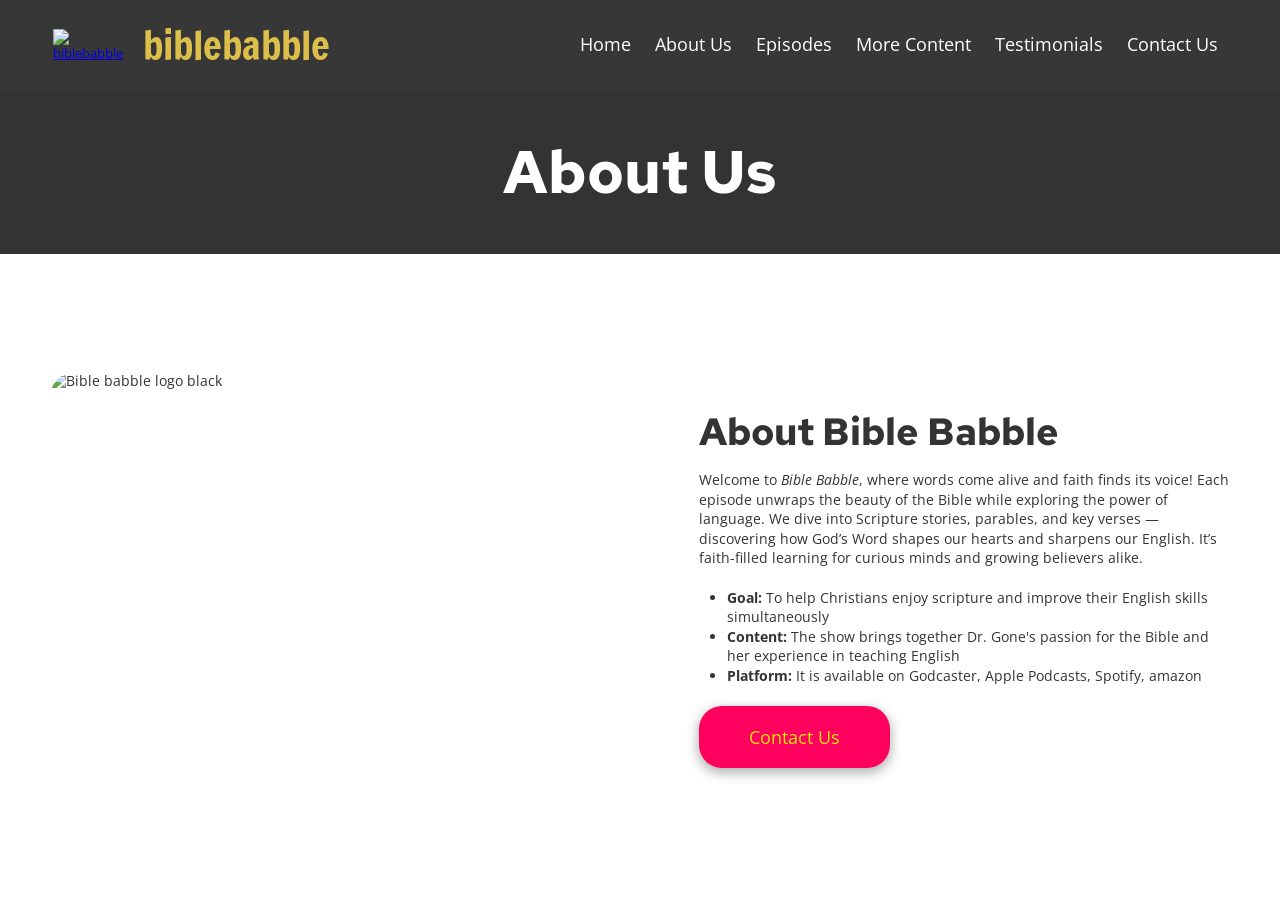
==== docs/about-us/index.html @ 26b251e2 "Initial biblebabble site mirror" ====
<!DOCTYPE html>
<html class="no-js" lang="en">
  <head>
    <meta charset="utf-8">
    <meta name="viewport" content="width=device-width, initial-scale=1">
    <meta http-equiv="X-UA-Compatible" content="IE=edge,chrome=1">
<script type="text/javascript">window.NREUM||(NREUM={});NREUM.info={"beacon":"bam.nr-data.net","errorBeacon":"bam.nr-data.net","licenseKey":"NRJS-243b9dcdd9befd954e4","applicationID":"1030851535","transactionName":"JVddFRZYX1tSFhdEUAFdQE4XX1xA","queueTime":1,"applicationTime":166,"agent":""}</script>
<script type="text/javascript">(window.NREUM||(NREUM={})).init={privacy:{cookies_enabled:true},ajax:{deny_list:["bam.nr-data.net"]},feature_flags:["soft_nav"],distributed_tracing:{enabled:true}};(window.NREUM||(NREUM={})).loader_config={agentID:"1134260961",accountID:"3672290",trustKey:"3672290",xpid:"VwAAU1RaCBABVFJSDwQGU1cE",licenseKey:"NRJS-243b9dcdd9befd954e4",applicationID:"1030851535",browserID:"1134260961"};;/*! For license information please see nr-loader-spa-1.314.0.min.js.LICENSE.txt */
(()=>{var e,t,r={384:(e,t,r)=>{"use strict";r.d(t,{NT:()=>a,Zm:()=>c,bQ:()=>u,dV:()=>d,pV:()=>l});var n=r(6154),i=r(1863),s=r(944),o=r(1910);const a={beacon:"bam.nr-data.net",errorBeacon:"bam.nr-data.net"};function c(){return n.gm.NREUM||(n.gm.NREUM={}),void 0===n.gm.newrelic&&(n.gm.newrelic=n.gm.NREUM),n.gm.NREUM}function d(){let e=c();return e.o||(e.o={ST:n.gm.setTimeout,SI:n.gm.setImmediate||n.gm.setInterval,CT:n.gm.clearTimeout,XHR:n.gm.XMLHttpRequest,REQ:n.gm.Request,EV:n.gm.Event,PR:n.gm.Promise,MO:n.gm.MutationObserver,FETCH:n.gm.fetch,WS:n.gm.WebSocket},(0,o.i)(...Object.values(e.o))),e}function u(e,t){let r=c();r.initializedAgents??={},t.initializedAt={ms:(0,i.t)(),date:new Date},r.initializedAgents[e]=t,2===Object.keys(r.initializedAgents).length&&(0,s.R)(69)}function l(){return function(){let e=c();const t=e.info||{};e.info={beacon:a.beacon,errorBeacon:a.errorBeacon,...t}}(),function(){let e=c();const t=e.init||{};e.init={...t}}(),d(),function(){let e=c();const t=e.loader_config||{};e.loader_config={...t}}(),c()}},782:(e,t,r)=>{"use strict";r.d(t,{T:()=>n});const n=r(860).K7.pageViewTiming},860:(e,t,r)=>{"use strict";r.d(t,{$J:()=>u,K7:()=>c,P3:()=>d,XX:()=>i,Yy:()=>a,df:()=>s,qY:()=>n,v4:()=>o});const n="events",i="jserrors",s="browser/blobs",o="rum",a="browser/logs",c={ajax:"ajax",genericEvents:"generic_events",jserrors:i,logging:"logging",metrics:"metrics",pageAction:"page_action",pageViewEvent:"page_view_event",pageViewTiming:"page_view_timing",sessionReplay:"session_replay",sessionTrace:"session_trace",softNav:"soft_navigations"},d={[c.pageViewEvent]:1,[c.pageViewTiming]:2,[c.metrics]:3,[c.jserrors]:4,[c.softNav]:5,[c.ajax]:6,[c.sessionTrace]:7,[c.sessionReplay]:8,[c.logging]:9,[c.genericEvents]:10},u={[c.pageViewEvent]:o,[c.pageViewTiming]:n,[c.ajax]:n,[c.softNav]:n,[c.metrics]:i,[c.jserrors]:i,[c.sessionTrace]:s,[c.sessionReplay]:s,[c.logging]:a,[c.genericEvents]:"ins"}},944:(e,t,r)=>{"use strict";r.d(t,{R:()=>i});var n=r(3241);function i(e,t){"function"==typeof console.debug&&(console.debug("New Relic Warning: https://github.com/newrelic/newrelic-browser-agent/blob/main/docs/warning-codes.md#".concat(e),t),(0,n.W)({drained:null,type:"data",name:"warn",feature:"warn",data:{code:e,secondary:t}}))}},993:(e,t,r)=>{"use strict";r.d(t,{A$:()=>s,ET:()=>o,TZ:()=>a,p_:()=>i});var n=r(860);const i={ERROR:"ERROR",WARN:"WARN",INFO:"INFO",DEBUG:"DEBUG",TRACE:"TRACE"},s={OFF:0,ERROR:1,WARN:2,INFO:3,DEBUG:4,TRACE:5},o="log",a=n.K7.logging},1687:(e,t,r)=>{"use strict";r.d(t,{Ak:()=>a,Ze:()=>d,x3:()=>c});var n=r(3241),i=r(3606),s=r(860),o=r(2646);function a(e,t){if(!e)return;const r={staged:!1,priority:s.P3[t]||0};e.runtime.drainRegistry.get(t)||e.runtime.drainRegistry.set(t,r)}function c(e,t){if(!e)return;const r=e.runtime.drainRegistry;r&&(r.get(t)&&r.delete(t),l(e,t,!1),r.size&&u(e))}function d(e,t="feature",r=!1){if(e){if(!e.runtime.drainRegistry.get(t)||r)return l(e,t);e.runtime.drainRegistry.get(t).staged=!0,u(e)}}function u(e){if(!e)return;const t=Array.from(e.runtime.drainRegistry);t.every(([e,t])=>t.staged)&&(t.sort((e,t)=>e[1].priority-t[1].priority),t.forEach(([t])=>{e.runtime.drainRegistry.delete(t),l(e,t)}))}function l(e,t,r=!0){if(!e)return;const s=e.ee,a=i.i.handlers;if(s&&!s.aborted&&s.backlog&&a){if((0,n.W)({type:"lifecycle",name:"drain",feature:t}),r){const e=s.backlog[t],r=a[t];if(r){for(let t=0;e&&t<e.length;++t)f(e[t],r);Object.entries(r).forEach(([e,t])=>{Object.values(t||{}).forEach(t=>{t[0]?.on&&t[0].context()instanceof o.y&&!t[0].listeners(e).includes(t[1])&&t[0].on(e,t[1])})})}}s.isolatedBacklog||delete a[t],s.backlog[t]=null,s.emit("drain-"+t,[])}}function f(e,t){var r=e[1];Object.values(t[r]||{}).forEach(t=>{var r=e[0];if(t[0]===r){var n=t[1],i=e[3],s=e[2];n.apply(i,s)}})}},1738:(e,t,r)=>{"use strict";r.d(t,{U:()=>f,Y:()=>l});var n=r(3241),i=r(9908),s=r(1863),o=r(944),a=r(3969),c=r(8362),d=r(860),u=r(4261);function l(e,t,r,s){const l=s||r;!l||l[e]&&l[e]!==c.d.prototype[e]||(l[e]=function(){(0,i.p)(a.xV,["API/"+e+"/called"],void 0,d.K7.metrics,r.ee),(0,n.W)({drained:!!r.runtime?.activatedFeatures,type:"data",name:"api",feature:u.Pl+e,data:{}});try{return t.apply(this,arguments)}catch(e){(0,o.R)(23,e)}})}function f(e,t,r,n,o){const a=e.info;null===r?delete a.jsAttributes[t]:a.jsAttributes[t]=r,(o||null===r)&&(0,i.p)(u.Pl+n,[(0,s.t)(),t,r],void 0,"session",e.ee)}},1741:(e,t,r)=>{"use strict";r.d(t,{W:()=>s});var n=r(944),i=r(4261);class s{#e(e,...t){if(this[e]!==s.prototype[e])return this[e](...t);(0,n.R)(35,e)}addPageAction(e,t){return this.#e(i.hG,e,t)}register(e){return this.#e(i.eY,e)}recordCustomEvent(e,t){return this.#e(i.fF,e,t)}setPageViewName(e,t){return this.#e(i.Fw,e,t)}setCustomAttribute(e,t,r){return this.#e(i.cD,e,t,r)}noticeError(e,t){return this.#e(i.o5,e,t)}setUserId(e,t=!1){return this.#e(i.Dl,e,t)}setApplicationVersion(e){return this.#e(i.nb,e)}setErrorHandler(e){return this.#e(i.bt,e)}addRelease(e,t){return this.#e(i.k6,e,t)}log(e,t){return this.#e(i.$9,e,t)}start(){return this.#e(i.d3)}finished(e){return this.#e(i.BL,e)}recordReplay(){return this.#e(i.CH)}pauseReplay(){return this.#e(i.Tb)}addToTrace(e){return this.#e(i.U2,e)}setCurrentRouteName(e){return this.#e(i.PA,e)}interaction(e){return this.#e(i.dT,e)}wrapLogger(e,t,r){return this.#e(i.Wb,e,t,r)}measure(e,t){return this.#e(i.V1,e,t)}consent(e){return this.#e(i.Pv,e)}}},1863:(e,t,r)=>{"use strict";function n(){return Math.floor(performance.now())}r.d(t,{t:()=>n})},1910:(e,t,r)=>{"use strict";r.d(t,{i:()=>s});var n=r(944);const i=new Map;function s(...e){return e.every(e=>{if(i.has(e))return i.get(e);const t="function"==typeof e?e.toString():"",r=t.includes("[native code]"),s=t.includes("nrWrapper");return r||s||(0,n.R)(64,e?.name||t),i.set(e,r),r})}},2555:(e,t,r)=>{"use strict";r.d(t,{D:()=>a,f:()=>o});var n=r(384),i=r(8122);const s={beacon:n.NT.beacon,errorBeacon:n.NT.errorBeacon,licenseKey:void 0,applicationID:void 0,sa:void 0,queueTime:void 0,applicationTime:void 0,ttGuid:void 0,user:void 0,account:void 0,product:void 0,extra:void 0,jsAttributes:{},userAttributes:void 0,atts:void 0,transactionName:void 0,tNamePlain:void 0};function o(e){try{return!!e.licenseKey&&!!e.errorBeacon&&!!e.applicationID}catch(e){return!1}}const a=e=>(0,i.a)(e,s)},2614:(e,t,r)=>{"use strict";r.d(t,{BB:()=>o,H3:()=>n,g:()=>d,iL:()=>c,tS:()=>a,uh:()=>i,wk:()=>s});const n="NRBA",i="SESSION",s=144e5,o=18e5,a={STARTED:"session-started",PAUSE:"session-pause",RESET:"session-reset",RESUME:"session-resume",UPDATE:"session-update"},c={SAME_TAB:"same-tab",CROSS_TAB:"cross-tab"},d={OFF:0,FULL:1,ERROR:2}},2646:(e,t,r)=>{"use strict";r.d(t,{y:()=>n});class n{constructor(e){this.contextId=e}}},2843:(e,t,r)=>{"use strict";r.d(t,{G:()=>s,u:()=>i});var n=r(3878);function i(e,t=!1,r,i){(0,n.DD)("visibilitychange",function(){if(t)return void("hidden"===document.visibilityState&&e());e(document.visibilityState)},r,i)}function s(e,t,r){(0,n.sp)("pagehide",e,t,r)}},3241:(e,t,r)=>{"use strict";r.d(t,{W:()=>s});var n=r(6154);const i="newrelic";function s(e={}){try{n.gm.dispatchEvent(new CustomEvent(i,{detail:e}))}catch(e){}}},3304:(e,t,r)=>{"use strict";r.d(t,{A:()=>s});var n=r(7836);const i=()=>{const e=new WeakSet;return(t,r)=>{if("object"==typeof r&&null!==r){if(e.has(r))return;e.add(r)}return r}};function s(e){try{return JSON.stringify(e,i())??""}catch(e){try{n.ee.emit("internal-error",[e])}catch(e){}return""}}},3333:(e,t,r)=>{"use strict";r.d(t,{$v:()=>u,TZ:()=>n,Xh:()=>c,Zp:()=>i,kd:()=>d,mq:()=>a,nf:()=>o,qN:()=>s});const n=r(860).K7.genericEvents,i=["auxclick","click","copy","keydown","paste","scrollend"],s=["focus","blur"],o=4,a=1e3,c=2e3,d=["PageAction","UserAction","BrowserPerformance"],u={RESOURCES:"experimental.resources",REGISTER:"register"}},3434:(e,t,r)=>{"use strict";r.d(t,{Jt:()=>o,YM:()=>u});var n=r(7836),i=r(5607),s=r(5732);const o="nr@original:".concat(i.W),a=50;var c=Object.prototype.hasOwnProperty,d=!1;function u(e,t,r){return e||(e=n.ee),i.inPlace=function(e,t,r,n,s,o){r||(r="");const a="-"===r.charAt(0);for(let c=0;c<t.length;c++){const d=t[c],u=e[d];f(u)||(e[d]=i(u,a?d+r:r,n,d,s,o))}},i.flag=o,i;function i(t,n,i,d,h,p){return f(t)?t:(n||(n=""),nrWrapper[o]=t,function(e,t,r){if(Object.defineProperty&&Object.keys)try{return Object.keys(e).forEach(function(r){Object.defineProperty(t,r,{get:function(){return e[r]},set:function(t){return e[r]=t,t}})}),t}catch(e){l([e],r)}for(var n in e)c.call(e,n)&&(t[n]=e[n])}(t,nrWrapper,e),nrWrapper);function nrWrapper(){var o,c,f,g;let m,v;try{c=this,o=[...arguments],v=p?(0,s.$5)(r):[void 0],f="function"==typeof i?i(o,c):i||{}}catch(t){l([t,"",[o,c,d],f],e)}u(n+"start",[o,c,d,v],f,h);const y=performance.now();let b;try{return g=t.apply(c,o),b=performance.now(),g}catch(e){throw b=performance.now(),u(n+"err",[o,c,e,v],f,h),m=e,m}finally{const e=b-y,t={start:y,end:b,duration:e,isLongTask:e>=a,methodName:d,thrownError:m};t.isLongTask&&u("long-task",[t,c,v],f,h),u(n+"end",[o,c,g,v],f,h)}}}function u(r,n,i,s){if(!d||t){var o=d;d=!0;try{e.emit(r,n,i,t,s)}catch(t){l([t,r,n,i],e)}d=o}}}function l(e,t){t||(t=n.ee);try{t.emit("internal-error",e)}catch(e){}}function f(e){return!(e&&"function"==typeof e&&e.apply&&!e[o])}},3606:(e,t,r)=>{"use strict";r.d(t,{i:()=>s});var n=r(9908);s.on=o;var i=s.handlers={};function s(e,t,r,s){o(s||n.d,i,e,t,r)}function o(e,t,r,i,s){s||(s="feature"),e||(e=n.d);var o=t[s]=t[s]||{};(o[r]=o[r]||[]).push([e,i])}},3738:(e,t,r)=>{"use strict";r.d(t,{He:()=>i,Kp:()=>a,Lc:()=>d,Rz:()=>u,TZ:()=>n,bD:()=>s,d3:()=>o,jx:()=>l,sl:()=>f,uP:()=>c});const n=r(860).K7.sessionTrace,i="bstResource",s="resource",o="-start",a="-end",c="fn"+o,d="fn"+a,u="pushState",l=1e3,f=3e4},3785:(e,t,r)=>{"use strict";r.d(t,{R:()=>c,b:()=>d});var n=r(9908),i=r(1863),s=r(860),o=r(3969),a=r(993);function c(e,t,r={},c=a.p_.INFO,d=!0,u,l=(0,i.t)()){(0,n.p)(o.xV,["API/logging/".concat(c.toLowerCase(),"/called")],void 0,s.K7.metrics,e),(0,n.p)(a.ET,[l,t,r,c,d,u],void 0,s.K7.logging,e)}function d(e){return"string"==typeof e&&Object.values(a.p_).some(t=>t===e.toUpperCase().trim())}},3878:(e,t,r)=>{"use strict";function n(e,t){return{capture:e,passive:!1,signal:t}}function i(e,t,r=!1,i){window.addEventListener(e,t,n(r,i))}function s(e,t,r=!1,i){document.addEventListener(e,t,n(r,i))}r.d(t,{DD:()=>s,jT:()=>n,sp:()=>i})},3962:(e,t,r)=>{"use strict";r.d(t,{AM:()=>o,O2:()=>l,OV:()=>s,Qu:()=>f,TZ:()=>c,ih:()=>h,pP:()=>a,t1:()=>u,tC:()=>i,wD:()=>d});var n=r(860);const i=["click","keydown","submit"],s="popstate",o="api",a="initialPageLoad",c=n.K7.softNav,d=5e3,u=500,l={INITIAL_PAGE_LOAD:"",ROUTE_CHANGE:1,UNSPECIFIED:2},f={INTERACTION:1,AJAX:2,CUSTOM_END:3,CUSTOM_TRACER:4},h={IP:"in progress",PF:"pending finish",FIN:"finished",CAN:"cancelled"}},3969:(e,t,r)=>{"use strict";r.d(t,{TZ:()=>n,XG:()=>a,rs:()=>i,xV:()=>o,z_:()=>s});const n=r(860).K7.metrics,i="sm",s="cm",o="storeSupportabilityMetrics",a="storeEventMetrics"},4234:(e,t,r)=>{"use strict";r.d(t,{W:()=>i});var n=r(1687);class i{constructor(e,t){this.agentRef=e,this.ee=e?.ee,this.featureName=t,this.blocked=!1}deregisterDrain(){(0,n.x3)(this.agentRef,this.featureName)}}},4261:(e,t,r)=>{"use strict";r.d(t,{$9:()=>u,BL:()=>c,CH:()=>p,Dl:()=>R,Fw:()=>w,PA:()=>v,Pl:()=>n,Pv:()=>x,Tb:()=>f,U2:()=>o,V1:()=>A,Wb:()=>T,bt:()=>b,cD:()=>y,d3:()=>E,dT:()=>d,eY:()=>g,fF:()=>h,hG:()=>s,hw:()=>i,k6:()=>a,nb:()=>m,o5:()=>l});const n="api-",i=n+"ixn-",s="addPageAction",o="addToTrace",a="addRelease",c="finished",d="interaction",u="log",l="noticeError",f="pauseReplay",h="recordCustomEvent",p="recordReplay",g="register",m="setApplicationVersion",v="setCurrentRouteName",y="setCustomAttribute",b="setErrorHandler",w="setPageViewName",R="setUserId",E="start",T="wrapLogger",A="measure",x="consent"},5205:(e,t,r)=>{"use strict";r.d(t,{j:()=>x});var n=r(384),i=r(1741);var s=r(2555),o=r(3333);const a=e=>{if(!e||"string"!=typeof e)return!1;try{document.createDocumentFragment().querySelector(e)}catch{return!1}return!0};var c=r(2614),d=r(944),u=r(8122);const l="[data-nr-mask]",f=e=>(0,u.a)(e,(()=>{const e={feature_flags:[],experimental:{register:!1,resources:!1},mask_selector:"*",block_selector:"[data-nr-block]",mask_input_options:{color:!1,date:!1,"datetime-local":!1,email:!1,month:!1,number:!1,range:!1,search:!1,tel:!1,text:!1,time:!1,url:!1,week:!1,textarea:!1,select:!1,password:!0}};return{ajax:{deny_list:void 0,block_internal:!0,enabled:!0,autoStart:!0},api:{register:{get enabled(){return e.feature_flags.includes(o.$v.REGISTER)||e.experimental.register},set enabled(t){e.experimental.register=t},duplicate_data_to_container:!1}},browser_consent_mode:{enabled:!1},distributed_tracing:{enabled:void 0,exclude_newrelic_header:void 0,cors_use_newrelic_header:void 0,cors_use_tracecontext_headers:void 0,allowed_origins:void 0},get feature_flags(){return e.feature_flags},set feature_flags(t){e.feature_flags=t},generic_events:{enabled:!0,autoStart:!0},harvest:{interval:30},jserrors:{enabled:!0,autoStart:!0},logging:{enabled:!0,autoStart:!0},metrics:{enabled:!0,autoStart:!0},obfuscate:void 0,page_action:{enabled:!0},page_view_event:{enabled:!0,autoStart:!0},page_view_timing:{enabled:!0,autoStart:!0},performance:{capture_marks:!1,capture_measures:!1,capture_detail:!0,resources:{get enabled(){return e.feature_flags.includes(o.$v.RESOURCES)||e.experimental.resources},set enabled(t){e.experimental.resources=t},asset_types:[],first_party_domains:[],ignore_newrelic:!0}},privacy:{cookies_enabled:!0},proxy:{assets:void 0,beacon:void 0},session:{expiresMs:c.wk,inactiveMs:c.BB},session_replay:{autoStart:!0,enabled:!1,preload:!1,sampling_rate:10,error_sampling_rate:100,collect_fonts:!1,inline_images:!1,fix_stylesheets:!0,mask_all_inputs:!0,get mask_text_selector(){return e.mask_selector},set mask_text_selector(t){a(t)?e.mask_selector="".concat(t,",").concat(l):""===t||null===t?e.mask_selector=l:(0,d.R)(5,t)},get block_class(){return"nr-block"},get ignore_class(){return"nr-ignore"},get mask_text_class(){return"nr-mask"},get block_selector(){return e.block_selector},set block_selector(t){a(t)?e.block_selector+=",".concat(t):""!==t&&(0,d.R)(6,t)},get mask_input_options(){return e.mask_input_options},set mask_input_options(t){t&&"object"==typeof t?e.mask_input_options={...t,password:!0}:(0,d.R)(7,t)}},session_trace:{enabled:!0,autoStart:!0},soft_navigations:{enabled:!0,autoStart:!0},ssl:void 0,user_actions:{enabled:!0,elementAttributes:["id","className","tagName","type"]}}})());var h=r(6154),p=r(9324);let g=0;const m={buildEnv:p.F3,distMethod:p.Xs,version:p.xv,originTime:h.WN},v={consented:!1},y={activatedFeatures:void 0,appMetadata:{},configured:!1,get consented(){return this.session?.state?.consent||v.consented},set consented(e){v.consented=e},customTransaction:void 0,denyList:[],disabled:!1,drainRegistry:new Map,harvester:void 0,isolatedBacklog:!1,isRecording:!1,loaderType:void 0,maxBytes:3e4,obfuscator:void 0,onerror:void 0,ptid:void 0,releaseIds:{},session:void 0,timeKeeper:void 0,registeredEntities:[],jsAttributesMetadata:{bytes:0},get harvestCount(){return++g}},b=e=>{const t=(0,u.a)(e,y),r=Object.keys(m).reduce((e,t)=>(e[t]={value:m[t],writable:!1,configurable:!0,enumerable:!0},e),{});return Object.defineProperties(t,r)},w=e=>{const t=e.startsWith("http");e+="/",r.p=t?e:"https://"+e};var R=r(7836),E=r(3241);const T={accountID:void 0,trustKey:void 0,agentID:void 0,licenseKey:void 0,applicationID:void 0,xpid:void 0},A=e=>(0,u.a)(e,T);function x(e,t={},r,o){let{init:a,info:c,loader_config:d,runtime:u={},exposed:l=!0}=t;if(!c){const e=(0,n.pV)();a=e.init,c=e.info,d=e.loader_config}e.init=f(a||{}),e.loader_config=A(d||{}),c.jsAttributes??={},h.bv&&(c.jsAttributes.isWorker=!0),e.info=(0,s.D)(c);const p=e.init;e.runtime??=b(u),p.proxy.assets&&w(p.proxy.assets),e.runtime.configured||(Object.defineProperty(e,"beacons",{get:()=>[e.info.beacon,e.info.errorBeacon,e.init.proxy.assets,e.init.proxy.beacon].filter(Boolean)}),Object.defineProperty(e.runtime,"denyList",{get:()=>[...e.init.ajax.deny_list||[],...e.init.ajax.block_internal?e.beacons:[]]}),e.runtime.ptid=e.agentIdentifier,function(e){const t=(0,n.pV)();Object.getOwnPropertyNames(i.W.prototype).forEach(r=>{const n=i.W.prototype[r];if("function"!=typeof n||"constructor"===n)return;let s=t[r];e[r]&&!1!==e.exposed&&"micro-agent"!==e.runtime?.loaderType&&(t[r]=(...t)=>{const n=e[r](...t);return s?s(...t):n})})}(e),e.runtime.loaderType=r,e.ee=R.ee.get(e.agentIdentifier),e.exposed=l,(0,E.W)({drained:!!e.runtime.activatedFeatures,type:"lifecycle",name:"initialize",feature:void 0,data:e.config}),e.runtime.configured=!0)}},5270:(e,t,r)=>{"use strict";r.d(t,{Aw:()=>o,SR:()=>s,rF:()=>a});var n=r(384),i=r(7767);function s(e){return!!(0,n.dV)().o.MO&&(0,i.V)(e)&&!0===e?.session_trace.enabled}function o(e){return!0===e?.session_replay.preload&&s(e)}function a(e,t){try{if("string"==typeof t?.type){if("password"===t.type.toLowerCase())return"*".repeat(e?.length||0);if(void 0!==t?.dataset?.nrUnmask||t?.classList?.contains("nr-unmask"))return e}}catch(e){}return"string"==typeof e?e.replace(/[\S]/g,"*"):"*".repeat(e?.length||0)}},5289:(e,t,r)=>{"use strict";r.d(t,{GG:()=>o,Qr:()=>c,sB:()=>a});var n=r(3878),i=r(6389);function s(){return"undefined"==typeof document||"complete"===document.readyState}function o(e,t){if(s())return e();const r=(0,i.J)(e),o=setInterval(()=>{s()&&(clearInterval(o),r())},500);(0,n.sp)("load",r,t)}function a(e){if(s())return e();(0,n.DD)("DOMContentLoaded",e)}function c(e){if(s())return e();(0,n.sp)("popstate",e)}},5607:(e,t,r)=>{"use strict";r.d(t,{W:()=>n});const n=(0,r(9566).bz)()},5732:(e,t,r)=>{"use strict";r.d(t,{$5:()=>u,B5:()=>d,Ms:()=>s,Ux:()=>a,YA:()=>c,fQ:()=>i,yx:()=>o});var n=r(7508);const i={MFE:"MFE",BA:"BA"};function s(e,t){if(!e||!t?.init.api.register.enabled)return[];const r=t.runtime.registeredEntities;return r?.filter(t=>String(t.metadata.target.id)===String(e)).map(e=>e.metadata.target)||[]}function o(e,t){if(!e||!t?.init.api.register.enabled)return[];const r=t.runtime.registeredEntities;return r?.filter(t=>t.metadata.timings?.asset?.endsWith(e)).map(e=>e.metadata.target)||[]}function a(e,t){if(!l(t))return{};const r=t.agentRef.runtime.appMetadata.agents[0].entityGuid;return e?e.attributes:{"entity.guid":r,appId:t.agentRef.info.applicationID}}function c(e,t){return d(e,t)?{"child.id":e.id,"child.type":e.type,...a(void 0,t)}:{}}function d(e,t){return!!e&&!!l(t)&&t.agentRef.init.api.register.duplicate_data_to_container}function u(e){if(!e?.init.api.register.enabled)return[void 0];const t=[];try{var r=(0,n.AZ)((0,n.QL)());let i=r.length-1;for(;r[i];)t.push(...o(r[i--],e))}catch(e){}return t.length||t.push(void 0),t}function l(e){return 2===e?.harvestEndpointVersion}},6154:(e,t,r)=>{"use strict";r.d(t,{OF:()=>d,RI:()=>i,WN:()=>f,bv:()=>s,gm:()=>o,lR:()=>l,m:()=>c,mw:()=>a,sb:()=>u,zk:()=>h});var n=r(1863);const i="undefined"!=typeof window&&!!window.document,s="undefined"!=typeof WorkerGlobalScope&&("undefined"!=typeof self&&self instanceof WorkerGlobalScope&&self.navigator instanceof WorkerNavigator||"undefined"!=typeof globalThis&&globalThis instanceof WorkerGlobalScope&&globalThis.navigator instanceof WorkerNavigator),o=i?window:"undefined"!=typeof WorkerGlobalScope&&("undefined"!=typeof self&&self instanceof WorkerGlobalScope&&self||"undefined"!=typeof globalThis&&globalThis instanceof WorkerGlobalScope&&globalThis),a=Boolean("hidden"===o?.document?.visibilityState),c=""+o?.location,d=/iPad|iPhone|iPod/.test(o.navigator?.userAgent),u=d&&"undefined"==typeof SharedWorker,l=(()=>{const e=o.navigator?.userAgent?.match(/Firefox[/\s](\d+\.\d+)/);return Array.isArray(e)&&e.length>=2?+e[1]:0})(),f=Date.now()-(0,n.t)(),h=()=>{const e=o?.performance?.getEntriesByType?.("navigation")?.[0];if(e&&e.responseStart>0&&e.responseStart<o.performance.now())return e}},6344:(e,t,r)=>{"use strict";r.d(t,{BB:()=>u,Qb:()=>l,TZ:()=>i,Ug:()=>o,Vh:()=>s,_s:()=>a,bc:()=>d,yP:()=>c});var n=r(2614);const i=r(860).K7.sessionReplay,s="errorDuringReplay",o=.12,a={DomContentLoaded:0,Load:1,FullSnapshot:2,IncrementalSnapshot:3,Meta:4,Custom:5},c={[n.g.ERROR]:15e3,[n.g.FULL]:3e5,[n.g.OFF]:0},d={RESET:{message:"Session was reset",sm:"Reset"},IMPORT:{message:"Recorder failed to import",sm:"Import"},TOO_MANY:{message:"429: Too Many Requests",sm:"Too-Many"},TOO_BIG:{message:"Payload was too large",sm:"Too-Big"},CROSS_TAB:{message:"Session Entity was set to OFF on another tab",sm:"Cross-Tab"},ENTITLEMENTS:{message:"Session Replay is not allowed and will not be started",sm:"Entitlement"}},u=5e3,l={API:"api",RESUME:"resume",SWITCH_TO_FULL:"switchToFull",INITIALIZE:"initialize",PRELOAD:"preload"}},6389:(e,t,r)=>{"use strict";function n(e,t=500,r={}){const n=r?.leading||!1;let i;return(...r)=>{n&&void 0===i&&(e.apply(this,r),i=setTimeout(()=>{i=clearTimeout(i)},t)),n||(clearTimeout(i),i=setTimeout(()=>{e.apply(this,r)},t))}}function i(e){let t=!1;return(...r)=>{t||(t=!0,e.apply(this,r))}}r.d(t,{J:()=>i,s:()=>n})},6630:(e,t,r)=>{"use strict";r.d(t,{T:()=>n});const n=r(860).K7.pageViewEvent},6774:(e,t,r)=>{"use strict";r.d(t,{T:()=>n});const n=r(860).K7.jserrors},7295:(e,t,r)=>{"use strict";r.d(t,{Xv:()=>o,gX:()=>i,iW:()=>s});var n=[];function i(e){if(!e||s(e))return!1;if(0===n.length)return!0;if("*"===n[0].hostname)return!1;for(var t=0;t<n.length;t++){var r=n[t];if(r.hostname.test(e.hostname)&&r.pathname.test(e.pathname))return!1}return!0}function s(e){return void 0===e.hostname}function o(e){if(n=[],e&&e.length)for(var t=0;t<e.length;t++){let r=e[t];if(!r)continue;if("*"===r)return void(n=[{hostname:"*"}]);0===r.indexOf("http://")?r=r.substring(7):0===r.indexOf("https://")&&(r=r.substring(8));const i=r.indexOf("/");let s,o;i>0?(s=r.substring(0,i),o=r.substring(i)):(s=r,o="*");let[c]=s.split(":");n.push({hostname:a(c),pathname:a(o,!0)})}}function a(e,t=!1){const r=e.replace(/[.+?^${}()|[\]\\]/g,e=>"\\"+e).replace(/\*/g,".*?");return new RegExp((t?"^":"")+r+"$")}},7485:(e,t,r)=>{"use strict";r.d(t,{D:()=>i});var n=r(6154);function i(e){if(0===(e||"").indexOf("data:"))return{protocol:"data"};try{const t=new URL(e,location.href),r={port:t.port,hostname:t.hostname,pathname:t.pathname,search:t.search,protocol:t.protocol.slice(0,t.protocol.indexOf(":")),sameOrigin:t.protocol===n.gm?.location?.protocol&&t.host===n.gm?.location?.host};return r.port&&""!==r.port||("http:"===t.protocol&&(r.port="80"),"https:"===t.protocol&&(r.port="443")),r.pathname&&""!==r.pathname?r.pathname.startsWith("/")||(r.pathname="/".concat(r.pathname)):r.pathname="/",r}catch(e){return{}}}},7508:(e,t,r)=>{"use strict";r.d(t,{AZ:()=>g,Qr:()=>b,QL:()=>m});var n=r(6154),i=r(1863),s=r(9119),o=r(7866);class a{dom=new c;performance=new c;constructor(e){this.url=e}get script(){const e=Math.max(this.dom.start,this.performance.end);return{start:e,end:Math.max(this.dom.end,this.performance.end,e)}}}class c{start=0;end=0;value=void 0}let d;try{d=g(m())[0]}catch(e){d=g(e)[0]}const u=e=>"script"===e.initiatorType||["link","fetch"].includes(e.initiatorType)&&e.name.endsWith(".js"),l=new Map;let f=[];function h(e){return l.get(e)}function p(e){const t=h(e);if(t)return t;const r=new a(e);if(l.set(e,r),l.size>1e3){const e=l.keys().next().value;l.delete(e)}return r}if(n.gm.MutationObserver&&n.gm.document){new MutationObserver(e=>{e.forEach(e=>{e.addedNodes.forEach(e=>{if("SCRIPT"===e.nodeName&&e.src){const t=p((0,s.L)(e.src));t.dom.start=(0,i.t)(),t.dom.value=e;const r=()=>{t.dom.end=(0,i.t)()};["load","error"].forEach(t=>e.addEventListener(t,r,{once:!0}))}})})}).observe(n.gm.document,{childList:!0,subtree:!0})}if(n.gm.PerformanceObserver?.supportedEntryTypes.includes("resource")){new PerformanceObserver(e=>{e.getEntries().filter(u).forEach(e=>{const t=p((0,s.L)(e.name));t.performance.start=Math.floor(e.startTime),t.performance.end=Math.floor(e.responseEnd),t.performance.value=e;const r=[];f.forEach(({test:t,addedAt:n},s)=>{(t(e)||(0,i.t)()-n>1e4)&&r.push(s)}),f=f.filter((e,t)=>!r.includes(t))})}).observe({type:"resource",buffered:!0})}function g(e){if(!e||"string"!=typeof e)return[];const t=new Set,r=e.split("\n");for(const e of r){const r=e.match(o.cn)||e.match(o.hB)||e.match(o.fL);if(r&&r[2])t.add((0,s.L)(r[2]));else{const r=e.match(/\(([^)]+\.js):\d+:\d+\)/)||e.match(/^\s+at\s+([^\s(]+\.js):\d+:\d+/);r&&r[1]&&t.add((0,s.L)(r[1]))}}return[...t]}function m(){let e;try{const t=Error.stackTraceLimit;Error.stackTraceLimit=50,e=(new Error).stack,Error.stackTraceLimit=t}catch(t){e=(new Error).stack}return e}function v(e,t){return(0,s.L)(e.name)===t}function y(e,t){e.fetchStart=Math.floor(t.startTime),e.fetchEnd=Math.floor(t.responseEnd),e.asset=t.name,e.type=t.initiatorType}function b(){const e={registeredAt:(0,i.t)(),reportedAt:void 0,fetchStart:0,fetchEnd:0,scriptStart:0,scriptEnd:0,asset:void 0,type:"unknown"},t=m();if(!t)return e;const r=n.gm.performance?.getEntriesByType("navigation")?.[0]?.name||"";try{const o=g(t),a=(o.length>1?o.filter(e=>d!==e):o)[0];if(!a)return e;if(r.includes(a))return e.asset=(0,s.L)(r),e.type="inline",e;e.correlation=h(a);const c=e.correlation?.performance.value||performance.getEntriesByType("resource").find(e=>v(e,a));c?y(e,c):function(e){if(!e||!n.gm.document)return!1;try{const t=n.gm.document.querySelectorAll('link[rel="preload"][as="script"]');for(const r of t)if((0,s.L)(r.href)===e)return!0}catch(e){}return!1}(a)&&(e.asset=a,e.type="preload",f.push({addedAt:(0,i.t)(),test:t=>!!v(t,a)&&(y(e,t),!0)})),Object.defineProperty(e,"scriptStart",{get:()=>e.correlation?.script.start||e.fetchEnd}),Object.defineProperty(e,"scriptEnd",{get:()=>e.correlation?.script.end||e.registeredAt})}catch(e){}return e}},7699:(e,t,r)=>{"use strict";r.d(t,{It:()=>s,KC:()=>a,No:()=>i,qh:()=>o});var n=r(860);const i=16e3,s=1e6,o="SESSION_ERROR",a={[n.K7.logging]:!0,[n.K7.genericEvents]:!0,[n.K7.jserrors]:!0,[n.K7.ajax]:!0}},7767:(e,t,r)=>{"use strict";r.d(t,{V:()=>i});var n=r(6154);const i=e=>n.RI&&!0===e?.privacy.cookies_enabled},7836:(e,t,r)=>{"use strict";r.d(t,{P:()=>a,ee:()=>c});var n=r(384),i=r(8990),s=r(2646),o=r(5607);const a="nr@context:".concat(o.W),c=function e(t,r){var n={},o={},u={},l=!1;try{l=16===r.length&&d.initializedAgents?.[r]?.runtime.isolatedBacklog}catch(e){}var f={on:p,addEventListener:p,removeEventListener:function(e,t){var r=n[e];if(!r)return;for(var i=0;i<r.length;i++)r[i]===t&&r.splice(i,1)},emit:function(e,r,n,i,s){!1!==s&&(s=!0);if(c.aborted&&!i)return;t&&s&&t.emit(e,r,n);var a=h(n);g(e).forEach(e=>{e.apply(a,r)});var d=v()[o[e]];d&&d.push([f,e,r,a]);return a},get:m,listeners:g,context:h,buffer:function(e,t){const r=v();if(t=t||"feature",f.aborted)return;Object.entries(e||{}).forEach(([e,n])=>{o[n]=t,t in r||(r[t]=[])})},abort:function(){f._aborted=!0,Object.keys(f.backlog).forEach(e=>{delete f.backlog[e]})},isBuffering:function(e){return!!v()[o[e]]},debugId:r,backlog:l?{}:t&&"object"==typeof t.backlog?t.backlog:{},isolatedBacklog:l};return Object.defineProperty(f,"aborted",{get:()=>{let e=f._aborted||!1;return e||(t&&(e=t.aborted),e)}}),f;function h(e){return e&&e instanceof s.y?e:e?(0,i.I)(e,a,()=>new s.y(a)):new s.y(a)}function p(e,t){n[e]=g(e).concat(t)}function g(e){return n[e]||[]}function m(t){return u[t]=u[t]||e(f,t)}function v(){return f.backlog}}(void 0,"globalEE"),d=(0,n.Zm)();d.ee||(d.ee=c)},7866:(e,t,r)=>{"use strict";r.d(t,{Nc:()=>s,cn:()=>a,fL:()=>i,h3:()=>n,hB:()=>o});const n=/function (.+?)\s*\(/,i=/^\s*at .+ \(eval at \S+ \((?:(?:file|http|https):[^)]+)?\)(?:, [^:]*:\d+:\d+)?\)$/i,s=/^\s*at Function code \(Function code:\d+:\d+\)\s*/i,o=/^\s*at (?:((?:\[object object\])?(?:[^(]*\([^)]*\))*[^()]*(?: \[as \S+\])?) )?\(?((?:file|http|https|chrome-extension):.*?)?:(\d+)(?::(\d+))?\)?\s*$/i,a=/^\s*(?:([^@]*)(?:\(.*?\))?@)?((?:file|http|https|chrome|safari-extension).*?):(\d+)(?::(\d+))?\s*$/i},8122:(e,t,r)=>{"use strict";r.d(t,{a:()=>i});var n=r(944);function i(e,t){try{if(!e||"object"!=typeof e)return(0,n.R)(3);if(!t||"object"!=typeof t)return(0,n.R)(4);const r=Object.create(Object.getPrototypeOf(t),Object.getOwnPropertyDescriptors(t)),s=0===Object.keys(r).length?e:r;for(let o in s)if(void 0!==e[o])try{if(null===e[o]){r[o]=null;continue}Array.isArray(e[o])&&Array.isArray(t[o])?r[o]=Array.from(new Set([...e[o],...t[o]])):e[o]instanceof Map||e[o]instanceof Set||e[o]instanceof Date||e[o]instanceof RegExp?r[o]=e[o]:"object"==typeof e[o]&&"object"==typeof t[o]?r[o]=i(e[o],t[o]):r[o]=e[o]}catch(e){r[o]||(0,n.R)(1,e)}return r}catch(e){(0,n.R)(2,e)}}},8139:(e,t,r)=>{"use strict";r.d(t,{u:()=>f});var n=r(7836),i=r(3434),s=r(8990),o=r(6154);const a={},c=o.gm.XMLHttpRequest,d="addEventListener",u="removeEventListener",l="nr@wrapped:".concat(n.P);function f(e){var t=function(e){return(e||n.ee).get("events")}(e);if(a[t.debugId]++)return t;a[t.debugId]=1;var r=(0,i.YM)(t,!0);function f(e){r.inPlace(e,[d,u],"-",p)}function p(e,t){return e[1]}return"getPrototypeOf"in Object&&(o.RI&&h(document,f),c&&h(c.prototype,f),h(o.gm,f)),t.on(d+"-start",function(e,t){var n=e[1];if(null!==n&&("function"==typeof n||"object"==typeof n)&&"newrelic"!==e[0]){var i=(0,s.I)(n,l,function(){var e={object:function(){if("function"!=typeof n.handleEvent)return;return n.handleEvent.apply(n,arguments)},function:n}[typeof n];return e?r(e,"fn-",null,e.name||"anonymous"):n});this.wrapped=e[1]=i}}),t.on(u+"-start",function(e){e[1]=this.wrapped||e[1]}),t}function h(e,t,...r){let n=e;for(;"object"==typeof n&&!Object.prototype.hasOwnProperty.call(n,d);)n=Object.getPrototypeOf(n);n&&t(n,...r)}},8362:(e,t,r)=>{"use strict";r.d(t,{d:()=>s});var n=r(9566),i=r(1741);class s extends i.W{agentIdentifier=(0,n.LA)(16)}},8374:(e,t,r)=>{r.nc=(()=>{try{return document?.currentScript?.nonce}catch(e){}return""})()},8990:(e,t,r)=>{"use strict";r.d(t,{I:()=>i});var n=Object.prototype.hasOwnProperty;function i(e,t,r){if(n.call(e,t))return e[t];var i=r();if(Object.defineProperty&&Object.keys)try{return Object.defineProperty(e,t,{value:i,writable:!0,enumerable:!1}),i}catch(e){}return e[t]=i,i}},9119:(e,t,r)=>{"use strict";r.d(t,{L:()=>s});var n=/([^?#]*)[^#]*(#[^?]*|$).*/,i=/([^?#]*)().*/;function s(e,t){return e?e.replace(t?n:i,"$1$2"):e}},9300:(e,t,r)=>{"use strict";r.d(t,{T:()=>n,f:()=>i});const n=r(860).K7.ajax,i="ajaxRequest.id"},9324:(e,t,r)=>{"use strict";r.d(t,{AJ:()=>o,F3:()=>i,Xs:()=>s,Yq:()=>a,xv:()=>n});const n="1.314.0",i="PROD",s="CDN",o="@newrelic/rrweb",a="1.1.0"},9566:(e,t,r)=>{"use strict";r.d(t,{LA:()=>a,ZF:()=>c,bz:()=>o,el:()=>d});var n=r(6154);const i="xxxxxxxx-xxxx-4xxx-yxxx-xxxxxxxxxxxx";function s(e,t){return e?15&e[t]:16*Math.random()|0}function o(){const e=n.gm?.crypto||n.gm?.msCrypto;let t,r=0;return e&&e.getRandomValues&&(t=e.getRandomValues(new Uint8Array(30))),i.split("").map(e=>"x"===e?s(t,r++).toString(16):"y"===e?(3&s()|8).toString(16):e).join("")}function a(e){const t=n.gm?.crypto||n.gm?.msCrypto;let r,i=0;t&&t.getRandomValues&&(r=t.getRandomValues(new Uint8Array(e)));const o=[];for(var a=0;a<e;a++)o.push(s(r,i++).toString(16));return o.join("")}function c(){return a(16)}function d(){return a(32)}},9908:(e,t,r)=>{"use strict";r.d(t,{d:()=>n,p:()=>i});var n=r(7836).ee.get("handle");function i(e,t,r,i,s){s?(s.buffer([e],i),s.emit(e,t,r)):(n.buffer([e],i),n.emit(e,t,r))}}},n={};function i(e){var t=n[e];if(void 0!==t)return t.exports;var s=n[e]={exports:{}};return r[e](s,s.exports,i),s.exports}i.m=r,i.d=(e,t)=>{for(var r in t)i.o(t,r)&&!i.o(e,r)&&Object.defineProperty(e,r,{enumerable:!0,get:t[r]})},i.f={},i.e=e=>Promise.all(Object.keys(i.f).reduce((t,r)=>(i.f[r](e,t),t),[])),i.u=e=>({212:"nr-spa-compressor",249:"nr-spa-recorder",478:"nr-spa"}[e]+"-1.314.0.min.js"),i.o=(e,t)=>Object.prototype.hasOwnProperty.call(e,t),e={},t="NRBA-1.314.0.PROD:",i.l=(r,n,s,o)=>{if(e[r])e[r].push(n);else{var a,c;if(void 0!==s)for(var d=document.getElementsByTagName("script"),u=0;u<d.length;u++){var l=d[u];if(l.getAttribute("src")==r||l.getAttribute("data-webpack")==t+s){a=l;break}}if(!a){c=!0;var f={478:"sha512-mgj9qD5BdNJpEJCPmd1OfPzfnL/HRJ64OPYq/GZQxKc0756ytnQixcg8IA8iZWe/PRWN4DuGAnX82J2lscbiIw==",249:"sha512-fUJXIKjSt6UL9n1UZzNMzGGL3CxnBT/AgtoTat0/ONINbEB2PoiO+yK54DPYDwzpXDBddJHvs2BrYFj1GBpo2Q==",212:"sha512-vjoeBTgR0ONx6WcgBdfuPgcta1834zMPDhLL05C9c/pB+/xAuxL4BJMu9yeXYh+oIV7oIn6qTkDC7rBcZIDiHg=="};(a=document.createElement("script")).charset="utf-8",i.nc&&a.setAttribute("nonce",i.nc),a.setAttribute("data-webpack",t+s),a.src=r,0!==a.src.indexOf(window.location.origin+"/")&&(a.crossOrigin="anonymous"),f[o]&&(a.integrity=f[o])}e[r]=[n];var h=(t,n)=>{a.onerror=a.onload=null,clearTimeout(p);var i=e[r];if(delete e[r],a.parentNode&&a.parentNode.removeChild(a),i&&i.forEach(e=>e(n)),t)return t(n)},p=setTimeout(h.bind(null,void 0,{type:"timeout",target:a}),12e4);a.onerror=h.bind(null,a.onerror),a.onload=h.bind(null,a.onload),c&&document.head.appendChild(a)}},i.r=e=>{"undefined"!=typeof Symbol&&Symbol.toStringTag&&Object.defineProperty(e,Symbol.toStringTag,{value:"Module"}),Object.defineProperty(e,"__esModule",{value:!0})},i.p="https://js-agent.newrelic.com/",(()=>{var e={38:0,788:0};i.f.j=(t,r)=>{var n=i.o(e,t)?e[t]:void 0;if(0!==n)if(n)r.push(n[2]);else{var s=new Promise((r,i)=>n=e[t]=[r,i]);r.push(n[2]=s);var o=i.p+i.u(t),a=new Error;i.l(o,r=>{if(i.o(e,t)&&(0!==(n=e[t])&&(e[t]=void 0),n)){var s=r&&("load"===r.type?"missing":r.type),o=r&&r.target&&r.target.src;a.message="Loading chunk "+t+" failed: ("+s+": "+o+")",a.name="ChunkLoadError",a.type=s,a.request=o,n[1](a)}},"chunk-"+t,t)}};var t=(t,r)=>{var n,s,[o,a,c]=r,d=0;if(o.some(t=>0!==e[t])){for(n in a)i.o(a,n)&&(i.m[n]=a[n]);if(c)c(i)}for(t&&t(r);d<o.length;d++)s=o[d],i.o(e,s)&&e[s]&&e[s][0](),e[s]=0},r=self["webpackChunk:NRBA-1.314.0.PROD"]=self["webpackChunk:NRBA-1.314.0.PROD"]||[];r.forEach(t.bind(null,0)),r.push=t.bind(null,r.push.bind(r))})(),(()=>{"use strict";i(8374);var e=i(8362),t=i(860);const r=Object.values(t.K7);var n=i(5205);var s=i(9908),o=i(1863),a=i(4261),c=i(1738);var d=i(1687),u=i(4234),l=i(5289),f=i(6154),h=i(944),p=i(5270),g=i(7767),m=i(6389),v=i(7699);class y extends u.W{constructor(e,t){super(e,t),this.abortHandler=void 0,this.featAggregate=void 0,this.loadedSuccessfully=void 0,this.onAggregateImported=new Promise(e=>{this.loadedSuccessfully=e}),this.deferred=Promise.resolve(),!1===e.init[this.featureName].autoStart?this.deferred=new Promise((t,r)=>{this.ee.on("manual-start-all",(0,m.J)(()=>{(0,d.Ak)(e,this.featureName),t()}))}):(0,d.Ak)(e,t)}importAggregator(e,t,r={}){if(this.featAggregate)return;const n=async()=>{let n;await this.deferred;try{if((0,g.V)(e.init)){const{setupAgentSession:t}=await i.e(478).then(i.bind(i,8766));n=t(e)}}catch(e){(0,h.R)(20,e),this.ee.emit("internal-error",[e]),(0,s.p)(v.qh,[e],void 0,this.featureName,this.ee)}try{if(!this.#t(this.featureName,n,e.init))return(0,d.Ze)(this.agentRef,this.featureName),void this.loadedSuccessfully(!1);const{Aggregate:i}=await t();this.featAggregate=new i(e,r),e.runtime.harvester.initializedAggregates.push(this.featAggregate),this.loadedSuccessfully(!0)}catch(e){(0,h.R)(34,e),this.abortHandler?.(),(0,d.Ze)(this.agentRef,this.featureName,!0),this.loadedSuccessfully(!1),this.ee&&this.ee.abort()}};f.RI?(0,l.GG)(()=>n(),!0):n()}#t(e,r,n){if(this.blocked)return!1;switch(e){case t.K7.sessionReplay:return(0,p.SR)(n)&&!!r;case t.K7.sessionTrace:return!!r;default:return!0}}}var b=i(6630),w=i(2614),R=i(3241);class E extends y{static featureName=b.T;constructor(e){var t;super(e,b.T),this.setupInspectionEvents(),t=e,(0,c.Y)(a.Fw,function(e,r){"string"==typeof e&&("/"!==e.charAt(0)&&(e="/"+e),t.runtime.customTransaction=(r||"http://custom.transaction")+e,(0,s.p)(a.Pl+a.Fw,[(0,o.t)()],void 0,void 0,t.ee))},t),this.importAggregator(e,()=>i.e(478).then(i.bind(i,5839)))}setupInspectionEvents(){const e=(e,t)=>{e&&(0,R.W)({timeStamp:e.timeStamp,loaded:"complete"===e.target.readyState,type:"window",name:t,data:e.target.location+""})};(0,l.sB)(t=>{e(t,"DOMContentLoaded")}),(0,l.GG)(t=>{e(t,"load")}),(0,l.Qr)(t=>{e(t,"navigate")}),this.ee.on(w.tS.UPDATE,(e,t)=>{(0,R.W)({type:"lifecycle",name:"session",data:t})})}}var T=i(384);class A extends e.d{constructor(e){var t;(super(),f.gm)?(this.features={},(0,T.bQ)(this.agentIdentifier,this),this.desiredFeatures=new Set(e.features||[]),this.desiredFeatures.add(E),(0,n.j)(this,e,e.loaderType||"agent"),t=this,(0,c.Y)(a.cD,function(e,r,n=!1){if("string"==typeof e){if(["string","number","boolean"].includes(typeof r)||null===r)return(0,c.U)(t,e,r,a.cD,n);(0,h.R)(40,typeof r)}else(0,h.R)(39,typeof e)},t),function(e){(0,c.Y)(a.Dl,function(t,r=!1){if("string"!=typeof t&&null!==t)return void(0,h.R)(41,typeof t);const n=e.info.jsAttributes["enduser.id"];r&&null!=n&&n!==t?(0,s.p)(a.Pl+"setUserIdAndResetSession",[t],void 0,"session",e.ee):(0,c.U)(e,"enduser.id",t,a.Dl,!0)},e)}(this),function(e){(0,c.Y)(a.nb,function(t){if("string"==typeof t||null===t)return(0,c.U)(e,"application.version",t,a.nb,!1);(0,h.R)(42,typeof t)},e)}(this),function(e){(0,c.Y)(a.d3,function(){e.ee.emit("manual-start-all")},e)}(this),function(e){(0,c.Y)(a.Pv,function(t=!0){if("boolean"==typeof t){if((0,s.p)(a.Pl+a.Pv,[t],void 0,"session",e.ee),e.runtime.consented=t,t){const t=e.features.page_view_event;t.onAggregateImported.then(e=>{const r=t.featAggregate;e&&!r.sentRum&&r.sendRum()})}}else(0,h.R)(65,typeof t)},e)}(this),this.run()):(0,h.R)(21)}get config(){return{info:this.info,init:this.init,loader_config:this.loader_config,runtime:this.runtime}}get api(){return this}run(){try{const e=function(e){const t={};return r.forEach(r=>{t[r]=!!e[r]?.enabled}),t}(this.init),n=[...this.desiredFeatures];n.sort((e,r)=>t.P3[e.featureName]-t.P3[r.featureName]),n.forEach(r=>{if(!e[r.featureName]&&r.featureName!==t.K7.pageViewEvent)return;const n=function(e){switch(e){case t.K7.ajax:return[t.K7.jserrors];case t.K7.sessionTrace:return[t.K7.ajax,t.K7.pageViewEvent];case t.K7.sessionReplay:return[t.K7.sessionTrace];case t.K7.pageViewTiming:return[t.K7.pageViewEvent];default:return[]}}(r.featureName).filter(e=>!(e in this.features));n.length>0&&(0,h.R)(36,{targetFeature:r.featureName,missingDependencies:n}),this.features[r.featureName]=new r(this)})}catch(e){(0,h.R)(22,e);for(const e in this.features)this.features[e].abortHandler?.();const t=(0,T.Zm)();delete t.initializedAgents[this.agentIdentifier]?.features,delete this.sharedAggregator;return t.ee.get(this.agentIdentifier).abort(),!1}}}var x=i(2843),S=i(782);class _ extends y{static featureName=S.T;constructor(e){super(e,S.T),f.RI&&((0,x.u)(()=>(0,s.p)("docHidden",[(0,o.t)()],void 0,S.T,this.ee),!0),(0,x.G)(()=>(0,s.p)("winPagehide",[(0,o.t)()],void 0,S.T,this.ee)),this.importAggregator(e,()=>i.e(478).then(i.bind(i,9917))))}}var O=i(3969);class P extends y{static featureName=O.TZ;constructor(e){super(e,O.TZ),this.importAggregator(e,()=>i.e(478).then(i.bind(i,6555)))}}var k=i(6774),N=i(3878),j=i(3304);class D{constructor(e,t,r,n,i){this.name="UncaughtError",this.message="string"==typeof e?e:(0,j.A)(e),this.sourceURL=t,this.line=r,this.column=n,this.__newrelic=i}}function C(e){return M(e)?e:new D(void 0!==e?.message?e.message:e,e?.filename||e?.sourceURL,e?.lineno||e?.line,e?.colno||e?.col,e?.__newrelic,e?.cause)}function L(e){const t="Unhandled Promise Rejection: ";if(!e?.reason)return;if(M(e.reason)){try{e.reason.message.startsWith(t)||(e.reason.message=t+e.reason.message)}catch(e){}return C(e.reason)}const r=C(e.reason);return(r.message||"").startsWith(t)||(r.message=t+r.message),r}function I(e){if(e.error instanceof SyntaxError&&!/:\d+$/.test(e.error.stack?.trim())){const t=new D(e.message,e.filename,e.lineno,e.colno,e.error.__newrelic,e.cause);return t.name=SyntaxError.name,t}return M(e.error)?e.error:C(e)}function M(e){return e instanceof Error&&!!e.stack}function B(e,r,n,i,a=(0,o.t)()){"string"==typeof e&&(e=new Error(e)),(0,s.p)("err",[e,a,!1,r,n.runtime.isRecording,void 0,i],void 0,t.K7.jserrors,n.ee),(0,s.p)("uaErr",[],void 0,t.K7.genericEvents,n.ee)}var H=i(5732),K=i(993),W=i(3785);function F(e,{customAttributes:t={},level:r=K.p_.INFO}={},n,i,s=(0,o.t)()){(0,W.R)(n.ee,e,t,r,!1,i,s)}function U(e,r,n,i,c=(0,o.t)()){(0,s.p)(a.Pl+a.hG,[c,e,r,i],void 0,t.K7.genericEvents,n.ee)}function V(e,r,n,i,c=(0,o.t)()){const{start:d,end:u,customAttributes:l}=r||{},f={customAttributes:l||{}};if("object"!=typeof f.customAttributes||"string"!=typeof e||0===e.length)return void(0,h.R)(57);const p=(e,t)=>null==e?t:"number"==typeof e?e:e instanceof PerformanceMark?e.startTime:Number.NaN;if(f.start=p(d,0),f.end=p(u,c),Number.isNaN(f.start)||Number.isNaN(f.end))(0,h.R)(57);else{if(f.duration=f.end-f.start,!(f.duration<0))return(0,s.p)(a.Pl+a.V1,[f,e,i],void 0,t.K7.genericEvents,n.ee),f;(0,h.R)(58)}}function z(e,r={},n,i,c=(0,o.t)()){(0,s.p)(a.Pl+a.fF,[c,e,r,i],void 0,t.K7.genericEvents,n.ee)}var G=i(7508),Y=i(9566);const Z=["name","id","type"],q=new Map([[U,"addPageAction"],[F,"log"],[V,"measure"],[B,"noticeError"],[z,"recordCustomEvent"]]),X={experimental:(0,m.J)(()=>(0,h.R)(54,"newrelic.register")),disabled:(0,m.J)(()=>(0,h.R)(55)),invalidTarget:(0,m.J)(e=>(0,h.R)(48,e)),deregistered:(0,m.J)(()=>(0,h.R)(68))};function Q(e){(0,c.Y)(a.eY,function(t){return J(e,t)},e)}function J(e,r){X.experimental(),r||={},r.instance=(0,Y.LA)(8),r.type=H.fQ.MFE,r.licenseKey||=e.info.licenseKey,r.blocked=!1,("object"!=typeof r.tags||null===r.tags||Array.isArray(r.tags))&&(r.tags={}),r.parent??={get id(){return e.runtime.appMetadata.agents[0].entityGuid},type:H.fQ.BA};const n=(0,G.Qr)(),i={};Object.prototype.hasOwnProperty.call(r,"attributes")||Object.defineProperty(r,"attributes",{get:()=>({...i,"source.id":r.id,"source.name":r.name,"source.type":r.type,"parent.type":r.parent?.type||H.fQ.BA,"parent.id":r.parent?.id})}),Object.entries(r.tags).forEach(([e,t])=>{Z.includes(e)||(i["source.".concat(e)]=t)});let a=()=>{};const c=e.runtime.registeredEntities,d=e=>{r.blocked=!0,a=e};function u(e){return"string"==typeof e&&!!e.trim()&&e.trim().length<501}e.init.api.register.enabled||d(X.disabled),u(r.id)&&u(r.name)||d(()=>X.invalidTarget(r));const l={addPageAction:(t,n={})=>m(U,[t,{...i,...n},e],r),deregister:()=>{p(),d(X.deregistered)},log:(t,n={})=>m(F,[t,{...n,customAttributes:{...i,...n.customAttributes||{}}},e],r),measure:(t,n={})=>m(V,[t,{...n,customAttributes:{...i,...n.customAttributes||{}}},e],r),noticeError:(t,n={})=>m(B,[t,{...i,...n},e],r),recordCustomEvent:(t,n={})=>m(z,[t,{...i,...n},e],r),setApplicationVersion:e=>g("application.version",e),setCustomAttribute:(e,t)=>g(e,t),setUserId:e=>g("enduser.id",e),metadata:{get customAttributes(){return i},target:r,timings:n}},f=()=>(r.blocked&&a(),r.blocked);function p(){if(n.reportedAt)return;n.reportedAt=(0,o.t)();const e=n.fetchEnd-n.fetchStart,t=n.scriptEnd-n.scriptStart;l.recordCustomEvent("MicroFrontEndTiming",{assetUrl:n.asset,assetType:n.type,timeAlive:n.reportedAt-n.registeredAt,timeToBeRequested:n.fetchStart,timeToExecute:t,timeToFetch:e,timeToLoad:e+t,timeToRegister:n.registeredAt})}f()||(c.push(l),(0,x.G)(p));const g=(e,t)=>{f()||(i[e]=t)},m=(r,n,i)=>{if(f()&&r!==J)return;const a=(0,o.t)(),c=q.get(r)||"unknown";(0,s.p)(O.xV,["API/register/".concat(c,"/called")],void 0,t.K7.metrics,e.ee);try{return r(...n,i,a)}catch(e){(0,h.R)(50,e)}};return l}class ee extends y{static featureName=k.T;constructor(e){var t;super(e,k.T),t=e,(0,c.Y)(a.o5,(e,r)=>B(e,r,t),t),function(e){(0,c.Y)(a.bt,function(t){e.runtime.onerror=t},e)}(e),function(e){let t=0;(0,c.Y)(a.k6,function(e,r){++t>10||(this.runtime.releaseIds[e.slice(-200)]=(""+r).slice(-200))},e)}(e),Q(e);try{this.removeOnAbort=new AbortController}catch(e){}this.ee.on("internal-error",(t,r)=>{this.abortHandler&&(0,s.p)("ierr",[C(t),(0,o.t)(),!0,{},e.runtime.isRecording,r],void 0,this.featureName,this.ee)}),f.gm.addEventListener("unhandledrejection",t=>{this.abortHandler&&(0,s.p)("err",[L(t),(0,o.t)(),!1,{unhandledPromiseRejection:1},e.runtime.isRecording],void 0,this.featureName,this.ee)},(0,N.jT)(!1,this.removeOnAbort?.signal)),f.gm.addEventListener("error",t=>{this.abortHandler&&(0,s.p)("err",[I(t),(0,o.t)(),!1,{},e.runtime.isRecording],void 0,this.featureName,this.ee)},(0,N.jT)(!1,this.removeOnAbort?.signal)),this.abortHandler=this.#r,this.importAggregator(e,()=>i.e(478).then(i.bind(i,9377)))}#r(){this.removeOnAbort?.abort(),this.abortHandler=void 0}}var te=i(8990);let re=1;function ne(e){const t=typeof e;return!e||"object"!==t&&"function"!==t?-1:e===f.gm?0:(0,te.I)(e,"nr@id",function(){return re++})}function ie(e){if("string"==typeof e&&e.length)return e.length;if("object"==typeof e){if("undefined"!=typeof ArrayBuffer&&e instanceof ArrayBuffer&&e.byteLength)return e.byteLength;if("undefined"!=typeof Blob&&e instanceof Blob&&e.size)return e.size;if(!("undefined"!=typeof FormData&&e instanceof FormData))try{return(0,j.A)(e).length}catch(e){return}}}var se=i(8139),oe=i(7836),ae=i(3434);const ce={},de=["open","send"];function ue(e,t){var r=e||oe.ee;const n=function(e){return(e||oe.ee).get("xhr")}(r);if(void 0===f.gm.XMLHttpRequest)return n;if(ce[n.debugId]++)return n;ce[n.debugId]=1,(0,se.u)(r);var i=(0,ae.YM)(n),s=f.gm.XMLHttpRequest,o=f.gm.MutationObserver,a=f.gm.Promise,c=f.gm.setInterval,d="readystatechange",u=["onload","onerror","onabort","onloadstart","onloadend","onprogress","ontimeout"],l=[],p=f.gm.XMLHttpRequest=function(e){const r=new s(e),o=n.context(r);o.targets=(0,H.$5)(t);try{n.emit("new-xhr",[r],o),r.addEventListener(d,(a=o,function(){var e=this;e.readyState>3&&!a.resolved&&(a.resolved=!0,n.emit("xhr-resolved",[],e)),i.inPlace(e,u,"fn-",w)}),(0,N.jT)(!1))}catch(e){(0,h.R)(15,e);try{n.emit("internal-error",[e])}catch(e){}}var a;return r};function g(e,t){i.inPlace(t,["onreadystatechange"],"fn-",w)}if(function(e,t){for(var r in e)t[r]=e[r]}(s,p),p.prototype=s.prototype,i.inPlace(p.prototype,de,"-xhr-",w),n.on("send-xhr-start",function(e,t){g(e,t),function(e){l.push(e),o&&(m?m.then(b):c?c(b):(v=-v,y.data=v))}(t)}),n.on("open-xhr-start",g),o){var m=a&&a.resolve();if(!c&&!a){var v=1,y=document.createTextNode(v);new o(b).observe(y,{characterData:!0})}}else r.on("fn-end",function(e){e[0]&&e[0].type===d||b()});function b(){for(var e=0;e<l.length;e++)g(0,l[e]);l.length&&(l=[])}function w(e,t){return t}return n}var le="fetch-",fe=le+"body-",he=["arrayBuffer","blob","json","text","formData"],pe=f.gm.Request,ge=f.gm.Response,me="prototype";const ve={};function ye(e,t){const r=function(e){return(e||oe.ee).get("fetch")}(e);if(!(pe&&ge&&f.gm.fetch))return r;if(ve[r.debugId]++)return r;function n(e,n,i){var s=e[n];"function"==typeof s&&(e[n]=function(){var e=[...arguments];const n={},o=(0,H.$5)(t);var a;r.emit(i+"before-start",[e],n),n[oe.P]&&n[oe.P].dt&&(a=n[oe.P].dt);var c=s.apply(this,e);return r.emit(i+"start",[e,a],c),c.then(function(e){return r.emit(i+"end",[null,e,o],c),e},function(e){throw r.emit(i+"end",[e,void 0,o],c),e})})}return ve[r.debugId]=1,he.forEach(e=>{n(pe[me],e,fe),n(ge[me],e,fe)}),n(f.gm,"fetch",le),r.on(le+"end",function(e,t,n){var i=this;if(i.targets=n||[void 0],t){var s=t.headers.get("content-length");null!==s&&(i.rxSize=s),r.emit(le+"done",[null,t],i)}else r.emit(le+"done",[e],i)}),r}var be=i(7485);class we{constructor(e){this.agentRef=e}generateTracePayload(e){const t=this.agentRef.loader_config;if(!this.shouldGenerateTrace(e)||!t)return null;var r=(t.accountID||"").toString()||null,n=(t.agentID||"").toString()||null,i=(t.trustKey||"").toString()||null;if(!r||!n)return null;var s=(0,Y.ZF)(),o=(0,Y.el)(),a=Date.now(),c={spanId:s,traceId:o,timestamp:a};return(e.sameOrigin||this.isAllowedOrigin(e)&&this.useTraceContextHeadersForCors())&&(c.traceContextParentHeader=this.generateTraceContextParentHeader(s,o),c.traceContextStateHeader=this.generateTraceContextStateHeader(s,a,r,n,i)),(e.sameOrigin&&!this.excludeNewrelicHeader()||!e.sameOrigin&&this.isAllowedOrigin(e)&&this.useNewrelicHeaderForCors())&&(c.newrelicHeader=this.generateTraceHeader(s,o,a,r,n,i)),c}generateTraceContextParentHeader(e,t){return"00-"+t+"-"+e+"-01"}generateTraceContextStateHeader(e,t,r,n,i){return i+"@nr=0-1-"+r+"-"+n+"-"+e+"----"+t}generateTraceHeader(e,t,r,n,i,s){if(!("function"==typeof f.gm?.btoa))return null;var o={v:[0,1],d:{ty:"Browser",ac:n,ap:i,id:e,tr:t,ti:r}};return s&&n!==s&&(o.d.tk=s),btoa((0,j.A)(o))}shouldGenerateTrace(e){return this.agentRef.init?.distributed_tracing?.enabled&&this.isAllowedOrigin(e)}isAllowedOrigin(e){var t=!1;const r=this.agentRef.init?.distributed_tracing;if(e.sameOrigin)t=!0;else if(r?.allowed_origins instanceof Array)for(var n=0;n<r.allowed_origins.length;n++){var i=(0,be.D)(r.allowed_origins[n]);if(e.hostname===i.hostname&&e.protocol===i.protocol&&e.port===i.port){t=!0;break}}return t}excludeNewrelicHeader(){var e=this.agentRef.init?.distributed_tracing;return!!e&&!!e.exclude_newrelic_header}useNewrelicHeaderForCors(){var e=this.agentRef.init?.distributed_tracing;return!!e&&!1!==e.cors_use_newrelic_header}useTraceContextHeadersForCors(){var e=this.agentRef.init?.distributed_tracing;return!!e&&!!e.cors_use_tracecontext_headers}}var Re=i(9300),Ee=i(7295);function Te(e){return"string"==typeof e?e:e instanceof(0,T.dV)().o.REQ?e.url:f.gm?.URL&&e instanceof URL?e.href:void 0}var Ae=["load","error","abort","timeout"],xe=Ae.length,Se=(0,T.dV)().o.REQ,_e=(0,T.dV)().o.XHR;const Oe="X-NewRelic-App-Data";class Pe extends y{static featureName=Re.T;constructor(e){super(e,Re.T),this.dt=new we(e),this.handler=(e,t,r,n)=>(0,s.p)(e,t,r,n,this.ee);try{const e={xmlhttprequest:"xhr",fetch:"fetch",beacon:"beacon"};f.gm?.performance?.getEntriesByType("resource").forEach(r=>{if(r.initiatorType in e&&0!==r.responseStatus){const n={status:r.responseStatus},i={rxSize:r.transferSize,duration:Math.floor(r.duration),cbTime:0};ke(n,r.name),this.handler("xhr",[n,i,r.startTime,r.responseEnd,e[r.initiatorType]],void 0,t.K7.ajax)}})}catch(e){}ye(this.ee,e),ue(this.ee,e),function(e,r,n,i){function a(e){var t=this;t.totalCbs=0,t.called=0,t.cbTime=0,t.end=T,t.ended=!1,t.xhrGuids={},t.lastSize=null,t.loadCaptureCalled=!1,t.params=this.params||{},t.metrics=this.metrics||{},t.latestLongtaskEnd=0,e.addEventListener("load",function(r){x(t,e)},(0,N.jT)(!1)),f.lR||e.addEventListener("progress",function(e){t.lastSize=e.loaded},(0,N.jT)(!1))}function c(e){this.params={method:e[0]},ke(this,e[1]),this.metrics={}}function d(t,r){e.loader_config.xpid&&this.sameOrigin&&r.setRequestHeader("X-NewRelic-ID",e.loader_config.xpid);var n=i.generateTracePayload(this.parsedOrigin);if(n){var s=!1;n.newrelicHeader&&(r.setRequestHeader("newrelic",n.newrelicHeader),s=!0),n.traceContextParentHeader&&(r.setRequestHeader("traceparent",n.traceContextParentHeader),n.traceContextStateHeader&&r.setRequestHeader("tracestate",n.traceContextStateHeader),s=!0),s&&(this.dt=n)}}function u(e,t){var n=this.metrics,i=e[0],s=this;if(n&&i){var a=ie(i);a&&(n.txSize=a)}this.startTime=(0,o.t)(),this.body=i,this.listener=function(e){try{"abort"!==e.type||s.loadCaptureCalled||(s.params.aborted=!0),("load"!==e.type||s.called===s.totalCbs&&(s.onloadCalled||"function"!=typeof t.onload)&&"function"==typeof s.end)&&s.end(t)}catch(e){try{r.emit("internal-error",[e])}catch(e){}}};for(var c=0;c<xe;c++)t.addEventListener(Ae[c],this.listener,(0,N.jT)(!1))}function l(e,t,r){this.cbTime+=e,t?this.onloadCalled=!0:this.called+=1,this.called!==this.totalCbs||!this.onloadCalled&&"function"==typeof r.onload||"function"!=typeof this.end||this.end(r)}function h(e,t){var r=""+ne(e)+!!t;this.xhrGuids&&!this.xhrGuids[r]&&(this.xhrGuids[r]=!0,this.totalCbs+=1)}function p(e,t){var r=""+ne(e)+!!t;this.xhrGuids&&this.xhrGuids[r]&&(delete this.xhrGuids[r],this.totalCbs-=1)}function g(){this.endTime=(0,o.t)()}function m(e,t){t instanceof _e&&"load"===e[0]&&r.emit("xhr-load-added",[e[1],e[2]],t)}function v(e,t){t instanceof _e&&"load"===e[0]&&r.emit("xhr-load-removed",[e[1],e[2]],t)}function y(e,t,r){t instanceof _e&&("onload"===r&&(this.onload=!0),("load"===(e[0]&&e[0].type)||this.onload)&&(this.xhrCbStart=(0,o.t)()))}function b(e,t){this.xhrCbStart&&r.emit("xhr-cb-time",[(0,o.t)()-this.xhrCbStart,this.onload,t],t)}function w(e){var t,r=e[1]||{};if("string"==typeof e[0]?0===(t=e[0]).length&&f.RI&&(t=""+f.gm.location.href):e[0]&&e[0].url?t=e[0].url:f.gm?.URL&&e[0]&&e[0]instanceof URL?t=e[0].href:"function"==typeof e[0].toString&&(t=e[0].toString()),"string"==typeof t&&0!==t.length){t&&(this.parsedOrigin=(0,be.D)(t),this.sameOrigin=this.parsedOrigin.sameOrigin);var n=i.generateTracePayload(this.parsedOrigin);if(n&&(n.newrelicHeader||n.traceContextParentHeader))if(e[0]&&e[0].headers)a(e[0].headers,n)&&(this.dt=n);else{var s={};for(var o in r)s[o]=r[o];s.headers=new Headers(r.headers||{}),a(s.headers,n)&&(this.dt=n),e.length>1?e[1]=s:e.push(s)}}function a(e,t){var r=!1;return t.newrelicHeader&&(e.set("newrelic",t.newrelicHeader),r=!0),t.traceContextParentHeader&&(e.set("traceparent",t.traceContextParentHeader),t.traceContextStateHeader&&e.set("tracestate",t.traceContextStateHeader),r=!0),r}}function R(e,t){this.params={},this.metrics={},this.startTime=(0,o.t)(),this.dt=t;let[r,n={}]=e;ke(this,Te(r));const i=(""+(r&&r instanceof Se&&r.method||n.method||"GET")).toUpperCase();this.params.method=i,this.body=n.body,this.txSize=ie(n.body)||0}function E(e,t){if(this.endTime=(0,o.t)(),this.params||(this.params={}),(0,Ee.iW)(this.params))return;let r;this.params.status=t?t.status:0,"string"==typeof this.rxSize&&this.rxSize.length>0&&(r=+this.rxSize);const n={txSize:this.txSize,rxSize:r,duration:(0,o.t)()-this.startTime},i=[this.params,n,this.startTime,this.endTime,"fetch"];this.targets.forEach(e=>A(i,this,e))}function T(e){const t=this.params,r=this.metrics;if(this.ended)return;this.ended=!0;for(let t=0;t<xe;t++)e.removeEventListener(Ae[t],this.listener,!1);if(t.aborted)return;if((0,Ee.iW)(t))return;r.duration=(0,o.t)()-this.startTime,this.loadCaptureCalled||4!==e.readyState?null==t.status&&(t.status=0):x(this,e),r.cbTime=this.cbTime;const n=[t,r,this.startTime,this.endTime,"xhr"];this.targets.forEach(e=>A(n,this,e))}function A(e,r,i){n("xhr",[...e,i],r,t.K7.ajax)}function x(e,n){e.params.status=n.status;var i=function(e,t){var r=e.responseType;return"json"===r&&null!==t?t:"arraybuffer"===r||"blob"===r||"json"===r?ie(e.response):"text"===r||""===r||void 0===r?ie(e.responseText):void 0}(n,e.lastSize);if(i&&(e.metrics.rxSize=i),e.sameOrigin&&n.getAllResponseHeaders().indexOf(Oe)>=0){var o=n.getResponseHeader(Oe);o&&((0,s.p)(O.rs,["Ajax/CrossApplicationTracing/Header/Seen"],void 0,t.K7.metrics,r),e.params.cat=o.split(", ").pop())}e.loadCaptureCalled=!0}r.on("new-xhr",a),r.on("open-xhr-start",c),r.on("open-xhr-end",d),r.on("send-xhr-start",u),r.on("xhr-cb-time",l),r.on("xhr-load-added",h),r.on("xhr-load-removed",p),r.on("xhr-resolved",g),r.on("addEventListener-end",m),r.on("removeEventListener-end",v),r.on("fn-end",b),r.on("fetch-before-start",w),r.on("fetch-start",R),r.on("fn-start",y),r.on("fetch-done",E)}(e,this.ee,this.handler,this.dt),this.importAggregator(e,()=>i.e(478).then(i.bind(i,3845)))}}function ke(e,t){var r=(0,be.D)(t),n=e.params||e;n.hostname=r.hostname,n.port=r.port,n.protocol=r.protocol,n.host=r.hostname+":"+r.port,n.pathname=r.pathname,e.parsedOrigin=r,e.sameOrigin=r.sameOrigin}const Ne={},je=["pushState","replaceState"];function De(e){const t=function(e){return(e||oe.ee).get("history")}(e);return!f.RI||Ne[t.debugId]++||(Ne[t.debugId]=1,(0,ae.YM)(t).inPlace(window.history,je,"-")),t}var Ce=i(3738);function Le(e){(0,c.Y)(a.BL,function(r=Date.now()){const n=r-f.WN;n<0&&(0,h.R)(62,r),(0,s.p)(O.XG,[a.BL,{time:n}],void 0,t.K7.metrics,e.ee),e.addToTrace({name:a.BL,start:r,origin:"nr"}),(0,s.p)(a.Pl+a.hG,[n,a.BL],void 0,t.K7.genericEvents,e.ee)},e)}const{He:Ie,bD:Me,d3:Be,Kp:He,TZ:Ke,Lc:We,uP:Fe,Rz:Ue}=Ce;class Ve extends y{static featureName=Ke;constructor(e){var r;super(e,Ke),r=e,(0,c.Y)(a.U2,function(e){if(!(e&&"object"==typeof e&&e.name&&e.start))return;const n={n:e.name,s:e.start-f.WN,e:(e.end||e.start)-f.WN,o:e.origin||"",t:"api"};n.s<0||n.e<0||n.e<n.s?(0,h.R)(61,{start:n.s,end:n.e}):(0,s.p)("bstApi",[n],void 0,t.K7.sessionTrace,r.ee)},r),Le(e);if(!(0,g.V)(e.init))return void this.deregisterDrain();const n=this.ee;let d;De(n),this.eventsEE=(0,se.u)(n),this.eventsEE.on(Fe,function(e,t){this.bstStart=(0,o.t)()}),this.eventsEE.on(We,function(e,r){(0,s.p)("bst",[e[0],r,this.bstStart,(0,o.t)()],void 0,t.K7.sessionTrace,n)}),n.on(Ue+Be,function(e){this.time=(0,o.t)(),this.startPath=location.pathname+location.hash}),n.on(Ue+He,function(e){(0,s.p)("bstHist",[location.pathname+location.hash,this.startPath,this.time],void 0,t.K7.sessionTrace,n)});try{d=new PerformanceObserver(e=>{const r=e.getEntries();(0,s.p)(Ie,[r],void 0,t.K7.sessionTrace,n)}),d.observe({type:Me,buffered:!0})}catch(e){}this.importAggregator(e,()=>i.e(478).then(i.bind(i,6974)),{resourceObserver:d})}}var ze=i(6344);class Ge extends y{static featureName=ze.TZ;#n;recorder;constructor(e){var r;let n;super(e,ze.TZ),r=e,(0,c.Y)(a.CH,function(){(0,s.p)(a.CH,[],void 0,t.K7.sessionReplay,r.ee)},r),function(e){(0,c.Y)(a.Tb,function(){(0,s.p)(a.Tb,[],void 0,t.K7.sessionReplay,e.ee)},e)}(e);try{n=JSON.parse(localStorage.getItem("".concat(w.H3,"_").concat(w.uh)))}catch(e){}(0,p.SR)(e.init)&&this.ee.on(a.CH,()=>this.#i()),this.#s(n)&&this.importRecorder().then(e=>{e.startRecording(ze.Qb.PRELOAD,n?.sessionReplayMode)}),this.importAggregator(this.agentRef,()=>i.e(478).then(i.bind(i,6167)),this),this.ee.on("err",e=>{this.blocked||this.agentRef.runtime.isRecording&&(this.errorNoticed=!0,(0,s.p)(ze.Vh,[e],void 0,this.featureName,this.ee))})}#s(e){return e&&(e.sessionReplayMode===w.g.FULL||e.sessionReplayMode===w.g.ERROR)||(0,p.Aw)(this.agentRef.init)}importRecorder(){return this.recorder?Promise.resolve(this.recorder):(this.#n??=Promise.all([i.e(478),i.e(249)]).then(i.bind(i,4866)).then(({Recorder:e})=>(this.recorder=new e(this),this.recorder)).catch(e=>{throw this.ee.emit("internal-error",[e]),this.blocked=!0,e}),this.#n)}#i(){this.blocked||(this.featAggregate?this.featAggregate.mode!==w.g.FULL&&this.featAggregate.initializeRecording(w.g.FULL,!0,ze.Qb.API):this.importRecorder().then(()=>{this.recorder.startRecording(ze.Qb.API,w.g.FULL)}))}}var Ye=i(3962);class Ze extends y{static featureName=Ye.TZ;constructor(e){if(super(e,Ye.TZ),function(e){const r=e.ee.get("tracer");function n(){}(0,c.Y)(a.dT,function(e){return(new n).get("object"==typeof e?e:{})},e);const i=n.prototype={createTracer:function(n,i){var a={},c=this,d="function"==typeof i;return(0,s.p)(O.xV,["API/createTracer/called"],void 0,t.K7.metrics,e.ee),function(){if(r.emit((d?"":"no-")+"fn-start",[(0,o.t)(),c,d],a),d)try{return i.apply(this,arguments)}catch(e){const t="string"==typeof e?new Error(e):e;throw r.emit("fn-err",[arguments,this,t],a),t}finally{r.emit("fn-end",[(0,o.t)()],a)}}}};["actionText","setName","setAttribute","save","ignore","onEnd","getContext","end","get"].forEach(r=>{c.Y.apply(this,[r,function(){return(0,s.p)(a.hw+r,[performance.now(),...arguments],this,t.K7.softNav,e.ee),this},e,i])}),(0,c.Y)(a.PA,function(){(0,s.p)(a.hw+"routeName",[performance.now(),...arguments],void 0,t.K7.softNav,e.ee)},e)}(e),!f.RI||!(0,T.dV)().o.MO)return;const r=De(this.ee);try{this.removeOnAbort=new AbortController}catch(e){}Ye.tC.forEach(e=>{(0,N.sp)(e,e=>{l(e)},!0,this.removeOnAbort?.signal)});const n=()=>(0,s.p)("newURL",[(0,o.t)(),""+window.location],void 0,this.featureName,this.ee);r.on("pushState-end",n),r.on("replaceState-end",n),(0,N.sp)(Ye.OV,e=>{l(e),(0,s.p)("newURL",[e.timeStamp,""+window.location],void 0,this.featureName,this.ee)},!0,this.removeOnAbort?.signal);let d=!1;const u=new((0,T.dV)().o.MO)((e,t)=>{d||(d=!0,requestAnimationFrame(()=>{(0,s.p)("newDom",[(0,o.t)()],void 0,this.featureName,this.ee),d=!1}))}),l=(0,m.s)(e=>{"loading"!==document.readyState&&((0,s.p)("newUIEvent",[e],void 0,this.featureName,this.ee),u.observe(document.body,{attributes:!0,childList:!0,subtree:!0,characterData:!0}))},100,{leading:!0});this.abortHandler=function(){this.removeOnAbort?.abort(),u.disconnect(),this.abortHandler=void 0},this.importAggregator(e,()=>i.e(478).then(i.bind(i,4393)),{domObserver:u})}}var qe=i(3333),Xe=i(9119);const $e={},Qe=new Set;function Je(e){return"string"==typeof e?{type:"string",size:(new TextEncoder).encode(e).length}:e instanceof ArrayBuffer?{type:"ArrayBuffer",size:e.byteLength}:e instanceof Blob?{type:"Blob",size:e.size}:e instanceof DataView?{type:"DataView",size:e.byteLength}:ArrayBuffer.isView(e)?{type:"TypedArray",size:e.byteLength}:{type:"unknown",size:0}}class et{constructor(e,t){this.timestamp=(0,o.t)(),this.currentUrl=(0,Xe.L)(window.location.href),this.socketId=(0,Y.LA)(8),this.requestedUrl=(0,Xe.L)(e),this.requestedProtocols=Array.isArray(t)?t.join(","):t||"",this.openedAt=void 0,this.protocol=void 0,this.extensions=void 0,this.binaryType=void 0,this.messageOrigin=void 0,this.messageCount=0,this.messageBytes=0,this.messageBytesMin=0,this.messageBytesMax=0,this.messageTypes=void 0,this.sendCount=0,this.sendBytes=0,this.sendBytesMin=0,this.sendBytesMax=0,this.sendTypes=void 0,this.closedAt=void 0,this.closeCode=void 0,this.closeReason="unknown",this.closeWasClean=void 0,this.connectedDuration=0,this.hasErrors=void 0}}class tt extends y{static featureName=qe.TZ;constructor(e){super(e,qe.TZ);const r=e.init.feature_flags.includes("websockets"),n=!e.init.feature_flags.includes("no_spv"),d=[e.init.page_action.enabled,e.init.performance.capture_marks,e.init.performance.capture_measures,e.init.performance.resources.enabled,e.init.user_actions.enabled,r,n];var u;let l;if(u=e,(0,c.Y)(a.hG,(e,t)=>U(e,t,u),u),function(e){(0,c.Y)(a.fF,(t,r)=>z(t,r,e),e)}(e),Le(e),Q(e),function(e){(0,c.Y)(a.V1,(t,r)=>V(t,r,e),e)}(e),this.removeOnAbort=new AbortController,this.abortHandler=()=>{this.removeOnAbort.abort(),this.abortHandler=void 0},r){const h=function(e){if(!(0,T.dV)().o.WS)return e;const t=e.get("websockets");if($e[t.debugId]++)return t;$e[t.debugId]=1,(0,x.G)(()=>{const e=(0,o.t)();Qe.forEach(r=>{r.nrData.closedAt=e,r.nrData.closeCode=1001,r.nrData.closeReason="Page navigating away",r.nrData.closeWasClean=!1,r.nrData.openedAt&&(r.nrData.connectedDuration=e-r.nrData.openedAt),t.emit("ws",[r.nrData],r)})});class r extends WebSocket{static name="WebSocket";static toString(){return"function WebSocket() { [native code] }"}toString(){return"[object WebSocket]"}get[Symbol.toStringTag](){return r.name}#o(e){(e.__newrelic??={}).socketId=this.nrData.socketId,this.nrData.hasErrors??=!0}constructor(...e){super(...e),this.nrData=new et(e[0],e[1]),this.addEventListener("open",()=>{this.nrData.openedAt=(0,o.t)(),["protocol","extensions","binaryType"].forEach(e=>{this.nrData[e]=this[e]}),Qe.add(this)}),this.addEventListener("message",e=>{const{type:t,size:r}=Je(e.data);this.nrData.messageOrigin??=(0,Xe.L)(e.origin),this.nrData.messageCount++,this.nrData.messageBytes+=r,this.nrData.messageBytesMin=Math.min(this.nrData.messageBytesMin||1/0,r),this.nrData.messageBytesMax=Math.max(this.nrData.messageBytesMax,r),(this.nrData.messageTypes??"").includes(t)||(this.nrData.messageTypes=this.nrData.messageTypes?"".concat(this.nrData.messageTypes,",").concat(t):t)}),this.addEventListener("close",e=>{this.nrData.closedAt=(0,o.t)(),this.nrData.closeCode=e.code,e.reason&&(this.nrData.closeReason=e.reason),this.nrData.closeWasClean=e.wasClean,this.nrData.connectedDuration=this.nrData.closedAt-this.nrData.openedAt,Qe.delete(this),t.emit("ws",[this.nrData],this)})}addEventListener(e,t,...r){const n=this,i="function"==typeof t?function(...e){try{return t.apply(this,e)}catch(e){throw n.#o(e),e}}:t?.handleEvent?{handleEvent:function(...e){try{return t.handleEvent.apply(t,e)}catch(e){throw n.#o(e),e}}}:t;return super.addEventListener(e,i,...r)}send(e){if(this.readyState===WebSocket.OPEN){const{type:t,size:r}=Je(e);this.nrData.sendCount++,this.nrData.sendBytes+=r,this.nrData.sendBytesMin=Math.min(this.nrData.sendBytesMin||1/0,r),this.nrData.sendBytesMax=Math.max(this.nrData.sendBytesMax,r),(this.nrData.sendTypes??"").includes(t)||(this.nrData.sendTypes=this.nrData.sendTypes?"".concat(this.nrData.sendTypes,",").concat(t):t)}try{return super.send(e)}catch(e){throw this.#o(e),e}}close(...e){try{super.close(...e)}catch(e){throw this.#o(e),e}}}return f.gm.WebSocket=r,t}(this.ee);h.on("ws",e=>{(0,s.p)("ws-complete",[e],void 0,this.featureName,this.ee)})}if(n&&f.gm.addEventListener("securitypolicyviolation",e=>{(0,s.p)("spv",[e],void 0,t.K7.genericEvents,this.ee)},(0,N.jT)(!1,this.removeOnAbort.signal)),f.RI){if(ye(this.ee,e),ue(this.ee,e),l=De(this.ee),e.init.user_actions.enabled){function p(t){const r=(0,be.D)(t);return e.beacons.includes(r.hostname+":"+r.port)}function g(){l.emit("navChange")}qe.Zp.forEach(e=>(0,N.sp)(e,e=>(0,s.p)("ua",[e],void 0,this.featureName,this.ee),!0)),qe.qN.forEach(e=>{const t=(0,m.s)(e=>{(0,s.p)("ua",[e],void 0,this.featureName,this.ee)},500,{leading:!0});(0,N.sp)(e,t)}),f.gm.addEventListener("error",()=>{(0,s.p)("uaErr",[],void 0,t.K7.genericEvents,this.ee)},(0,N.jT)(!1,this.removeOnAbort.signal)),this.ee.on("open-xhr-start",(e,r)=>{p(e[1])||r.addEventListener("readystatechange",()=>{2===r.readyState&&(0,s.p)("uaXhr",[],void 0,t.K7.genericEvents,this.ee)},(0,N.jT)(void 0,this.removeOnAbort.signal))}),this.ee.on("fetch-start",e=>{e.length>=1&&!p(Te(e[0]))&&(0,s.p)("uaXhr",[],void 0,t.K7.genericEvents,this.ee)}),l.on("pushState-end",g),l.on("replaceState-end",g),window.addEventListener("hashchange",g,(0,N.jT)(!0,this.removeOnAbort.signal)),window.addEventListener("popstate",g,(0,N.jT)(!0,this.removeOnAbort.signal))}if(e.init.performance.resources.enabled&&f.gm.PerformanceObserver?.supportedEntryTypes.includes("resource")){new PerformanceObserver(e=>{e.getEntries().forEach(e=>{(0,s.p)("browserPerformance.resource",[e],void 0,this.featureName,this.ee)})}).observe({type:"resource",buffered:!0})}}d.some(e=>e)?this.importAggregator(e,()=>i.e(478).then(i.bind(i,8019))):this.deregisterDrain()}}var rt=i(2646);const nt=new Map;function it(e,t,r,n,i=!0,s){if("object"!=typeof t||!t||"string"!=typeof r||!r||"function"!=typeof t[r])return(0,h.R)(29);const o=function(e){return(e||oe.ee).get("logger")}(e),a=(0,ae.YM)(o,void 0,s),c=new rt.y(oe.P);c.level=n.level,c.customAttributes=n.customAttributes,c.autoCaptured=i;const d=t[r]?.[ae.Jt]||t[r];return nt.set(d,c),a.inPlace(t,[r],"wrap-logger-",()=>nt.get(d),void 0,!0),o}var st=i(1910);class ot extends y{static featureName=K.TZ;constructor(e){var t;super(e,K.TZ),t=e,(0,c.Y)(a.$9,(e,r)=>F(e,r,t),t),function(e){(0,c.Y)(a.Wb,(t,r,{customAttributes:n={},level:i=K.p_.INFO}={})=>{it(e.ee,t,r,{customAttributes:n,level:i},!1,e)},e)}(e),Q(e);const r=this.ee;["log","error","warn","info","debug","trace"].forEach(t=>{(0,st.i)(f.gm.console[t]),it(r,f.gm.console,t,{level:"log"===t?"info":t},void 0,e)}),this.ee.on("wrap-logger-end",function([e],t,n,i=[]){const{level:s,customAttributes:o,autoCaptured:a}=this;i.forEach(t=>{(0,W.R)(r,e,o,s,a,t)})}),this.importAggregator(e,()=>i.e(478).then(i.bind(i,5288)))}}new A({features:[Pe,E,_,Ve,Ge,P,ee,tt,ot,Ze],loaderType:"spa"})})()})();</script>


    	<title>biblebabble</title>
	<meta name="description" content="Elevate your business knowledge with biblebabble, the leading podcast in Whitefish Bay, WI offering insights, interviews, and strategies.">
	<meta name="keywords" content="Whitefish Bay Business Podcast, Business Insights Whitefish Bay, Industry Leaders Whitefish Bay, Business Strategies Whitefish Bay, Professional Networking Whitefish Bay">


	<meta property="og:description" content="Elevate your business knowledge with biblebabble, the leading podcast in Whitefish Bay, WI offering insights, interviews, and strategies." /><meta property="og:title" content="biblebabble" /><meta property="og:type" content="website" /><meta property="og:url" content="https://biblebabble.in/about-us" /><meta property="og:site_name" content="biblebabble" />

    <link rel="preconnect" href="https://fonts.googleapis.com">
    <link rel="preconnect" href="https://fonts.gstatic.com" crossorigin>
    <link href="https://fonts.googleapis.com/css2?family=Open+Sans:ital,wght@0,400;0,700;1,400;1,700&family=Francois+One&family=Red+Hat+Text:ital,wght@0,400;0,700;1,400;1,700&display=swap" rel="stylesheet">

    <link rel="stylesheet" href="../assets/site-455c610a832f9ab33fa56a4d5dc9c9fe70626c6ff63239e29114f6de7a4a77d2.css" />
    <link rel="stylesheet" href="../system/sites/125221/custom__q_t_1777600408.css" />

    <!--[if (gte IE 10)|!(IE)]><!-->
    <!--<![endif]-->

    
    
    <script src="../assets/modernizr-5b260783c5e23a62a2a4a31304b93643fce78a1291ee747b60a91c23f01c0f3b.js"></script>
    <script src="../assets/respond.js/dest/respond.src-cecde35ca5b295ed289797f910fc62fe80029112755562799acab5928f1e8d47.js"></script>
    <meta name="csrf-param" content="authenticity_token" />
<meta name="csrf-token" content="vbD0BsATcukohkgKel-lCwFl687_2w43BtrA1xKKEwgzPGQwv2jKxKAzalUjy4Lw90RgJ1Ph9CehCI_T9ezVmQ" />
    <link rel="canonical" href="index.html">


    <!-- Global site tag (gtag.js) - Google Analytics -->
    <script async src="https://www.googletagmanager.com/gtag/js?id=G-183KX7JDET"></script>
    <script>
      window.dataLayer = window.dataLayer || [];
      function gtag(){dataLayer.push(arguments);}
      gtag('js', new Date());

      gtag('config', 'G-183KX7JDET');

    </script>

    
  </head>

  <body class=" " data-page-id="2159999">
    <a href="#main" class="skip-to-content">Skip to content</a>

    
    


    <div class="site-container">
      <header class="primary-header layout-inline_nav header-style-logo-text ">
  <style>
    :root {
      --ss-header-background-color: var(--ss-color-113318);
      --ss-header-background-alpha: calc(100% * 1.0);
      --ss-header-padding: 10px;
      --ss-header-alignment: center;
      /* Find percentage of width logo occupys based on user size and the header width (minus left/right padding) */
      --ss-header-logo-width-percentage: 16.634429400386846%;
      --ss-header-title-color: #dcbe4a;
      --ss-header-title-font-family: 'Francois One', sans-serif;
      --ss-header-title-font-size: 43px;
      --ss-header-tagline-color: #ffffff;
      --ss-header-tagline-font-family: 'Open Sans', sans-serif;
      --ss-header-tagline-font-size: 23px;
      --ss-navigation-1-color: #ffffff;
      --ss-navigation-2-color: var(--ss-color-113318);
    }
  </style>

  <div class="branding">
        <a class="logo" href="../">
          <img alt="biblebabble" src="https://d14tal8bchn59o.cloudfront.net/o7MJX-bt8pTTwHzfT5iy-Nazt1a32rjcm6X-EFnmiDQ/w:1920/plain/https://02f0a56ef46d93f03c90-22ac5f107621879d5667e0d7ed595bdb.ssl.cf2.rackcdn.com/sites/125221/photos/24024060/podcastlogo20240213-3969392-fmb2wq_original.png" />
</a>      <div class="headings">
          <h1><a href="../">biblebabble</a></h1>
      </div>
  </div>

  <nav class="primary-navigation clearfix" aria-label="Site">
  <div class="inner-wrap">

    <a href="#" title="View Menu" class="fas fa-bars menu-toggle "></a>

            <ul class="page-listing" data-behavior="site-navigation">
      <li>


          <a class="" href="../">
            <div>
              Home

            </div>
</a>
      </li>
      <li>


          <a class="active" href="index.html">
            <div>
              About Us

            </div>
</a>
      </li>
      <li>


          <a class="" href="../episodes/">
            <div>
              Episodes

            </div>
</a>
      </li>
      <li>


          <a class="" href="../more-content/">
            <div>
              More Content

            </div>
</a>
      </li>
      <li>


          <a class="" href="../testimonials/">
            <div>
              Testimonials

            </div>
</a>
      </li>
      <li>


          <a class="" href="../contact-us/">
            <div>
              Contact Us

            </div>
</a>
      </li>

  </ul>


  </div>
</nav>

  
</header>


      <main class="posts-container" id="main">

        


<div class="posts">

		
<div class="post-container">
  <article class="post post-hero_image animated animation--fade_in layout__center" id="post_12707006" data-id="12707006" data-type="HeroImage">
      <div class="bg-outer" data-video-provider="">
          <div class="bg-inner"></div>
      </div>

    <div class="post-body">
      
<div class="post__content">
    <div class="post--title wysiwyg-text"><h2 style="text-align:center;"><span style="color:#ffffff;"><span class="font-size-m"><strong>About Us</strong></span></span></h2></div>


</div>

    </div>



    <style>
      #post_12707006 {
        --ss-post-vertical-spacing: 49px;
        --ss-post-background-color: #242424;

          --ss-post-overlay: color-mix(in srgb, var(--ss-color-113318) calc(100% * 0.82), transparent);

          --ss-post-background-image: url('https://d14tal8bchn59o.cloudfront.net/r5ASbumruzJgC4WJ_m-kV9PUrAwMuGQb8SEhkzg8120/w:960/plain/https://02f0a56ef46d93f03c90-22ac5f107621879d5667e0d7ed595bdb.ssl.cf2.rackcdn.com/sites/125221/photos/24024037/will-francis-ZDNyhmgkZlQ-unsplash_original.jpg');
          --ss-post-background-image-large: url('https://d14tal8bchn59o.cloudfront.net/L78xvPSCXUi0VrXBnNU7-rMQMs7Idj2vFPHYLJ3BQPs/w:1920/plain/https://02f0a56ef46d93f03c90-22ac5f107621879d5667e0d7ed595bdb.ssl.cf2.rackcdn.com/sites/125221/photos/24024037/will-francis-ZDNyhmgkZlQ-unsplash_original.jpg');


        --ss-post-background-box: color-mix(in srgb, #000000 calc(100% * 0.5), transparent);
      }
    </style>

</article></div>

		
<div class="post-container">
  <article class="post post-image animated animation--fade_in full-width layout--left_photo photo-size--half crop--landscape rounded-corners text-alignment--top" id="post_12707003" data-id="12707003" data-type="Image">

    <div class="post-body">
      



<div class="content">


	<figure class="photo--outer-wrapper">
		<div class="photo--inner-wrapper">
			<img alt="Bible babble logo   black" width="960" height="640" sizes="(min-width: 600px) 50vw, 100vw" srcset="https://d14tal8bchn59o.cloudfront.net/IrHQnZtJNVsuj0NjVU3hzF-b3gOx34ClyRQ-iFB1G2s/rs:fill:200:133:1/plain/https://02f0a56ef46d93f03c90-22ac5f107621879d5667e0d7ed595bdb.ssl.cf2.rackcdn.com/sites/125221/photos/24024066/Bible_Babble_Logo_-_black_original.png 200w, https://d14tal8bchn59o.cloudfront.net/jCwSk8gJua0h1DbU4ZQXQvMnP3sQEWkbCU-5_lTwGu4/rs:fill:300:200:1/plain/https://02f0a56ef46d93f03c90-22ac5f107621879d5667e0d7ed595bdb.ssl.cf2.rackcdn.com/sites/125221/photos/24024066/Bible_Babble_Logo_-_black_original.png 300w, https://d14tal8bchn59o.cloudfront.net/QPjMN39NDtMD2fiDiZK1iaDdFpCQD3WzViRs38tJgFo/rs:fill:400:266:1/plain/https://02f0a56ef46d93f03c90-22ac5f107621879d5667e0d7ed595bdb.ssl.cf2.rackcdn.com/sites/125221/photos/24024066/Bible_Babble_Logo_-_black_original.png 400w, https://d14tal8bchn59o.cloudfront.net/TnztBLJmdhqZj2_tOOtRgkLH9natRdvvKjb1Nf-O7FA/rs:fill:500:333:1/plain/https://02f0a56ef46d93f03c90-22ac5f107621879d5667e0d7ed595bdb.ssl.cf2.rackcdn.com/sites/125221/photos/24024066/Bible_Babble_Logo_-_black_original.png 500w, https://d14tal8bchn59o.cloudfront.net/huB-g6XBXuW5336f6twGfFD7qGbVORns65tAdQ_Vf2w/rs:fill:600:400:1/plain/https://02f0a56ef46d93f03c90-22ac5f107621879d5667e0d7ed595bdb.ssl.cf2.rackcdn.com/sites/125221/photos/24024066/Bible_Babble_Logo_-_black_original.png 600w, https://d14tal8bchn59o.cloudfront.net/goCYXjTEyt7s6D_Ti0r7nGP4bYilLwmdDUewe-wYqmg/rs:fill:700:466:1/plain/https://02f0a56ef46d93f03c90-22ac5f107621879d5667e0d7ed595bdb.ssl.cf2.rackcdn.com/sites/125221/photos/24024066/Bible_Babble_Logo_-_black_original.png 700w, https://d14tal8bchn59o.cloudfront.net/6Q-0aqcUN1LpKNH1Me28PEuv1t1aZ2nVAnuIjvIMv1s/rs:fill:800:533:1/plain/https://02f0a56ef46d93f03c90-22ac5f107621879d5667e0d7ed595bdb.ssl.cf2.rackcdn.com/sites/125221/photos/24024066/Bible_Babble_Logo_-_black_original.png 800w, https://d14tal8bchn59o.cloudfront.net/kBWZRljJpVNG6Ot4tUrQn8DvcAmej1CJ8PdhSzzkvo4/rs:fill:900:600:1/plain/https://02f0a56ef46d93f03c90-22ac5f107621879d5667e0d7ed595bdb.ssl.cf2.rackcdn.com/sites/125221/photos/24024066/Bible_Babble_Logo_-_black_original.png 900w, https://d14tal8bchn59o.cloudfront.net/ghK0gXnrRKjfwzZhQzijlk6kK3SFj2VV7ClIITEWYYE/rs:fill:1000:666:1/plain/https://02f0a56ef46d93f03c90-22ac5f107621879d5667e0d7ed595bdb.ssl.cf2.rackcdn.com/sites/125221/photos/24024066/Bible_Babble_Logo_-_black_original.png 1000w, https://d14tal8bchn59o.cloudfront.net/dXUYadi-HuqEMnIGdNxGwZqxnZ7sE2IosAS4NOh3Ejo/rs:fill:1100:733:1/plain/https://02f0a56ef46d93f03c90-22ac5f107621879d5667e0d7ed595bdb.ssl.cf2.rackcdn.com/sites/125221/photos/24024066/Bible_Babble_Logo_-_black_original.png 1100w, https://d14tal8bchn59o.cloudfront.net/62_McvujKzU-kJOgDWfgCxThH7mQMkPV4xZCMtoYDdQ/rs:fill:1200:800:1/plain/https://02f0a56ef46d93f03c90-22ac5f107621879d5667e0d7ed595bdb.ssl.cf2.rackcdn.com/sites/125221/photos/24024066/Bible_Babble_Logo_-_black_original.png 1200w, https://d14tal8bchn59o.cloudfront.net/0hvEwgiriIVBThq7JeKJHBSqC2ejlFhpPYHcLFn-qOA/rs:fill:1300:866:1/plain/https://02f0a56ef46d93f03c90-22ac5f107621879d5667e0d7ed595bdb.ssl.cf2.rackcdn.com/sites/125221/photos/24024066/Bible_Babble_Logo_-_black_original.png 1300w, https://d14tal8bchn59o.cloudfront.net/PK3yFG-jsaRoGgaPEg4EEZLCcYl9dRPjrFMjAGctDNo/rs:fill:1400:933:1/plain/https://02f0a56ef46d93f03c90-22ac5f107621879d5667e0d7ed595bdb.ssl.cf2.rackcdn.com/sites/125221/photos/24024066/Bible_Babble_Logo_-_black_original.png 1400w, https://d14tal8bchn59o.cloudfront.net/kdJAS8KqcjVe5K4_-Pbb0qSV6ZKXX89hS5I6LR-zut0/rs:fill:1500:1000:1/plain/https://02f0a56ef46d93f03c90-22ac5f107621879d5667e0d7ed595bdb.ssl.cf2.rackcdn.com/sites/125221/photos/24024066/Bible_Babble_Logo_-_black_original.png 1500w, https://d14tal8bchn59o.cloudfront.net/5nHf7hp5mY1_N36sHhn8Uz1V8sQTO5L5i9r_GlVbH2M/rs:fill:1600:1066:1/plain/https://02f0a56ef46d93f03c90-22ac5f107621879d5667e0d7ed595bdb.ssl.cf2.rackcdn.com/sites/125221/photos/24024066/Bible_Babble_Logo_-_black_original.png 1600w, https://d14tal8bchn59o.cloudfront.net/BjSQo9-iE2KOAy9gON5E0A7zKSOCUhQBiG4lml76t0c/rs:fill:1700:1133:1/plain/https://02f0a56ef46d93f03c90-22ac5f107621879d5667e0d7ed595bdb.ssl.cf2.rackcdn.com/sites/125221/photos/24024066/Bible_Babble_Logo_-_black_original.png 1700w, https://d14tal8bchn59o.cloudfront.net/3stRASTcxVgtYSsT1f5A-42VVJeJJbQeHwz4dfth6ZE/rs:fill:1800:1200:1/plain/https://02f0a56ef46d93f03c90-22ac5f107621879d5667e0d7ed595bdb.ssl.cf2.rackcdn.com/sites/125221/photos/24024066/Bible_Babble_Logo_-_black_original.png 1800w, https://d14tal8bchn59o.cloudfront.net/snvjLXyz6t8d23S17COJmOn5e3S5ghcYCaN0fVqTDmk/rs:fill:1900:1266:1/plain/https://02f0a56ef46d93f03c90-22ac5f107621879d5667e0d7ed595bdb.ssl.cf2.rackcdn.com/sites/125221/photos/24024066/Bible_Babble_Logo_-_black_original.png 1900w, https://d14tal8bchn59o.cloudfront.net/YwwLI-gO_6rSDAFs-1nuMgZHMDTDbdO1Lg7OAutzgNc/rs:fill:2000:1333:1/plain/https://02f0a56ef46d93f03c90-22ac5f107621879d5667e0d7ed595bdb.ssl.cf2.rackcdn.com/sites/125221/photos/24024066/Bible_Babble_Logo_-_black_original.png 2000w" src="https://d14tal8bchn59o.cloudfront.net/91mRkN3pXjPKmGQETtroGSwLB9-DzHUyvBwq-5ODfvc/rs:fill:960:640:1/plain/https://02f0a56ef46d93f03c90-22ac5f107621879d5667e0d7ed595bdb.ssl.cf2.rackcdn.com/sites/125221/photos/24024066/Bible_Babble_Logo_-_black_original.png" />
</div>		<figcaption></figcaption>
	</figure>

			<div class="copy">
			  	<div class="post--title wysiwyg-text"><h2>
<br><strong><span class="font-size-s">About Bible Babble</span></strong>
</h2></div>


		  <div class="description wysiwyg-text ">
		    Welcome to <em>Bible Babble</em>, where words come alive and faith finds its voice! Each episode unwraps the beauty of the Bible while exploring the power of language. We dive into Scripture stories, parables, and key verses — discovering how God’s Word shapes our hearts and sharpens our English. It’s faith-filled learning for curious minds and growing believers alike.<br> <ul>
<li>
<strong>Goal:</strong> To help Christians enjoy scripture and improve their English skills simultaneously</li>
<li>
<strong>Content:</strong> The show brings together Dr. Gone's passion for the Bible and her experience in teaching English</li>
<li>
<strong>Platform:</strong> It is available on Godcaster, Apple Podcasts, Spotify, amazon</li>
</ul>
		  </div>

			<div class="post-button--wrapper justification-left">
  
  <a class="post-button" style="--ss-post-button-background-color: #ff005f; --ss-post-button-background-color-dark: #e60046; --ss-post-button-text-color: #e3e806;" href="../contact-us/">Contact Us</a>

</div>

	</div>

</div>

    </div>



    <style>
      #post_12707003 {
        --ss-post-vertical-spacing: 118px;
        --ss-post-background-color: #ffffff;




        
      }
    </style>

</article></div>

</div>



<style>
:root {
  --ss-posts-count: 2;
}
</style>

      </main>

    </div>

    <script>
      window.enable_paypal_online_store = false;
    </script>

    <script src="../assets/application-8e440ae3fac68ed0efd09a88b972db8332a430ece5e7e5451f589a9aad4eb7f5.js"></script>

    <script src='https://www.google.com/recaptcha/api.js?render=explicit&onload=recaptchaLoadCallback'></script>
    <script>
      window.recaptchaSiteKey = '6Lfj9UUUAAAAAE4AjXBcpuxOxAmq9-Nl6asnEbR6';
    </script>

    <script>
      window.slideshowBreakpoints = [[480,3],[640,4],[800,5],[960,6]];
    </script>

    <!--[if (gte IE 10)|!(IE)]><!-->

    <!--<![endif]-->

    

    
  </body>
</html>
---- docs/assets/site-455c610a832f9ab33fa56a4d5dc9c9fe70626c6ff63239e29114f6de7a4a77d2.css ----
/**
 * HTML5 ✰ Boilerplate
 *
 * style.css contains a reset, font normalization and some base styles.
 *
 * Credit is left where credit is due.
 * Much inspiration was taken from these projects:
 * - yui.yahooapis.com/2.8.1/build/base/base.css
 * - camendesign.com/design/
 * - praegnanz.de/weblog/htmlcssjs-kickstart
 */


/**
 * html5doctor.com Reset Stylesheet (Eric Meyer's Reset Reloaded + HTML5 baseline)
 * v1.6.1 2010-09-17 | Authors: Eric Meyer & Richard Clark
 * html5doctor.com/html-5-reset-stylesheet/
 */

html, body, div, span, object, iframe,
h1, h2, h3, h4, h5, h6, p, blockquote, pre,
abbr, address, cite, code, del, dfn, em, img, ins, kbd, q, samp,
small, strong, sub, sup, var, b, i, dl, dt, dd, ol, ul, li,
fieldset, form, label, legend,
table, caption, tbody, tfoot, thead, tr, th, td,
article, aside, canvas, details, figcaption, figure,
footer, header, hgroup, menu, nav, section, summary,
time, mark, audio, video {
  margin: 0;
  padding: 0;
  border: 0;
  font-size: 100%;
  font: inherit;
  vertical-align: baseline;
}

article, aside, details, figcaption, figure,
footer, header, hgroup, menu, nav, section {
  display: block;
}

blockquote, q { quotes: none; }

blockquote:before, blockquote:after,
q:before, q:after { content: ""; content: none; }

ins { background-color: #ff9; color: #000; text-decoration: none; }

mark { background-color: #ff9; color: #000; font-style: italic; font-weight: bold; }

del { text-decoration: line-through; }

abbr[title], dfn[title] { border-bottom: 1px dotted; cursor: help; }

table { border-collapse: collapse; border-spacing: 0; }

hr { display: block; height: 1px; border: 0; border-top: 1px solid #ccc; margin: 1em 0; padding: 0; }

input, select { vertical-align: middle; }


/**
 * Font normalization inspired by YUI Library's fonts.css: developer.yahoo.com/yui/
 */

body { font:13px/1.231 sans-serif; *font-size:small; } /* Hack retained to preserve specificity */
select, input, textarea, button { font-size: 99%; }

/* Normalize monospace sizing:
   en.wikipedia.org/wiki/MediaWiki_talk:Common.css/Archive_11#Teletype_style_fix_for_Chrome */
pre, code, kbd, samp { font-family: monospace, sans-serif; }


/**
 * Minimal base styles.
 */

/* Always force a scrollbar in non-IE */
html { overflow-y: scroll; }

/* Accessible focus treatment: people.opera.com/patrickl/experiments/keyboard/test */
a:hover, a:active { outline: none; }

ul, ol { margin-left: 2em; }
ol { list-style-type: decimal; }

/* Remove margins for navigation lists */
nav ul, nav li { margin: 0; list-style:none; list-style-image: none; }

small { font-size: 85%; }
strong, th { font-weight: bold; }
em { font-style: italic; }

td { vertical-align: top; }

/* Set sub, sup without affecting line-height: gist.github.com/413930 */
sub, sup { font-size: 75%; line-height: 0; position: relative; }
sup { top: -0.5em; }
sub { bottom: -0.25em; }

pre {
  /* www.pathf.com/blogs/2008/05/formatting-quoted-code-in-blog-posts-css21-white-space-pre-wrap/ */
  white-space: pre; white-space: pre-wrap; word-wrap: break-word;
  padding: 15px;
}

textarea { overflow: auto; } /* www.sitepoint.com/blogs/2010/08/20/ie-remove-textarea-scrollbars/ */

/* Align checkboxes, radios, text inputs with their label by: Thierry Koblentz tjkdesign.com/ez-css/css/base.css  */
input[type="radio"] { vertical-align: text-bottom; }
input[type="checkbox"] { vertical-align: bottom; }

/* Hand cursor on clickable input elements */
label, input[type="button"], input[type="submit"], input[type="image"], button { cursor: pointer; }

/* Webkit browsers add a 2px margin outside the chrome of form elements */
button, input, select, textarea { margin: 0; }

/* Make buttons play nice in IE:
   www.viget.com/inspire/styling-the-button-element-in-internet-explorer/ */
button {  width: auto; overflow: visible; }

/**
 * You might tweak these..
 */

body, select, input, textarea {
  /* #444 looks better than black: twitter.com/H_FJ/statuses/11800719859 */
  color: #444;
  /* Set your base font here, to apply evenly */
  /* font-family: Georgia, serif;  */
}

/* Headers (h1, h2, etc) have no default font-size or margin; define those yourself */
h1, h2, h3, h4, h5, h6 { font-weight: bold; }

/**
 * Non-semantic helper classes: please define your styles before this section.
 */

/* For image replacement */
.ir { display: block; text-indent: -999em; overflow: hidden; background-repeat: no-repeat; text-align: left; direction: ltr; }

/* Hide only visually, but have it available for screenreaders: by Jon Neal.
  www.webaim.org/techniques/css/invisiblecontent/  &  j.mp/visuallyhidden */
.visuallyhidden { border: 0; clip: rect(0 0 0 0); height: 1px; margin: -1px; overflow: hidden; padding: 0; position: absolute; width: 1px; }
/* Extends the .visuallyhidden class to allow the element to be focusable when navigated to via the keyboard: drupal.org/node/897638 */
.visuallyhidden.focusable:active,
.visuallyhidden.focusable:focus { clip: auto; height: auto; margin: 0; overflow: visible; position: static; width: auto; }

/* Hide visually and from screenreaders, but maintain layout */
.invisible { visibility: hidden; }

/* The Magnificent Clearfix: Updated to prevent margin-collapsing on child elements.
   j.mp/bestclearfix */
.clearfix:before, .clearfix:after { content: "\0020"; display: block; height: 0; overflow: hidden; }
.clearfix:after { clear: both; }
/* Fix clearfix: blueprintcss.lighthouseapp.com/projects/15318/tickets/5-extra-margin-padding-bottom-of-page */
.clearfix { zoom: 1; }



/**
 * Media queries for responsive design.
 *
 * These follow after primary styles so they will successfully override.
 */

@media all and (orientation:portrait) {
  /* Style adjustments for portrait mode goes here */

}

@media all and (orientation:landscape) {
  /* Style adjustments for landscape mode goes here */

}

/* Grade-A Mobile Browsers (Opera Mobile, Mobile Safari, Android Chrome)
   consider this: www.cloudfour.com/css-media-query-for-mobile-is-fools-gold/ */
@media screen and (max-device-width: 480px) {


  /* Uncomment if you don't want iOS and WinMobile to mobile-optimize the text for you: j.mp/textsizeadjust */
  /* html { -webkit-text-size-adjust:none; -ms-text-size-adjust:none; } */
}


/**
 * Print styles.
 *
 * Inlined to avoid required HTTP connection: www.phpied.com/delay-loading-your-print-css/
 */
@media print {
  * { background: transparent !important; color: black !important; text-shadow: none !important; filter:none !important;
  -ms-filter: none !important; } /* Black prints faster: sanbeiji.com/archives/953 */
  a, a:visited { color: #444 !important; text-decoration: underline; }
  a[href]:after { content: " (" attr(href) ")"; }
  abbr[title]:after { content: " (" attr(title) ")"; }
  .ir a:after, a[href^="javascript:"]:after, a[href^="#"]:after { content: ""; }  /* Don't show links for images, or javascript/internal links */
  pre, blockquote { border: 1px solid #999; page-break-inside: avoid; }
  thead { display: table-header-group; } /* css-discuss.incutio.com/wiki/Printing_Tables */
  tr, img { page-break-inside: avoid; }
  @page { margin: 0.5cm; }
  p, h2, h3 { orphans: 3; widows: 3; }
  h2, h3{ page-break-after: avoid; }
}
/*
 * FancyBox - jQuery Plugin
 * Simple and fancy lightbox alternative
 *
 * Examples and documentation at: http://fancybox.net
 *
 * Copyright (c) 2008 - 2010 Janis Skarnelis
 * That said, it is hardly a one-person project. Many people have submitted bugs, code, and offered their advice freely. Their support is greatly appreciated.
 *
 * Version: 1.3.4 (11/11/2010)
 * Requires: jQuery v1.3+
 *
 * Dual licensed under the MIT and GPL licenses:
 *   http://www.opensource.org/licenses/mit-license.php
 *   http://www.gnu.org/licenses/gpl.html
 */
#fancybox-loading {
  position: fixed;
  top: 50%;
  left: 50%;
  width: 40px;
  height: 40px;
  margin-top: -20px;
  margin-left: -20px;
  cursor: pointer;
  overflow: hidden;
  z-index: 1104;
  display: none;
}

#fancybox-loading div {
  position: absolute;
  top: 0;
  left: 0;
  width: 40px;
  height: 480px;
  background-image: url(fancybox/fancybox-bd626c730b5c0ed9c28f41ed8a1d54d45941f43fc8ed22151e47a1e6d93f54a0.png);
}

#fancybox-overlay {
  position: absolute;
  top: 0;
  left: 0;
  width: 100%;
  z-index: 1100;
  display: none;
}

#fancybox-tmp {
  padding: 0;
  margin: 0;
  border: 0;
  overflow: auto;
  display: none;
}

#fancybox-wrap {
  position: absolute;
  top: 0;
  left: 0;
  padding: 20px;
  z-index: 1101;
  outline: none;
  display: none;
}

#fancybox-outer {
  background: #525252;
  -moz-background-clip: padding-box;
  -webkit-background-clip: padding-box;
  background-clip: padding-box;
  border: 2px solid #949494;
  border: 2px solid rgba(255, 255, 255, 0.4);
  padding: 12px; /* Match to positioning on #fancybox-footer */
  position: relative;
  height: 100%;
  width: 100%;
}

#fancybox-wrap.image #fancybox-outer {
  background: none;
  border: none;
}

#fancybox-content {
  background: #f7f7f7 url(lightbox-content-bg-d29997dad3b1c46dc812c87a63a9c104f78e72ea920948789afbec9f59809ffe.jpg) repeat;
  border: 0px solid transparent;
  -moz-border-radius-topleft: 5px;
  -moz-border-radius-topright: 5px;
  -webkit-border-top-left-radius: 5px;
  -webkit-border-top-right-radius: 5px;
  border-top-left-radius: 5px;
  border-top-right-radius: 5px;
  -moz-box-shadow: 5px 5px 4px rgba(0, 0, 0, 0.75);
  -webkit-box-shadow: 5px 5px 4px rgba(0, 0, 0, 0.75);
  box-shadow: 5px 5px 4px rgba(0, 0, 0, 0.75);
  width: 0;
  height: 0;
  padding: 0;
  outline: none;
  position: relative;
  overflow: hidden;
  z-index: 1102;
}

#fancybox-wrap.image #fancybox-content {
  background-image: url(lightbox-content-bg-dark-cadac86b032baee3a9d4d003ec4960772526047533fe366488ee4eefdb9ab41b.jpg);
  /* Align to the bottom left to try and match pattern on title background */
  background-position: left bottom;
}

#fancybox-wrap.image #fancybox-content img {
  border: 2px solid #dbdfdf;
  -moz-box-sizing: border-box;
  -webkit-box-sizing: border-box;
  box-sizing: border-box;
}

#fancybox-hide-sel-frame {
  position: absolute;
  top: 0;
  left: 0;
  width: 100%;
  height: 100%;
  background: transparent;
  z-index: 1101;
}

#fancybox-footer {
  background: #dcdbdb;
  -moz-border-radius-bottomleft: 5px;
  -moz-border-radius-bottomright: 5px;
  -webkit-border-bottom-left-radius: 5px;
  -webkit-border-bottom-right-radius: 5px;
  border-bottom-left-radius: 5px;
  border-bottom-right-radius: 5px;
  border-top: 1px solid #b3b2b2;
  -moz-box-shadow: 5px 5px 4px rgba(0, 0, 0, 0.75);
  -webkit-box-shadow: 5px 5px 4px rgba(0, 0, 0, 0.75);
  box-shadow: 5px 5px 4px rgba(0, 0, 0, 0.75);
  height: 43px;
  display: none;
  padding: 0 12px;
  position: relative;
  z-index: 1103;
}

#fancybox-close {
  background: url(lightbox-close-7a40f1f94d566d47371fca7ae06514bfed299cae94a311e75fdf441c0dc7eec3.gif) no-repeat left center;
  color: #525252;
  cursor: pointer;
  float: left;
  font-size: 116%;
  line-height: 36px;
  padding-left: 32px;
  text-transform: lowercase;
}

#fancybox-error {
  color: #444;
  font: normal 12px/20px Arial;
  padding: 14px;
  margin: 0;
}

#fancybox-img {
  width: 100%;
  height: 100%;
  padding: 0;
  margin: 0;
  border: none;
  outline: none;
  line-height: 0;
  vertical-align: top;
}

#fancybox-frame {
  width: 100%;
  height: 100%;
  border: none;
  display: block;
}

#fancybox-left, #fancybox-right {
  position: absolute;
  bottom: 0px;
  height: 100%;
  width: 35%;
  cursor: pointer;
  outline: none;
  background: transparent url(fancybox/blank-6e8ddbcd39cdd88619bd7ad9a69323b8a52b7fd13728152c49f9ce73671b705e.gif);
  z-index: 1102;
  display: none;
}

#fancybox-left {
  left: -25px;
}

#fancybox-right {
  right: -25px;
}

#fancybox-left-ico, #fancybox-right-ico {
  position: absolute;
  top: 50%;
  left: -9999px;
  width: 63px;
  height: 63px;
  margin-top: -31px;
  cursor: pointer;
  z-index: 1102;
  display: block;
}

#fancybox-left-ico {
  background-image: url(lightbox-arrows-19829aea47fbd9764e4a1ec1e7111b0b0845c6fa85fa1cb9ae9282a9ced807f5.png);
  background-position: 0 -63px;
}

#fancybox-right-ico {
  background-image: url(lightbox-arrows-19829aea47fbd9764e4a1ec1e7111b0b0845c6fa85fa1cb9ae9282a9ced807f5.png);
  background-position: 0 0;
}

#fancybox-left:hover, #fancybox-right:hover {
  visibility: visible; /* IE6 */
}

#fancybox-left:hover span {
  left: 20px;
}

#fancybox-right:hover span {
  left: auto;
  right: 20px;
}

#fancybox-title {
  z-index: 1102;
}

.fancybox-title-inside {
  /* Shift over 2px to line up with background of image */
  background: #f7f7f7 url(lightbox-content-bg-dark-cadac86b032baee3a9d4d003ec4960772526047533fe366488ee4eefdb9ab41b.jpg) repeat 2px top;
  -moz-box-shadow: 5px 5px 4px rgba(0, 0, 0, 0.75);
  -webkit-box-shadow: 5px 5px 4px rgba(0, 0, 0, 0.75);
  box-shadow: 5px 5px 4px rgba(0, 0, 0, 0.75);
  font-size: 116%;
  padding-bottom: 10px;
  text-align: center;
  color: #fff;
  position: relative;
}

.fancybox-title-inside a {
  color: #fff;
}

.fancybox-title-outside {
  padding-top: 10px;
  color: #fff;
}

.fancybox-title-over {
  position: absolute;
  bottom: 0;
  left: 0;
  color: #FFF;
  text-align: left;
}

#fancybox-title-over {
  padding: 10px;
  background-image: url(fancybox/fancy_title_over-0ff81469ae28686be970791ec6dedce0cfd9d8cb425573102cee725152ce6417.png);
  display: block;
}

.fancybox-title-float {
  position: absolute;
  left: 0;
  bottom: -20px;
  height: 32px;
}

#fancybox-title-float-wrap {
  border: none;
  border-collapse: collapse;
  width: auto;
}

#fancybox-title-float-wrap td {
  border: none;
  white-space: nowrap;
}

#fancybox-title-float-left {
  padding: 0 0 0 15px;
  background: url(fancybox/fancybox-bd626c730b5c0ed9c28f41ed8a1d54d45941f43fc8ed22151e47a1e6d93f54a0.png) -40px -90px no-repeat;
}

#fancybox-title-float-main {
  color: #FFF;
  line-height: 29px;
  font-weight: bold;
  padding: 0 0 3px 0;
  background: url(fancybox/fancybox-x-48ddadc715c8619b06d19e8631141ae517cf30f5b1b55e21a0f671040c8f19dd.png) 0px -40px;
}

#fancybox-title-float-right {
  padding: 0 0 0 15px;
  background: url(fancybox/fancybox-bd626c730b5c0ed9c28f41ed8a1d54d45941f43fc8ed22151e47a1e6d93f54a0.png) -55px -90px no-repeat;
}

/* IE6 */
.fancybox-ie6 #fancybox-close {
  background: transparent;
  filter: progid:DXImageTransform.Microsoft.AlphaImageLoader(src='/assets/fancybox/fancy_close-bf048fffff822683fb63a473db1fdc2dda46784125a47e7561b03fc57cac5097.png', sizingMethod='scale');
}

.fancybox-ie6 #fancybox-left-ico {
  background: transparent;
  filter: progid:DXImageTransform.Microsoft.AlphaImageLoader(src='/images/fancybox/fancy_nav_left.png', sizingMethod='scale');
}

.fancybox-ie6 #fancybox-right-ico {
  background: transparent;
  filter: progid:DXImageTransform.Microsoft.AlphaImageLoader(src='/images/fancybox/fancy_nav_right.png', sizingMethod='scale');
}

.fancybox-ie6 #fancybox-title-over {
  background: transparent;
  filter: progid:DXImageTransform.Microsoft.AlphaImageLoader(src='/assets/fancybox/fancy_title_over-0ff81469ae28686be970791ec6dedce0cfd9d8cb425573102cee725152ce6417.png', sizingMethod='scale');
  zoom: 1;
}

.fancybox-ie6 #fancybox-title-float-left {
  background: transparent;
  filter: progid:DXImageTransform.Microsoft.AlphaImageLoader(src='/images/fancybox/fancy_title_left.png', sizingMethod='scale');
}

.fancybox-ie6 #fancybox-title-float-main {
  background: transparent;
  filter: progid:DXImageTransform.Microsoft.AlphaImageLoader(src='/images/fancybox/fancy_title_main.png', sizingMethod='scale');
}

.fancybox-ie6 #fancybox-title-float-right {
  background: transparent;
  filter: progid:DXImageTransform.Microsoft.AlphaImageLoader(src='/images/fancybox/fancy_title_right.png', sizingMethod='scale');
}

.fancybox-ie6 #fancybox-bg-w, .fancybox-ie6 #fancybox-bg-e, .fancybox-ie6 #fancybox-left, .fancybox-ie6 #fancybox-right, #fancybox-hide-sel-frame {
  height: expression(this.parentNode.clientHeight + "px");
}

#fancybox-loading.fancybox-ie6 {
  position: absolute;
  margin-top: 0;
  top: expression( (-20 + (document.documentElement.clientHeight ? document.documentElement.clientHeight/2 : document.body.clientHeight/2 ) + ( ignoreMe = document.documentElement.scrollTop ? document.documentElement.scrollTop : document.body.scrollTop )) + 'px');
}

#fancybox-loading.fancybox-ie6 div {
  background: transparent;
  filter: progid:DXImageTransform.Microsoft.AlphaImageLoader(src='/images/fancybox/fancy_loading.png', sizingMethod='scale');
}

/* IE6, IE7, IE8 */
.fancybox-ie .fancybox-bg {
  background: transparent !important;
}
/*
  Event Calendar stylesheet

  Colors:
  #d5d5d5 - border (gray)
  #303030 - day names bg (gray)
  #444 - number (gray)
  #ecede2 - day header bg (light tan)
  ##d7d7ba - today header bg (tan)
  #ffffdd - today bg light (yellow)
  #777 - other month number (gray)
  #efefef - other month day header (gray)
  #2eac6a - hover (green)
*/

/* Outer most container */
.ec-calendar {
  background: #fff;
  box-shadow: 2px 2px 6px rgba(0, 0, 0, 0.75);
  font-family: verdana, arial, helvetica, sans-serif;
  font-size: 11px;
  line-height: 14px;
  margin: 0;
  padding: 0;
}

/* Month name header & links */
.ec-calendar-header {
  padding: 5px 0;
  margin: 5px 0 10px;
  width: 100%;
  table-layout: fixed;
}

.ec-month-name {
  font-size: 15px;
  font-weight: bold;
}

.ec-month-nav a {
  color: #4090cd;
}

/* Containers */
.ec-body {
  position: relative;
  white-space: nowrap;
}

/* Day names */
.ec-day-names {
  position: absolute;
  top: 0;
  left: 0;
  width: 100%;
  table-layout: fixed;
  padding: 2px 0;
}

.ec-day-name {
  font-weight: normal;
}

/* Rows container and Row */
.ec-rows {
  position: absolute;
  left: 0;
  bottom: 0;
  width: 100%;
  overflow: hidden;
}

.ec-row {
  position: absolute;
  left: 0;
  width: 100%;
  overflow: hidden;
}

/* Background */
.ec-row-bg {
  position: absolute;
  top: 0;
  left: 0;
  height: 100%;
  width: 100%;
  table-layout: fixed;
}

.ec-day-bg {
  border-left: 1px solid #ccc;
}

.ec-today-bg {
  background-color: #f3f3f3;
}

.ec-row-table {
  position: relative;
  width: 100%;
  table-layout: fixed;
}

/* Day header */
.ec-day-header {
  color: #2c2c2c;
  text-align: right;
  padding: 0 5px;
  line-height: 16px;
  border-top: 1px solid #ccc;
  border-left: 1px solid #ccc;
  overflow: hidden;
}

a.ec-day-link {
  color: #444;
}

.ec-today-header {

}

.ec-weekend-day-header {

}

.ec-other-month-header {
  color: #a9a9a9;
}

.ec-other-month-bg {

}


/* Event cell and container */
.ec-event-cell {
  cursor: pointer;
  vertical-align: top;
  padding-right: 1px;
  padding-left: 2px;
}

.ec-event-cell a {
  text-decoration: none;
  display: block;
  width: 100%;
  height: 100%;
}

  .ec-left-arrow + a,
  .ec-left-arrow + .ec-right-arrow + a {
    margin-left: 10px;
  }

.ec-no-event-cell {
  cursor: default;
}

.ec-event {
  padding-right: 1px;
  padding-left: 4px;
  border-radius: 4px;
  overflow: hidden;
  white-space: nowrap;
}

.ec-calendar .ec-event a {
  color: #fff;
  overflow: hidden;
  text-overflow: ellipsis;
}

.ec-event :hover {
  /* doesn't look as good as js highlighting */
  /* background-color: #2eac6a; */
}

.ec-event-bg {
  background: #3596e8;
}

  .ec-event-bg.selected {
    background: #eb2426;
  }

.ec-event-bg a {
  color: white;
}

/* used to distinguish non-all_day events */
.ec-event-no-bg {
  position: relative;
  /* padding-left: 5px; */
}

.ec-event-no-bg a {
  /* isn't implemented in all browsers */
  color: inherit;
}

.ec-event-time {
  font-size: 85%;
  font-weight: bold;
  padding-right: 3px;
}


/* Left and right arrows */
/* Doesn't work in IE6, use bg images instead */
.ec-left-arrow, .ec-right-arrow {
  position: relative;
  top: 3px;
  width: 0;
  height: 0;
  font-size: 0;
  line-height: 0;
  margin-bottom: -8px;
  border-top: 4px solid transparent;
  border-bottom: 4px solid transparent;
}

.ec-left-arrow {
  margin-left: 3px;
  margin-right: auto;
  border-right: 4px solid white;
}

.ec-right-arrow {
  margin-left: auto;
  margin-right: 3px;
  border-left: 4px solid white;
}

/* remove this to not have a bullet */
/* don't look as good in ie */
.ec-bullet {
  position: absolute;
  top: 7px;
  width: 4px;
  height: 4px;
  margin-left: -7px;
  margin-right: auto;
  border-radius: 2px;
}
.paypal-cart--add-to-cart dl {
  font-size: 16px;
}
.paypal-cart--add-to-cart dt {
  margin-bottom: 10px;
}
.paypal-cart--add-to-cart dd {
  font-weight: bold;
}
.paypal-cart--add-to-cart dd + dt {
  margin-top: 25px;
}
.paypal-cart--add-to-cart dd small {
  color: #868686;
  font-style: italic;
  font-weight: normal;
  margin-left: 15px;
}
.paypal-cart--add-to-cart input[type=number] {
  width: 50px;
}

.paypal-cart--added-to-cart .paypal-cart--modal--body {
  text-align: center;
}

/* The Magnificent Clearfix: Updated to prevent margin-collapsing on child elements.
   j.mp/bestclearfix */
/* Text meant only for screen readers */
.paypal-cart--modal {
  background: #fff;
  box-sizing: border-box;
  color: #333;
  height: 100%;
  left: 0;
  padding-bottom: 100px;
  position: fixed;
  top: 0;
  width: 100%;
  z-index: 1000;
}
.paypal-cart--modal--header {
  border-bottom: 1px solid #acacac;
  font-size: 19px;
  font-weight: bold;
  padding: 25px;
  text-align: center;
}
.paypal-cart--modal--close {
  color: inherit;
  display: block;
  font-size: 35px;
  position: absolute;
  right: 10px;
  text-decoration: none;
  top: 0;
}
.paypal-cart--modal--body {
  padding: 25px 20px;
  position: relative;
}
.paypal-cart--modal--spinner {
  background: rgba(255, 255, 255, 0.5);
  bottom: 0;
  left: 0;
  position: absolute;
  right: 0;
  top: 0;
}
.paypal-cart--modal--spinner i {
  left: 50%;
  margin-left: -26px;
  margin-top: -26px;
  position: absolute;
  top: 50%;
}
.paypal-cart--modal--footer {
  /* Fix clearfix: blueprintcss.lighthouseapp.com/projects/15318/tickets/5-extra-margin-padding-bottom-of-page */
  zoom: 1;
}
.paypal-cart--modal--footer:before, .paypal-cart--modal--footer:after {
  content: " ";
  display: block;
  height: 0;
  overflow: hidden;
}
.paypal-cart--modal--footer:after {
  clear: both;
}
.paypal-cart--modal--footer {
  background: #4390dc;
  bottom: 0;
  box-sizing: border-box;
  left: 0;
  padding: 25px;
  position: fixed;
  width: 100%;
}
.paypal-cart--modal--footer a,
.paypal-cart--modal--footer button[type=submit] {
  color: #fff;
  font-weight: bold;
  line-height: 24px;
  text-transform: uppercase;
}
.paypal-cart--modal--footer a:first-child,
.paypal-cart--modal--footer button[type=submit],
.paypal-cart--modal--footer #paypal-buttons {
  float: right;
}
.paypal-cart--modal--footer a {
  text-decoration: none;
}
.paypal-cart--modal--footer button[type=submit] {
  background: none;
  border: none;
  padding: 0;
}
.paypal-cart--modal--footer #paypal-buttons {
  width: 50%;
}
.paypal-cart--modal--footer svg {
  fill: currentColor;
  height: 24px;
  transform: scaleX(-1);
  vertical-align: middle;
  width: 24px;
}
@media (min-width: 450px) {
  .paypal-cart--modal {
    box-shadow: -2px 2px 24.3px 5.7px rgba(0, 0, 0, 0.35);
    height: auto;
    left: 50%;
    margin-left: -200px;
    padding-bottom: 0;
    top: 3%;
    width: 400px;
  }
  .paypal-cart--modal--footer {
    position: static;
  }
}
.paypal-cart--modal--backdrop {
  background: #000;
  background: rgba(0, 0, 0, 0.42);
  bottom: 0;
  left: 0;
  position: fixed;
  right: 0;
  top: 0;
  z-index: 990;
}
.paypal-cart--modal--backdrop .fa-spinner {
  color: #fff;
  left: 50%;
  position: fixed;
  top: 50%;
  z-index: 995;
}
.paypal-cart--modal input[type=number], .paypal-cart--modal textarea {
  border: 2px solid #ddd;
  padding: 12px;
}
.paypal-cart--modal select {
  max-width: 100%;
}
.paypal-cart--modal textarea {
  box-sizing: border-box;
  width: 100%;
}

.paypal-cart--order-placed .paypal-cart--modal--body {
  text-align: center;
}

.sr-only, .paypal-cart--shopping-cart label {
  position: absolute;
  width: 1px;
  height: 1px;
  margin: -1px;
  padding: 0;
  overflow: hidden;
  clip: rect(0, 0, 0, 0);
  border: 0;
}

.paypal-cart--shopping-cart .paypal-cart--modal--body {
  padding: 0;
}
.paypal-cart--shopping-cart table {
  margin: 20px auto 0;
  width: 95%;
}
.paypal-cart--shopping-cart table th, .paypal-cart--shopping-cart table td {
  padding: 10px;
  vertical-align: middle;
}
.paypal-cart--shopping-cart .items thead th {
  text-align: left;
}
.paypal-cart--shopping-cart .items .price {
  text-align: right;
}
.paypal-cart--shopping-cart .items .remove {
  color: #333;
  font-size: 125%;
  font-weight: bold;
  text-decoration: none;
}
.paypal-cart--shopping-cart .items tbody tr:nth-child(even) td {
  background: #f8f8f8;
}
.paypal-cart--shopping-cart .items .item-note {
  margin-top: 10px;
}
.paypal-cart--shopping-cart .items--wrapper {
  max-height: calc(100vh - 74px - 106px - 136px - 20px - 75px);
  overflow: auto;
  overscroll-behavior: contain;
}
@media (min-width: 450px) {
  .paypal-cart--shopping-cart .items--wrapper {
    max-height: 300px;
  }
}
.paypal-cart--shopping-cart .totals {
  text-align: right;
}
.paypal-cart--shopping-cart .totals td, .paypal-cart--shopping-cart .totals th {
  padding-top: 5px;
  padding-bottom: 5px;
}
.paypal-cart--shopping-cart .totals th {
  font-weight: normal;
  width: 80%;
}
.paypal-cart--shopping-cart .totals tr.total {
  border-top: 1px solid #c2c2c2;
  font-size: 110%;
}
.paypal-cart--shopping-cart .totals tr.total th, .paypal-cart--shopping-cart .totals tr.total td {
  padding-top: 20px;
  padding-bottom: 20px;
}
.paypal-cart--shopping-cart input[type=number] {
  width: 50px;
}
.paypal-cart--shopping-cart .paypal-cart--modal--footer a {
  line-height: 28px;
}

.paypal-cart--widget {
  background: #fff;
  border-top-left-radius: 5px;
  border-bottom-left-radius: 5px;
  box-shadow: -3px 2px 24.3px 5.7px rgba(0, 0, 0, 0.35);
  padding: 8px 16px;
  position: fixed;
  right: 0;
  top: 275px;
  z-index: 980;
}
.paypal-cart--widget img {
  transform: scaleX(-1);
  width: 38px;
}
.paypal-cart--widget--quantity {
  background: #4390dc;
  border-radius: 100%;
  color: #fff;
  display: block;
  font-family: Arial, sans-serif;
  height: 28px;
  line-height: 28px;
  position: absolute;
  right: 8px;
  text-align: center;
  top: 4px;
  width: 28px;
}
.ratings-wrapper .ratings:hover .ratings__rating {
  color: #f7c444;
}
.ratings-wrapper .ratings .ratings__rating--selected ~ *,
.ratings-wrapper .ratings .ratings__rating:hover ~ * {
  color: #e0e0e0;
}
.ratings-wrapper .ratings .ratings__rating--selected,
.ratings-wrapper .ratings .ratings__rating:hover {
  color: #f7c444;
}

.ratings__rating {
  color: #e0e0e0;
  text-decoration: none;
}

.given-rating {
  color: #e0e0e0;
}
.given-rating__filled {
  color: #f7c444;
}
/**
 * Swiper 12.1.4
 * Most modern mobile touch slider and framework with hardware accelerated transitions
 * https://swiperjs.com
 *
 * Copyright 2014-2026 Vladimir Kharlampidi
 *
 * Released under the MIT License
 *
 * Released on: April 29, 2026
 */

:root {
  --swiper-theme-color: #007aff;
  /*
  --swiper-preloader-color: var(--swiper-theme-color);
  --swiper-wrapper-transition-timing-function: initial;
  */
}
:host {
  position: relative;
  display: block;
  margin-left: auto;
  margin-right: auto;
  z-index: 1;
}
.swiper {
  margin-left: auto;
  margin-right: auto;
  position: relative;
  overflow: hidden;
  list-style: none;
  padding: 0;
  /* Fix of Webkit flickering */
  z-index: 1;
  display: block;
}
.swiper-vertical > .swiper-wrapper {
  flex-direction: column;
}
.swiper-wrapper {
  position: relative;
  width: 100%;
  height: 100%;
  z-index: 1;
  display: flex;
  transition-property: transform;
  transition-timing-function: var(--swiper-wrapper-transition-timing-function, initial);
  box-sizing: content-box;
}
.swiper-android .swiper-slide,
.swiper-ios .swiper-slide,
.swiper-wrapper {
  transform: translate3d(0px, 0, 0);
}
.swiper-horizontal {
  touch-action: pan-y;
}
.swiper-vertical {
  touch-action: pan-x;
}
.swiper-slide {
  flex-shrink: 0;
  width: 100%;
  height: 100%;
  position: relative;
  transition-property: transform;
  display: block;
}
.swiper-slide-invisible-blank {
  visibility: hidden;
}
/* Auto Height */
.swiper-autoheight,
.swiper-autoheight .swiper-slide {
  height: auto;
}
.swiper-autoheight .swiper-wrapper {
  align-items: flex-start;
  transition-property: transform, height;
}
.swiper-backface-hidden .swiper-slide {
  transform: translateZ(0);
  backface-visibility: hidden;
}
/* 3D Effects */
.swiper-3d.swiper-css-mode .swiper-wrapper {
  perspective: 1200px;
}
.swiper-3d .swiper-wrapper {
  transform-style: preserve-3d;
}
.swiper-3d {
  perspective: 1200px;
  .swiper-slide,
  .swiper-cube-shadow {
    transform-style: preserve-3d;
  }
}

/* CSS Mode */
.swiper-css-mode {
  > .swiper-wrapper {
    overflow: auto;
    scrollbar-width: none; /* For Firefox */
    -ms-overflow-style: none; /* For Internet Explorer and Edge */
    &::-webkit-scrollbar {
      display: none;
    }
  }
  > .swiper-wrapper > .swiper-slide {
    scroll-snap-align: start start;
  }
  &.swiper-horizontal {
    > .swiper-wrapper {
      scroll-snap-type: x mandatory;
    }
    > .swiper-wrapper > .swiper-slide:first-child {
      margin-inline-start: var(--swiper-slides-offset-before);
      scroll-margin-inline-start: var(--swiper-slides-offset-before);
    }
    > .swiper-wrapper > .swiper-slide:last-child {
      margin-inline-end: var(--swiper-slides-offset-after);
    }
  }
  &.swiper-vertical {
    > .swiper-wrapper {
      scroll-snap-type: y mandatory;
    }
    > .swiper-wrapper > .swiper-slide:first-child {
      margin-block-start: var(--swiper-slides-offset-before);
      scroll-margin-block-start: var(--swiper-slides-offset-before);
    }
    > .swiper-wrapper > .swiper-slide:last-child {
      margin-block-end: var(--swiper-slides-offset-after);
    }
  }
  &.swiper-free-mode {
    > .swiper-wrapper {
      scroll-snap-type: none;
    }
    > .swiper-wrapper > .swiper-slide {
      scroll-snap-align: none;
    }
  }
  &.swiper-centered {
    > .swiper-wrapper::before {
      content: '';
      flex-shrink: 0;
      order: 9999;
    }
    > .swiper-wrapper > .swiper-slide {
      scroll-snap-align: center center;
      scroll-snap-stop: always;
    }
  }
  &.swiper-centered.swiper-horizontal {
    > .swiper-wrapper > .swiper-slide:first-child {
      margin-inline-start: var(--swiper-centered-offset-before);
    }
    > .swiper-wrapper::before {
      height: 100%;
      min-height: 1px;
      width: var(--swiper-centered-offset-after);
    }
  }
  &.swiper-centered.swiper-vertical {
    > .swiper-wrapper > .swiper-slide:first-child {
      margin-block-start: var(--swiper-centered-offset-before);
    }
    > .swiper-wrapper::before {
      width: 100%;
      min-width: 1px;
      height: var(--swiper-centered-offset-after);
    }
  }
}

/* Slide styles start */
/* 3D Shadows */
.swiper-3d {
  .swiper-slide-shadow,
  .swiper-slide-shadow-left,
  .swiper-slide-shadow-right,
  .swiper-slide-shadow-top,
  .swiper-slide-shadow-bottom,
  .swiper-slide-shadow,
  .swiper-slide-shadow-left,
  .swiper-slide-shadow-right,
  .swiper-slide-shadow-top,
  .swiper-slide-shadow-bottom {
    position: absolute;
    left: 0;
    top: 0;
    width: 100%;
    height: 100%;
    pointer-events: none;
    z-index: 10;
  }
  .swiper-slide-shadow {
    background: rgba(0, 0, 0, 0.15);
  }
  .swiper-slide-shadow-left {
    background-image: linear-gradient(to left, rgba(0, 0, 0, 0.5), rgba(0, 0, 0, 0));
  }
  .swiper-slide-shadow-right {
    background-image: linear-gradient(to right, rgba(0, 0, 0, 0.5), rgba(0, 0, 0, 0));
  }
  .swiper-slide-shadow-top {
    background-image: linear-gradient(to top, rgba(0, 0, 0, 0.5), rgba(0, 0, 0, 0));
  }
  .swiper-slide-shadow-bottom {
    background-image: linear-gradient(to bottom, rgba(0, 0, 0, 0.5), rgba(0, 0, 0, 0));
  }
}
.swiper-lazy-preloader {
  width: 42px;
  height: 42px;
  position: absolute;
  left: 50%;
  top: 50%;
  margin-left: -21px;
  margin-top: -21px;
  z-index: 10;
  transform-origin: 50%;
  box-sizing: border-box;
  border: 4px solid var(--swiper-preloader-color, var(--swiper-theme-color));
  border-radius: 50%;
  border-top-color: transparent;
}
.swiper:not(.swiper-watch-progress),
.swiper-watch-progress .swiper-slide-visible {
  .swiper-lazy-preloader {
    animation: swiper-preloader-spin 1s infinite linear;
  }
}
.swiper-lazy-preloader-white {
  --swiper-preloader-color: #fff;
}
.swiper-lazy-preloader-black {
  --swiper-preloader-color: #000;
}
@keyframes swiper-preloader-spin {
  0% {
    transform: rotate(0deg);
  }
  100% {
    transform: rotate(360deg);
  }
}
/* Slide styles end */

.swiper-virtual .swiper-slide {
  -webkit-backface-visibility: hidden;
  transform: translateZ(0);
}
.swiper-virtual.swiper-css-mode {
  .swiper-wrapper::after {
    content: '';
    position: absolute;
    left: 0;
    top: 0;
    pointer-events: none;
  }
}
.swiper-virtual.swiper-css-mode.swiper-horizontal {
  .swiper-wrapper::after {
    height: 1px;
    width: var(--swiper-virtual-size);
  }
}

.swiper-virtual.swiper-css-mode.swiper-vertical {
  .swiper-wrapper::after {
    width: 1px;
    height: var(--swiper-virtual-size);
  }
}



:root {
  --swiper-navigation-size: 44px;
  /*
  --swiper-navigation-top-offset: 50%;
  --swiper-navigation-sides-offset: 4px;
  --swiper-navigation-color: var(--swiper-theme-color);
  */
}
.swiper-button-prev,
.swiper-button-next {
  position: absolute;

  width: var(--swiper-navigation-size);
  height: var(--swiper-navigation-size);

  z-index: 10;
  cursor: pointer;
  display: flex;
  align-items: center;
  justify-content: center;
  color: var(--swiper-navigation-color, var(--swiper-theme-color));
  &.swiper-button-disabled {
    opacity: 0.35;
    cursor: auto;
    pointer-events: none;
  }
  &.swiper-button-hidden {
    opacity: 0;
    cursor: auto;
    pointer-events: none;
  }
  .swiper-navigation-disabled & {
    display: none !important;
  }

  ::slotted(svg),
  svg {
    width: 100%;
    height: 100%;
    object-fit: contain;
    transform-origin: center;
    fill: currentColor;
    pointer-events: none;
  }
}

.swiper-button-lock {
  display: none;
}

.swiper-button-prev,
.swiper-button-next {
  top: var(--swiper-navigation-top-offset, 50%);
  margin-top: calc(0px - (var(--swiper-navigation-size) / 2));
}
.swiper-button-prev {
  left: var(--swiper-navigation-sides-offset, 4px);
  right: auto;
  ::slotted(.swiper-navigation-icon),
  .swiper-navigation-icon {
    transform: rotate(180deg);
  }
}
.swiper-button-next {
  right: var(--swiper-navigation-sides-offset, 4px);
  left: auto;
}
.swiper-horizontal {
  .swiper-button-prev,
  .swiper-button-next,
  ~ .swiper-button-prev,
  ~ .swiper-button-next {
    top: var(--swiper-navigation-top-offset, 50%);
    margin-top: calc(0px - (var(--swiper-navigation-size) / 2));
    margin-left: 0;
  }
  .swiper-button-prev,
  & ~ .swiper-button-prev,
  &.swiper-rtl .swiper-button-next,
  &.swiper-rtl ~ .swiper-button-next {
    left: var(--swiper-navigation-sides-offset, 4px);
    right: auto;
  }
  .swiper-button-next,
  & ~ .swiper-button-next,
  &.swiper-rtl .swiper-button-prev,
  &.swiper-rtl ~ .swiper-button-prev {
    right: var(--swiper-navigation-sides-offset, 4px);
    left: auto;
  }
  .swiper-button-prev,
  & ~ .swiper-button-prev,
  &.swiper-rtl .swiper-button-next,
  &.swiper-rtl ~ .swiper-button-next {
    ::slotted(.swiper-navigation-icon),
    .swiper-navigation-icon {
      transform: rotate(180deg);
    }
  }
  &.swiper-rtl .swiper-button-prev,
  &.swiper-rtl ~ .swiper-button-prev {
    ::slotted(.swiper-navigation-icon),
    .swiper-navigation-icon {
      transform: rotate(0deg);
    }
  }
}
.swiper-vertical {
  .swiper-button-prev,
  .swiper-button-next,
  ~ .swiper-button-prev,
  ~ .swiper-button-next {
    left: var(--swiper-navigation-top-offset, 50%);
    right: auto;
    margin-left: calc(0px - (var(--swiper-navigation-size) / 2));
    margin-top: 0;
  }
  .swiper-button-prev,
  ~ .swiper-button-prev {
    top: var(--swiper-navigation-sides-offset, 4px);
    bottom: auto;
    ::slotted(.swiper-navigation-icon),
    .swiper-navigation-icon {
      transform: rotate(-90deg);
    }
  }
  .swiper-button-next,
  ~ .swiper-button-next {
    bottom: var(--swiper-navigation-sides-offset, 4px);
    top: auto;
    ::slotted(.swiper-navigation-icon),
    .swiper-navigation-icon {
      transform: rotate(90deg);
    }
  }
}

:root {
  /*
  --swiper-pagination-color: var(--swiper-theme-color);
  --swiper-pagination-left: auto;
  --swiper-pagination-right: 8px;
  --swiper-pagination-bottom: 8px;
  --swiper-pagination-top: auto;
  --swiper-pagination-fraction-color: inherit;
  --swiper-pagination-progressbar-bg-color: rgba(0,0,0,0.25);
  --swiper-pagination-progressbar-size: 4px;
  --swiper-pagination-bullet-size: 8px;
  --swiper-pagination-bullet-width: 8px;
  --swiper-pagination-bullet-height: 8px;
  --swiper-pagination-bullet-border-radius: 50%;
  --swiper-pagination-bullet-inactive-color: #000;
  --swiper-pagination-bullet-inactive-opacity: 0.2;
  --swiper-pagination-bullet-opacity: 1;
  --swiper-pagination-bullet-horizontal-gap: 4px;
  --swiper-pagination-bullet-vertical-gap: 6px;
  */
}
.swiper-pagination {
  position: absolute;
  text-align: center;
  transition: 300ms opacity;
  transform: translate3d(0, 0, 0);
  z-index: 10;
  &.swiper-pagination-hidden {
    opacity: 0;
  }
  .swiper-pagination-disabled > &,
  &.swiper-pagination-disabled {
    display: none !important;
  }
}
/* Common Styles */
.swiper-pagination-fraction,
.swiper-pagination-custom,
.swiper-horizontal > .swiper-pagination-bullets,
.swiper-pagination-bullets.swiper-pagination-horizontal {
  bottom: var(--swiper-pagination-bottom, 8px);
  top: var(--swiper-pagination-top, auto);
  left: 0;
  width: 100%;
}
/* Bullets */
.swiper-pagination-bullets-dynamic {
  overflow: hidden;
  font-size: 0;
  .swiper-pagination-bullet {
    transform: scale(0.33);
    position: relative;
  }
  .swiper-pagination-bullet-active {
    transform: scale(1);
  }
  .swiper-pagination-bullet-active-main {
    transform: scale(1);
  }
  .swiper-pagination-bullet-active-prev {
    transform: scale(0.66);
  }
  .swiper-pagination-bullet-active-prev-prev {
    transform: scale(0.33);
  }
  .swiper-pagination-bullet-active-next {
    transform: scale(0.66);
  }
  .swiper-pagination-bullet-active-next-next {
    transform: scale(0.33);
  }
}
.swiper-pagination-bullet {
  width: var(--swiper-pagination-bullet-width, var(--swiper-pagination-bullet-size, 8px));
  height: var(--swiper-pagination-bullet-height, var(--swiper-pagination-bullet-size, 8px));
  display: inline-block;
  border-radius: var(--swiper-pagination-bullet-border-radius, 50%);
  background: var(--swiper-pagination-bullet-inactive-color, #000);
  opacity: var(--swiper-pagination-bullet-inactive-opacity, 0.2);
  button& {
    border: none;
    margin: 0;
    padding: 0;
    box-shadow: none;
    appearance: none;
  }
  .swiper-pagination-clickable & {
    cursor: pointer;
  }

  &:only-child {
    display: none !important;
  }
}
.swiper-pagination-bullet-active {
  opacity: var(--swiper-pagination-bullet-opacity, 1);
  background: var(--swiper-pagination-color, var(--swiper-theme-color));
}

.swiper-vertical > .swiper-pagination-bullets,
.swiper-pagination-vertical.swiper-pagination-bullets {
  right: var(--swiper-pagination-right, 8px);
  left: var(--swiper-pagination-left, auto);
  top: 50%;
  transform: translate3d(0px, -50%, 0);
  .swiper-pagination-bullet {
    margin: var(--swiper-pagination-bullet-vertical-gap, 6px) 0;
    display: block;
  }
  &.swiper-pagination-bullets-dynamic {
    top: 50%;
    transform: translateY(-50%);
    width: 8px;
    .swiper-pagination-bullet {
      display: inline-block;
      transition:
        200ms transform,
        200ms top;
    }
  }
}
.swiper-horizontal > .swiper-pagination-bullets,
.swiper-pagination-horizontal.swiper-pagination-bullets {
  .swiper-pagination-bullet {
    margin: 0 var(--swiper-pagination-bullet-horizontal-gap, 4px);
  }
  &.swiper-pagination-bullets-dynamic {
    left: 50%;
    transform: translateX(-50%);
    white-space: nowrap;
    .swiper-pagination-bullet {
      transition:
        200ms transform,
        200ms left;
    }
  }
}
.swiper-horizontal.swiper-rtl > .swiper-pagination-bullets-dynamic .swiper-pagination-bullet {
  transition:
    200ms transform,
    200ms right;
}
/* Fraction */
.swiper-pagination-fraction {
  color: var(--swiper-pagination-fraction-color, inherit);
}
/* Progress */
.swiper-pagination-progressbar {
  background: var(--swiper-pagination-progressbar-bg-color, rgba(0, 0, 0, 0.25));
  position: absolute;
  .swiper-pagination-progressbar-fill {
    background: var(--swiper-pagination-color, var(--swiper-theme-color));
    position: absolute;
    left: 0;
    top: 0;
    width: 100%;
    height: 100%;
    transform: scale(0);
    transform-origin: left top;
  }
  .swiper-rtl & .swiper-pagination-progressbar-fill {
    transform-origin: right top;
  }
  .swiper-horizontal > &,
  &.swiper-pagination-horizontal,
  .swiper-vertical > &.swiper-pagination-progressbar-opposite,
  &.swiper-pagination-vertical.swiper-pagination-progressbar-opposite {
    width: 100%;
    height: var(--swiper-pagination-progressbar-size, 4px);
    left: 0;
    top: 0;
  }
  .swiper-vertical > &,
  &.swiper-pagination-vertical,
  .swiper-horizontal > &.swiper-pagination-progressbar-opposite,
  &.swiper-pagination-horizontal.swiper-pagination-progressbar-opposite {
    width: var(--swiper-pagination-progressbar-size, 4px);
    height: 100%;
    left: 0;
    top: 0;
  }
}
.swiper-pagination-lock {
  display: none;
}

:root {
  /*
  --swiper-scrollbar-border-radius: 10px;
  --swiper-scrollbar-top: auto;
  --swiper-scrollbar-bottom: 4px;
  --swiper-scrollbar-left: auto;
  --swiper-scrollbar-right: 4px;
  --swiper-scrollbar-sides-offset: 1%;
  --swiper-scrollbar-bg-color: rgba(0, 0, 0, 0.1);
  --swiper-scrollbar-drag-bg-color: rgba(0, 0, 0, 0.5);
  --swiper-scrollbar-size: 4px;
  */
}
.swiper-scrollbar {
  border-radius: var(--swiper-scrollbar-border-radius, 10px);
  position: relative;
  touch-action: none;
  background: var(--swiper-scrollbar-bg-color, rgba(0, 0, 0, 0.1));
  .swiper-scrollbar-disabled > &,
  &.swiper-scrollbar-disabled {
    display: none !important;
  }
  .swiper-horizontal > &,
  &.swiper-scrollbar-horizontal {
    position: absolute;
    left: var(--swiper-scrollbar-sides-offset, 1%);
    bottom: var(--swiper-scrollbar-bottom, 4px);
    top: var(--swiper-scrollbar-top, auto);
    z-index: 50;
    height: var(--swiper-scrollbar-size, 4px);
    width: calc(100% - 2 * var(--swiper-scrollbar-sides-offset, 1%));
  }
  .swiper-vertical > &,
  &.swiper-scrollbar-vertical {
    position: absolute;
    left: var(--swiper-scrollbar-left, auto);
    right: var(--swiper-scrollbar-right, 4px);
    top: var(--swiper-scrollbar-sides-offset, 1%);
    z-index: 50;
    width: var(--swiper-scrollbar-size, 4px);
    height: calc(100% - 2 * var(--swiper-scrollbar-sides-offset, 1%));
  }
}
.swiper-scrollbar-drag {
  height: 100%;
  width: 100%;
  position: relative;
  background: var(--swiper-scrollbar-drag-bg-color, rgba(0, 0, 0, 0.5));
  border-radius: var(--swiper-scrollbar-border-radius, 10px);
  left: 0;
  top: 0;
}
.swiper-scrollbar-cursor-drag {
  cursor: move;
}
.swiper-scrollbar-lock {
  display: none;
}


/* Zoom container styles start */
.swiper-zoom-container {
  width: 100%;
  height: 100%;
  display: flex;
  justify-content: center;
  align-items: center;
  text-align: center;

  > img,
  > svg,
  > canvas {
    max-width: 100%;
    max-height: 100%;
    object-fit: contain;
  }
}
/* Zoom container styles end */

.swiper-slide-zoomed {
  cursor: move;
  touch-action: none;
}


/* a11y */
.swiper .swiper-notification {
  position: absolute;
  left: 0;
  top: 0;
  pointer-events: none;
  opacity: 0;
  z-index: -1000;
}




.swiper-thumbs {
  .swiper-slide-thumb-active {
    /* Styles for active thumb slide */
  }
}

.swiper-free-mode > .swiper-wrapper {
  transition-timing-function: ease-out;
  margin: 0 auto;
}

.swiper-grid > .swiper-wrapper {
  flex-wrap: wrap;
}
.swiper-grid-column > .swiper-wrapper {
  flex-wrap: wrap;
  flex-direction: column;
}


.swiper-fade {
  &.swiper-free-mode {
    .swiper-slide {
      transition-timing-function: ease-out;
    }
  }
  .swiper-slide {
    pointer-events: none;
    transition-property: opacity;
    .swiper-slide {
      pointer-events: none;
    }
  }
  .swiper-slide-active {
    pointer-events: auto;
    & .swiper-slide-active {
      pointer-events: auto;
    }
  }
}

.swiper.swiper-cube {
  overflow: visible;
}
.swiper-cube {
  .swiper-slide {
    pointer-events: none;
    backface-visibility: hidden;
    z-index: 1;
    visibility: hidden;
    transform-origin: 0 0;
    width: 100%;
    height: 100%;
    .swiper-slide {
      pointer-events: none;
    }
  }
  &.swiper-rtl .swiper-slide {
    transform-origin: 100% 0;
  }
  .swiper-slide-active {
    &,
    & .swiper-slide-active {
      pointer-events: auto;
    }
  }
  .swiper-slide-active,
  .swiper-slide-next,
  .swiper-slide-prev {
    pointer-events: auto;
    visibility: visible;
  }

  .swiper-cube-shadow {
    position: absolute;
    left: 0;
    bottom: 0px;
    width: 100%;
    height: 100%;
    opacity: 0.6;
    z-index: 0;

    &:before {
      content: '';
      background: #000;
      position: absolute;
      left: 0;
      top: 0;
      bottom: 0;
      right: 0;
      filter: blur(50px);
    }
  }
}
.swiper-cube {
  .swiper-slide-next + .swiper-slide {
    pointer-events: auto;
    visibility: visible;
  }
}
/* Cube slide shadows start */
.swiper-cube {
  .swiper-slide-shadow-cube.swiper-slide-shadow-top,
  .swiper-slide-shadow-cube.swiper-slide-shadow-bottom,
  .swiper-slide-shadow-cube.swiper-slide-shadow-left,
  .swiper-slide-shadow-cube.swiper-slide-shadow-right {
    z-index: 0;
    backface-visibility: hidden;
  }
}
/* Cube slide shadows end */

.swiper.swiper-flip {
  overflow: visible;
}
.swiper-flip {
  .swiper-slide {
    pointer-events: none;
    backface-visibility: hidden;
    z-index: 1;
    .swiper-slide {
      pointer-events: none;
    }
  }
  .swiper-slide-active {
    &,
    & .swiper-slide-active {
      pointer-events: auto;
    }
  }
}
/* Flip slide shadows start */
.swiper-flip {
  .swiper-slide-shadow-flip.swiper-slide-shadow-top,
  .swiper-slide-shadow-flip.swiper-slide-shadow-bottom,
  .swiper-slide-shadow-flip.swiper-slide-shadow-left,
  .swiper-slide-shadow-flip.swiper-slide-shadow-right {
    z-index: 0;
    backface-visibility: hidden;
  }
}
/* Flip slide shadows end */

.swiper-coverflow {
}

.swiper-creative {
  .swiper-slide {
    backface-visibility: hidden;
    overflow: hidden;
    transition-property: transform, opacity, height;
  }
}

.swiper.swiper-cards {
  overflow: visible;
}
.swiper-cards {
  .swiper-slide {
    transform-origin: center bottom;
    backface-visibility: hidden;
    overflow: hidden;
  }
}
@keyframes bounceIn {
  from,
  20%,
  40%,
  60%,
  80%,
  to {
    animation-timing-function: cubic-bezier(0.215, 0.61, 0.355, 1);
  }

  0% {
    opacity: 0;
    transform: scale3d(0.3, 0.3, 0.3);
  }

  20% {
    transform: scale3d(1.1, 1.1, 1.1);
  }

  40% {
    transform: scale3d(0.9, 0.9, 0.9);
  }

  60% {
    opacity: 1;
    transform: scale3d(1.03, 1.03, 1.03);
  }

  80% {
    transform: scale3d(0.97, 0.97, 0.97);
  }

  to {
    opacity: 1;
    transform: scale3d(1, 1, 1);
  }
}

.bounceIn {
  animation-duration: calc(var(--animate-duration) * 0.75);
  animation-name: bounceIn;
}
@keyframes fadeInUp {
  from {
    opacity: 0;
    transform: translate3d(0, 100%, 0);
  }

  to {
    opacity: 1;
    transform: translate3d(0, 0, 0);
  }
}

.fadeInUp {
  animation-name: fadeInUp;
}
@keyframes fadeInLeftBig {
  from {
    opacity: 0;
    transform: translate3d(-2000px, 0, 0);
  }

  to {
    opacity: 1;
    transform: translate3d(0, 0, 0);
  }
}

.fadeInLeftBig {
  animation-name: fadeInLeftBig;
}
@keyframes fadeInRightBig {
  from {
    opacity: 0;
    transform: translate3d(2000px, 0, 0);
  }

  to {
    opacity: 1;
    transform: translate3d(0, 0, 0);
  }
}

.fadeInRightBig {
  animation-name: fadeInRightBig;
}
@charset "UTF-8";
/*











 */
/*!
 * Font Awesome Free 6.4.0 by @fontawesome - https://fontawesome.com
 * License - https://fontawesome.com/license/free (Icons: CC BY 4.0, Fonts: SIL OFL 1.1, Code: MIT License)
 * Copyright 2022 Fonticons, Inc.
 */
.fa {
  font-family: var(--fa-style-family, "Font Awesome 6 Free");
  font-weight: var(--fa-style, 900);
}

.fas, .site-search--overlay .site-search:after,
.far,
.fab,
.fa-solid,
.fa-regular,
.fa-brands,
.fa {
  -moz-osx-font-smoothing: grayscale;
  -webkit-font-smoothing: antialiased;
  display: var(--fa-display, inline-block);
  font-style: normal;
  font-variant: normal;
  line-height: 1;
  text-rendering: auto;
}

.fas::before,
.far::before,
.fab::before,
.fa-solid::before,
.fa-regular::before,
.fa-brands::before,
.fa::before {
  content: var(--fa);
}

.fa-classic,
.fas,
.site-search--overlay .site-search:after,
.fa-solid,
.far,
.fa-regular {
  font-family: "Font Awesome 6 Free";
}

.fa-brands,
.fab {
  font-family: "Font Awesome 6 Brands";
}

.fa-1x {
  font-size: 1em;
}

.fa-2x {
  font-size: 2em;
}

.fa-3x {
  font-size: 3em;
}

.fa-4x {
  font-size: 4em;
}

.fa-5x {
  font-size: 5em;
}

.fa-6x {
  font-size: 6em;
}

.fa-7x {
  font-size: 7em;
}

.fa-8x {
  font-size: 8em;
}

.fa-9x {
  font-size: 9em;
}

.fa-10x {
  font-size: 10em;
}

.fa-2xs {
  font-size: 0.625em;
  line-height: 0.1em;
  vertical-align: 0.225em;
}

.fa-xs {
  font-size: 0.75em;
  line-height: 0.0833333337em;
  vertical-align: 0.125em;
}

.fa-sm {
  font-size: 0.875em;
  line-height: 0.0714285718em;
  vertical-align: 0.0535714295em;
}

.fa-lg {
  font-size: 1.25em;
  line-height: 0.05em;
  vertical-align: -0.075em;
}

.fa-xl {
  font-size: 1.5em;
  line-height: 0.0416666682em;
  vertical-align: -0.125em;
}

.fa-2xl {
  font-size: 2em;
  line-height: 0.03125em;
  vertical-align: -0.1875em;
}

.fa-fw {
  text-align: center;
  width: 1.25em;
}

.fa-ul {
  list-style-type: none;
  margin-left: var(--fa-li-margin, 2.5em);
  padding-left: 0;
}
.fa-ul > li {
  position: relative;
}

.fa-li {
  left: calc(-1 * var(--fa-li-width, 2em));
  position: absolute;
  text-align: center;
  width: var(--fa-li-width, 2em);
  line-height: inherit;
}

.fa-border {
  border-color: var(--fa-border-color, #eee);
  border-radius: var(--fa-border-radius, 0.1em);
  border-style: var(--fa-border-style, solid);
  border-width: var(--fa-border-width, 0.08em);
  padding: var(--fa-border-padding, 0.2em 0.25em 0.15em);
}

.fa-pull-left {
  float: left;
  margin-right: var(--fa-pull-margin, 0.3em);
}

.fa-pull-right {
  float: right;
  margin-left: var(--fa-pull-margin, 0.3em);
}

.fa-beat {
  animation-name: fa-beat;
  animation-delay: var(--fa-animation-delay, 0s);
  animation-direction: var(--fa-animation-direction, normal);
  animation-duration: var(--fa-animation-duration, 1s);
  animation-iteration-count: var(--fa-animation-iteration-count, infinite);
  animation-timing-function: var(--fa-animation-timing, ease-in-out);
}

.fa-bounce {
  animation-name: fa-bounce;
  animation-delay: var(--fa-animation-delay, 0s);
  animation-direction: var(--fa-animation-direction, normal);
  animation-duration: var(--fa-animation-duration, 1s);
  animation-iteration-count: var(--fa-animation-iteration-count, infinite);
  animation-timing-function: var(--fa-animation-timing, cubic-bezier(0.28, 0.84, 0.42, 1));
}

.fa-fade {
  animation-name: fa-fade;
  animation-delay: var(--fa-animation-delay, 0s);
  animation-direction: var(--fa-animation-direction, normal);
  animation-duration: var(--fa-animation-duration, 1s);
  animation-iteration-count: var(--fa-animation-iteration-count, infinite);
  animation-timing-function: var(--fa-animation-timing, cubic-bezier(0.4, 0, 0.6, 1));
}

.fa-beat-fade {
  animation-name: fa-beat-fade;
  animation-delay: var(--fa-animation-delay, 0s);
  animation-direction: var(--fa-animation-direction, normal);
  animation-duration: var(--fa-animation-duration, 1s);
  animation-iteration-count: var(--fa-animation-iteration-count, infinite);
  animation-timing-function: var(--fa-animation-timing, cubic-bezier(0.4, 0, 0.6, 1));
}

.fa-flip {
  animation-name: fa-flip;
  animation-delay: var(--fa-animation-delay, 0s);
  animation-direction: var(--fa-animation-direction, normal);
  animation-duration: var(--fa-animation-duration, 1s);
  animation-iteration-count: var(--fa-animation-iteration-count, infinite);
  animation-timing-function: var(--fa-animation-timing, ease-in-out);
}

.fa-shake {
  animation-name: fa-shake;
  animation-delay: var(--fa-animation-delay, 0s);
  animation-direction: var(--fa-animation-direction, normal);
  animation-duration: var(--fa-animation-duration, 1s);
  animation-iteration-count: var(--fa-animation-iteration-count, infinite);
  animation-timing-function: var(--fa-animation-timing, linear);
}

.fa-spin {
  animation-name: fa-spin;
  animation-delay: var(--fa-animation-delay, 0s);
  animation-direction: var(--fa-animation-direction, normal);
  animation-duration: var(--fa-animation-duration, 2s);
  animation-iteration-count: var(--fa-animation-iteration-count, infinite);
  animation-timing-function: var(--fa-animation-timing, linear);
}

.fa-spin-reverse {
  --fa-animation-direction: reverse;
}

.fa-pulse,
.fa-spin-pulse {
  animation-name: fa-spin;
  animation-direction: var(--fa-animation-direction, normal);
  animation-duration: var(--fa-animation-duration, 1s);
  animation-iteration-count: var(--fa-animation-iteration-count, infinite);
  animation-timing-function: var(--fa-animation-timing, steps(8));
}

@media (prefers-reduced-motion: reduce) {
  .fa-beat,
  .fa-bounce,
  .fa-fade,
  .fa-beat-fade,
  .fa-flip,
  .fa-pulse,
  .fa-shake,
  .fa-spin,
  .fa-spin-pulse {
    animation-delay: -1ms;
    animation-duration: 1ms;
    animation-iteration-count: 1;
    transition-delay: 0s;
    transition-duration: 0s;
  }
}
@keyframes fa-beat {
  0%, 90% {
    transform: scale(1);
  }
  45% {
    transform: scale(var(--fa-beat-scale, 1.25));
  }
}
@keyframes fa-bounce {
  0% {
    transform: scale(1, 1) translateY(0);
  }
  10% {
    transform: scale(var(--fa-bounce-start-scale-x, 1.1), var(--fa-bounce-start-scale-y, 0.9)) translateY(0);
  }
  30% {
    transform: scale(var(--fa-bounce-jump-scale-x, 0.9), var(--fa-bounce-jump-scale-y, 1.1)) translateY(var(--fa-bounce-height, -0.5em));
  }
  50% {
    transform: scale(var(--fa-bounce-land-scale-x, 1.05), var(--fa-bounce-land-scale-y, 0.95)) translateY(0);
  }
  57% {
    transform: scale(1, 1) translateY(var(--fa-bounce-rebound, -0.125em));
  }
  64% {
    transform: scale(1, 1) translateY(0);
  }
  100% {
    transform: scale(1, 1) translateY(0);
  }
}
@keyframes fa-fade {
  50% {
    opacity: var(--fa-fade-opacity, 0.4);
  }
}
@keyframes fa-beat-fade {
  0%, 100% {
    opacity: var(--fa-beat-fade-opacity, 0.4);
    transform: scale(1);
  }
  50% {
    opacity: 1;
    transform: scale(var(--fa-beat-fade-scale, 1.125));
  }
}
@keyframes fa-flip {
  50% {
    transform: rotate3d(var(--fa-flip-x, 0), var(--fa-flip-y, 1), var(--fa-flip-z, 0), var(--fa-flip-angle, -180deg));
  }
}
@keyframes fa-shake {
  0% {
    transform: rotate(-15deg);
  }
  4% {
    transform: rotate(15deg);
  }
  8%, 24% {
    transform: rotate(-18deg);
  }
  12%, 28% {
    transform: rotate(18deg);
  }
  16% {
    transform: rotate(-22deg);
  }
  20% {
    transform: rotate(22deg);
  }
  32% {
    transform: rotate(-12deg);
  }
  36% {
    transform: rotate(12deg);
  }
  40%, 100% {
    transform: rotate(0deg);
  }
}
@keyframes fa-spin {
  0% {
    transform: rotate(0deg);
  }
  100% {
    transform: rotate(360deg);
  }
}
.fa-rotate-90 {
  transform: rotate(90deg);
}

.fa-rotate-180 {
  transform: rotate(180deg);
}

.fa-rotate-270 {
  transform: rotate(270deg);
}

.fa-flip-horizontal {
  transform: scale(-1, 1);
}

.fa-flip-vertical {
  transform: scale(1, -1);
}

.fa-flip-both,
.fa-flip-horizontal.fa-flip-vertical {
  transform: scale(-1, -1);
}

.fa-rotate-by {
  transform: rotate(var(--fa-rotate-angle, 0));
}

.fa-stack {
  display: inline-block;
  height: 2em;
  line-height: 2em;
  position: relative;
  vertical-align: middle;
  width: 2.5em;
}

.fa-stack-1x,
.fa-stack-2x {
  left: 0;
  position: absolute;
  text-align: center;
  width: 100%;
  z-index: var(--fa-stack-z-index, auto);
}

.fa-stack-1x {
  line-height: inherit;
}

.fa-stack-2x {
  font-size: 2em;
}

.fa-inverse {
  color: var(--fa-inverse, #fff);
}

/* Font Awesome uses the Unicode Private Use Area (PUA) to ensure screen
readers do not read off random characters that represent icons */
.fa-0 {
  --fa: "\30 ";
}

.fa-1 {
  --fa: "\31 ";
}

.fa-2 {
  --fa: "\32 ";
}

.fa-3 {
  --fa: "\33 ";
}

.fa-4 {
  --fa: "\34 ";
}

.fa-5 {
  --fa: "\35 ";
}

.fa-6 {
  --fa: "\36 ";
}

.fa-7 {
  --fa: "\37 ";
}

.fa-8 {
  --fa: "\38 ";
}

.fa-9 {
  --fa: "\39 ";
}

.fa-fill-drip {
  --fa: "\f576";
}

.fa-arrows-to-circle {
  --fa: "\e4bd";
}

.fa-circle-chevron-right {
  --fa: "\f138";
}

.fa-chevron-circle-right {
  --fa: "\f138";
}

.fa-at {
  --fa: "\@";
}

.fa-trash-can {
  --fa: "\f2ed";
}

.fa-trash-alt {
  --fa: "\f2ed";
}

.fa-text-height {
  --fa: "\f034";
}

.fa-user-xmark {
  --fa: "\f235";
}

.fa-user-times {
  --fa: "\f235";
}

.fa-stethoscope {
  --fa: "\f0f1";
}

.fa-message {
  --fa: "\f27a";
}

.fa-comment-alt {
  --fa: "\f27a";
}

.fa-info {
  --fa: "\f129";
}

.fa-down-left-and-up-right-to-center {
  --fa: "\f422";
}

.fa-compress-alt {
  --fa: "\f422";
}

.fa-explosion {
  --fa: "\e4e9";
}

.fa-file-lines {
  --fa: "\f15c";
}

.fa-file-alt {
  --fa: "\f15c";
}

.fa-file-text {
  --fa: "\f15c";
}

.fa-wave-square {
  --fa: "\f83e";
}

.fa-ring {
  --fa: "\f70b";
}

.fa-building-un {
  --fa: "\e4d9";
}

.fa-dice-three {
  --fa: "\f527";
}

.fa-calendar-days {
  --fa: "\f073";
}

.fa-calendar-alt {
  --fa: "\f073";
}

.fa-anchor-circle-check {
  --fa: "\e4aa";
}

.fa-building-circle-arrow-right {
  --fa: "\e4d1";
}

.fa-volleyball {
  --fa: "\f45f";
}

.fa-volleyball-ball {
  --fa: "\f45f";
}

.fa-arrows-up-to-line {
  --fa: "\e4c2";
}

.fa-sort-down {
  --fa: "\f0dd";
}

.fa-sort-desc {
  --fa: "\f0dd";
}

.fa-circle-minus {
  --fa: "\f056";
}

.fa-minus-circle {
  --fa: "\f056";
}

.fa-door-open {
  --fa: "\f52b";
}

.fa-right-from-bracket {
  --fa: "\f2f5";
}

.fa-sign-out-alt {
  --fa: "\f2f5";
}

.fa-atom {
  --fa: "\f5d2";
}

.fa-soap {
  --fa: "\e06e";
}

.fa-icons {
  --fa: "\f86d";
}

.fa-heart-music-camera-bolt {
  --fa: "\f86d";
}

.fa-microphone-lines-slash {
  --fa: "\f539";
}

.fa-microphone-alt-slash {
  --fa: "\f539";
}

.fa-bridge-circle-check {
  --fa: "\e4c9";
}

.fa-pump-medical {
  --fa: "\e06a";
}

.fa-fingerprint {
  --fa: "\f577";
}

.fa-hand-point-right {
  --fa: "\f0a4";
}

.fa-magnifying-glass-location {
  --fa: "\f689";
}

.fa-search-location {
  --fa: "\f689";
}

.fa-forward-step {
  --fa: "\f051";
}

.fa-step-forward {
  --fa: "\f051";
}

.fa-face-smile-beam {
  --fa: "\f5b8";
}

.fa-smile-beam {
  --fa: "\f5b8";
}

.fa-flag-checkered {
  --fa: "\f11e";
}

.fa-football {
  --fa: "\f44e";
}

.fa-football-ball {
  --fa: "\f44e";
}

.fa-school-circle-exclamation {
  --fa: "\e56c";
}

.fa-crop {
  --fa: "\f125";
}

.fa-angles-down {
  --fa: "\f103";
}

.fa-angle-double-down {
  --fa: "\f103";
}

.fa-users-rectangle {
  --fa: "\e594";
}

.fa-people-roof {
  --fa: "\e537";
}

.fa-people-line {
  --fa: "\e534";
}

.fa-beer-mug-empty {
  --fa: "\f0fc";
}

.fa-beer {
  --fa: "\f0fc";
}

.fa-diagram-predecessor {
  --fa: "\e477";
}

.fa-arrow-up-long {
  --fa: "\f176";
}

.fa-long-arrow-up {
  --fa: "\f176";
}

.fa-fire-flame-simple {
  --fa: "\f46a";
}

.fa-burn {
  --fa: "\f46a";
}

.fa-person {
  --fa: "\f183";
}

.fa-male {
  --fa: "\f183";
}

.fa-laptop {
  --fa: "\f109";
}

.fa-file-csv {
  --fa: "\f6dd";
}

.fa-menorah {
  --fa: "\f676";
}

.fa-truck-plane {
  --fa: "\e58f";
}

.fa-record-vinyl {
  --fa: "\f8d9";
}

.fa-face-grin-stars {
  --fa: "\f587";
}

.fa-grin-stars {
  --fa: "\f587";
}

.fa-bong {
  --fa: "\f55c";
}

.fa-spaghetti-monster-flying {
  --fa: "\f67b";
}

.fa-pastafarianism {
  --fa: "\f67b";
}

.fa-arrow-down-up-across-line {
  --fa: "\e4af";
}

.fa-spoon {
  --fa: "\f2e5";
}

.fa-utensil-spoon {
  --fa: "\f2e5";
}

.fa-jar-wheat {
  --fa: "\e517";
}

.fa-envelopes-bulk {
  --fa: "\f674";
}

.fa-mail-bulk {
  --fa: "\f674";
}

.fa-file-circle-exclamation {
  --fa: "\e4eb";
}

.fa-circle-h {
  --fa: "\f47e";
}

.fa-hospital-symbol {
  --fa: "\f47e";
}

.fa-pager {
  --fa: "\f815";
}

.fa-address-book {
  --fa: "\f2b9";
}

.fa-contact-book {
  --fa: "\f2b9";
}

.fa-strikethrough {
  --fa: "\f0cc";
}

.fa-k {
  --fa: "K";
}

.fa-landmark-flag {
  --fa: "\e51c";
}

.fa-pencil {
  --fa: "\f303";
}

.fa-pencil-alt {
  --fa: "\f303";
}

.fa-backward {
  --fa: "\f04a";
}

.fa-caret-right {
  --fa: "\f0da";
}

.fa-comments {
  --fa: "\f086";
}

.fa-paste {
  --fa: "\f0ea";
}

.fa-file-clipboard {
  --fa: "\f0ea";
}

.fa-code-pull-request {
  --fa: "\e13c";
}

.fa-clipboard-list {
  --fa: "\f46d";
}

.fa-truck-ramp-box {
  --fa: "\f4de";
}

.fa-truck-loading {
  --fa: "\f4de";
}

.fa-user-check {
  --fa: "\f4fc";
}

.fa-vial-virus {
  --fa: "\e597";
}

.fa-sheet-plastic {
  --fa: "\e571";
}

.fa-blog {
  --fa: "\f781";
}

.fa-user-ninja {
  --fa: "\f504";
}

.fa-person-arrow-up-from-line {
  --fa: "\e539";
}

.fa-scroll-torah {
  --fa: "\f6a0";
}

.fa-torah {
  --fa: "\f6a0";
}

.fa-broom-ball {
  --fa: "\f458";
}

.fa-quidditch {
  --fa: "\f458";
}

.fa-quidditch-broom-ball {
  --fa: "\f458";
}

.fa-toggle-off {
  --fa: "\f204";
}

.fa-box-archive {
  --fa: "\f187";
}

.fa-archive {
  --fa: "\f187";
}

.fa-person-drowning {
  --fa: "\e545";
}

.fa-arrow-down-9-1 {
  --fa: "\f886";
}

.fa-sort-numeric-desc {
  --fa: "\f886";
}

.fa-sort-numeric-down-alt {
  --fa: "\f886";
}

.fa-face-grin-tongue-squint {
  --fa: "\f58a";
}

.fa-grin-tongue-squint {
  --fa: "\f58a";
}

.fa-spray-can {
  --fa: "\f5bd";
}

.fa-truck-monster {
  --fa: "\f63b";
}

.fa-w {
  --fa: "W";
}

.fa-earth-africa {
  --fa: "\f57c";
}

.fa-globe-africa {
  --fa: "\f57c";
}

.fa-rainbow {
  --fa: "\f75b";
}

.fa-circle-notch {
  --fa: "\f1ce";
}

.fa-tablet-screen-button {
  --fa: "\f3fa";
}

.fa-tablet-alt {
  --fa: "\f3fa";
}

.fa-paw {
  --fa: "\f1b0";
}

.fa-cloud {
  --fa: "\f0c2";
}

.fa-trowel-bricks {
  --fa: "\e58a";
}

.fa-face-flushed {
  --fa: "\f579";
}

.fa-flushed {
  --fa: "\f579";
}

.fa-hospital-user {
  --fa: "\f80d";
}

.fa-tent-arrow-left-right {
  --fa: "\e57f";
}

.fa-gavel {
  --fa: "\f0e3";
}

.fa-legal {
  --fa: "\f0e3";
}

.fa-binoculars {
  --fa: "\f1e5";
}

.fa-microphone-slash {
  --fa: "\f131";
}

.fa-box-tissue {
  --fa: "\e05b";
}

.fa-motorcycle {
  --fa: "\f21c";
}

.fa-bell-concierge {
  --fa: "\f562";
}

.fa-concierge-bell {
  --fa: "\f562";
}

.fa-pen-ruler {
  --fa: "\f5ae";
}

.fa-pencil-ruler {
  --fa: "\f5ae";
}

.fa-people-arrows {
  --fa: "\e068";
}

.fa-people-arrows-left-right {
  --fa: "\e068";
}

.fa-mars-and-venus-burst {
  --fa: "\e523";
}

.fa-square-caret-right {
  --fa: "\f152";
}

.fa-caret-square-right {
  --fa: "\f152";
}

.fa-scissors {
  --fa: "\f0c4";
}

.fa-cut {
  --fa: "\f0c4";
}

.fa-sun-plant-wilt {
  --fa: "\e57a";
}

.fa-toilets-portable {
  --fa: "\e584";
}

.fa-hockey-puck {
  --fa: "\f453";
}

.fa-table {
  --fa: "\f0ce";
}

.fa-magnifying-glass-arrow-right {
  --fa: "\e521";
}

.fa-tachograph-digital {
  --fa: "\f566";
}

.fa-digital-tachograph {
  --fa: "\f566";
}

.fa-users-slash {
  --fa: "\e073";
}

.fa-clover {
  --fa: "\e139";
}

.fa-reply {
  --fa: "\f3e5";
}

.fa-mail-reply {
  --fa: "\f3e5";
}

.fa-star-and-crescent {
  --fa: "\f699";
}

.fa-house-fire {
  --fa: "\e50c";
}

.fa-square-minus {
  --fa: "\f146";
}

.fa-minus-square {
  --fa: "\f146";
}

.fa-helicopter {
  --fa: "\f533";
}

.fa-compass {
  --fa: "\f14e";
}

.fa-square-caret-down {
  --fa: "\f150";
}

.fa-caret-square-down {
  --fa: "\f150";
}

.fa-file-circle-question {
  --fa: "\e4ef";
}

.fa-laptop-code {
  --fa: "\f5fc";
}

.fa-swatchbook {
  --fa: "\f5c3";
}

.fa-prescription-bottle {
  --fa: "\f485";
}

.fa-bars {
  --fa: "\f0c9";
}

.fa-navicon {
  --fa: "\f0c9";
}

.fa-people-group {
  --fa: "\e533";
}

.fa-hourglass-end {
  --fa: "\f253";
}

.fa-hourglass-3 {
  --fa: "\f253";
}

.fa-heart-crack {
  --fa: "\f7a9";
}

.fa-heart-broken {
  --fa: "\f7a9";
}

.fa-square-up-right {
  --fa: "\f360";
}

.fa-external-link-square-alt {
  --fa: "\f360";
}

.fa-face-kiss-beam {
  --fa: "\f597";
}

.fa-kiss-beam {
  --fa: "\f597";
}

.fa-film {
  --fa: "\f008";
}

.fa-ruler-horizontal {
  --fa: "\f547";
}

.fa-people-robbery {
  --fa: "\e536";
}

.fa-lightbulb {
  --fa: "\f0eb";
}

.fa-caret-left {
  --fa: "\f0d9";
}

.fa-circle-exclamation {
  --fa: "\f06a";
}

.fa-exclamation-circle {
  --fa: "\f06a";
}

.fa-school-circle-xmark {
  --fa: "\e56d";
}

.fa-arrow-right-from-bracket {
  --fa: "\f08b";
}

.fa-sign-out {
  --fa: "\f08b";
}

.fa-circle-chevron-down {
  --fa: "\f13a";
}

.fa-chevron-circle-down {
  --fa: "\f13a";
}

.fa-unlock-keyhole {
  --fa: "\f13e";
}

.fa-unlock-alt {
  --fa: "\f13e";
}

.fa-cloud-showers-heavy {
  --fa: "\f740";
}

.fa-headphones-simple {
  --fa: "\f58f";
}

.fa-headphones-alt {
  --fa: "\f58f";
}

.fa-sitemap {
  --fa: "\f0e8";
}

.fa-circle-dollar-to-slot {
  --fa: "\f4b9";
}

.fa-donate {
  --fa: "\f4b9";
}

.fa-memory {
  --fa: "\f538";
}

.fa-road-spikes {
  --fa: "\e568";
}

.fa-fire-burner {
  --fa: "\e4f1";
}

.fa-flag {
  --fa: "\f024";
}

.fa-hanukiah {
  --fa: "\f6e6";
}

.fa-feather {
  --fa: "\f52d";
}

.fa-volume-low {
  --fa: "\f027";
}

.fa-volume-down {
  --fa: "\f027";
}

.fa-comment-slash {
  --fa: "\f4b3";
}

.fa-cloud-sun-rain {
  --fa: "\f743";
}

.fa-compress {
  --fa: "\f066";
}

.fa-wheat-awn {
  --fa: "\e2cd";
}

.fa-wheat-alt {
  --fa: "\e2cd";
}

.fa-ankh {
  --fa: "\f644";
}

.fa-hands-holding-child {
  --fa: "\e4fa";
}

.fa-asterisk {
  --fa: "\*";
}

.fa-square-check {
  --fa: "\f14a";
}

.fa-check-square {
  --fa: "\f14a";
}

.fa-peseta-sign {
  --fa: "\e221";
}

.fa-heading {
  --fa: "\f1dc";
}

.fa-header {
  --fa: "\f1dc";
}

.fa-ghost {
  --fa: "\f6e2";
}

.fa-list {
  --fa: "\f03a";
}

.fa-list-squares {
  --fa: "\f03a";
}

.fa-square-phone-flip {
  --fa: "\f87b";
}

.fa-phone-square-alt {
  --fa: "\f87b";
}

.fa-cart-plus {
  --fa: "\f217";
}

.fa-gamepad {
  --fa: "\f11b";
}

.fa-circle-dot {
  --fa: "\f192";
}

.fa-dot-circle {
  --fa: "\f192";
}

.fa-face-dizzy {
  --fa: "\f567";
}

.fa-dizzy {
  --fa: "\f567";
}

.fa-egg {
  --fa: "\f7fb";
}

.fa-house-medical-circle-xmark {
  --fa: "\e513";
}

.fa-campground {
  --fa: "\f6bb";
}

.fa-folder-plus {
  --fa: "\f65e";
}

.fa-futbol {
  --fa: "\f1e3";
}

.fa-futbol-ball {
  --fa: "\f1e3";
}

.fa-soccer-ball {
  --fa: "\f1e3";
}

.fa-paintbrush {
  --fa: "\f1fc";
}

.fa-paint-brush {
  --fa: "\f1fc";
}

.fa-lock {
  --fa: "\f023";
}

.fa-gas-pump {
  --fa: "\f52f";
}

.fa-hot-tub-person {
  --fa: "\f593";
}

.fa-hot-tub {
  --fa: "\f593";
}

.fa-map-location {
  --fa: "\f59f";
}

.fa-map-marked {
  --fa: "\f59f";
}

.fa-house-flood-water {
  --fa: "\e50e";
}

.fa-tree {
  --fa: "\f1bb";
}

.fa-bridge-lock {
  --fa: "\e4cc";
}

.fa-sack-dollar {
  --fa: "\f81d";
}

.fa-pen-to-square {
  --fa: "\f044";
}

.fa-edit {
  --fa: "\f044";
}

.fa-car-side {
  --fa: "\f5e4";
}

.fa-share-nodes {
  --fa: "\f1e0";
}

.fa-share-alt {
  --fa: "\f1e0";
}

.fa-heart-circle-minus {
  --fa: "\e4ff";
}

.fa-hourglass-half {
  --fa: "\f252";
}

.fa-hourglass-2 {
  --fa: "\f252";
}

.fa-microscope {
  --fa: "\f610";
}

.fa-sink {
  --fa: "\e06d";
}

.fa-bag-shopping {
  --fa: "\f290";
}

.fa-shopping-bag {
  --fa: "\f290";
}

.fa-arrow-down-z-a {
  --fa: "\f881";
}

.fa-sort-alpha-desc {
  --fa: "\f881";
}

.fa-sort-alpha-down-alt {
  --fa: "\f881";
}

.fa-mitten {
  --fa: "\f7b5";
}

.fa-person-rays {
  --fa: "\e54d";
}

.fa-users {
  --fa: "\f0c0";
}

.fa-eye-slash {
  --fa: "\f070";
}

.fa-flask-vial {
  --fa: "\e4f3";
}

.fa-hand {
  --fa: "\f256";
}

.fa-hand-paper {
  --fa: "\f256";
}

.fa-om {
  --fa: "\f679";
}

.fa-worm {
  --fa: "\e599";
}

.fa-house-circle-xmark {
  --fa: "\e50b";
}

.fa-plug {
  --fa: "\f1e6";
}

.fa-chevron-up {
  --fa: "\f077";
}

.fa-hand-spock {
  --fa: "\f259";
}

.fa-stopwatch {
  --fa: "\f2f2";
}

.fa-face-kiss {
  --fa: "\f596";
}

.fa-kiss {
  --fa: "\f596";
}

.fa-bridge-circle-xmark {
  --fa: "\e4cb";
}

.fa-face-grin-tongue {
  --fa: "\f589";
}

.fa-grin-tongue {
  --fa: "\f589";
}

.fa-chess-bishop {
  --fa: "\f43a";
}

.fa-face-grin-wink {
  --fa: "\f58c";
}

.fa-grin-wink {
  --fa: "\f58c";
}

.fa-ear-deaf {
  --fa: "\f2a4";
}

.fa-deaf {
  --fa: "\f2a4";
}

.fa-deafness {
  --fa: "\f2a4";
}

.fa-hard-of-hearing {
  --fa: "\f2a4";
}

.fa-road-circle-check {
  --fa: "\e564";
}

.fa-dice-five {
  --fa: "\f523";
}

.fa-square-rss {
  --fa: "\f143";
}

.fa-rss-square {
  --fa: "\f143";
}

.fa-land-mine-on {
  --fa: "\e51b";
}

.fa-i-cursor {
  --fa: "\f246";
}

.fa-stamp {
  --fa: "\f5bf";
}

.fa-stairs {
  --fa: "\e289";
}

.fa-i {
  --fa: "I";
}

.fa-hryvnia-sign {
  --fa: "\f6f2";
}

.fa-hryvnia {
  --fa: "\f6f2";
}

.fa-pills {
  --fa: "\f484";
}

.fa-face-grin-wide {
  --fa: "\f581";
}

.fa-grin-alt {
  --fa: "\f581";
}

.fa-tooth {
  --fa: "\f5c9";
}

.fa-v {
  --fa: "V";
}

.fa-bangladeshi-taka-sign {
  --fa: "\e2e6";
}

.fa-bicycle {
  --fa: "\f206";
}

.fa-staff-snake {
  --fa: "\e579";
}

.fa-rod-asclepius {
  --fa: "\e579";
}

.fa-rod-snake {
  --fa: "\e579";
}

.fa-staff-aesculapius {
  --fa: "\e579";
}

.fa-head-side-cough-slash {
  --fa: "\e062";
}

.fa-truck-medical {
  --fa: "\f0f9";
}

.fa-ambulance {
  --fa: "\f0f9";
}

.fa-wheat-awn-circle-exclamation {
  --fa: "\e598";
}

.fa-snowman {
  --fa: "\f7d0";
}

.fa-mortar-pestle {
  --fa: "\f5a7";
}

.fa-road-barrier {
  --fa: "\e562";
}

.fa-school {
  --fa: "\f549";
}

.fa-igloo {
  --fa: "\f7ae";
}

.fa-joint {
  --fa: "\f595";
}

.fa-angle-right {
  --fa: "\f105";
}

.fa-horse {
  --fa: "\f6f0";
}

.fa-q {
  --fa: "Q";
}

.fa-g {
  --fa: "G";
}

.fa-notes-medical {
  --fa: "\f481";
}

.fa-temperature-half {
  --fa: "\f2c9";
}

.fa-temperature-2 {
  --fa: "\f2c9";
}

.fa-thermometer-2 {
  --fa: "\f2c9";
}

.fa-thermometer-half {
  --fa: "\f2c9";
}

.fa-dong-sign {
  --fa: "\e169";
}

.fa-capsules {
  --fa: "\f46b";
}

.fa-poo-storm {
  --fa: "\f75a";
}

.fa-poo-bolt {
  --fa: "\f75a";
}

.fa-face-frown-open {
  --fa: "\f57a";
}

.fa-frown-open {
  --fa: "\f57a";
}

.fa-hand-point-up {
  --fa: "\f0a6";
}

.fa-money-bill {
  --fa: "\f0d6";
}

.fa-bookmark {
  --fa: "\f02e";
}

.fa-align-justify {
  --fa: "\f039";
}

.fa-umbrella-beach {
  --fa: "\f5ca";
}

.fa-helmet-un {
  --fa: "\e503";
}

.fa-bullseye {
  --fa: "\f140";
}

.fa-bacon {
  --fa: "\f7e5";
}

.fa-hand-point-down {
  --fa: "\f0a7";
}

.fa-arrow-up-from-bracket {
  --fa: "\e09a";
}

.fa-folder {
  --fa: "\f07b";
}

.fa-folder-blank {
  --fa: "\f07b";
}

.fa-file-waveform {
  --fa: "\f478";
}

.fa-file-medical-alt {
  --fa: "\f478";
}

.fa-radiation {
  --fa: "\f7b9";
}

.fa-chart-simple {
  --fa: "\e473";
}

.fa-mars-stroke {
  --fa: "\f229";
}

.fa-vial {
  --fa: "\f492";
}

.fa-gauge {
  --fa: "\f624";
}

.fa-dashboard {
  --fa: "\f624";
}

.fa-gauge-med {
  --fa: "\f624";
}

.fa-tachometer-alt-average {
  --fa: "\f624";
}

.fa-wand-magic-sparkles {
  --fa: "\e2ca";
}

.fa-magic-wand-sparkles {
  --fa: "\e2ca";
}

.fa-e {
  --fa: "E";
}

.fa-pen-clip {
  --fa: "\f305";
}

.fa-pen-alt {
  --fa: "\f305";
}

.fa-bridge-circle-exclamation {
  --fa: "\e4ca";
}

.fa-user {
  --fa: "\f007";
}

.fa-school-circle-check {
  --fa: "\e56b";
}

.fa-dumpster {
  --fa: "\f793";
}

.fa-van-shuttle {
  --fa: "\f5b6";
}

.fa-shuttle-van {
  --fa: "\f5b6";
}

.fa-building-user {
  --fa: "\e4da";
}

.fa-square-caret-left {
  --fa: "\f191";
}

.fa-caret-square-left {
  --fa: "\f191";
}

.fa-highlighter {
  --fa: "\f591";
}

.fa-key {
  --fa: "\f084";
}

.fa-bullhorn {
  --fa: "\f0a1";
}

.fa-globe {
  --fa: "\f0ac";
}

.fa-synagogue {
  --fa: "\f69b";
}

.fa-person-half-dress {
  --fa: "\e548";
}

.fa-road-bridge {
  --fa: "\e563";
}

.fa-location-arrow {
  --fa: "\f124";
}

.fa-c {
  --fa: "C";
}

.fa-tablet-button {
  --fa: "\f10a";
}

.fa-building-lock {
  --fa: "\e4d6";
}

.fa-pizza-slice {
  --fa: "\f818";
}

.fa-money-bill-wave {
  --fa: "\f53a";
}

.fa-chart-area {
  --fa: "\f1fe";
}

.fa-area-chart {
  --fa: "\f1fe";
}

.fa-house-flag {
  --fa: "\e50d";
}

.fa-person-circle-minus {
  --fa: "\e540";
}

.fa-ban {
  --fa: "\f05e";
}

.fa-cancel {
  --fa: "\f05e";
}

.fa-camera-rotate {
  --fa: "\e0d8";
}

.fa-spray-can-sparkles {
  --fa: "\f5d0";
}

.fa-air-freshener {
  --fa: "\f5d0";
}

.fa-star {
  --fa: "\f005";
}

.fa-repeat {
  --fa: "\f363";
}

.fa-cross {
  --fa: "\f654";
}

.fa-box {
  --fa: "\f466";
}

.fa-venus-mars {
  --fa: "\f228";
}

.fa-arrow-pointer {
  --fa: "\f245";
}

.fa-mouse-pointer {
  --fa: "\f245";
}

.fa-maximize {
  --fa: "\f31e";
}

.fa-expand-arrows-alt {
  --fa: "\f31e";
}

.fa-charging-station {
  --fa: "\f5e7";
}

.fa-shapes {
  --fa: "\f61f";
}

.fa-triangle-circle-square {
  --fa: "\f61f";
}

.fa-shuffle {
  --fa: "\f074";
}

.fa-random {
  --fa: "\f074";
}

.fa-person-running {
  --fa: "\f70c";
}

.fa-running {
  --fa: "\f70c";
}

.fa-mobile-retro {
  --fa: "\e527";
}

.fa-grip-lines-vertical {
  --fa: "\f7a5";
}

.fa-spider {
  --fa: "\f717";
}

.fa-hands-bound {
  --fa: "\e4f9";
}

.fa-file-invoice-dollar {
  --fa: "\f571";
}

.fa-plane-circle-exclamation {
  --fa: "\e556";
}

.fa-x-ray {
  --fa: "\f497";
}

.fa-spell-check {
  --fa: "\f891";
}

.fa-slash {
  --fa: "\f715";
}

.fa-computer-mouse {
  --fa: "\f8cc";
}

.fa-mouse {
  --fa: "\f8cc";
}

.fa-arrow-right-to-bracket {
  --fa: "\f090";
}

.fa-sign-in {
  --fa: "\f090";
}

.fa-shop-slash {
  --fa: "\e070";
}

.fa-store-alt-slash {
  --fa: "\e070";
}

.fa-server {
  --fa: "\f233";
}

.fa-virus-covid-slash {
  --fa: "\e4a9";
}

.fa-shop-lock {
  --fa: "\e4a5";
}

.fa-hourglass-start {
  --fa: "\f251";
}

.fa-hourglass-1 {
  --fa: "\f251";
}

.fa-blender-phone {
  --fa: "\f6b6";
}

.fa-building-wheat {
  --fa: "\e4db";
}

.fa-person-breastfeeding {
  --fa: "\e53a";
}

.fa-right-to-bracket {
  --fa: "\f2f6";
}

.fa-sign-in-alt {
  --fa: "\f2f6";
}

.fa-venus {
  --fa: "\f221";
}

.fa-passport {
  --fa: "\f5ab";
}

.fa-thumbtack-slash {
  --fa: "\e68f";
}

.fa-thumb-tack-slash {
  --fa: "\e68f";
}

.fa-heart-pulse {
  --fa: "\f21e";
}

.fa-heartbeat {
  --fa: "\f21e";
}

.fa-people-carry-box {
  --fa: "\f4ce";
}

.fa-people-carry {
  --fa: "\f4ce";
}

.fa-temperature-high {
  --fa: "\f769";
}

.fa-microchip {
  --fa: "\f2db";
}

.fa-crown {
  --fa: "\f521";
}

.fa-weight-hanging {
  --fa: "\f5cd";
}

.fa-xmarks-lines {
  --fa: "\e59a";
}

.fa-file-prescription {
  --fa: "\f572";
}

.fa-weight-scale {
  --fa: "\f496";
}

.fa-weight {
  --fa: "\f496";
}

.fa-user-group {
  --fa: "\f500";
}

.fa-user-friends {
  --fa: "\f500";
}

.fa-arrow-up-a-z {
  --fa: "\f15e";
}

.fa-sort-alpha-up {
  --fa: "\f15e";
}

.fa-chess-knight {
  --fa: "\f441";
}

.fa-face-laugh-squint {
  --fa: "\f59b";
}

.fa-laugh-squint {
  --fa: "\f59b";
}

.fa-wheelchair {
  --fa: "\f193";
}

.fa-circle-arrow-up {
  --fa: "\f0aa";
}

.fa-arrow-circle-up {
  --fa: "\f0aa";
}

.fa-toggle-on {
  --fa: "\f205";
}

.fa-person-walking {
  --fa: "\f554";
}

.fa-walking {
  --fa: "\f554";
}

.fa-l {
  --fa: "L";
}

.fa-fire {
  --fa: "\f06d";
}

.fa-bed-pulse {
  --fa: "\f487";
}

.fa-procedures {
  --fa: "\f487";
}

.fa-shuttle-space {
  --fa: "\f197";
}

.fa-space-shuttle {
  --fa: "\f197";
}

.fa-face-laugh {
  --fa: "\f599";
}

.fa-laugh {
  --fa: "\f599";
}

.fa-folder-open {
  --fa: "\f07c";
}

.fa-heart-circle-plus {
  --fa: "\e500";
}

.fa-code-fork {
  --fa: "\e13b";
}

.fa-city {
  --fa: "\f64f";
}

.fa-microphone-lines {
  --fa: "\f3c9";
}

.fa-microphone-alt {
  --fa: "\f3c9";
}

.fa-pepper-hot {
  --fa: "\f816";
}

.fa-unlock {
  --fa: "\f09c";
}

.fa-colon-sign {
  --fa: "\e140";
}

.fa-headset {
  --fa: "\f590";
}

.fa-store-slash {
  --fa: "\e071";
}

.fa-road-circle-xmark {
  --fa: "\e566";
}

.fa-user-minus {
  --fa: "\f503";
}

.fa-mars-stroke-up {
  --fa: "\f22a";
}

.fa-mars-stroke-v {
  --fa: "\f22a";
}

.fa-champagne-glasses {
  --fa: "\f79f";
}

.fa-glass-cheers {
  --fa: "\f79f";
}

.fa-clipboard {
  --fa: "\f328";
}

.fa-house-circle-exclamation {
  --fa: "\e50a";
}

.fa-file-arrow-up {
  --fa: "\f574";
}

.fa-file-upload {
  --fa: "\f574";
}

.fa-wifi {
  --fa: "\f1eb";
}

.fa-wifi-3 {
  --fa: "\f1eb";
}

.fa-wifi-strong {
  --fa: "\f1eb";
}

.fa-bath {
  --fa: "\f2cd";
}

.fa-bathtub {
  --fa: "\f2cd";
}

.fa-underline {
  --fa: "\f0cd";
}

.fa-user-pen {
  --fa: "\f4ff";
}

.fa-user-edit {
  --fa: "\f4ff";
}

.fa-signature {
  --fa: "\f5b7";
}

.fa-stroopwafel {
  --fa: "\f551";
}

.fa-bold {
  --fa: "\f032";
}

.fa-anchor-lock {
  --fa: "\e4ad";
}

.fa-building-ngo {
  --fa: "\e4d7";
}

.fa-manat-sign {
  --fa: "\e1d5";
}

.fa-not-equal {
  --fa: "\f53e";
}

.fa-border-top-left {
  --fa: "\f853";
}

.fa-border-style {
  --fa: "\f853";
}

.fa-map-location-dot {
  --fa: "\f5a0";
}

.fa-map-marked-alt {
  --fa: "\f5a0";
}

.fa-jedi {
  --fa: "\f669";
}

.fa-square-poll-vertical {
  --fa: "\f681";
}

.fa-poll {
  --fa: "\f681";
}

.fa-mug-hot {
  --fa: "\f7b6";
}

.fa-car-battery {
  --fa: "\f5df";
}

.fa-battery-car {
  --fa: "\f5df";
}

.fa-gift {
  --fa: "\f06b";
}

.fa-dice-two {
  --fa: "\f528";
}

.fa-chess-queen {
  --fa: "\f445";
}

.fa-glasses {
  --fa: "\f530";
}

.fa-chess-board {
  --fa: "\f43c";
}

.fa-building-circle-check {
  --fa: "\e4d2";
}

.fa-person-chalkboard {
  --fa: "\e53d";
}

.fa-mars-stroke-right {
  --fa: "\f22b";
}

.fa-mars-stroke-h {
  --fa: "\f22b";
}

.fa-hand-back-fist {
  --fa: "\f255";
}

.fa-hand-rock {
  --fa: "\f255";
}

.fa-square-caret-up {
  --fa: "\f151";
}

.fa-caret-square-up {
  --fa: "\f151";
}

.fa-cloud-showers-water {
  --fa: "\e4e4";
}

.fa-chart-bar {
  --fa: "\f080";
}

.fa-bar-chart {
  --fa: "\f080";
}

.fa-hands-bubbles {
  --fa: "\e05e";
}

.fa-hands-wash {
  --fa: "\e05e";
}

.fa-less-than-equal {
  --fa: "\f537";
}

.fa-train {
  --fa: "\f238";
}

.fa-eye-low-vision {
  --fa: "\f2a8";
}

.fa-low-vision {
  --fa: "\f2a8";
}

.fa-crow {
  --fa: "\f520";
}

.fa-sailboat {
  --fa: "\e445";
}

.fa-window-restore {
  --fa: "\f2d2";
}

.fa-square-plus {
  --fa: "\f0fe";
}

.fa-plus-square {
  --fa: "\f0fe";
}

.fa-torii-gate {
  --fa: "\f6a1";
}

.fa-frog {
  --fa: "\f52e";
}

.fa-bucket {
  --fa: "\e4cf";
}

.fa-image {
  --fa: "\f03e";
}

.fa-microphone {
  --fa: "\f130";
}

.fa-cow {
  --fa: "\f6c8";
}

.fa-caret-up {
  --fa: "\f0d8";
}

.fa-screwdriver {
  --fa: "\f54a";
}

.fa-folder-closed {
  --fa: "\e185";
}

.fa-house-tsunami {
  --fa: "\e515";
}

.fa-square-nfi {
  --fa: "\e576";
}

.fa-arrow-up-from-ground-water {
  --fa: "\e4b5";
}

.fa-martini-glass {
  --fa: "\f57b";
}

.fa-glass-martini-alt {
  --fa: "\f57b";
}

.fa-square-binary {
  --fa: "\e69b";
}

.fa-rotate-left {
  --fa: "\f2ea";
}

.fa-rotate-back {
  --fa: "\f2ea";
}

.fa-rotate-backward {
  --fa: "\f2ea";
}

.fa-undo-alt {
  --fa: "\f2ea";
}

.fa-table-columns {
  --fa: "\f0db";
}

.fa-columns {
  --fa: "\f0db";
}

.fa-lemon {
  --fa: "\f094";
}

.fa-head-side-mask {
  --fa: "\e063";
}

.fa-handshake {
  --fa: "\f2b5";
}

.fa-gem {
  --fa: "\f3a5";
}

.fa-dolly {
  --fa: "\f472";
}

.fa-dolly-box {
  --fa: "\f472";
}

.fa-smoking {
  --fa: "\f48d";
}

.fa-minimize {
  --fa: "\f78c";
}

.fa-compress-arrows-alt {
  --fa: "\f78c";
}

.fa-monument {
  --fa: "\f5a6";
}

.fa-snowplow {
  --fa: "\f7d2";
}

.fa-angles-right {
  --fa: "\f101";
}

.fa-angle-double-right {
  --fa: "\f101";
}

.fa-cannabis {
  --fa: "\f55f";
}

.fa-circle-play {
  --fa: "\f144";
}

.fa-play-circle {
  --fa: "\f144";
}

.fa-tablets {
  --fa: "\f490";
}

.fa-ethernet {
  --fa: "\f796";
}

.fa-euro-sign {
  --fa: "\f153";
}

.fa-eur {
  --fa: "\f153";
}

.fa-euro {
  --fa: "\f153";
}

.fa-chair {
  --fa: "\f6c0";
}

.fa-circle-check {
  --fa: "\f058";
}

.fa-check-circle {
  --fa: "\f058";
}

.fa-circle-stop {
  --fa: "\f28d";
}

.fa-stop-circle {
  --fa: "\f28d";
}

.fa-compass-drafting {
  --fa: "\f568";
}

.fa-drafting-compass {
  --fa: "\f568";
}

.fa-plate-wheat {
  --fa: "\e55a";
}

.fa-icicles {
  --fa: "\f7ad";
}

.fa-person-shelter {
  --fa: "\e54f";
}

.fa-neuter {
  --fa: "\f22c";
}

.fa-id-badge {
  --fa: "\f2c1";
}

.fa-marker {
  --fa: "\f5a1";
}

.fa-face-laugh-beam {
  --fa: "\f59a";
}

.fa-laugh-beam {
  --fa: "\f59a";
}

.fa-helicopter-symbol {
  --fa: "\e502";
}

.fa-universal-access {
  --fa: "\f29a";
}

.fa-circle-chevron-up {
  --fa: "\f139";
}

.fa-chevron-circle-up {
  --fa: "\f139";
}

.fa-lari-sign {
  --fa: "\e1c8";
}

.fa-volcano {
  --fa: "\f770";
}

.fa-person-walking-dashed-line-arrow-right {
  --fa: "\e553";
}

.fa-sterling-sign {
  --fa: "\f154";
}

.fa-gbp {
  --fa: "\f154";
}

.fa-pound-sign {
  --fa: "\f154";
}

.fa-viruses {
  --fa: "\e076";
}

.fa-square-person-confined {
  --fa: "\e577";
}

.fa-user-tie {
  --fa: "\f508";
}

.fa-arrow-down-long {
  --fa: "\f175";
}

.fa-long-arrow-down {
  --fa: "\f175";
}

.fa-tent-arrow-down-to-line {
  --fa: "\e57e";
}

.fa-certificate {
  --fa: "\f0a3";
}

.fa-reply-all {
  --fa: "\f122";
}

.fa-mail-reply-all {
  --fa: "\f122";
}

.fa-suitcase {
  --fa: "\f0f2";
}

.fa-person-skating {
  --fa: "\f7c5";
}

.fa-skating {
  --fa: "\f7c5";
}

.fa-filter-circle-dollar {
  --fa: "\f662";
}

.fa-funnel-dollar {
  --fa: "\f662";
}

.fa-camera-retro {
  --fa: "\f083";
}

.fa-circle-arrow-down {
  --fa: "\f0ab";
}

.fa-arrow-circle-down {
  --fa: "\f0ab";
}

.fa-file-import {
  --fa: "\f56f";
}

.fa-arrow-right-to-file {
  --fa: "\f56f";
}

.fa-square-arrow-up-right {
  --fa: "\f14c";
}

.fa-external-link-square {
  --fa: "\f14c";
}

.fa-box-open {
  --fa: "\f49e";
}

.fa-scroll {
  --fa: "\f70e";
}

.fa-spa {
  --fa: "\f5bb";
}

.fa-location-pin-lock {
  --fa: "\e51f";
}

.fa-pause {
  --fa: "\f04c";
}

.fa-hill-avalanche {
  --fa: "\e507";
}

.fa-temperature-empty {
  --fa: "\f2cb";
}

.fa-temperature-0 {
  --fa: "\f2cb";
}

.fa-thermometer-0 {
  --fa: "\f2cb";
}

.fa-thermometer-empty {
  --fa: "\f2cb";
}

.fa-bomb {
  --fa: "\f1e2";
}

.fa-registered {
  --fa: "\f25d";
}

.fa-address-card {
  --fa: "\f2bb";
}

.fa-contact-card {
  --fa: "\f2bb";
}

.fa-vcard {
  --fa: "\f2bb";
}

.fa-scale-unbalanced-flip {
  --fa: "\f516";
}

.fa-balance-scale-right {
  --fa: "\f516";
}

.fa-subscript {
  --fa: "\f12c";
}

.fa-diamond-turn-right {
  --fa: "\f5eb";
}

.fa-directions {
  --fa: "\f5eb";
}

.fa-burst {
  --fa: "\e4dc";
}

.fa-house-laptop {
  --fa: "\e066";
}

.fa-laptop-house {
  --fa: "\e066";
}

.fa-face-tired {
  --fa: "\f5c8";
}

.fa-tired {
  --fa: "\f5c8";
}

.fa-money-bills {
  --fa: "\e1f3";
}

.fa-smog {
  --fa: "\f75f";
}

.fa-crutch {
  --fa: "\f7f7";
}

.fa-cloud-arrow-up {
  --fa: "\f0ee";
}

.fa-cloud-upload {
  --fa: "\f0ee";
}

.fa-cloud-upload-alt {
  --fa: "\f0ee";
}

.fa-palette {
  --fa: "\f53f";
}

.fa-arrows-turn-right {
  --fa: "\e4c0";
}

.fa-vest {
  --fa: "\e085";
}

.fa-ferry {
  --fa: "\e4ea";
}

.fa-arrows-down-to-people {
  --fa: "\e4b9";
}

.fa-seedling {
  --fa: "\f4d8";
}

.fa-sprout {
  --fa: "\f4d8";
}

.fa-left-right {
  --fa: "\f337";
}

.fa-arrows-alt-h {
  --fa: "\f337";
}

.fa-boxes-packing {
  --fa: "\e4c7";
}

.fa-circle-arrow-left {
  --fa: "\f0a8";
}

.fa-arrow-circle-left {
  --fa: "\f0a8";
}

.fa-group-arrows-rotate {
  --fa: "\e4f6";
}

.fa-bowl-food {
  --fa: "\e4c6";
}

.fa-candy-cane {
  --fa: "\f786";
}

.fa-arrow-down-wide-short {
  --fa: "\f160";
}

.fa-sort-amount-asc {
  --fa: "\f160";
}

.fa-sort-amount-down {
  --fa: "\f160";
}

.fa-cloud-bolt {
  --fa: "\f76c";
}

.fa-thunderstorm {
  --fa: "\f76c";
}

.fa-text-slash {
  --fa: "\f87d";
}

.fa-remove-format {
  --fa: "\f87d";
}

.fa-face-smile-wink {
  --fa: "\f4da";
}

.fa-smile-wink {
  --fa: "\f4da";
}

.fa-file-word {
  --fa: "\f1c2";
}

.fa-file-powerpoint {
  --fa: "\f1c4";
}

.fa-arrows-left-right {
  --fa: "\f07e";
}

.fa-arrows-h {
  --fa: "\f07e";
}

.fa-house-lock {
  --fa: "\e510";
}

.fa-cloud-arrow-down {
  --fa: "\f0ed";
}

.fa-cloud-download {
  --fa: "\f0ed";
}

.fa-cloud-download-alt {
  --fa: "\f0ed";
}

.fa-children {
  --fa: "\e4e1";
}

.fa-chalkboard {
  --fa: "\f51b";
}

.fa-blackboard {
  --fa: "\f51b";
}

.fa-user-large-slash {
  --fa: "\f4fa";
}

.fa-user-alt-slash {
  --fa: "\f4fa";
}

.fa-envelope-open {
  --fa: "\f2b6";
}

.fa-handshake-simple-slash {
  --fa: "\e05f";
}

.fa-handshake-alt-slash {
  --fa: "\e05f";
}

.fa-mattress-pillow {
  --fa: "\e525";
}

.fa-guarani-sign {
  --fa: "\e19a";
}

.fa-arrows-rotate {
  --fa: "\f021";
}

.fa-refresh {
  --fa: "\f021";
}

.fa-sync {
  --fa: "\f021";
}

.fa-fire-extinguisher {
  --fa: "\f134";
}

.fa-cruzeiro-sign {
  --fa: "\e152";
}

.fa-greater-than-equal {
  --fa: "\f532";
}

.fa-shield-halved {
  --fa: "\f3ed";
}

.fa-shield-alt {
  --fa: "\f3ed";
}

.fa-book-atlas {
  --fa: "\f558";
}

.fa-atlas {
  --fa: "\f558";
}

.fa-virus {
  --fa: "\e074";
}

.fa-envelope-circle-check {
  --fa: "\e4e8";
}

.fa-layer-group {
  --fa: "\f5fd";
}

.fa-arrows-to-dot {
  --fa: "\e4be";
}

.fa-archway {
  --fa: "\f557";
}

.fa-heart-circle-check {
  --fa: "\e4fd";
}

.fa-house-chimney-crack {
  --fa: "\f6f1";
}

.fa-house-damage {
  --fa: "\f6f1";
}

.fa-file-zipper {
  --fa: "\f1c6";
}

.fa-file-archive {
  --fa: "\f1c6";
}

.fa-square {
  --fa: "\f0c8";
}

.fa-martini-glass-empty {
  --fa: "\f000";
}

.fa-glass-martini {
  --fa: "\f000";
}

.fa-couch {
  --fa: "\f4b8";
}

.fa-cedi-sign {
  --fa: "\e0df";
}

.fa-italic {
  --fa: "\f033";
}

.fa-table-cells-column-lock {
  --fa: "\e678";
}

.fa-church {
  --fa: "\f51d";
}

.fa-comments-dollar {
  --fa: "\f653";
}

.fa-democrat {
  --fa: "\f747";
}

.fa-z {
  --fa: "Z";
}

.fa-person-skiing {
  --fa: "\f7c9";
}

.fa-skiing {
  --fa: "\f7c9";
}

.fa-road-lock {
  --fa: "\e567";
}

.fa-a {
  --fa: "A";
}

.fa-temperature-arrow-down {
  --fa: "\e03f";
}

.fa-temperature-down {
  --fa: "\e03f";
}

.fa-feather-pointed {
  --fa: "\f56b";
}

.fa-feather-alt {
  --fa: "\f56b";
}

.fa-p {
  --fa: "P";
}

.fa-snowflake {
  --fa: "\f2dc";
}

.fa-newspaper {
  --fa: "\f1ea";
}

.fa-rectangle-ad {
  --fa: "\f641";
}

.fa-ad {
  --fa: "\f641";
}

.fa-circle-arrow-right {
  --fa: "\f0a9";
}

.fa-arrow-circle-right {
  --fa: "\f0a9";
}

.fa-filter-circle-xmark {
  --fa: "\e17b";
}

.fa-locust {
  --fa: "\e520";
}

.fa-sort {
  --fa: "\f0dc";
}

.fa-unsorted {
  --fa: "\f0dc";
}

.fa-list-ol {
  --fa: "\f0cb";
}

.fa-list-1-2 {
  --fa: "\f0cb";
}

.fa-list-numeric {
  --fa: "\f0cb";
}

.fa-person-dress-burst {
  --fa: "\e544";
}

.fa-money-check-dollar {
  --fa: "\f53d";
}

.fa-money-check-alt {
  --fa: "\f53d";
}

.fa-vector-square {
  --fa: "\f5cb";
}

.fa-bread-slice {
  --fa: "\f7ec";
}

.fa-language {
  --fa: "\f1ab";
}

.fa-face-kiss-wink-heart {
  --fa: "\f598";
}

.fa-kiss-wink-heart {
  --fa: "\f598";
}

.fa-filter {
  --fa: "\f0b0";
}

.fa-question {
  --fa: "\?";
}

.fa-file-signature {
  --fa: "\f573";
}

.fa-up-down-left-right {
  --fa: "\f0b2";
}

.fa-arrows-alt {
  --fa: "\f0b2";
}

.fa-house-chimney-user {
  --fa: "\e065";
}

.fa-hand-holding-heart {
  --fa: "\f4be";
}

.fa-puzzle-piece {
  --fa: "\f12e";
}

.fa-money-check {
  --fa: "\f53c";
}

.fa-star-half-stroke {
  --fa: "\f5c0";
}

.fa-star-half-alt {
  --fa: "\f5c0";
}

.fa-code {
  --fa: "\f121";
}

.fa-whiskey-glass {
  --fa: "\f7a0";
}

.fa-glass-whiskey {
  --fa: "\f7a0";
}

.fa-building-circle-exclamation {
  --fa: "\e4d3";
}

.fa-magnifying-glass-chart {
  --fa: "\e522";
}

.fa-arrow-up-right-from-square {
  --fa: "\f08e";
}

.fa-external-link {
  --fa: "\f08e";
}

.fa-cubes-stacked {
  --fa: "\e4e6";
}

.fa-won-sign {
  --fa: "\f159";
}

.fa-krw {
  --fa: "\f159";
}

.fa-won {
  --fa: "\f159";
}

.fa-virus-covid {
  --fa: "\e4a8";
}

.fa-austral-sign {
  --fa: "\e0a9";
}

.fa-f {
  --fa: "F";
}

.fa-leaf {
  --fa: "\f06c";
}

.fa-road {
  --fa: "\f018";
}

.fa-taxi {
  --fa: "\f1ba";
}

.fa-cab {
  --fa: "\f1ba";
}

.fa-person-circle-plus {
  --fa: "\e541";
}

.fa-chart-pie {
  --fa: "\f200";
}

.fa-pie-chart {
  --fa: "\f200";
}

.fa-bolt-lightning {
  --fa: "\e0b7";
}

.fa-sack-xmark {
  --fa: "\e56a";
}

.fa-file-excel {
  --fa: "\f1c3";
}

.fa-file-contract {
  --fa: "\f56c";
}

.fa-fish-fins {
  --fa: "\e4f2";
}

.fa-building-flag {
  --fa: "\e4d5";
}

.fa-face-grin-beam {
  --fa: "\f582";
}

.fa-grin-beam {
  --fa: "\f582";
}

.fa-object-ungroup {
  --fa: "\f248";
}

.fa-poop {
  --fa: "\f619";
}

.fa-location-pin {
  --fa: "\f041";
}

.fa-map-marker {
  --fa: "\f041";
}

.fa-kaaba {
  --fa: "\f66b";
}

.fa-toilet-paper {
  --fa: "\f71e";
}

.fa-helmet-safety {
  --fa: "\f807";
}

.fa-hard-hat {
  --fa: "\f807";
}

.fa-hat-hard {
  --fa: "\f807";
}

.fa-eject {
  --fa: "\f052";
}

.fa-circle-right {
  --fa: "\f35a";
}

.fa-arrow-alt-circle-right {
  --fa: "\f35a";
}

.fa-plane-circle-check {
  --fa: "\e555";
}

.fa-face-rolling-eyes {
  --fa: "\f5a5";
}

.fa-meh-rolling-eyes {
  --fa: "\f5a5";
}

.fa-object-group {
  --fa: "\f247";
}

.fa-chart-line {
  --fa: "\f201";
}

.fa-line-chart {
  --fa: "\f201";
}

.fa-mask-ventilator {
  --fa: "\e524";
}

.fa-arrow-right {
  --fa: "\f061";
}

.fa-signs-post {
  --fa: "\f277";
}

.fa-map-signs {
  --fa: "\f277";
}

.fa-cash-register {
  --fa: "\f788";
}

.fa-person-circle-question {
  --fa: "\e542";
}

.fa-h {
  --fa: "H";
}

.fa-tarp {
  --fa: "\e57b";
}

.fa-screwdriver-wrench {
  --fa: "\f7d9";
}

.fa-tools {
  --fa: "\f7d9";
}

.fa-arrows-to-eye {
  --fa: "\e4bf";
}

.fa-plug-circle-bolt {
  --fa: "\e55b";
}

.fa-heart {
  --fa: "\f004";
}

.fa-mars-and-venus {
  --fa: "\f224";
}

.fa-house-user {
  --fa: "\e1b0";
}

.fa-home-user {
  --fa: "\e1b0";
}

.fa-dumpster-fire {
  --fa: "\f794";
}

.fa-house-crack {
  --fa: "\e3b1";
}

.fa-martini-glass-citrus {
  --fa: "\f561";
}

.fa-cocktail {
  --fa: "\f561";
}

.fa-face-surprise {
  --fa: "\f5c2";
}

.fa-surprise {
  --fa: "\f5c2";
}

.fa-bottle-water {
  --fa: "\e4c5";
}

.fa-circle-pause {
  --fa: "\f28b";
}

.fa-pause-circle {
  --fa: "\f28b";
}

.fa-toilet-paper-slash {
  --fa: "\e072";
}

.fa-apple-whole {
  --fa: "\f5d1";
}

.fa-apple-alt {
  --fa: "\f5d1";
}

.fa-kitchen-set {
  --fa: "\e51a";
}

.fa-r {
  --fa: "R";
}

.fa-temperature-quarter {
  --fa: "\f2ca";
}

.fa-temperature-1 {
  --fa: "\f2ca";
}

.fa-thermometer-1 {
  --fa: "\f2ca";
}

.fa-thermometer-quarter {
  --fa: "\f2ca";
}

.fa-cube {
  --fa: "\f1b2";
}

.fa-bitcoin-sign {
  --fa: "\e0b4";
}

.fa-shield-dog {
  --fa: "\e573";
}

.fa-solar-panel {
  --fa: "\f5ba";
}

.fa-lock-open {
  --fa: "\f3c1";
}

.fa-elevator {
  --fa: "\e16d";
}

.fa-money-bill-transfer {
  --fa: "\e528";
}

.fa-money-bill-trend-up {
  --fa: "\e529";
}

.fa-house-flood-water-circle-arrow-right {
  --fa: "\e50f";
}

.fa-square-poll-horizontal {
  --fa: "\f682";
}

.fa-poll-h {
  --fa: "\f682";
}

.fa-circle {
  --fa: "\f111";
}

.fa-backward-fast {
  --fa: "\f049";
}

.fa-fast-backward {
  --fa: "\f049";
}

.fa-recycle {
  --fa: "\f1b8";
}

.fa-user-astronaut {
  --fa: "\f4fb";
}

.fa-plane-slash {
  --fa: "\e069";
}

.fa-trademark {
  --fa: "\f25c";
}

.fa-basketball {
  --fa: "\f434";
}

.fa-basketball-ball {
  --fa: "\f434";
}

.fa-satellite-dish {
  --fa: "\f7c0";
}

.fa-circle-up {
  --fa: "\f35b";
}

.fa-arrow-alt-circle-up {
  --fa: "\f35b";
}

.fa-mobile-screen-button {
  --fa: "\f3cd";
}

.fa-mobile-alt {
  --fa: "\f3cd";
}

.fa-volume-high {
  --fa: "\f028";
}

.fa-volume-up {
  --fa: "\f028";
}

.fa-users-rays {
  --fa: "\e593";
}

.fa-wallet {
  --fa: "\f555";
}

.fa-clipboard-check {
  --fa: "\f46c";
}

.fa-file-audio {
  --fa: "\f1c7";
}

.fa-burger {
  --fa: "\f805";
}

.fa-hamburger {
  --fa: "\f805";
}

.fa-wrench {
  --fa: "\f0ad";
}

.fa-bugs {
  --fa: "\e4d0";
}

.fa-rupee-sign {
  --fa: "\f156";
}

.fa-rupee {
  --fa: "\f156";
}

.fa-file-image {
  --fa: "\f1c5";
}

.fa-circle-question {
  --fa: "\f059";
}

.fa-question-circle {
  --fa: "\f059";
}

.fa-plane-departure {
  --fa: "\f5b0";
}

.fa-handshake-slash {
  --fa: "\e060";
}

.fa-book-bookmark {
  --fa: "\e0bb";
}

.fa-code-branch {
  --fa: "\f126";
}

.fa-hat-cowboy {
  --fa: "\f8c0";
}

.fa-bridge {
  --fa: "\e4c8";
}

.fa-phone-flip {
  --fa: "\f879";
}

.fa-phone-alt {
  --fa: "\f879";
}

.fa-truck-front {
  --fa: "\e2b7";
}

.fa-cat {
  --fa: "\f6be";
}

.fa-anchor-circle-exclamation {
  --fa: "\e4ab";
}

.fa-truck-field {
  --fa: "\e58d";
}

.fa-route {
  --fa: "\f4d7";
}

.fa-clipboard-question {
  --fa: "\e4e3";
}

.fa-panorama {
  --fa: "\e209";
}

.fa-comment-medical {
  --fa: "\f7f5";
}

.fa-teeth-open {
  --fa: "\f62f";
}

.fa-file-circle-minus {
  --fa: "\e4ed";
}

.fa-tags {
  --fa: "\f02c";
}

.fa-wine-glass {
  --fa: "\f4e3";
}

.fa-forward-fast {
  --fa: "\f050";
}

.fa-fast-forward {
  --fa: "\f050";
}

.fa-face-meh-blank {
  --fa: "\f5a4";
}

.fa-meh-blank {
  --fa: "\f5a4";
}

.fa-square-parking {
  --fa: "\f540";
}

.fa-parking {
  --fa: "\f540";
}

.fa-house-signal {
  --fa: "\e012";
}

.fa-bars-progress {
  --fa: "\f828";
}

.fa-tasks-alt {
  --fa: "\f828";
}

.fa-faucet-drip {
  --fa: "\e006";
}

.fa-cart-flatbed {
  --fa: "\f474";
}

.fa-dolly-flatbed {
  --fa: "\f474";
}

.fa-ban-smoking {
  --fa: "\f54d";
}

.fa-smoking-ban {
  --fa: "\f54d";
}

.fa-terminal {
  --fa: "\f120";
}

.fa-mobile-button {
  --fa: "\f10b";
}

.fa-house-medical-flag {
  --fa: "\e514";
}

.fa-basket-shopping {
  --fa: "\f291";
}

.fa-shopping-basket {
  --fa: "\f291";
}

.fa-tape {
  --fa: "\f4db";
}

.fa-bus-simple {
  --fa: "\f55e";
}

.fa-bus-alt {
  --fa: "\f55e";
}

.fa-eye {
  --fa: "\f06e";
}

.fa-face-sad-cry {
  --fa: "\f5b3";
}

.fa-sad-cry {
  --fa: "\f5b3";
}

.fa-audio-description {
  --fa: "\f29e";
}

.fa-person-military-to-person {
  --fa: "\e54c";
}

.fa-file-shield {
  --fa: "\e4f0";
}

.fa-user-slash {
  --fa: "\f506";
}

.fa-pen {
  --fa: "\f304";
}

.fa-tower-observation {
  --fa: "\e586";
}

.fa-file-code {
  --fa: "\f1c9";
}

.fa-signal {
  --fa: "\f012";
}

.fa-signal-5 {
  --fa: "\f012";
}

.fa-signal-perfect {
  --fa: "\f012";
}

.fa-bus {
  --fa: "\f207";
}

.fa-heart-circle-xmark {
  --fa: "\e501";
}

.fa-house-chimney {
  --fa: "\e3af";
}

.fa-home-lg {
  --fa: "\e3af";
}

.fa-window-maximize {
  --fa: "\f2d0";
}

.fa-face-frown {
  --fa: "\f119";
}

.fa-frown {
  --fa: "\f119";
}

.fa-prescription {
  --fa: "\f5b1";
}

.fa-shop {
  --fa: "\f54f";
}

.fa-store-alt {
  --fa: "\f54f";
}

.fa-floppy-disk {
  --fa: "\f0c7";
}

.fa-save {
  --fa: "\f0c7";
}

.fa-vihara {
  --fa: "\f6a7";
}

.fa-scale-unbalanced {
  --fa: "\f515";
}

.fa-balance-scale-left {
  --fa: "\f515";
}

.fa-sort-up {
  --fa: "\f0de";
}

.fa-sort-asc {
  --fa: "\f0de";
}

.fa-comment-dots {
  --fa: "\f4ad";
}

.fa-commenting {
  --fa: "\f4ad";
}

.fa-plant-wilt {
  --fa: "\e5aa";
}

.fa-diamond {
  --fa: "\f219";
}

.fa-face-grin-squint {
  --fa: "\f585";
}

.fa-grin-squint {
  --fa: "\f585";
}

.fa-hand-holding-dollar {
  --fa: "\f4c0";
}

.fa-hand-holding-usd {
  --fa: "\f4c0";
}

.fa-chart-diagram {
  --fa: "\e695";
}

.fa-bacterium {
  --fa: "\e05a";
}

.fa-hand-pointer {
  --fa: "\f25a";
}

.fa-drum-steelpan {
  --fa: "\f56a";
}

.fa-hand-scissors {
  --fa: "\f257";
}

.fa-hands-praying {
  --fa: "\f684";
}

.fa-praying-hands {
  --fa: "\f684";
}

.fa-arrow-rotate-right {
  --fa: "\f01e";
}

.fa-arrow-right-rotate {
  --fa: "\f01e";
}

.fa-arrow-rotate-forward {
  --fa: "\f01e";
}

.fa-redo {
  --fa: "\f01e";
}

.fa-biohazard {
  --fa: "\f780";
}

.fa-location-crosshairs {
  --fa: "\f601";
}

.fa-location {
  --fa: "\f601";
}

.fa-mars-double {
  --fa: "\f227";
}

.fa-child-dress {
  --fa: "\e59c";
}

.fa-users-between-lines {
  --fa: "\e591";
}

.fa-lungs-virus {
  --fa: "\e067";
}

.fa-face-grin-tears {
  --fa: "\f588";
}

.fa-grin-tears {
  --fa: "\f588";
}

.fa-phone {
  --fa: "\f095";
}

.fa-calendar-xmark {
  --fa: "\f273";
}

.fa-calendar-times {
  --fa: "\f273";
}

.fa-child-reaching {
  --fa: "\e59d";
}

.fa-head-side-virus {
  --fa: "\e064";
}

.fa-user-gear {
  --fa: "\f4fe";
}

.fa-user-cog {
  --fa: "\f4fe";
}

.fa-arrow-up-1-9 {
  --fa: "\f163";
}

.fa-sort-numeric-up {
  --fa: "\f163";
}

.fa-door-closed {
  --fa: "\f52a";
}

.fa-shield-virus {
  --fa: "\e06c";
}

.fa-dice-six {
  --fa: "\f526";
}

.fa-mosquito-net {
  --fa: "\e52c";
}

.fa-file-fragment {
  --fa: "\e697";
}

.fa-bridge-water {
  --fa: "\e4ce";
}

.fa-person-booth {
  --fa: "\f756";
}

.fa-text-width {
  --fa: "\f035";
}

.fa-hat-wizard {
  --fa: "\f6e8";
}

.fa-pen-fancy {
  --fa: "\f5ac";
}

.fa-person-digging {
  --fa: "\f85e";
}

.fa-digging {
  --fa: "\f85e";
}

.fa-trash {
  --fa: "\f1f8";
}

.fa-gauge-simple {
  --fa: "\f629";
}

.fa-gauge-simple-med {
  --fa: "\f629";
}

.fa-tachometer-average {
  --fa: "\f629";
}

.fa-book-medical {
  --fa: "\f7e6";
}

.fa-poo {
  --fa: "\f2fe";
}

.fa-quote-right {
  --fa: "\f10e";
}

.fa-quote-right-alt {
  --fa: "\f10e";
}

.fa-shirt {
  --fa: "\f553";
}

.fa-t-shirt {
  --fa: "\f553";
}

.fa-tshirt {
  --fa: "\f553";
}

.fa-cubes {
  --fa: "\f1b3";
}

.fa-divide {
  --fa: "\f529";
}

.fa-tenge-sign {
  --fa: "\f7d7";
}

.fa-tenge {
  --fa: "\f7d7";
}

.fa-headphones {
  --fa: "\f025";
}

.fa-hands-holding {
  --fa: "\f4c2";
}

.fa-hands-clapping {
  --fa: "\e1a8";
}

.fa-republican {
  --fa: "\f75e";
}

.fa-arrow-left {
  --fa: "\f060";
}

.fa-person-circle-xmark {
  --fa: "\e543";
}

.fa-ruler {
  --fa: "\f545";
}

.fa-align-left {
  --fa: "\f036";
}

.fa-dice-d6 {
  --fa: "\f6d1";
}

.fa-restroom {
  --fa: "\f7bd";
}

.fa-j {
  --fa: "J";
}

.fa-users-viewfinder {
  --fa: "\e595";
}

.fa-file-video {
  --fa: "\f1c8";
}

.fa-up-right-from-square {
  --fa: "\f35d";
}

.fa-external-link-alt {
  --fa: "\f35d";
}

.fa-table-cells {
  --fa: "\f00a";
}

.fa-th {
  --fa: "\f00a";
}

.fa-file-pdf {
  --fa: "\f1c1";
}

.fa-book-bible {
  --fa: "\f647";
}

.fa-bible {
  --fa: "\f647";
}

.fa-o {
  --fa: "O";
}

.fa-suitcase-medical {
  --fa: "\f0fa";
}

.fa-medkit {
  --fa: "\f0fa";
}

.fa-user-secret {
  --fa: "\f21b";
}

.fa-otter {
  --fa: "\f700";
}

.fa-person-dress {
  --fa: "\f182";
}

.fa-female {
  --fa: "\f182";
}

.fa-comment-dollar {
  --fa: "\f651";
}

.fa-business-time {
  --fa: "\f64a";
}

.fa-briefcase-clock {
  --fa: "\f64a";
}

.fa-table-cells-large {
  --fa: "\f009";
}

.fa-th-large {
  --fa: "\f009";
}

.fa-book-tanakh {
  --fa: "\f827";
}

.fa-tanakh {
  --fa: "\f827";
}

.fa-phone-volume {
  --fa: "\f2a0";
}

.fa-volume-control-phone {
  --fa: "\f2a0";
}

.fa-hat-cowboy-side {
  --fa: "\f8c1";
}

.fa-clipboard-user {
  --fa: "\f7f3";
}

.fa-child {
  --fa: "\f1ae";
}

.fa-lira-sign {
  --fa: "\f195";
}

.fa-satellite {
  --fa: "\f7bf";
}

.fa-plane-lock {
  --fa: "\e558";
}

.fa-tag {
  --fa: "\f02b";
}

.fa-comment {
  --fa: "\f075";
}

.fa-cake-candles {
  --fa: "\f1fd";
}

.fa-birthday-cake {
  --fa: "\f1fd";
}

.fa-cake {
  --fa: "\f1fd";
}

.fa-envelope {
  --fa: "\f0e0";
}

.fa-angles-up {
  --fa: "\f102";
}

.fa-angle-double-up {
  --fa: "\f102";
}

.fa-paperclip {
  --fa: "\f0c6";
}

.fa-arrow-right-to-city {
  --fa: "\e4b3";
}

.fa-ribbon {
  --fa: "\f4d6";
}

.fa-lungs {
  --fa: "\f604";
}

.fa-arrow-up-9-1 {
  --fa: "\f887";
}

.fa-sort-numeric-up-alt {
  --fa: "\f887";
}

.fa-litecoin-sign {
  --fa: "\e1d3";
}

.fa-border-none {
  --fa: "\f850";
}

.fa-circle-nodes {
  --fa: "\e4e2";
}

.fa-parachute-box {
  --fa: "\f4cd";
}

.fa-indent {
  --fa: "\f03c";
}

.fa-truck-field-un {
  --fa: "\e58e";
}

.fa-hourglass {
  --fa: "\f254";
}

.fa-hourglass-empty {
  --fa: "\f254";
}

.fa-mountain {
  --fa: "\f6fc";
}

.fa-user-doctor {
  --fa: "\f0f0";
}

.fa-user-md {
  --fa: "\f0f0";
}

.fa-circle-info {
  --fa: "\f05a";
}

.fa-info-circle {
  --fa: "\f05a";
}

.fa-cloud-meatball {
  --fa: "\f73b";
}

.fa-camera {
  --fa: "\f030";
}

.fa-camera-alt {
  --fa: "\f030";
}

.fa-square-virus {
  --fa: "\e578";
}

.fa-meteor {
  --fa: "\f753";
}

.fa-car-on {
  --fa: "\e4dd";
}

.fa-sleigh {
  --fa: "\f7cc";
}

.fa-arrow-down-1-9 {
  --fa: "\f162";
}

.fa-sort-numeric-asc {
  --fa: "\f162";
}

.fa-sort-numeric-down {
  --fa: "\f162";
}

.fa-hand-holding-droplet {
  --fa: "\f4c1";
}

.fa-hand-holding-water {
  --fa: "\f4c1";
}

.fa-water {
  --fa: "\f773";
}

.fa-calendar-check {
  --fa: "\f274";
}

.fa-braille {
  --fa: "\f2a1";
}

.fa-prescription-bottle-medical {
  --fa: "\f486";
}

.fa-prescription-bottle-alt {
  --fa: "\f486";
}

.fa-landmark {
  --fa: "\f66f";
}

.fa-truck {
  --fa: "\f0d1";
}

.fa-crosshairs {
  --fa: "\f05b";
}

.fa-person-cane {
  --fa: "\e53c";
}

.fa-tent {
  --fa: "\e57d";
}

.fa-vest-patches {
  --fa: "\e086";
}

.fa-check-double {
  --fa: "\f560";
}

.fa-arrow-down-a-z {
  --fa: "\f15d";
}

.fa-sort-alpha-asc {
  --fa: "\f15d";
}

.fa-sort-alpha-down {
  --fa: "\f15d";
}

.fa-money-bill-wheat {
  --fa: "\e52a";
}

.fa-cookie {
  --fa: "\f563";
}

.fa-arrow-rotate-left {
  --fa: "\f0e2";
}

.fa-arrow-left-rotate {
  --fa: "\f0e2";
}

.fa-arrow-rotate-back {
  --fa: "\f0e2";
}

.fa-arrow-rotate-backward {
  --fa: "\f0e2";
}

.fa-undo {
  --fa: "\f0e2";
}

.fa-hard-drive {
  --fa: "\f0a0";
}

.fa-hdd {
  --fa: "\f0a0";
}

.fa-face-grin-squint-tears {
  --fa: "\f586";
}

.fa-grin-squint-tears {
  --fa: "\f586";
}

.fa-dumbbell {
  --fa: "\f44b";
}

.fa-rectangle-list {
  --fa: "\f022";
}

.fa-list-alt {
  --fa: "\f022";
}

.fa-tarp-droplet {
  --fa: "\e57c";
}

.fa-house-medical-circle-check {
  --fa: "\e511";
}

.fa-person-skiing-nordic {
  --fa: "\f7ca";
}

.fa-skiing-nordic {
  --fa: "\f7ca";
}

.fa-calendar-plus {
  --fa: "\f271";
}

.fa-plane-arrival {
  --fa: "\f5af";
}

.fa-circle-left {
  --fa: "\f359";
}

.fa-arrow-alt-circle-left {
  --fa: "\f359";
}

.fa-train-subway {
  --fa: "\f239";
}

.fa-subway {
  --fa: "\f239";
}

.fa-chart-gantt {
  --fa: "\e0e4";
}

.fa-indian-rupee-sign {
  --fa: "\e1bc";
}

.fa-indian-rupee {
  --fa: "\e1bc";
}

.fa-inr {
  --fa: "\e1bc";
}

.fa-crop-simple {
  --fa: "\f565";
}

.fa-crop-alt {
  --fa: "\f565";
}

.fa-money-bill-1 {
  --fa: "\f3d1";
}

.fa-money-bill-alt {
  --fa: "\f3d1";
}

.fa-left-long {
  --fa: "\f30a";
}

.fa-long-arrow-alt-left {
  --fa: "\f30a";
}

.fa-dna {
  --fa: "\f471";
}

.fa-virus-slash {
  --fa: "\e075";
}

.fa-minus {
  --fa: "\f068";
}

.fa-subtract {
  --fa: "\f068";
}

.fa-chess {
  --fa: "\f439";
}

.fa-arrow-left-long {
  --fa: "\f177";
}

.fa-long-arrow-left {
  --fa: "\f177";
}

.fa-plug-circle-check {
  --fa: "\e55c";
}

.fa-street-view {
  --fa: "\f21d";
}

.fa-franc-sign {
  --fa: "\e18f";
}

.fa-volume-off {
  --fa: "\f026";
}

.fa-hands-asl-interpreting {
  --fa: "\f2a3";
}

.fa-american-sign-language-interpreting {
  --fa: "\f2a3";
}

.fa-asl-interpreting {
  --fa: "\f2a3";
}

.fa-hands-american-sign-language-interpreting {
  --fa: "\f2a3";
}

.fa-gear {
  --fa: "\f013";
}

.fa-cog {
  --fa: "\f013";
}

.fa-droplet-slash {
  --fa: "\f5c7";
}

.fa-tint-slash {
  --fa: "\f5c7";
}

.fa-mosque {
  --fa: "\f678";
}

.fa-mosquito {
  --fa: "\e52b";
}

.fa-star-of-david {
  --fa: "\f69a";
}

.fa-person-military-rifle {
  --fa: "\e54b";
}

.fa-cart-shopping {
  --fa: "\f07a";
}

.fa-shopping-cart {
  --fa: "\f07a";
}

.fa-vials {
  --fa: "\f493";
}

.fa-plug-circle-plus {
  --fa: "\e55f";
}

.fa-place-of-worship {
  --fa: "\f67f";
}

.fa-grip-vertical {
  --fa: "\f58e";
}

.fa-hexagon-nodes {
  --fa: "\e699";
}

.fa-arrow-turn-up {
  --fa: "\f148";
}

.fa-level-up {
  --fa: "\f148";
}

.fa-u {
  --fa: "U";
}

.fa-square-root-variable {
  --fa: "\f698";
}

.fa-square-root-alt {
  --fa: "\f698";
}

.fa-clock {
  --fa: "\f017";
}

.fa-clock-four {
  --fa: "\f017";
}

.fa-backward-step {
  --fa: "\f048";
}

.fa-step-backward {
  --fa: "\f048";
}

.fa-pallet {
  --fa: "\f482";
}

.fa-faucet {
  --fa: "\e005";
}

.fa-baseball-bat-ball {
  --fa: "\f432";
}

.fa-s {
  --fa: "S";
}

.fa-timeline {
  --fa: "\e29c";
}

.fa-keyboard {
  --fa: "\f11c";
}

.fa-caret-down {
  --fa: "\f0d7";
}

.fa-house-chimney-medical {
  --fa: "\f7f2";
}

.fa-clinic-medical {
  --fa: "\f7f2";
}

.fa-temperature-three-quarters {
  --fa: "\f2c8";
}

.fa-temperature-3 {
  --fa: "\f2c8";
}

.fa-thermometer-3 {
  --fa: "\f2c8";
}

.fa-thermometer-three-quarters {
  --fa: "\f2c8";
}

.fa-mobile-screen {
  --fa: "\f3cf";
}

.fa-mobile-android-alt {
  --fa: "\f3cf";
}

.fa-plane-up {
  --fa: "\e22d";
}

.fa-piggy-bank {
  --fa: "\f4d3";
}

.fa-battery-half {
  --fa: "\f242";
}

.fa-battery-3 {
  --fa: "\f242";
}

.fa-mountain-city {
  --fa: "\e52e";
}

.fa-coins {
  --fa: "\f51e";
}

.fa-khanda {
  --fa: "\f66d";
}

.fa-sliders {
  --fa: "\f1de";
}

.fa-sliders-h {
  --fa: "\f1de";
}

.fa-folder-tree {
  --fa: "\f802";
}

.fa-network-wired {
  --fa: "\f6ff";
}

.fa-map-pin {
  --fa: "\f276";
}

.fa-hamsa {
  --fa: "\f665";
}

.fa-cent-sign {
  --fa: "\e3f5";
}

.fa-flask {
  --fa: "\f0c3";
}

.fa-person-pregnant {
  --fa: "\e31e";
}

.fa-wand-sparkles {
  --fa: "\f72b";
}

.fa-ellipsis-vertical {
  --fa: "\f142";
}

.fa-ellipsis-v {
  --fa: "\f142";
}

.fa-ticket {
  --fa: "\f145";
}

.fa-power-off {
  --fa: "\f011";
}

.fa-right-long {
  --fa: "\f30b";
}

.fa-long-arrow-alt-right {
  --fa: "\f30b";
}

.fa-flag-usa {
  --fa: "\f74d";
}

.fa-laptop-file {
  --fa: "\e51d";
}

.fa-tty {
  --fa: "\f1e4";
}

.fa-teletype {
  --fa: "\f1e4";
}

.fa-diagram-next {
  --fa: "\e476";
}

.fa-person-rifle {
  --fa: "\e54e";
}

.fa-house-medical-circle-exclamation {
  --fa: "\e512";
}

.fa-closed-captioning {
  --fa: "\f20a";
}

.fa-person-hiking {
  --fa: "\f6ec";
}

.fa-hiking {
  --fa: "\f6ec";
}

.fa-venus-double {
  --fa: "\f226";
}

.fa-images {
  --fa: "\f302";
}

.fa-calculator {
  --fa: "\f1ec";
}

.fa-people-pulling {
  --fa: "\e535";
}

.fa-n {
  --fa: "N";
}

.fa-cable-car {
  --fa: "\f7da";
}

.fa-tram {
  --fa: "\f7da";
}

.fa-cloud-rain {
  --fa: "\f73d";
}

.fa-building-circle-xmark {
  --fa: "\e4d4";
}

.fa-ship {
  --fa: "\f21a";
}

.fa-arrows-down-to-line {
  --fa: "\e4b8";
}

.fa-download {
  --fa: "\f019";
}

.fa-face-grin {
  --fa: "\f580";
}

.fa-grin {
  --fa: "\f580";
}

.fa-delete-left {
  --fa: "\f55a";
}

.fa-backspace {
  --fa: "\f55a";
}

.fa-eye-dropper {
  --fa: "\f1fb";
}

.fa-eye-dropper-empty {
  --fa: "\f1fb";
}

.fa-eyedropper {
  --fa: "\f1fb";
}

.fa-file-circle-check {
  --fa: "\e5a0";
}

.fa-forward {
  --fa: "\f04e";
}

.fa-mobile {
  --fa: "\f3ce";
}

.fa-mobile-android {
  --fa: "\f3ce";
}

.fa-mobile-phone {
  --fa: "\f3ce";
}

.fa-face-meh {
  --fa: "\f11a";
}

.fa-meh {
  --fa: "\f11a";
}

.fa-align-center {
  --fa: "\f037";
}

.fa-book-skull {
  --fa: "\f6b7";
}

.fa-book-dead {
  --fa: "\f6b7";
}

.fa-id-card {
  --fa: "\f2c2";
}

.fa-drivers-license {
  --fa: "\f2c2";
}

.fa-outdent {
  --fa: "\f03b";
}

.fa-dedent {
  --fa: "\f03b";
}

.fa-heart-circle-exclamation {
  --fa: "\e4fe";
}

.fa-house {
  --fa: "\f015";
}

.fa-home {
  --fa: "\f015";
}

.fa-home-alt {
  --fa: "\f015";
}

.fa-home-lg-alt {
  --fa: "\f015";
}

.fa-calendar-week {
  --fa: "\f784";
}

.fa-laptop-medical {
  --fa: "\f812";
}

.fa-b {
  --fa: "B";
}

.fa-file-medical {
  --fa: "\f477";
}

.fa-dice-one {
  --fa: "\f525";
}

.fa-kiwi-bird {
  --fa: "\f535";
}

.fa-arrow-right-arrow-left {
  --fa: "\f0ec";
}

.fa-exchange {
  --fa: "\f0ec";
}

.fa-rotate-right {
  --fa: "\f2f9";
}

.fa-redo-alt {
  --fa: "\f2f9";
}

.fa-rotate-forward {
  --fa: "\f2f9";
}

.fa-utensils {
  --fa: "\f2e7";
}

.fa-cutlery {
  --fa: "\f2e7";
}

.fa-arrow-up-wide-short {
  --fa: "\f161";
}

.fa-sort-amount-up {
  --fa: "\f161";
}

.fa-mill-sign {
  --fa: "\e1ed";
}

.fa-bowl-rice {
  --fa: "\e2eb";
}

.fa-skull {
  --fa: "\f54c";
}

.fa-tower-broadcast {
  --fa: "\f519";
}

.fa-broadcast-tower {
  --fa: "\f519";
}

.fa-truck-pickup {
  --fa: "\f63c";
}

.fa-up-long {
  --fa: "\f30c";
}

.fa-long-arrow-alt-up {
  --fa: "\f30c";
}

.fa-stop {
  --fa: "\f04d";
}

.fa-code-merge {
  --fa: "\f387";
}

.fa-upload {
  --fa: "\f093";
}

.fa-hurricane {
  --fa: "\f751";
}

.fa-mound {
  --fa: "\e52d";
}

.fa-toilet-portable {
  --fa: "\e583";
}

.fa-compact-disc {
  --fa: "\f51f";
}

.fa-file-arrow-down {
  --fa: "\f56d";
}

.fa-file-download {
  --fa: "\f56d";
}

.fa-caravan {
  --fa: "\f8ff";
}

.fa-shield-cat {
  --fa: "\e572";
}

.fa-bolt {
  --fa: "\f0e7";
}

.fa-zap {
  --fa: "\f0e7";
}

.fa-glass-water {
  --fa: "\e4f4";
}

.fa-oil-well {
  --fa: "\e532";
}

.fa-vault {
  --fa: "\e2c5";
}

.fa-mars {
  --fa: "\f222";
}

.fa-toilet {
  --fa: "\f7d8";
}

.fa-plane-circle-xmark {
  --fa: "\e557";
}

.fa-yen-sign {
  --fa: "\f157";
}

.fa-cny {
  --fa: "\f157";
}

.fa-jpy {
  --fa: "\f157";
}

.fa-rmb {
  --fa: "\f157";
}

.fa-yen {
  --fa: "\f157";
}

.fa-ruble-sign {
  --fa: "\f158";
}

.fa-rouble {
  --fa: "\f158";
}

.fa-rub {
  --fa: "\f158";
}

.fa-ruble {
  --fa: "\f158";
}

.fa-sun {
  --fa: "\f185";
}

.fa-guitar {
  --fa: "\f7a6";
}

.fa-face-laugh-wink {
  --fa: "\f59c";
}

.fa-laugh-wink {
  --fa: "\f59c";
}

.fa-horse-head {
  --fa: "\f7ab";
}

.fa-bore-hole {
  --fa: "\e4c3";
}

.fa-industry {
  --fa: "\f275";
}

.fa-circle-down {
  --fa: "\f358";
}

.fa-arrow-alt-circle-down {
  --fa: "\f358";
}

.fa-arrows-turn-to-dots {
  --fa: "\e4c1";
}

.fa-florin-sign {
  --fa: "\e184";
}

.fa-arrow-down-short-wide {
  --fa: "\f884";
}

.fa-sort-amount-desc {
  --fa: "\f884";
}

.fa-sort-amount-down-alt {
  --fa: "\f884";
}

.fa-less-than {
  --fa: "\<";
}

.fa-angle-down {
  --fa: "\f107";
}

.fa-car-tunnel {
  --fa: "\e4de";
}

.fa-head-side-cough {
  --fa: "\e061";
}

.fa-grip-lines {
  --fa: "\f7a4";
}

.fa-thumbs-down {
  --fa: "\f165";
}

.fa-user-lock {
  --fa: "\f502";
}

.fa-arrow-right-long {
  --fa: "\f178";
}

.fa-long-arrow-right {
  --fa: "\f178";
}

.fa-anchor-circle-xmark {
  --fa: "\e4ac";
}

.fa-ellipsis {
  --fa: "\f141";
}

.fa-ellipsis-h {
  --fa: "\f141";
}

.fa-chess-pawn {
  --fa: "\f443";
}

.fa-kit-medical {
  --fa: "\f479";
}

.fa-first-aid {
  --fa: "\f479";
}

.fa-person-through-window {
  --fa: "\e5a9";
}

.fa-toolbox {
  --fa: "\f552";
}

.fa-hands-holding-circle {
  --fa: "\e4fb";
}

.fa-bug {
  --fa: "\f188";
}

.fa-credit-card {
  --fa: "\f09d";
}

.fa-credit-card-alt {
  --fa: "\f09d";
}

.fa-car {
  --fa: "\f1b9";
}

.fa-automobile {
  --fa: "\f1b9";
}

.fa-hand-holding-hand {
  --fa: "\e4f7";
}

.fa-book-open-reader {
  --fa: "\f5da";
}

.fa-book-reader {
  --fa: "\f5da";
}

.fa-mountain-sun {
  --fa: "\e52f";
}

.fa-arrows-left-right-to-line {
  --fa: "\e4ba";
}

.fa-dice-d20 {
  --fa: "\f6cf";
}

.fa-truck-droplet {
  --fa: "\e58c";
}

.fa-file-circle-xmark {
  --fa: "\e5a1";
}

.fa-temperature-arrow-up {
  --fa: "\e040";
}

.fa-temperature-up {
  --fa: "\e040";
}

.fa-medal {
  --fa: "\f5a2";
}

.fa-bed {
  --fa: "\f236";
}

.fa-square-h {
  --fa: "\f0fd";
}

.fa-h-square {
  --fa: "\f0fd";
}

.fa-podcast {
  --fa: "\f2ce";
}

.fa-temperature-full {
  --fa: "\f2c7";
}

.fa-temperature-4 {
  --fa: "\f2c7";
}

.fa-thermometer-4 {
  --fa: "\f2c7";
}

.fa-thermometer-full {
  --fa: "\f2c7";
}

.fa-bell {
  --fa: "\f0f3";
}

.fa-superscript {
  --fa: "\f12b";
}

.fa-plug-circle-xmark {
  --fa: "\e560";
}

.fa-star-of-life {
  --fa: "\f621";
}

.fa-phone-slash {
  --fa: "\f3dd";
}

.fa-paint-roller {
  --fa: "\f5aa";
}

.fa-handshake-angle {
  --fa: "\f4c4";
}

.fa-hands-helping {
  --fa: "\f4c4";
}

.fa-location-dot {
  --fa: "\f3c5";
}

.fa-map-marker-alt {
  --fa: "\f3c5";
}

.fa-file {
  --fa: "\f15b";
}

.fa-greater-than {
  --fa: "\>";
}

.fa-person-swimming {
  --fa: "\f5c4";
}

.fa-swimmer {
  --fa: "\f5c4";
}

.fa-arrow-down {
  --fa: "\f063";
}

.fa-droplet {
  --fa: "\f043";
}

.fa-tint {
  --fa: "\f043";
}

.fa-eraser {
  --fa: "\f12d";
}

.fa-earth-americas {
  --fa: "\f57d";
}

.fa-earth {
  --fa: "\f57d";
}

.fa-earth-america {
  --fa: "\f57d";
}

.fa-globe-americas {
  --fa: "\f57d";
}

.fa-person-burst {
  --fa: "\e53b";
}

.fa-dove {
  --fa: "\f4ba";
}

.fa-battery-empty {
  --fa: "\f244";
}

.fa-battery-0 {
  --fa: "\f244";
}

.fa-socks {
  --fa: "\f696";
}

.fa-inbox {
  --fa: "\f01c";
}

.fa-section {
  --fa: "\e447";
}

.fa-gauge-high {
  --fa: "\f625";
}

.fa-tachometer-alt {
  --fa: "\f625";
}

.fa-tachometer-alt-fast {
  --fa: "\f625";
}

.fa-envelope-open-text {
  --fa: "\f658";
}

.fa-hospital {
  --fa: "\f0f8";
}

.fa-hospital-alt {
  --fa: "\f0f8";
}

.fa-hospital-wide {
  --fa: "\f0f8";
}

.fa-wine-bottle {
  --fa: "\f72f";
}

.fa-chess-rook {
  --fa: "\f447";
}

.fa-bars-staggered {
  --fa: "\f550";
}

.fa-reorder {
  --fa: "\f550";
}

.fa-stream {
  --fa: "\f550";
}

.fa-dharmachakra {
  --fa: "\f655";
}

.fa-hotdog {
  --fa: "\f80f";
}

.fa-person-walking-with-cane {
  --fa: "\f29d";
}

.fa-blind {
  --fa: "\f29d";
}

.fa-drum {
  --fa: "\f569";
}

.fa-ice-cream {
  --fa: "\f810";
}

.fa-heart-circle-bolt {
  --fa: "\e4fc";
}

.fa-fax {
  --fa: "\f1ac";
}

.fa-paragraph {
  --fa: "\f1dd";
}

.fa-check-to-slot {
  --fa: "\f772";
}

.fa-vote-yea {
  --fa: "\f772";
}

.fa-star-half {
  --fa: "\f089";
}

.fa-boxes-stacked {
  --fa: "\f468";
}

.fa-boxes {
  --fa: "\f468";
}

.fa-boxes-alt {
  --fa: "\f468";
}

.fa-link {
  --fa: "\f0c1";
}

.fa-chain {
  --fa: "\f0c1";
}

.fa-ear-listen {
  --fa: "\f2a2";
}

.fa-assistive-listening-systems {
  --fa: "\f2a2";
}

.fa-tree-city {
  --fa: "\e587";
}

.fa-play {
  --fa: "\f04b";
}

.fa-font {
  --fa: "\f031";
}

.fa-table-cells-row-lock {
  --fa: "\e67a";
}

.fa-rupiah-sign {
  --fa: "\e23d";
}

.fa-magnifying-glass {
  --fa: "\f002";
}

.fa-search {
  --fa: "\f002";
}

.fa-table-tennis-paddle-ball {
  --fa: "\f45d";
}

.fa-ping-pong-paddle-ball {
  --fa: "\f45d";
}

.fa-table-tennis {
  --fa: "\f45d";
}

.fa-person-dots-from-line {
  --fa: "\f470";
}

.fa-diagnoses {
  --fa: "\f470";
}

.fa-trash-can-arrow-up {
  --fa: "\f82a";
}

.fa-trash-restore-alt {
  --fa: "\f82a";
}

.fa-naira-sign {
  --fa: "\e1f6";
}

.fa-cart-arrow-down {
  --fa: "\f218";
}

.fa-walkie-talkie {
  --fa: "\f8ef";
}

.fa-file-pen {
  --fa: "\f31c";
}

.fa-file-edit {
  --fa: "\f31c";
}

.fa-receipt {
  --fa: "\f543";
}

.fa-square-pen {
  --fa: "\f14b";
}

.fa-pen-square {
  --fa: "\f14b";
}

.fa-pencil-square {
  --fa: "\f14b";
}

.fa-suitcase-rolling {
  --fa: "\f5c1";
}

.fa-person-circle-exclamation {
  --fa: "\e53f";
}

.fa-chevron-down {
  --fa: "\f078";
}

.fa-battery-full {
  --fa: "\f240";
}

.fa-battery {
  --fa: "\f240";
}

.fa-battery-5 {
  --fa: "\f240";
}

.fa-skull-crossbones {
  --fa: "\f714";
}

.fa-code-compare {
  --fa: "\e13a";
}

.fa-list-ul {
  --fa: "\f0ca";
}

.fa-list-dots {
  --fa: "\f0ca";
}

.fa-school-lock {
  --fa: "\e56f";
}

.fa-tower-cell {
  --fa: "\e585";
}

.fa-down-long {
  --fa: "\f309";
}

.fa-long-arrow-alt-down {
  --fa: "\f309";
}

.fa-ranking-star {
  --fa: "\e561";
}

.fa-chess-king {
  --fa: "\f43f";
}

.fa-person-harassing {
  --fa: "\e549";
}

.fa-brazilian-real-sign {
  --fa: "\e46c";
}

.fa-landmark-dome {
  --fa: "\f752";
}

.fa-landmark-alt {
  --fa: "\f752";
}

.fa-arrow-up {
  --fa: "\f062";
}

.fa-tv {
  --fa: "\f26c";
}

.fa-television {
  --fa: "\f26c";
}

.fa-tv-alt {
  --fa: "\f26c";
}

.fa-shrimp {
  --fa: "\e448";
}

.fa-list-check {
  --fa: "\f0ae";
}

.fa-tasks {
  --fa: "\f0ae";
}

.fa-jug-detergent {
  --fa: "\e519";
}

.fa-circle-user {
  --fa: "\f2bd";
}

.fa-user-circle {
  --fa: "\f2bd";
}

.fa-user-shield {
  --fa: "\f505";
}

.fa-wind {
  --fa: "\f72e";
}

.fa-car-burst {
  --fa: "\f5e1";
}

.fa-car-crash {
  --fa: "\f5e1";
}

.fa-y {
  --fa: "Y";
}

.fa-person-snowboarding {
  --fa: "\f7ce";
}

.fa-snowboarding {
  --fa: "\f7ce";
}

.fa-truck-fast {
  --fa: "\f48b";
}

.fa-shipping-fast {
  --fa: "\f48b";
}

.fa-fish {
  --fa: "\f578";
}

.fa-user-graduate {
  --fa: "\f501";
}

.fa-circle-half-stroke {
  --fa: "\f042";
}

.fa-adjust {
  --fa: "\f042";
}

.fa-clapperboard {
  --fa: "\e131";
}

.fa-circle-radiation {
  --fa: "\f7ba";
}

.fa-radiation-alt {
  --fa: "\f7ba";
}

.fa-baseball {
  --fa: "\f433";
}

.fa-baseball-ball {
  --fa: "\f433";
}

.fa-jet-fighter-up {
  --fa: "\e518";
}

.fa-diagram-project {
  --fa: "\f542";
}

.fa-project-diagram {
  --fa: "\f542";
}

.fa-copy {
  --fa: "\f0c5";
}

.fa-volume-xmark {
  --fa: "\f6a9";
}

.fa-volume-mute {
  --fa: "\f6a9";
}

.fa-volume-times {
  --fa: "\f6a9";
}

.fa-hand-sparkles {
  --fa: "\e05d";
}

.fa-grip {
  --fa: "\f58d";
}

.fa-grip-horizontal {
  --fa: "\f58d";
}

.fa-share-from-square {
  --fa: "\f14d";
}

.fa-share-square {
  --fa: "\f14d";
}

.fa-child-combatant {
  --fa: "\e4e0";
}

.fa-child-rifle {
  --fa: "\e4e0";
}

.fa-gun {
  --fa: "\e19b";
}

.fa-square-phone {
  --fa: "\f098";
}

.fa-phone-square {
  --fa: "\f098";
}

.fa-plus {
  --fa: "\+";
}

.fa-add {
  --fa: "\+";
}

.fa-expand {
  --fa: "\f065";
}

.fa-computer {
  --fa: "\e4e5";
}

.fa-xmark {
  --fa: "\f00d";
}

.fa-close {
  --fa: "\f00d";
}

.fa-multiply {
  --fa: "\f00d";
}

.fa-remove {
  --fa: "\f00d";
}

.fa-times {
  --fa: "\f00d";
}

.fa-arrows-up-down-left-right {
  --fa: "\f047";
}

.fa-arrows {
  --fa: "\f047";
}

.fa-chalkboard-user {
  --fa: "\f51c";
}

.fa-chalkboard-teacher {
  --fa: "\f51c";
}

.fa-peso-sign {
  --fa: "\e222";
}

.fa-building-shield {
  --fa: "\e4d8";
}

.fa-baby {
  --fa: "\f77c";
}

.fa-users-line {
  --fa: "\e592";
}

.fa-quote-left {
  --fa: "\f10d";
}

.fa-quote-left-alt {
  --fa: "\f10d";
}

.fa-tractor {
  --fa: "\f722";
}

.fa-trash-arrow-up {
  --fa: "\f829";
}

.fa-trash-restore {
  --fa: "\f829";
}

.fa-arrow-down-up-lock {
  --fa: "\e4b0";
}

.fa-lines-leaning {
  --fa: "\e51e";
}

.fa-ruler-combined {
  --fa: "\f546";
}

.fa-copyright {
  --fa: "\f1f9";
}

.fa-equals {
  --fa: "\=";
}

.fa-blender {
  --fa: "\f517";
}

.fa-teeth {
  --fa: "\f62e";
}

.fa-shekel-sign {
  --fa: "\f20b";
}

.fa-ils {
  --fa: "\f20b";
}

.fa-shekel {
  --fa: "\f20b";
}

.fa-sheqel {
  --fa: "\f20b";
}

.fa-sheqel-sign {
  --fa: "\f20b";
}

.fa-map {
  --fa: "\f279";
}

.fa-rocket {
  --fa: "\f135";
}

.fa-photo-film {
  --fa: "\f87c";
}

.fa-photo-video {
  --fa: "\f87c";
}

.fa-folder-minus {
  --fa: "\f65d";
}

.fa-hexagon-nodes-bolt {
  --fa: "\e69a";
}

.fa-store {
  --fa: "\f54e";
}

.fa-arrow-trend-up {
  --fa: "\e098";
}

.fa-plug-circle-minus {
  --fa: "\e55e";
}

.fa-sign-hanging {
  --fa: "\f4d9";
}

.fa-sign {
  --fa: "\f4d9";
}

.fa-bezier-curve {
  --fa: "\f55b";
}

.fa-bell-slash {
  --fa: "\f1f6";
}

.fa-tablet {
  --fa: "\f3fb";
}

.fa-tablet-android {
  --fa: "\f3fb";
}

.fa-school-flag {
  --fa: "\e56e";
}

.fa-fill {
  --fa: "\f575";
}

.fa-angle-up {
  --fa: "\f106";
}

.fa-drumstick-bite {
  --fa: "\f6d7";
}

.fa-holly-berry {
  --fa: "\f7aa";
}

.fa-chevron-left {
  --fa: "\f053";
}

.fa-bacteria {
  --fa: "\e059";
}

.fa-hand-lizard {
  --fa: "\f258";
}

.fa-notdef {
  --fa: "\e1fe";
}

.fa-disease {
  --fa: "\f7fa";
}

.fa-briefcase-medical {
  --fa: "\f469";
}

.fa-genderless {
  --fa: "\f22d";
}

.fa-chevron-right {
  --fa: "\f054";
}

.fa-retweet {
  --fa: "\f079";
}

.fa-car-rear {
  --fa: "\f5de";
}

.fa-car-alt {
  --fa: "\f5de";
}

.fa-pump-soap {
  --fa: "\e06b";
}

.fa-video-slash {
  --fa: "\f4e2";
}

.fa-battery-quarter {
  --fa: "\f243";
}

.fa-battery-2 {
  --fa: "\f243";
}

.fa-radio {
  --fa: "\f8d7";
}

.fa-baby-carriage {
  --fa: "\f77d";
}

.fa-carriage-baby {
  --fa: "\f77d";
}

.fa-traffic-light {
  --fa: "\f637";
}

.fa-thermometer {
  --fa: "\f491";
}

.fa-vr-cardboard {
  --fa: "\f729";
}

.fa-hand-middle-finger {
  --fa: "\f806";
}

.fa-percent {
  --fa: "\%";
}

.fa-percentage {
  --fa: "\%";
}

.fa-truck-moving {
  --fa: "\f4df";
}

.fa-glass-water-droplet {
  --fa: "\e4f5";
}

.fa-display {
  --fa: "\e163";
}

.fa-face-smile {
  --fa: "\f118";
}

.fa-smile {
  --fa: "\f118";
}

.fa-thumbtack {
  --fa: "\f08d";
}

.fa-thumb-tack {
  --fa: "\f08d";
}

.fa-trophy {
  --fa: "\f091";
}

.fa-person-praying {
  --fa: "\f683";
}

.fa-pray {
  --fa: "\f683";
}

.fa-hammer {
  --fa: "\f6e3";
}

.fa-hand-peace {
  --fa: "\f25b";
}

.fa-rotate {
  --fa: "\f2f1";
}

.fa-sync-alt {
  --fa: "\f2f1";
}

.fa-spinner {
  --fa: "\f110";
}

.fa-robot {
  --fa: "\f544";
}

.fa-peace {
  --fa: "\f67c";
}

.fa-gears {
  --fa: "\f085";
}

.fa-cogs {
  --fa: "\f085";
}

.fa-warehouse {
  --fa: "\f494";
}

.fa-arrow-up-right-dots {
  --fa: "\e4b7";
}

.fa-splotch {
  --fa: "\f5bc";
}

.fa-face-grin-hearts {
  --fa: "\f584";
}

.fa-grin-hearts {
  --fa: "\f584";
}

.fa-dice-four {
  --fa: "\f524";
}

.fa-sim-card {
  --fa: "\f7c4";
}

.fa-transgender {
  --fa: "\f225";
}

.fa-transgender-alt {
  --fa: "\f225";
}

.fa-mercury {
  --fa: "\f223";
}

.fa-arrow-turn-down {
  --fa: "\f149";
}

.fa-level-down {
  --fa: "\f149";
}

.fa-person-falling-burst {
  --fa: "\e547";
}

.fa-award {
  --fa: "\f559";
}

.fa-ticket-simple {
  --fa: "\f3ff";
}

.fa-ticket-alt {
  --fa: "\f3ff";
}

.fa-building {
  --fa: "\f1ad";
}

.fa-angles-left {
  --fa: "\f100";
}

.fa-angle-double-left {
  --fa: "\f100";
}

.fa-qrcode {
  --fa: "\f029";
}

.fa-clock-rotate-left {
  --fa: "\f1da";
}

.fa-history {
  --fa: "\f1da";
}

.fa-face-grin-beam-sweat {
  --fa: "\f583";
}

.fa-grin-beam-sweat {
  --fa: "\f583";
}

.fa-file-export {
  --fa: "\f56e";
}

.fa-arrow-right-from-file {
  --fa: "\f56e";
}

.fa-shield {
  --fa: "\f132";
}

.fa-shield-blank {
  --fa: "\f132";
}

.fa-arrow-up-short-wide {
  --fa: "\f885";
}

.fa-sort-amount-up-alt {
  --fa: "\f885";
}

.fa-comment-nodes {
  --fa: "\e696";
}

.fa-house-medical {
  --fa: "\e3b2";
}

.fa-golf-ball-tee {
  --fa: "\f450";
}

.fa-golf-ball {
  --fa: "\f450";
}

.fa-circle-chevron-left {
  --fa: "\f137";
}

.fa-chevron-circle-left {
  --fa: "\f137";
}

.fa-house-chimney-window {
  --fa: "\e00d";
}

.fa-pen-nib {
  --fa: "\f5ad";
}

.fa-tent-arrow-turn-left {
  --fa: "\e580";
}

.fa-tents {
  --fa: "\e582";
}

.fa-wand-magic {
  --fa: "\f0d0";
}

.fa-magic {
  --fa: "\f0d0";
}

.fa-dog {
  --fa: "\f6d3";
}

.fa-carrot {
  --fa: "\f787";
}

.fa-moon {
  --fa: "\f186";
}

.fa-wine-glass-empty {
  --fa: "\f5ce";
}

.fa-wine-glass-alt {
  --fa: "\f5ce";
}

.fa-cheese {
  --fa: "\f7ef";
}

.fa-yin-yang {
  --fa: "\f6ad";
}

.fa-music {
  --fa: "\f001";
}

.fa-code-commit {
  --fa: "\f386";
}

.fa-temperature-low {
  --fa: "\f76b";
}

.fa-person-biking {
  --fa: "\f84a";
}

.fa-biking {
  --fa: "\f84a";
}

.fa-broom {
  --fa: "\f51a";
}

.fa-shield-heart {
  --fa: "\e574";
}

.fa-gopuram {
  --fa: "\f664";
}

.fa-earth-oceania {
  --fa: "\e47b";
}

.fa-globe-oceania {
  --fa: "\e47b";
}

.fa-square-xmark {
  --fa: "\f2d3";
}

.fa-times-square {
  --fa: "\f2d3";
}

.fa-xmark-square {
  --fa: "\f2d3";
}

.fa-hashtag {
  --fa: "\#";
}

.fa-up-right-and-down-left-from-center {
  --fa: "\f424";
}

.fa-expand-alt {
  --fa: "\f424";
}

.fa-oil-can {
  --fa: "\f613";
}

.fa-t {
  --fa: "T";
}

.fa-hippo {
  --fa: "\f6ed";
}

.fa-chart-column {
  --fa: "\e0e3";
}

.fa-infinity {
  --fa: "\f534";
}

.fa-vial-circle-check {
  --fa: "\e596";
}

.fa-person-arrow-down-to-line {
  --fa: "\e538";
}

.fa-voicemail {
  --fa: "\f897";
}

.fa-fan {
  --fa: "\f863";
}

.fa-person-walking-luggage {
  --fa: "\e554";
}

.fa-up-down {
  --fa: "\f338";
}

.fa-arrows-alt-v {
  --fa: "\f338";
}

.fa-cloud-moon-rain {
  --fa: "\f73c";
}

.fa-calendar {
  --fa: "\f133";
}

.fa-trailer {
  --fa: "\e041";
}

.fa-bahai {
  --fa: "\f666";
}

.fa-haykal {
  --fa: "\f666";
}

.fa-sd-card {
  --fa: "\f7c2";
}

.fa-dragon {
  --fa: "\f6d5";
}

.fa-shoe-prints {
  --fa: "\f54b";
}

.fa-circle-plus {
  --fa: "\f055";
}

.fa-plus-circle {
  --fa: "\f055";
}

.fa-face-grin-tongue-wink {
  --fa: "\f58b";
}

.fa-grin-tongue-wink {
  --fa: "\f58b";
}

.fa-hand-holding {
  --fa: "\f4bd";
}

.fa-plug-circle-exclamation {
  --fa: "\e55d";
}

.fa-link-slash {
  --fa: "\f127";
}

.fa-chain-broken {
  --fa: "\f127";
}

.fa-chain-slash {
  --fa: "\f127";
}

.fa-unlink {
  --fa: "\f127";
}

.fa-clone {
  --fa: "\f24d";
}

.fa-person-walking-arrow-loop-left {
  --fa: "\e551";
}

.fa-arrow-up-z-a {
  --fa: "\f882";
}

.fa-sort-alpha-up-alt {
  --fa: "\f882";
}

.fa-fire-flame-curved {
  --fa: "\f7e4";
}

.fa-fire-alt {
  --fa: "\f7e4";
}

.fa-tornado {
  --fa: "\f76f";
}

.fa-file-circle-plus {
  --fa: "\e494";
}

.fa-book-quran {
  --fa: "\f687";
}

.fa-quran {
  --fa: "\f687";
}

.fa-anchor {
  --fa: "\f13d";
}

.fa-border-all {
  --fa: "\f84c";
}

.fa-face-angry {
  --fa: "\f556";
}

.fa-angry {
  --fa: "\f556";
}

.fa-cookie-bite {
  --fa: "\f564";
}

.fa-arrow-trend-down {
  --fa: "\e097";
}

.fa-rss {
  --fa: "\f09e";
}

.fa-feed {
  --fa: "\f09e";
}

.fa-draw-polygon {
  --fa: "\f5ee";
}

.fa-scale-balanced {
  --fa: "\f24e";
}

.fa-balance-scale {
  --fa: "\f24e";
}

.fa-gauge-simple-high {
  --fa: "\f62a";
}

.fa-tachometer {
  --fa: "\f62a";
}

.fa-tachometer-fast {
  --fa: "\f62a";
}

.fa-shower {
  --fa: "\f2cc";
}

.fa-desktop {
  --fa: "\f390";
}

.fa-desktop-alt {
  --fa: "\f390";
}

.fa-m {
  --fa: "M";
}

.fa-table-list {
  --fa: "\f00b";
}

.fa-th-list {
  --fa: "\f00b";
}

.fa-comment-sms {
  --fa: "\f7cd";
}

.fa-sms {
  --fa: "\f7cd";
}

.fa-book {
  --fa: "\f02d";
}

.fa-user-plus {
  --fa: "\f234";
}

.fa-check {
  --fa: "\f00c";
}

.fa-battery-three-quarters {
  --fa: "\f241";
}

.fa-battery-4 {
  --fa: "\f241";
}

.fa-house-circle-check {
  --fa: "\e509";
}

.fa-angle-left {
  --fa: "\f104";
}

.fa-diagram-successor {
  --fa: "\e47a";
}

.fa-truck-arrow-right {
  --fa: "\e58b";
}

.fa-arrows-split-up-and-left {
  --fa: "\e4bc";
}

.fa-hand-fist {
  --fa: "\f6de";
}

.fa-fist-raised {
  --fa: "\f6de";
}

.fa-cloud-moon {
  --fa: "\f6c3";
}

.fa-briefcase {
  --fa: "\f0b1";
}

.fa-person-falling {
  --fa: "\e546";
}

.fa-image-portrait {
  --fa: "\f3e0";
}

.fa-portrait {
  --fa: "\f3e0";
}

.fa-user-tag {
  --fa: "\f507";
}

.fa-rug {
  --fa: "\e569";
}

.fa-earth-europe {
  --fa: "\f7a2";
}

.fa-globe-europe {
  --fa: "\f7a2";
}

.fa-cart-flatbed-suitcase {
  --fa: "\f59d";
}

.fa-luggage-cart {
  --fa: "\f59d";
}

.fa-rectangle-xmark {
  --fa: "\f410";
}

.fa-rectangle-times {
  --fa: "\f410";
}

.fa-times-rectangle {
  --fa: "\f410";
}

.fa-window-close {
  --fa: "\f410";
}

.fa-baht-sign {
  --fa: "\e0ac";
}

.fa-book-open {
  --fa: "\f518";
}

.fa-book-journal-whills {
  --fa: "\f66a";
}

.fa-journal-whills {
  --fa: "\f66a";
}

.fa-handcuffs {
  --fa: "\e4f8";
}

.fa-triangle-exclamation {
  --fa: "\f071";
}

.fa-exclamation-triangle {
  --fa: "\f071";
}

.fa-warning {
  --fa: "\f071";
}

.fa-database {
  --fa: "\f1c0";
}

.fa-share {
  --fa: "\f064";
}

.fa-mail-forward {
  --fa: "\f064";
}

.fa-bottle-droplet {
  --fa: "\e4c4";
}

.fa-mask-face {
  --fa: "\e1d7";
}

.fa-hill-rockslide {
  --fa: "\e508";
}

.fa-right-left {
  --fa: "\f362";
}

.fa-exchange-alt {
  --fa: "\f362";
}

.fa-paper-plane {
  --fa: "\f1d8";
}

.fa-road-circle-exclamation {
  --fa: "\e565";
}

.fa-dungeon {
  --fa: "\f6d9";
}

.fa-align-right {
  --fa: "\f038";
}

.fa-money-bill-1-wave {
  --fa: "\f53b";
}

.fa-money-bill-wave-alt {
  --fa: "\f53b";
}

.fa-life-ring {
  --fa: "\f1cd";
}

.fa-hands {
  --fa: "\f2a7";
}

.fa-sign-language {
  --fa: "\f2a7";
}

.fa-signing {
  --fa: "\f2a7";
}

.fa-calendar-day {
  --fa: "\f783";
}

.fa-water-ladder {
  --fa: "\f5c5";
}

.fa-ladder-water {
  --fa: "\f5c5";
}

.fa-swimming-pool {
  --fa: "\f5c5";
}

.fa-arrows-up-down {
  --fa: "\f07d";
}

.fa-arrows-v {
  --fa: "\f07d";
}

.fa-face-grimace {
  --fa: "\f57f";
}

.fa-grimace {
  --fa: "\f57f";
}

.fa-wheelchair-move {
  --fa: "\e2ce";
}

.fa-wheelchair-alt {
  --fa: "\e2ce";
}

.fa-turn-down {
  --fa: "\f3be";
}

.fa-level-down-alt {
  --fa: "\f3be";
}

.fa-person-walking-arrow-right {
  --fa: "\e552";
}

.fa-square-envelope {
  --fa: "\f199";
}

.fa-envelope-square {
  --fa: "\f199";
}

.fa-dice {
  --fa: "\f522";
}

.fa-bowling-ball {
  --fa: "\f436";
}

.fa-brain {
  --fa: "\f5dc";
}

.fa-bandage {
  --fa: "\f462";
}

.fa-band-aid {
  --fa: "\f462";
}

.fa-calendar-minus {
  --fa: "\f272";
}

.fa-circle-xmark {
  --fa: "\f057";
}

.fa-times-circle {
  --fa: "\f057";
}

.fa-xmark-circle {
  --fa: "\f057";
}

.fa-gifts {
  --fa: "\f79c";
}

.fa-hotel {
  --fa: "\f594";
}

.fa-earth-asia {
  --fa: "\f57e";
}

.fa-globe-asia {
  --fa: "\f57e";
}

.fa-id-card-clip {
  --fa: "\f47f";
}

.fa-id-card-alt {
  --fa: "\f47f";
}

.fa-magnifying-glass-plus {
  --fa: "\f00e";
}

.fa-search-plus {
  --fa: "\f00e";
}

.fa-thumbs-up {
  --fa: "\f164";
}

.fa-user-clock {
  --fa: "\f4fd";
}

.fa-hand-dots {
  --fa: "\f461";
}

.fa-allergies {
  --fa: "\f461";
}

.fa-file-invoice {
  --fa: "\f570";
}

.fa-window-minimize {
  --fa: "\f2d1";
}

.fa-mug-saucer {
  --fa: "\f0f4";
}

.fa-coffee {
  --fa: "\f0f4";
}

.fa-brush {
  --fa: "\f55d";
}

.fa-file-half-dashed {
  --fa: "\e698";
}

.fa-mask {
  --fa: "\f6fa";
}

.fa-magnifying-glass-minus {
  --fa: "\f010";
}

.fa-search-minus {
  --fa: "\f010";
}

.fa-ruler-vertical {
  --fa: "\f548";
}

.fa-user-large {
  --fa: "\f406";
}

.fa-user-alt {
  --fa: "\f406";
}

.fa-train-tram {
  --fa: "\e5b4";
}

.fa-user-nurse {
  --fa: "\f82f";
}

.fa-syringe {
  --fa: "\f48e";
}

.fa-cloud-sun {
  --fa: "\f6c4";
}

.fa-stopwatch-20 {
  --fa: "\e06f";
}

.fa-square-full {
  --fa: "\f45c";
}

.fa-magnet {
  --fa: "\f076";
}

.fa-jar {
  --fa: "\e516";
}

.fa-note-sticky {
  --fa: "\f249";
}

.fa-sticky-note {
  --fa: "\f249";
}

.fa-bug-slash {
  --fa: "\e490";
}

.fa-arrow-up-from-water-pump {
  --fa: "\e4b6";
}

.fa-bone {
  --fa: "\f5d7";
}

.fa-table-cells-row-unlock {
  --fa: "\e691";
}

.fa-user-injured {
  --fa: "\f728";
}

.fa-face-sad-tear {
  --fa: "\f5b4";
}

.fa-sad-tear {
  --fa: "\f5b4";
}

.fa-plane {
  --fa: "\f072";
}

.fa-tent-arrows-down {
  --fa: "\e581";
}

.fa-exclamation {
  --fa: "\!";
}

.fa-arrows-spin {
  --fa: "\e4bb";
}

.fa-print {
  --fa: "\f02f";
}

.fa-turkish-lira-sign {
  --fa: "\e2bb";
}

.fa-try {
  --fa: "\e2bb";
}

.fa-turkish-lira {
  --fa: "\e2bb";
}

.fa-dollar-sign {
  --fa: "\$";
}

.fa-dollar {
  --fa: "\$";
}

.fa-usd {
  --fa: "\$";
}

.fa-x {
  --fa: "X";
}

.fa-magnifying-glass-dollar {
  --fa: "\f688";
}

.fa-search-dollar {
  --fa: "\f688";
}

.fa-users-gear {
  --fa: "\f509";
}

.fa-users-cog {
  --fa: "\f509";
}

.fa-person-military-pointing {
  --fa: "\e54a";
}

.fa-building-columns {
  --fa: "\f19c";
}

.fa-bank {
  --fa: "\f19c";
}

.fa-institution {
  --fa: "\f19c";
}

.fa-museum {
  --fa: "\f19c";
}

.fa-university {
  --fa: "\f19c";
}

.fa-umbrella {
  --fa: "\f0e9";
}

.fa-trowel {
  --fa: "\e589";
}

.fa-d {
  --fa: "D";
}

.fa-stapler {
  --fa: "\e5af";
}

.fa-masks-theater {
  --fa: "\f630";
}

.fa-theater-masks {
  --fa: "\f630";
}

.fa-kip-sign {
  --fa: "\e1c4";
}

.fa-hand-point-left {
  --fa: "\f0a5";
}

.fa-handshake-simple {
  --fa: "\f4c6";
}

.fa-handshake-alt {
  --fa: "\f4c6";
}

.fa-jet-fighter {
  --fa: "\f0fb";
}

.fa-fighter-jet {
  --fa: "\f0fb";
}

.fa-square-share-nodes {
  --fa: "\f1e1";
}

.fa-share-alt-square {
  --fa: "\f1e1";
}

.fa-barcode {
  --fa: "\f02a";
}

.fa-plus-minus {
  --fa: "\e43c";
}

.fa-video {
  --fa: "\f03d";
}

.fa-video-camera {
  --fa: "\f03d";
}

.fa-graduation-cap {
  --fa: "\f19d";
}

.fa-mortar-board {
  --fa: "\f19d";
}

.fa-hand-holding-medical {
  --fa: "\e05c";
}

.fa-person-circle-check {
  --fa: "\e53e";
}

.fa-turn-up {
  --fa: "\f3bf";
}

.fa-level-up-alt {
  --fa: "\f3bf";
}

.sr-only, .coupon-list--coupon input,
.fa-sr-only {
  position: absolute;
  width: 1px;
  height: 1px;
  padding: 0;
  margin: -1px;
  overflow: hidden;
  clip: rect(0, 0, 0, 0);
  white-space: nowrap;
  border-width: 0;
}

.sr-only-focusable:not(:focus),
.fa-sr-only-focusable:not(:focus) {
  position: absolute;
  width: 1px;
  height: 1px;
  padding: 0;
  margin: -1px;
  overflow: hidden;
  clip: rect(0, 0, 0, 0);
  white-space: nowrap;
  border-width: 0;
}

/*!
 * Font Awesome Free 6.7.2 by @fontawesome - https://fontawesome.com
 * License - https://fontawesome.com/license/free (Icons: CC BY 4.0, Fonts: SIL OFL 1.1, Code: MIT License)
 * Copyright 2024 Fonticons, Inc.
 */
:root, :host {
  --fa-style-family-classic: 'Font Awesome 6 Free';
  --fa-font-solid: normal 900 1em/1 'Font Awesome 6 Free';
}

@font-face {
  font-family: "Font Awesome 6 Free";
  font-style: normal;
  font-weight: 900;
  font-display: block;
  src: url(font-awesome/fa-solid-900-8f64d5990a1d6c6f83d7d856657fe274d21120f6307c6534c716c5390e70d1c3.woff2) format("woff2"), url(font-awesome/fa-solid-900-3825f4ca8afb9b31dec1f77a9e4b3b894e4cc1fee49ce66849f178baec4bcbd1.ttf) format("truetype");
}
.fas, .site-search--overlay .site-search:after,
.fa-solid {
  font-weight: 900;
}

/*!
 * Font Awesome Free 6.7.2 by @fontawesome - https://fontawesome.com
 * License - https://fontawesome.com/license/free (Icons: CC BY 4.0, Fonts: SIL OFL 1.1, Code: MIT License)
 * Copyright 2024 Fonticons, Inc.
 */
:root, :host {
  --fa-style-family-classic: 'Font Awesome 6 Free';
  --fa-font-regular: normal 400 1em/1 'Font Awesome 6 Free';
}

@font-face {
  font-family: "Font Awesome 6 Free";
  font-style: normal;
  font-weight: 400;
  font-display: block;
  src: url(font-awesome/fa-regular-400-bb5db62016296c0a443798b95de994de17126ffed1cd7cf8bf6489856605eae9.woff2) format("woff2"), url(font-awesome/fa-regular-400-aefdbd42ecb3f9ad9c29cd21e404d2a10f33c727def987faf247efb5c9a46972.ttf) format("truetype");
}
.far,
.fa-regular {
  font-weight: 400;
}

/*!
 * Font Awesome Free 6.7.2 by @fontawesome - https://fontawesome.com
 * License - https://fontawesome.com/license/free (Icons: CC BY 4.0, Fonts: SIL OFL 1.1, Code: MIT License)
 * Copyright 2024 Fonticons, Inc.
 */
:root, :host {
  --fa-style-family-brands: 'Font Awesome 6 Brands';
  --fa-font-brands: normal 400 1em/1 'Font Awesome 6 Brands';
}

@font-face {
  font-family: "Font Awesome 6 Brands";
  font-style: normal;
  font-weight: 400;
  font-display: block;
  src: url(font-awesome/fa-brands-400-870552fc7791eb5ef998a07c041478ab60d4bf7f9383b2da6c738bd42f79b739.woff2) format("woff2"), url(font-awesome/fa-brands-400-8e527bc00a151bff4a6d1398aafe9eb38f4910be428cc734fe08bcaafb7a22f0.ttf) format("truetype");
}
.fab,
.fa-brands {
  font-weight: 400;
}

.fa-monero {
  --fa: "\f3d0";
}

.fa-hooli {
  --fa: "\f427";
}

.fa-yelp {
  --fa: "\f1e9";
}

.fa-cc-visa {
  --fa: "\f1f0";
}

.fa-lastfm {
  --fa: "\f202";
}

.fa-shopware {
  --fa: "\f5b5";
}

.fa-creative-commons-nc {
  --fa: "\f4e8";
}

.fa-aws {
  --fa: "\f375";
}

.fa-redhat {
  --fa: "\f7bc";
}

.fa-yoast {
  --fa: "\f2b1";
}

.fa-cloudflare {
  --fa: "\e07d";
}

.fa-ups {
  --fa: "\f7e0";
}

.fa-pixiv {
  --fa: "\e640";
}

.fa-wpexplorer {
  --fa: "\f2de";
}

.fa-dyalog {
  --fa: "\f399";
}

.fa-bity {
  --fa: "\f37a";
}

.fa-stackpath {
  --fa: "\f842";
}

.fa-buysellads {
  --fa: "\f20d";
}

.fa-first-order {
  --fa: "\f2b0";
}

.fa-modx {
  --fa: "\f285";
}

.fa-guilded {
  --fa: "\e07e";
}

.fa-vnv {
  --fa: "\f40b";
}

.fa-square-js {
  --fa: "\f3b9";
}

.fa-js-square {
  --fa: "\f3b9";
}

.fa-microsoft {
  --fa: "\f3ca";
}

.fa-qq {
  --fa: "\f1d6";
}

.fa-orcid {
  --fa: "\f8d2";
}

.fa-java {
  --fa: "\f4e4";
}

.fa-invision {
  --fa: "\f7b0";
}

.fa-creative-commons-pd-alt {
  --fa: "\f4ed";
}

.fa-centercode {
  --fa: "\f380";
}

.fa-glide-g {
  --fa: "\f2a6";
}

.fa-drupal {
  --fa: "\f1a9";
}

.fa-jxl {
  --fa: "\e67b";
}

.fa-dart-lang {
  --fa: "\e693";
}

.fa-hire-a-helper {
  --fa: "\f3b0";
}

.fa-creative-commons-by {
  --fa: "\f4e7";
}

.fa-unity {
  --fa: "\e049";
}

.fa-whmcs {
  --fa: "\f40d";
}

.fa-rocketchat {
  --fa: "\f3e8";
}

.fa-vk {
  --fa: "\f189";
}

.fa-untappd {
  --fa: "\f405";
}

.fa-mailchimp {
  --fa: "\f59e";
}

.fa-css3-alt {
  --fa: "\f38b";
}

.fa-square-reddit {
  --fa: "\f1a2";
}

.fa-reddit-square {
  --fa: "\f1a2";
}

.fa-vimeo-v {
  --fa: "\f27d";
}

.fa-contao {
  --fa: "\f26d";
}

.fa-square-font-awesome {
  --fa: "\e5ad";
}

.fa-deskpro {
  --fa: "\f38f";
}

.fa-brave {
  --fa: "\e63c";
}

.fa-sistrix {
  --fa: "\f3ee";
}

.fa-square-instagram {
  --fa: "\e055";
}

.fa-instagram-square {
  --fa: "\e055";
}

.fa-battle-net {
  --fa: "\f835";
}

.fa-the-red-yeti {
  --fa: "\f69d";
}

.fa-square-hacker-news {
  --fa: "\f3af";
}

.fa-hacker-news-square {
  --fa: "\f3af";
}

.fa-edge {
  --fa: "\f282";
}

.fa-threads {
  --fa: "\e618";
}

.fa-napster {
  --fa: "\f3d2";
}

.fa-square-snapchat {
  --fa: "\f2ad";
}

.fa-snapchat-square {
  --fa: "\f2ad";
}

.fa-google-plus-g {
  --fa: "\f0d5";
}

.fa-artstation {
  --fa: "\f77a";
}

.fa-markdown {
  --fa: "\f60f";
}

.fa-sourcetree {
  --fa: "\f7d3";
}

.fa-google-plus {
  --fa: "\f2b3";
}

.fa-diaspora {
  --fa: "\f791";
}

.fa-foursquare {
  --fa: "\f180";
}

.fa-stack-overflow {
  --fa: "\f16c";
}

.fa-github-alt {
  --fa: "\f113";
}

.fa-phoenix-squadron {
  --fa: "\f511";
}

.fa-pagelines {
  --fa: "\f18c";
}

.fa-algolia {
  --fa: "\f36c";
}

.fa-red-river {
  --fa: "\f3e3";
}

.fa-creative-commons-sa {
  --fa: "\f4ef";
}

.fa-safari {
  --fa: "\f267";
}

.fa-google {
  --fa: "\f1a0";
}

.fa-square-font-awesome-stroke {
  --fa: "\f35c";
}

.fa-font-awesome-alt {
  --fa: "\f35c";
}

.fa-atlassian {
  --fa: "\f77b";
}

.fa-linkedin-in {
  --fa: "\f0e1";
}

.fa-digital-ocean {
  --fa: "\f391";
}

.fa-nimblr {
  --fa: "\f5a8";
}

.fa-chromecast {
  --fa: "\f838";
}

.fa-evernote {
  --fa: "\f839";
}

.fa-hacker-news {
  --fa: "\f1d4";
}

.fa-creative-commons-sampling {
  --fa: "\f4f0";
}

.fa-adversal {
  --fa: "\f36a";
}

.fa-creative-commons {
  --fa: "\f25e";
}

.fa-watchman-monitoring {
  --fa: "\e087";
}

.fa-fonticons {
  --fa: "\f280";
}

.fa-weixin {
  --fa: "\f1d7";
}

.fa-shirtsinbulk {
  --fa: "\f214";
}

.fa-codepen {
  --fa: "\f1cb";
}

.fa-git-alt {
  --fa: "\f841";
}

.fa-lyft {
  --fa: "\f3c3";
}

.fa-rev {
  --fa: "\f5b2";
}

.fa-windows {
  --fa: "\f17a";
}

.fa-wizards-of-the-coast {
  --fa: "\f730";
}

.fa-square-viadeo {
  --fa: "\f2aa";
}

.fa-viadeo-square {
  --fa: "\f2aa";
}

.fa-meetup {
  --fa: "\f2e0";
}

.fa-centos {
  --fa: "\f789";
}

.fa-adn {
  --fa: "\f170";
}

.fa-cloudsmith {
  --fa: "\f384";
}

.fa-opensuse {
  --fa: "\e62b";
}

.fa-pied-piper-alt {
  --fa: "\f1a8";
}

.fa-square-dribbble {
  --fa: "\f397";
}

.fa-dribbble-square {
  --fa: "\f397";
}

.fa-codiepie {
  --fa: "\f284";
}

.fa-node {
  --fa: "\f419";
}

.fa-mix {
  --fa: "\f3cb";
}

.fa-steam {
  --fa: "\f1b6";
}

.fa-cc-apple-pay {
  --fa: "\f416";
}

.fa-scribd {
  --fa: "\f28a";
}

.fa-debian {
  --fa: "\e60b";
}

.fa-openid {
  --fa: "\f19b";
}

.fa-instalod {
  --fa: "\e081";
}

.fa-files-pinwheel {
  --fa: "\e69f";
}

.fa-expeditedssl {
  --fa: "\f23e";
}

.fa-sellcast {
  --fa: "\f2da";
}

.fa-square-twitter {
  --fa: "\f081";
}

.fa-twitter-square {
  --fa: "\f081";
}

.fa-r-project {
  --fa: "\f4f7";
}

.fa-delicious {
  --fa: "\f1a5";
}

.fa-freebsd {
  --fa: "\f3a4";
}

.fa-vuejs {
  --fa: "\f41f";
}

.fa-accusoft {
  --fa: "\f369";
}

.fa-ioxhost {
  --fa: "\f208";
}

.fa-fonticons-fi {
  --fa: "\f3a2";
}

.fa-app-store {
  --fa: "\f36f";
}

.fa-cc-mastercard {
  --fa: "\f1f1";
}

.fa-itunes-note {
  --fa: "\f3b5";
}

.fa-golang {
  --fa: "\e40f";
}

.fa-kickstarter {
  --fa: "\f3bb";
}

.fa-square-kickstarter {
  --fa: "\f3bb";
}

.fa-grav {
  --fa: "\f2d6";
}

.fa-weibo {
  --fa: "\f18a";
}

.fa-uncharted {
  --fa: "\e084";
}

.fa-firstdraft {
  --fa: "\f3a1";
}

.fa-square-youtube {
  --fa: "\f431";
}

.fa-youtube-square {
  --fa: "\f431";
}

.fa-wikipedia-w {
  --fa: "\f266";
}

.fa-wpressr {
  --fa: "\f3e4";
}

.fa-rendact {
  --fa: "\f3e4";
}

.fa-angellist {
  --fa: "\f209";
}

.fa-galactic-republic {
  --fa: "\f50c";
}

.fa-nfc-directional {
  --fa: "\e530";
}

.fa-skype {
  --fa: "\f17e";
}

.fa-joget {
  --fa: "\f3b7";
}

.fa-fedora {
  --fa: "\f798";
}

.fa-stripe-s {
  --fa: "\f42a";
}

.fa-meta {
  --fa: "\e49b";
}

.fa-laravel {
  --fa: "\f3bd";
}

.fa-hotjar {
  --fa: "\f3b1";
}

.fa-bluetooth-b {
  --fa: "\f294";
}

.fa-square-letterboxd {
  --fa: "\e62e";
}

.fa-sticker-mule {
  --fa: "\f3f7";
}

.fa-creative-commons-zero {
  --fa: "\f4f3";
}

.fa-hips {
  --fa: "\f452";
}

.fa-css {
  --fa: "\e6a2";
}

.fa-behance {
  --fa: "\f1b4";
}

.fa-reddit {
  --fa: "\f1a1";
}

.fa-discord {
  --fa: "\f392";
}

.fa-chrome {
  --fa: "\f268";
}

.fa-app-store-ios {
  --fa: "\f370";
}

.fa-cc-discover {
  --fa: "\f1f2";
}

.fa-wpbeginner {
  --fa: "\f297";
}

.fa-confluence {
  --fa: "\f78d";
}

.fa-shoelace {
  --fa: "\e60c";
}

.fa-mdb {
  --fa: "\f8ca";
}

.fa-dochub {
  --fa: "\f394";
}

.fa-accessible-icon {
  --fa: "\f368";
}

.fa-ebay {
  --fa: "\f4f4";
}

.fa-amazon {
  --fa: "\f270";
}

.fa-unsplash {
  --fa: "\e07c";
}

.fa-yarn {
  --fa: "\f7e3";
}

.fa-square-steam {
  --fa: "\f1b7";
}

.fa-steam-square {
  --fa: "\f1b7";
}

.fa-500px {
  --fa: "\f26e";
}

.fa-square-vimeo {
  --fa: "\f194";
}

.fa-vimeo-square {
  --fa: "\f194";
}

.fa-asymmetrik {
  --fa: "\f372";
}

.fa-font-awesome {
  --fa: "\f2b4";
}

.fa-font-awesome-flag {
  --fa: "\f2b4";
}

.fa-font-awesome-logo-full {
  --fa: "\f2b4";
}

.fa-gratipay {
  --fa: "\f184";
}

.fa-apple {
  --fa: "\f179";
}

.fa-hive {
  --fa: "\e07f";
}

.fa-gitkraken {
  --fa: "\f3a6";
}

.fa-keybase {
  --fa: "\f4f5";
}

.fa-apple-pay {
  --fa: "\f415";
}

.fa-padlet {
  --fa: "\e4a0";
}

.fa-amazon-pay {
  --fa: "\f42c";
}

.fa-square-github {
  --fa: "\f092";
}

.fa-github-square {
  --fa: "\f092";
}

.fa-stumbleupon {
  --fa: "\f1a4";
}

.fa-fedex {
  --fa: "\f797";
}

.fa-phoenix-framework {
  --fa: "\f3dc";
}

.fa-shopify {
  --fa: "\e057";
}

.fa-neos {
  --fa: "\f612";
}

.fa-square-threads {
  --fa: "\e619";
}

.fa-hackerrank {
  --fa: "\f5f7";
}

.fa-researchgate {
  --fa: "\f4f8";
}

.fa-swift {
  --fa: "\f8e1";
}

.fa-angular {
  --fa: "\f420";
}

.fa-speakap {
  --fa: "\f3f3";
}

.fa-angrycreative {
  --fa: "\f36e";
}

.fa-y-combinator {
  --fa: "\f23b";
}

.fa-empire {
  --fa: "\f1d1";
}

.fa-envira {
  --fa: "\f299";
}

.fa-google-scholar {
  --fa: "\e63b";
}

.fa-square-gitlab {
  --fa: "\e5ae";
}

.fa-gitlab-square {
  --fa: "\e5ae";
}

.fa-studiovinari {
  --fa: "\f3f8";
}

.fa-pied-piper {
  --fa: "\f2ae";
}

.fa-wordpress {
  --fa: "\f19a";
}

.fa-product-hunt {
  --fa: "\f288";
}

.fa-firefox {
  --fa: "\f269";
}

.fa-linode {
  --fa: "\f2b8";
}

.fa-goodreads {
  --fa: "\f3a8";
}

.fa-square-odnoklassniki {
  --fa: "\f264";
}

.fa-odnoklassniki-square {
  --fa: "\f264";
}

.fa-jsfiddle {
  --fa: "\f1cc";
}

.fa-sith {
  --fa: "\f512";
}

.fa-themeisle {
  --fa: "\f2b2";
}

.fa-page4 {
  --fa: "\f3d7";
}

.fa-hashnode {
  --fa: "\e499";
}

.fa-react {
  --fa: "\f41b";
}

.fa-cc-paypal {
  --fa: "\f1f4";
}

.fa-squarespace {
  --fa: "\f5be";
}

.fa-cc-stripe {
  --fa: "\f1f5";
}

.fa-creative-commons-share {
  --fa: "\f4f2";
}

.fa-bitcoin {
  --fa: "\f379";
}

.fa-keycdn {
  --fa: "\f3ba";
}

.fa-opera {
  --fa: "\f26a";
}

.fa-itch-io {
  --fa: "\f83a";
}

.fa-umbraco {
  --fa: "\f8e8";
}

.fa-galactic-senate {
  --fa: "\f50d";
}

.fa-ubuntu {
  --fa: "\f7df";
}

.fa-draft2digital {
  --fa: "\f396";
}

.fa-stripe {
  --fa: "\f429";
}

.fa-houzz {
  --fa: "\f27c";
}

.fa-gg {
  --fa: "\f260";
}

.fa-dhl {
  --fa: "\f790";
}

.fa-square-pinterest {
  --fa: "\f0d3";
}

.fa-pinterest-square {
  --fa: "\f0d3";
}

.fa-xing {
  --fa: "\f168";
}

.fa-blackberry {
  --fa: "\f37b";
}

.fa-creative-commons-pd {
  --fa: "\f4ec";
}

.fa-playstation {
  --fa: "\f3df";
}

.fa-quinscape {
  --fa: "\f459";
}

.fa-less {
  --fa: "\f41d";
}

.fa-blogger-b {
  --fa: "\f37d";
}

.fa-opencart {
  --fa: "\f23d";
}

.fa-vine {
  --fa: "\f1ca";
}

.fa-signal-messenger {
  --fa: "\e663";
}

.fa-paypal {
  --fa: "\f1ed";
}

.fa-gitlab {
  --fa: "\f296";
}

.fa-typo3 {
  --fa: "\f42b";
}

.fa-reddit-alien {
  --fa: "\f281";
}

.fa-yahoo {
  --fa: "\f19e";
}

.fa-dailymotion {
  --fa: "\e052";
}

.fa-affiliatetheme {
  --fa: "\f36b";
}

.fa-pied-piper-pp {
  --fa: "\f1a7";
}

.fa-bootstrap {
  --fa: "\f836";
}

.fa-odnoklassniki {
  --fa: "\f263";
}

.fa-nfc-symbol {
  --fa: "\e531";
}

.fa-mintbit {
  --fa: "\e62f";
}

.fa-ethereum {
  --fa: "\f42e";
}

.fa-speaker-deck {
  --fa: "\f83c";
}

.fa-creative-commons-nc-eu {
  --fa: "\f4e9";
}

.fa-patreon {
  --fa: "\f3d9";
}

.fa-avianex {
  --fa: "\f374";
}

.fa-ello {
  --fa: "\f5f1";
}

.fa-gofore {
  --fa: "\f3a7";
}

.fa-bimobject {
  --fa: "\f378";
}

.fa-brave-reverse {
  --fa: "\e63d";
}

.fa-facebook-f {
  --fa: "\f39e";
}

.fa-square-google-plus {
  --fa: "\f0d4";
}

.fa-google-plus-square {
  --fa: "\f0d4";
}

.fa-web-awesome {
  --fa: "\e682";
}

.fa-mandalorian {
  --fa: "\f50f";
}

.fa-first-order-alt {
  --fa: "\f50a";
}

.fa-osi {
  --fa: "\f41a";
}

.fa-google-wallet {
  --fa: "\f1ee";
}

.fa-d-and-d-beyond {
  --fa: "\f6ca";
}

.fa-periscope {
  --fa: "\f3da";
}

.fa-fulcrum {
  --fa: "\f50b";
}

.fa-cloudscale {
  --fa: "\f383";
}

.fa-forumbee {
  --fa: "\f211";
}

.fa-mizuni {
  --fa: "\f3cc";
}

.fa-schlix {
  --fa: "\f3ea";
}

.fa-square-xing {
  --fa: "\f169";
}

.fa-xing-square {
  --fa: "\f169";
}

.fa-bandcamp {
  --fa: "\f2d5";
}

.fa-wpforms {
  --fa: "\f298";
}

.fa-cloudversify {
  --fa: "\f385";
}

.fa-usps {
  --fa: "\f7e1";
}

.fa-megaport {
  --fa: "\f5a3";
}

.fa-magento {
  --fa: "\f3c4";
}

.fa-spotify {
  --fa: "\f1bc";
}

.fa-optin-monster {
  --fa: "\f23c";
}

.fa-fly {
  --fa: "\f417";
}

.fa-square-bluesky {
  --fa: "\e6a3";
}

.fa-aviato {
  --fa: "\f421";
}

.fa-itunes {
  --fa: "\f3b4";
}

.fa-cuttlefish {
  --fa: "\f38c";
}

.fa-blogger {
  --fa: "\f37c";
}

.fa-flickr {
  --fa: "\f16e";
}

.fa-viber {
  --fa: "\f409";
}

.fa-soundcloud {
  --fa: "\f1be";
}

.fa-digg {
  --fa: "\f1a6";
}

.fa-tencent-weibo {
  --fa: "\f1d5";
}

.fa-letterboxd {
  --fa: "\e62d";
}

.fa-symfony {
  --fa: "\f83d";
}

.fa-maxcdn {
  --fa: "\f136";
}

.fa-etsy {
  --fa: "\f2d7";
}

.fa-facebook-messenger {
  --fa: "\f39f";
}

.fa-audible {
  --fa: "\f373";
}

.fa-think-peaks {
  --fa: "\f731";
}

.fa-bilibili {
  --fa: "\e3d9";
}

.fa-erlang {
  --fa: "\f39d";
}

.fa-x-twitter {
  --fa: "\e61b";
}

.fa-cotton-bureau {
  --fa: "\f89e";
}

.fa-dashcube {
  --fa: "\f210";
}

.fa-42-group {
  --fa: "\e080";
}

.fa-innosoft {
  --fa: "\e080";
}

.fa-stack-exchange {
  --fa: "\f18d";
}

.fa-elementor {
  --fa: "\f430";
}

.fa-square-pied-piper {
  --fa: "\e01e";
}

.fa-pied-piper-square {
  --fa: "\e01e";
}

.fa-creative-commons-nd {
  --fa: "\f4eb";
}

.fa-palfed {
  --fa: "\f3d8";
}

.fa-superpowers {
  --fa: "\f2dd";
}

.fa-resolving {
  --fa: "\f3e7";
}

.fa-xbox {
  --fa: "\f412";
}

.fa-square-web-awesome-stroke {
  --fa: "\e684";
}

.fa-searchengin {
  --fa: "\f3eb";
}

.fa-tiktok {
  --fa: "\e07b";
}

.fa-square-facebook {
  --fa: "\f082";
}

.fa-facebook-square {
  --fa: "\f082";
}

.fa-renren {
  --fa: "\f18b";
}

.fa-linux {
  --fa: "\f17c";
}

.fa-glide {
  --fa: "\f2a5";
}

.fa-linkedin {
  --fa: "\f08c";
}

.fa-hubspot {
  --fa: "\f3b2";
}

.fa-deploydog {
  --fa: "\f38e";
}

.fa-twitch {
  --fa: "\f1e8";
}

.fa-flutter {
  --fa: "\e694";
}

.fa-ravelry {
  --fa: "\f2d9";
}

.fa-mixer {
  --fa: "\e056";
}

.fa-square-lastfm {
  --fa: "\f203";
}

.fa-lastfm-square {
  --fa: "\f203";
}

.fa-vimeo {
  --fa: "\f40a";
}

.fa-mendeley {
  --fa: "\f7b3";
}

.fa-uniregistry {
  --fa: "\f404";
}

.fa-figma {
  --fa: "\f799";
}

.fa-creative-commons-remix {
  --fa: "\f4ee";
}

.fa-cc-amazon-pay {
  --fa: "\f42d";
}

.fa-dropbox {
  --fa: "\f16b";
}

.fa-instagram {
  --fa: "\f16d";
}

.fa-cmplid {
  --fa: "\e360";
}

.fa-upwork {
  --fa: "\e641";
}

.fa-facebook {
  --fa: "\f09a";
}

.fa-gripfire {
  --fa: "\f3ac";
}

.fa-jedi-order {
  --fa: "\f50e";
}

.fa-uikit {
  --fa: "\f403";
}

.fa-fort-awesome-alt {
  --fa: "\f3a3";
}

.fa-phabricator {
  --fa: "\f3db";
}

.fa-ussunnah {
  --fa: "\f407";
}

.fa-earlybirds {
  --fa: "\f39a";
}

.fa-trade-federation {
  --fa: "\f513";
}

.fa-autoprefixer {
  --fa: "\f41c";
}

.fa-whatsapp {
  --fa: "\f232";
}

.fa-square-upwork {
  --fa: "\e67c";
}

.fa-slideshare {
  --fa: "\f1e7";
}

.fa-google-play {
  --fa: "\f3ab";
}

.fa-viadeo {
  --fa: "\f2a9";
}

.fa-line {
  --fa: "\f3c0";
}

.fa-google-drive {
  --fa: "\f3aa";
}

.fa-servicestack {
  --fa: "\f3ec";
}

.fa-simplybuilt {
  --fa: "\f215";
}

.fa-bitbucket {
  --fa: "\f171";
}

.fa-imdb {
  --fa: "\f2d8";
}

.fa-deezer {
  --fa: "\e077";
}

.fa-raspberry-pi {
  --fa: "\f7bb";
}

.fa-jira {
  --fa: "\f7b1";
}

.fa-docker {
  --fa: "\f395";
}

.fa-screenpal {
  --fa: "\e570";
}

.fa-bluetooth {
  --fa: "\f293";
}

.fa-gitter {
  --fa: "\f426";
}

.fa-d-and-d {
  --fa: "\f38d";
}

.fa-microblog {
  --fa: "\e01a";
}

.fa-cc-diners-club {
  --fa: "\f24c";
}

.fa-gg-circle {
  --fa: "\f261";
}

.fa-pied-piper-hat {
  --fa: "\f4e5";
}

.fa-kickstarter-k {
  --fa: "\f3bc";
}

.fa-yandex {
  --fa: "\f413";
}

.fa-readme {
  --fa: "\f4d5";
}

.fa-html5 {
  --fa: "\f13b";
}

.fa-sellsy {
  --fa: "\f213";
}

.fa-square-web-awesome {
  --fa: "\e683";
}

.fa-sass {
  --fa: "\f41e";
}

.fa-wirsindhandwerk {
  --fa: "\e2d0";
}

.fa-wsh {
  --fa: "\e2d0";
}

.fa-buromobelexperte {
  --fa: "\f37f";
}

.fa-salesforce {
  --fa: "\f83b";
}

.fa-octopus-deploy {
  --fa: "\e082";
}

.fa-medapps {
  --fa: "\f3c6";
}

.fa-ns8 {
  --fa: "\f3d5";
}

.fa-pinterest-p {
  --fa: "\f231";
}

.fa-apper {
  --fa: "\f371";
}

.fa-fort-awesome {
  --fa: "\f286";
}

.fa-waze {
  --fa: "\f83f";
}

.fa-bluesky {
  --fa: "\e671";
}

.fa-cc-jcb {
  --fa: "\f24b";
}

.fa-snapchat {
  --fa: "\f2ab";
}

.fa-snapchat-ghost {
  --fa: "\f2ab";
}

.fa-fantasy-flight-games {
  --fa: "\f6dc";
}

.fa-rust {
  --fa: "\e07a";
}

.fa-wix {
  --fa: "\f5cf";
}

.fa-square-behance {
  --fa: "\f1b5";
}

.fa-behance-square {
  --fa: "\f1b5";
}

.fa-supple {
  --fa: "\f3f9";
}

.fa-webflow {
  --fa: "\e65c";
}

.fa-rebel {
  --fa: "\f1d0";
}

.fa-css3 {
  --fa: "\f13c";
}

.fa-staylinked {
  --fa: "\f3f5";
}

.fa-kaggle {
  --fa: "\f5fa";
}

.fa-space-awesome {
  --fa: "\e5ac";
}

.fa-deviantart {
  --fa: "\f1bd";
}

.fa-cpanel {
  --fa: "\f388";
}

.fa-goodreads-g {
  --fa: "\f3a9";
}

.fa-square-git {
  --fa: "\f1d2";
}

.fa-git-square {
  --fa: "\f1d2";
}

.fa-square-tumblr {
  --fa: "\f174";
}

.fa-tumblr-square {
  --fa: "\f174";
}

.fa-trello {
  --fa: "\f181";
}

.fa-creative-commons-nc-jp {
  --fa: "\f4ea";
}

.fa-get-pocket {
  --fa: "\f265";
}

.fa-perbyte {
  --fa: "\e083";
}

.fa-grunt {
  --fa: "\f3ad";
}

.fa-weebly {
  --fa: "\f5cc";
}

.fa-connectdevelop {
  --fa: "\f20e";
}

.fa-leanpub {
  --fa: "\f212";
}

.fa-black-tie {
  --fa: "\f27e";
}

.fa-themeco {
  --fa: "\f5c6";
}

.fa-python {
  --fa: "\f3e2";
}

.fa-android {
  --fa: "\f17b";
}

.fa-bots {
  --fa: "\e340";
}

.fa-free-code-camp {
  --fa: "\f2c5";
}

.fa-hornbill {
  --fa: "\f592";
}

.fa-js {
  --fa: "\f3b8";
}

.fa-ideal {
  --fa: "\e013";
}

.fa-git {
  --fa: "\f1d3";
}

.fa-dev {
  --fa: "\f6cc";
}

.fa-sketch {
  --fa: "\f7c6";
}

.fa-yandex-international {
  --fa: "\f414";
}

.fa-cc-amex {
  --fa: "\f1f3";
}

.fa-uber {
  --fa: "\f402";
}

.fa-github {
  --fa: "\f09b";
}

.fa-php {
  --fa: "\f457";
}

.fa-alipay {
  --fa: "\f642";
}

.fa-youtube {
  --fa: "\f167";
}

.fa-skyatlas {
  --fa: "\f216";
}

.fa-firefox-browser {
  --fa: "\e007";
}

.fa-replyd {
  --fa: "\f3e6";
}

.fa-suse {
  --fa: "\f7d6";
}

.fa-jenkins {
  --fa: "\f3b6";
}

.fa-twitter {
  --fa: "\f099";
}

.fa-rockrms {
  --fa: "\f3e9";
}

.fa-pinterest {
  --fa: "\f0d2";
}

.fa-buffer {
  --fa: "\f837";
}

.fa-npm {
  --fa: "\f3d4";
}

.fa-yammer {
  --fa: "\f840";
}

.fa-btc {
  --fa: "\f15a";
}

.fa-dribbble {
  --fa: "\f17d";
}

.fa-stumbleupon-circle {
  --fa: "\f1a3";
}

.fa-internet-explorer {
  --fa: "\f26b";
}

.fa-stubber {
  --fa: "\e5c7";
}

.fa-telegram {
  --fa: "\f2c6";
}

.fa-telegram-plane {
  --fa: "\f2c6";
}

.fa-old-republic {
  --fa: "\f510";
}

.fa-odysee {
  --fa: "\e5c6";
}

.fa-square-whatsapp {
  --fa: "\f40c";
}

.fa-whatsapp-square {
  --fa: "\f40c";
}

.fa-node-js {
  --fa: "\f3d3";
}

.fa-edge-legacy {
  --fa: "\e078";
}

.fa-slack {
  --fa: "\f198";
}

.fa-slack-hash {
  --fa: "\f198";
}

.fa-medrt {
  --fa: "\f3c8";
}

.fa-usb {
  --fa: "\f287";
}

.fa-tumblr {
  --fa: "\f173";
}

.fa-vaadin {
  --fa: "\f408";
}

.fa-quora {
  --fa: "\f2c4";
}

.fa-square-x-twitter {
  --fa: "\e61a";
}

.fa-reacteurope {
  --fa: "\f75d";
}

.fa-medium {
  --fa: "\f23a";
}

.fa-medium-m {
  --fa: "\f23a";
}

.fa-amilia {
  --fa: "\f36d";
}

.fa-mixcloud {
  --fa: "\f289";
}

.fa-flipboard {
  --fa: "\f44d";
}

.fa-viacoin {
  --fa: "\f237";
}

.fa-critical-role {
  --fa: "\f6c9";
}

.fa-sitrox {
  --fa: "\e44a";
}

.fa-discourse {
  --fa: "\f393";
}

.fa-joomla {
  --fa: "\f1aa";
}

.fa-mastodon {
  --fa: "\f4f6";
}

.fa-airbnb {
  --fa: "\f834";
}

.fa-wolf-pack-battalion {
  --fa: "\f514";
}

.fa-buy-n-large {
  --fa: "\f8a6";
}

.fa-gulp {
  --fa: "\f3ae";
}

.fa-creative-commons-sampling-plus {
  --fa: "\f4f1";
}

.fa-strava {
  --fa: "\f428";
}

.fa-ember {
  --fa: "\f423";
}

.fa-canadian-maple-leaf {
  --fa: "\f785";
}

.fa-teamspeak {
  --fa: "\f4f9";
}

.fa-pushed {
  --fa: "\f3e1";
}

.fa-wordpress-simple {
  --fa: "\f411";
}

.fa-nutritionix {
  --fa: "\f3d6";
}

.fa-wodu {
  --fa: "\e088";
}

.fa-google-pay {
  --fa: "\e079";
}

.fa-intercom {
  --fa: "\f7af";
}

.fa-zhihu {
  --fa: "\f63f";
}

.fa-korvue {
  --fa: "\f42f";
}

.fa-pix {
  --fa: "\e43a";
}

.fa-steam-symbol {
  --fa: "\f3f6";
}

/* The Magnificent Clearfix: Updated to prevent margin-collapsing on child elements.
   j.mp/bestclearfix */
/* Text meant only for screen readers */
.auth-form {
  margin: 36px 0;
  text-align: center;
}
.auth-form h1 {
  font-size: 24px;
  font-weight: normal;
  margin-bottom: 1em;
}
@media (min-width: 700px) {
  .auth-form h1 {
    font-size: 48px;
  }
}
.auth-form p {
  margin: 0 0 1.5em;
}
.auth-form label,
.auth-form .btn {
  font-size: 20px;
}
.auth-form .text {
  display: block;
  margin: 0 auto;
  max-width: 100%;
  width: 250px;
}
.auth-form .errors {
  color: #8d1d26;
}
.auth-form a {
  text-decoration: none;
}
.auth-form a:hover {
  text-decoration: underline;
}

/** Lightbox Prompt **/
.lightbox-prompt {
  color: #525252;
  text-align: center;
}

#fancybox-tmp .lightbox-prompt,
#fancybox-content .lightbox-prompt {
  padding: 20px;
}
@media (min-width: 676px) {
  #fancybox-tmp .lightbox-prompt,
  #fancybox-content .lightbox-prompt {
    width: 552px;
  }
}

#fancybox-content.loading {
  background: #f7f7f7 url(spinner-5941acbb6d1087c2584ba7d61106c60c4f1141336c909eed7f37f5e8490d70a8.gif) no-repeat center center; /* Fallback for browsers that don't support CSS3 layered backgrounds */
  background: url(spinner-5941acbb6d1087c2584ba7d61106c60c4f1141336c909eed7f37f5e8490d70a8.gif) no-repeat center center, #f7f7f7 url(lightbox-content-bg-d29997dad3b1c46dc812c87a63a9c104f78e72ea920948789afbec9f59809ffe.jpg) repeat;
}

.lightbox-prompt h1 {
  font-size: 24px;
  font-weight: normal;
  margin-bottom: 5px;
}
@media (min-width: 700px) {
  .lightbox-prompt h1 {
    font-size: 48px;
  }
}

.lightbox-prompt p {
  font-size: 14px;
  margin: 0 85px;
}
@media (min-width: 700px) {
  .lightbox-prompt p {
    font-size: 20px;
  }
}

.lightbox-prompt h2 {
  font-size: 200%;
  font-weight: normal;
  margin-top: 25px;
}

.lightbox-prompt .actions {
  margin: 30px 0;
}

.lightbox-prompt a.btn {
  display: inline-block; /* TODO: Should all buttons be inline-block? */
  font-size: 153.9%;
  padding-top: 10px;
  padding-bottom: 10px;
  vertical-align: top;
}

.lightbox-prompt .cancel {
  font-size: 93%;
}

.lightbox-prompt .cancel a {
  color: #1d94a9;
}

.lightbox-prompt .cancel a:hover {
  text-decoration: none;
}

/** Buttons **/
.btn {
  border: none;
  border-radius: 5px;
  color: #fff !important;
  cursor: pointer;
  font-weight: bold;
  padding: 5px 12px;
  text-align: center;
  text-decoration: none !important;
}
.btn[disabled] {
  cursor: auto;
}

.btn.blue {
  background: #4fbacb;
}

.btn.orange {
  background: #f36a4a;
}

.btn.red {
  background: #a8343f;
}

.btn.green {
  background: #28b54b;
}

.btn.gray,
.btn[disabled] {
  background: #807f7f;
}

.btn-link {
  color: #878787 !important;
  font-weight: normal;
}

.posts-container input[type=email],
.posts-container input[type=password],
.posts-container input[type=tel],
.posts-container input[type=text],
.posts-container textarea {
  border: 2px solid #ddd;
  border-radius: 3px;
  color: #333333;
  font-size: 14px;
  padding: 12px;
}
.posts-container input[type=email]::placeholder,
.posts-container input[type=password]::placeholder,
.posts-container input[type=tel]::placeholder,
.posts-container input[type=text]::placeholder,
.posts-container textarea::placeholder {
  color: #8a8a8a;
  font-style: normal;
}

.site-search {
  font-size: 14px;
  margin-left: auto;
  margin-right: auto;
  max-width: 960px;
  padding: 18px;
  padding-bottom: 75px;
}
.posts-container:has(.site-search) {
  background: #fff;
}
.site-search form {
  margin-bottom: 18px;
}
.site-search form .controls {
  display: inline-block;
  position: relative;
  max-width: 100%;
  width: 350px;
}
.site-search form button {
  -moz-appearance: none;
  -webkit-appearance: none;
  appearance: none;
  background: none;
  border: none;
  color: #444;
  padding: 12px;
  position: absolute;
  right: 2px;
  top: 2px;
}
.site-search input[type=text] {
  box-sizing: border-box;
  padding-right: 36px;
  width: 100%;
}
.site-search--result {
  border-color: #dbdada;
  border-style: solid;
  border-top-width: 1px;
  margin-bottom: 45px;
  padding-top: 45px;
}
.site-search--result:first-child {
  margin-top: 45px;
}
.site-search--result .post--title {
  font-weight: bold;
}
.site-search--result .post--title + p {
  margin-top: 15px;
}
.site-search--overlay {
  background: color-mix(in srgb, var(--ss-navigation-1-color) 80%, transparent) !important;
  height: 100%;
  left: 0;
  position: fixed;
  text-align: center;
  transition: 0.3s;
  top: 0;
  width: 100%;
  z-index: 990;
}
.site-search--overlay:not(.open) {
  transform: scale(0);
}
.site-search--overlay .site-search {
  box-sizing: border-box;
  left: 0;
  max-width: none;
  padding: 0;
  position: absolute;
  top: 20%;
  width: 100%;
}
.site-search--overlay .site-search:after {
  -webkit-font-smoothing: antialiased;
  -moz-osx-font-smoothing: grayscale;
  display: inline-block;
  font-style: normal;
  font-variant: normal;
  font-weight: normal;
  line-height: 1;
  color: var(--ss-navigation-2-color);
  content: "\f00d";
  cursor: pointer;
  font-weight: 900;
  position: absolute;
  right: 2%;
  top: 50%;
}
.site-search--overlay form {
  margin-bottom: 0;
}
.site-search--overlay form .controls {
  width: 70%;
}
.site-search--overlay form button {
  color: var(--ss-navigation-2-color);
}
.site-search--overlay input[type=text] {
  background: none;
  border: none;
  border-radius: 0;
  border-bottom-color: color-mix(in srgb, var(--ss-navigation-2-color) 80%, transparent);
  border-bottom-style: solid;
  border-bottom-width: 1px;
  color: var(--ss-navigation-2-color);
  text-align: center;
}
.site-search--overlay input[type=text]:focus {
  outline: none;
}
.site-search--overlay input[type=text]::placeholder {
  color: color-mix(in srgb, var(--ss-navigation-2-color) 80%, transparent);
}
.site-search--overlay input[type=text] {
  padding-right: 49px;
}
.site-search--overlay input[type=text],
.site-search--overlay button {
  font-size: 25px;
}
.site-search--overlay .site-search:after {
  font-size: 12.5px;
  margin-top: -6.25px;
}
@media (min-width: 500px) {
  .site-search--overlay input[type=text] {
    padding-right: 74px;
  }
  .site-search--overlay input[type=text],
  .site-search--overlay button {
    font-size: 50px;
  }
  .site-search--overlay .site-search:after {
    font-size: 25px;
    margin-top: -12.5px;
  }
}

html {
  -webkit-text-size-adjust: 100%;
}

body {
  font-family: "Open Sans", sans-serif;
  position: relative;
}
body:before {
  content: "";
  height: 100vh;
  left: 0;
  position: fixed;
  right: 0;
  top: 0;
  z-index: -1;
}

::placeholder {
  color: #bbb;
  font-style: italic;
  font-weight: normal;
  opacity: 1;
}

.site-container {
  position: relative;
}

.primary-navigation,
.location-quick-links {
  z-index: calc(var(--ss-posts-count) + 1);
}
.primary-navigation a,
.location-quick-links a {
  text-decoration: none;
}

:root {
  --ss-header-horizontal-padding: 18px;
}
@media (min-width: 996px) {
  :root {
    --ss-header-horizontal-padding: min(
      (100vw - 960px) / 2,
      50px
    );
  }
}

.primary-header img {
  max-width: 100%;
  vertical-align: middle;
}
.primary-header.is-sticky {
  position: sticky;
  top: -1px;
  transition: 0.5s;
  width: 100%;
  z-index: calc(var(--ss-posts-count) + 2);
}
.primary-header.is-sticky.stuck {
  box-shadow: 0 2px 2px rgba(0, 0, 0, 0.25);
}
@media (min-width: 768px) {
  .logged-in .primary-header.is-sticky {
    top: calc(-1px + var(--ss-admin-bar-height));
  }
}
.primary-header.header-style-logo-text {
  --ss-header-background: color-mix(in srgb, var(--ss-header-background-color) var(--ss-header-background-alpha), transparent);
  background: var(--ss-header-background);
}
.primary-header.header-style-logo-text.is-sticky.stuck {
  --ss-header-background-alpha: 100%;
}
.primary-header.header-style-logo-text .branding {
  min-height: 70px;
  padding: var(--ss-header-padding) var(--ss-header-horizontal-padding);
  text-align: center;
}
.primary-header.header-style-logo-text .branding:before {
  content: "";
  display: inline-block;
  min-height: 70px;
  vertical-align: middle;
  width: 0;
}
.primary-header.header-style-logo-text .branding .logo {
  display: inline-block;
  margin-right: 10px;
  /*
  * Make sure we leave some room for the pseudo-element that vertically
  * aligns things so it doesn't get bumped to it's own line and cause excess
  * spacing above the logo
  */
  max-width: 97%;
  vertical-align: middle;
  width: var(--ss-header-logo-width-percentage);
}
.primary-header.header-style-logo-text .branding .headings {
  display: inline-block;
  max-width: 99%;
  text-align: var(--ss-header-alignment);
  vertical-align: middle;
}
.primary-header.header-style-logo-text .branding h1, .primary-header.header-style-logo-text .branding h2 {
  font-weight: normal;
  line-height: 0;
}
.primary-header.header-style-logo-text .branding h1 a, .primary-header.header-style-logo-text .branding h2 a {
  color: inherit;
  text-decoration: none;
}
.primary-header.header-style-logo-text .branding h1 a,
.primary-header.header-style-logo-text .branding h1 span, .primary-header.header-style-logo-text .branding h2 a,
.primary-header.header-style-logo-text .branding h2 span {
  font-size: 50%;
  line-height: 1.231;
}
@media (min-width: 655px) {
  .primary-header.header-style-logo-text .branding h1 a,
  .primary-header.header-style-logo-text .branding h1 span, .primary-header.header-style-logo-text .branding h2 a,
  .primary-header.header-style-logo-text .branding h2 span {
    font-size: 60%;
  }
}
@media (min-width: 768px) {
  .primary-header.header-style-logo-text .branding h1 a,
  .primary-header.header-style-logo-text .branding h1 span, .primary-header.header-style-logo-text .branding h2 a,
  .primary-header.header-style-logo-text .branding h2 span {
    font-size: 72%;
  }
}
@media (min-width: 830px) {
  .primary-header.header-style-logo-text .branding h1 a,
  .primary-header.header-style-logo-text .branding h1 span, .primary-header.header-style-logo-text .branding h2 a,
  .primary-header.header-style-logo-text .branding h2 span {
    font-size: 79%;
  }
}
@media (min-width: 966px) {
  .primary-header.header-style-logo-text .branding h1 a,
  .primary-header.header-style-logo-text .branding h1 span, .primary-header.header-style-logo-text .branding h2 a,
  .primary-header.header-style-logo-text .branding h2 span {
    font-size: 92%;
  }
}
.primary-header.header-style-logo-text .branding h1 {
  color: var(--ss-header-title-color);
  font-family: var(--ss-header-title-font-family);
  font-size: var(--ss-header-title-font-size);
}
.primary-header.header-style-logo-text .branding h2 {
  color: var(--ss-header-tagline-color);
  font-family: var(--ss-header-tagline-font-family);
  font-size: var(--ss-header-tagline-font-size);
}
.primary-header.header-style-logo-text.layout-inline_nav .branding .logo {
  max-width: 94%;
}
.primary-header.header-style-logo-text.layout-inline_nav .branding .headings {
  max-width: 98%;
}
.primary-header.header-style-full-header-image img {
  display: block;
  max-height: 100%;
  min-width: 100%;
}
@media (min-width: 968px) {
  .primary-header.layout-bottom_nav_left_branding .branding, .primary-header.layout-top_nav_left_branding .branding, .primary-header.layout-inline_nav .branding {
    text-align: left;
  }
  .primary-header.layout-top_nav_left_branding, .primary-header.layout-top_nav_center_branding {
    display: flex;
    flex-direction: column-reverse;
  }
  .primary-header.layout-inline_nav {
    align-items: center;
    display: flex;
    gap: 18px;
    justify-content: space-between;
  }
  .primary-header.layout-inline_nav .branding {
    flex-shrink: 0;
    padding-right: 0;
    width: 460px;
  }
  .primary-header.layout-inline_nav .primary-navigation {
    padding-left: 0;
  }
}

.primary-navigation {
  background-color: var(--ss-navigation-1-color);
}
.primary-navigation .page-listing {
  clear: both;
}
.primary-navigation .page-listing li {
  border-color: var(--ss-navigation-2-color);
  line-height: 28px;
  padding: 7px;
  position: relative;
}
.primary-navigation .page-listing a {
  display: inline-block;
}
.primary-navigation .page-listing a div {
  background-color: var(--ss-navigation-1-color);
  padding: 0 9px;
}
.primary-navigation .page-listing ul {
  background-color: var(--ss-navigation-1-color);
  display: none;
  margin-left: 9px;
  white-space: nowrap;
}
.primary-navigation .page-listing ul li {
  border-top: 1px solid color-mix(in srgb, var(--ss-navigation-2-color) 50%, transparent);
  display: block;
}
.primary-navigation .page-listing ul ul {
  background: var(--ss-navigation-2-color);
}
.primary-navigation .page-listing li.open ul {
  display: block;
}
.primary-navigation a {
  color: var(--ss-navigation-2-color);
}
.primary-navigation a div:hover {
  color: var(--ss-navigation-2-color);
}
.primary-navigation a.active div {
  background: var(--ss-navigation-2-color);
  color: var(--ss-navigation-1-color);
}
.primary-navigation .menu-toggle {
  background-color: color-mix(in srgb, var(--ss-navigation-1-color) 90%, transparent);
  display: none;
  font-size: 25px;
  padding: 10px;
  position: absolute;
  right: 10px;
  top: 10px;
  z-index: 995;
}
.primary-navigation .menu-toggle:before {
  content: "\f0c9";
}
.primary-navigation .menu-toggle.hidden {
  display: none;
}
@media (max-width: 967px) {
  .primary-navigation .page-listing {
    background-color: var(--ss-navigation-1-color);
    bottom: 0;
    box-sizing: border-box;
    left: 100vw;
    overflow: auto;
    overscroll-behavior: contain;
    padding-left: 16px;
    padding-top: 55px;
    position: fixed;
    top: 0;
    transition: left 0.5s ease-in-out;
    width: 75vw;
    z-index: 990;
  }
  .primary-navigation .page-listing > li {
    border-bottom: 2px solid color-mix(in srgb, var(--ss-navigation-2-color) 80%, transparent);
  }
  .primary-navigation .page-listing > li:last-child {
    border-bottom: none;
  }
  .primary-navigation .page-listing a {
    display: block;
  }
  .primary-navigation .page-listing a div {
    width: fit-content;
  }
  .primary-navigation .menu-toggle {
    display: block;
  }
  .primary-navigation.open .inner-wrap:before {
    background: rgba(0, 0, 0, 0.3);
    bottom: 0;
    content: "";
    left: 0;
    position: fixed;
    right: 0;
    top: 0;
    z-index: 990;
  }
  .primary-navigation.open .menu-toggle:before {
    content: "\f00d";
  }
  .primary-navigation.open .page-listing {
    left: 25vw;
  }
}
@media (min-width: 968px) {
  .primary-navigation {
    line-height: 28px;
    box-sizing: border-box;
    padding: 0 var(--ss-header-horizontal-padding);
    position: relative;
  }
  .primary-navigation .page-listing {
    font-size: 0;
    line-height: 0;
  }
  .primary-navigation .page-listing li {
    display: inline-block;
    padding: 0;
    vertical-align: top;
  }
  .primary-navigation .page-listing a {
    display: block;
  }
  .primary-navigation .page-listing a div {
    padding: 0 12px;
    border-bottom: 2px solid transparent;
  }
  .primary-navigation .page-listing a div:hover {
    border-color: var(--ss-navigation-2-color);
  }
  .primary-navigation .page-listing ul {
    left: 50%;
    margin-left: 0;
    position: absolute;
    text-align: center;
    top: 100%;
    -ms-transform: translateX(-50%);
    transform: translateX(-50%);
    z-index: 1;
  }
  .layout-bottom_nav_left_branding .primary-navigation .page-listing, .layout-bottom_nav_center_branding .primary-navigation .page-listing, .layout-top_nav_left_branding .primary-navigation .page-listing, .layout-top_nav_center_branding .primary-navigation .page-listing {
    text-align: center;
  }
  .layout-bottom_nav_left_branding .primary-navigation .page-listing li, .layout-bottom_nav_center_branding .primary-navigation .page-listing li, .layout-top_nav_left_branding .primary-navigation .page-listing li, .layout-top_nav_center_branding .primary-navigation .page-listing li {
    line-height: 49px;
  }
  .layout-inline_nav .primary-navigation .page-listing {
    text-align: right;
  }
  .layout-inline_nav .primary-navigation .page-listing ul {
    background-color: var(--ss-navigation-2-color);
  }
  .layout-inline_nav .primary-navigation .page-listing ul li {
    border-color: color-mix(in srgb, var(--ss-navigation-1-color) 50%, transparent);
  }
  .layout-inline_nav .primary-navigation .page-listing a div {
    background-color: transparent;
  }
  .layout-inline_nav .primary-navigation {
    background-color: transparent;
  }
  .layout-inline_nav .primary-navigation a div {
    color: var(--ss-navigation-1-color);
  }
  .layout-inline_nav .primary-navigation a div:hover {
    border-color: var(--ss-navigation-1-color);
  }
}

.location-quick-links {
  background-color: var(--ss-navigation-1-color);
  display: none;
  font-size: 13px;
  line-height: 50px;
  margin: 0;
  text-transform: uppercase;
}
@media (min-width: 480px) {
  .location-quick-links {
    font-size: 16px;
  }
}
@media (max-width: 967px) {
  .location-quick-links {
    display: block;
  }
}
.location-quick-links .fas, .location-quick-links .site-search--overlay .site-search:after, .site-search--overlay .location-quick-links .site-search:after, .location-quick-links .far {
  font-size: 18px;
  margin-top: -2px;
  vertical-align: middle;
}
@media (min-width: 480px) {
  .location-quick-links .fas, .location-quick-links .site-search--overlay .site-search:after, .site-search--overlay .location-quick-links .site-search:after, .location-quick-links .far {
    font-size: 24px;
    margin-top: -3px;
  }
}
.location-quick-links li {
  float: left;
  list-style: none;
}
.location-quick-links a {
  border-right: 2px solid var(--ss-navigation-2-color);
  color: var(--ss-navigation-2-color);
  display: inline-block;
  height: 50px;
  min-width: 50px;
  padding: 0 6px;
  text-align: center;
}
@media (min-width: 480px) {
  .location-quick-links a {
    padding: 0 8px;
  }
}
@media (min-width: 530px) {
  .location-quick-links a {
    padding: 0 16px;
  }
}

.post a,
.footer-container .about-title a,
.footer-container .about-content a,
.locations-detail-listing a {
  color: #4090cd;
  text-decoration: none;
}
.post a:hover,
.footer-container .about-title a:hover,
.footer-container .about-content a:hover,
.locations-detail-listing a:hover {
  text-decoration: underline;
}

abbr.req {
  border: none;
  color: #fe091a;
  font-weight: bold;
  text-decoration: none;
}

.flash {
  border-style: solid;
  border-width: 1px 0;
  color: #222 !important;
  margin: 1em 0;
  padding: 5px 10px;
}

.flash-alert {
  background: #ffebe8;
  border-color: #f0baa2;
}

.flash-notice {
  background: #d1ecb8;
  border-color: #81c445;
}

input,
textarea {
  font-family: "Open Sans", sans-serif;
}

.video-player {
  height: 0;
  position: relative;
}
.video-player iframe {
  height: 100%;
  left: 0;
  position: absolute;
  top: 0;
  width: 100%;
  z-index: 1;
}

.pagination {
  background: #fff;
  font-size: 18px;
  padding: 18px 0;
  text-align: center;
}
.posts:has(.post-container:last-child .divider) + .pagination {
  margin-top: calc(-1 * var(--ss-divider-height) - 1px);
  padding-top: calc(var(--ss-divider-height) + 1px + 18px);
}

.footer-container {
  background: var(--ss-footer-color);
  background: color-mix(in srgb, var(--ss-footer-color) calc(100% * var(--ss-footer-background-opacity)), transparent);
  color: var(--ss-footer-text-color);
  position: relative;
}
.posts-container:has(.post-container:last-child .divider):not(:has(.pagination)) + .footer-container {
  margin-top: calc(-1 * var(--ss-divider-height) - 1px);
  padding-top: calc(var(--ss-divider-height) + 1px);
}
.footer-container .actions-menu {
  right: 30px;
}
@media (min-width: 968px) and (max-width: 1150px) {
  .footer-container .actions-menu {
    right: 17px;
  }
}
body:not(.popover-editor--open) .footer-container:hover .actions-menu {
  display: flex;
}
.footer-container:not(.hidden) .actions-menu li:has(.show), .footer-container.hidden .actions-menu li:has(.hide) {
  display: none;
}
.footer-container.hidden {
  opacity: 0.5;
}
.footer-container .about-title {
  font-family: Arial;
  font-weight: normal;
  margin-bottom: 10px;
}
.footer-container .social-icons__title,
.footer-container .about-title,
.footer-container .location-title {
  color: var(--ss-footer-headings-color);
  font-size: 153.9%;
}
.footer-container div.loading {
  background: url(spinner-5941acbb6d1087c2584ba7d61106c60c4f1141336c909eed7f37f5e8490d70a8.gif) no-repeat center center;
  min-height: 16px;
}
.footer-container .about-content {
  line-height: 1.8;
}
.footer-container .location-title {
  padding-bottom: 10px;
}
.footer-container {
  /* Locations */
}
.footer-container div.locations a {
  color: var(--ss-footer-text-color);
  text-decoration: underline;
}
.footer-container div.locations .location {
  line-height: 147%;
}
.footer-container div.locations .location + * {
  margin-top: 50px;
}
.footer-container div.locations .location__item + .location__item .location__content {
  padding-top: 10px;
}
.footer-container div.locations .location__icon {
  color: var(--ss-footer-headings-color);
  padding-right: 10px;
}
.footer-container .social-icons__title {
  padding-bottom: 10px;
}
.footer-container .social-icons__networks {
  display: flex;
  flex-wrap: wrap;
  gap: 20px;
}
.footer-container .social-icons__networks a {
  background-color: var(--ss-footer-social-icon-background-color);
  border-radius: 100%;
  font-size: 19.95px;
  height: 35px;
  line-height: 35px;
  text-align: center;
  width: 35px;
}
.footer-container .social-icons__networks .fab {
  color: var(--ss-footer-social-icon-color);
}
.footer-container .copyright,
.footer-container .session {
  font-size: 77%;
  margin-top: 20px;
  text-align: center;
}
.footer-container .copyright a,
.footer-container .session a {
  color: var(--ss-footer-text-color);
}
.footer-container {
  /* Copyright */
}
.footer-container div.copyright {
  color: var(--ss-footer-text-color);
}
.footer-container div.copyright a {
  text-decoration: none;
}
.footer-container div.copyright a:hover {
  text-decoration: underline;
}
.footer-container nav {
  display: none;
  font-size: 15px;
  line-height: 28px;
  text-align: center;
}
@media (min-width: 968px) {
  .footer-container nav {
    display: block;
  }
}
.footer-container nav ul {
  display: inline;
}
.footer-container nav ul ul {
  background-color: var(--ss-footer-color);
  bottom: 100%;
  display: none;
  left: 0;
  position: absolute;
  z-index: 1;
}
.footer-container nav ul ul li {
  display: block;
  border-bottom-color: color-mix(in srgb, var(--ss-footer-navigation-color) 50%, transparent);
  border-bottom-style: solid;
  border-bottom-width: 1px;
  margin: 0;
}
.footer-container nav ul ul a {
  display: block;
}
.footer-container nav ul ul a:hover {
  text-decoration: none;
}
.footer-container nav ul ul div {
  border-bottom: 2px solid transparent;
  padding: 0 12px;
}
.footer-container nav ul ul div:hover {
  border-color: var(--ss-footer-navigation-color);
  text-decoration: none !important;
}
.footer-container nav li {
  display: inline;
  margin: 0 7px;
  position: relative;
}
.footer-container nav li.open ul {
  display: block;
}
.footer-container nav a {
  color: var(--ss-footer-navigation-color);
  display: inline-block;
  text-decoration: none;
}
.footer-container nav a div {
  white-space: nowrap;
}
.footer-container nav a div:hover {
  text-decoration: underline;
}

.footer-inner-container {
  margin: 0 auto;
  max-width: 1280px;
  padding: 48px 24px;
}
.footer-inner-container:has(.footer__content--three_column) {
  padding-block: 56px;
}

.footer__content {
  display: flex;
  flex-direction: column;
  margin-bottom: 50px;
}

.footer__content--one_column {
  gap: 64px;
  text-align: center;
}
.footer__content--one_column .social-icons__networks {
  justify-content: center;
}
.footer__content--one_column .location__item {
  align-items: baseline;
  display: flex;
  flex-direction: row;
  justify-content: center;
}

.footer__content--two_column {
  gap: 48px;
}
.footer__content--two_column .social-icons {
  margin-top: 22px;
}

.footer__content--three_column {
  gap: 40px;
}

.footer__content--two_column .location,
.footer__content--three_column .location {
  display: table;
}
.footer__content--two_column .location__item,
.footer__content--three_column .location__item {
  display: table-row;
}
.footer__content--two_column .location__icon,
.footer__content--three_column .location__icon {
  display: table-cell;
}
.footer__content--two_column .location__content,
.footer__content--three_column .location__content {
  display: table-cell;
}
@media (min-width: 768px) {
  .footer__content--two_column,
  .footer__content--three_column {
    flex-direction: row;
  }
  .footer__content--two_column .footer__column,
  .footer__content--three_column .footer__column {
    flex: 1;
  }
}

.wysiwyg-text h1, .wysiwyg-text h2, .wysiwyg-text h3 {
  font-weight: normal;
}
.wysiwyg-text a span {
  text-decoration: inherit;
}

.post {
  background-color: var(--ss-post-background-color);
  box-sizing: border-box;
  color: #333;
  padding-bottom: var(--ss-post-vertical-spacing);
  padding-left: 18px;
  padding-right: 18px;
  position: relative;
  word-wrap: break-word;
}
@media (min-width: 768px) {
  .post {
    min-height: 20px;
  }
}
@media (min-width: 1060px) {
  .post.full-width .post-body,
  .post.full-width .post-footer {
    max-width: none;
  }
  .post.full-width:not(.post-image):not(.post-map), .post.full-width.post-image:not(.layout--full_width_left_photo):not(.layout--full_width_right_photo):not(.layout--full_width_copy_above_photo), .post.full-width.post-map:not(.layout--full_width_copy_above_map):not(.layout--full_width_left_map):not(.layout--full_width_right_map) {
    padding-left: 50px;
    padding-right: 50px;
  }
  .post.full-width.post-slideshow .slideshow-wrapper {
    margin-left: -50px;
    margin-right: -50px;
  }
}
.post .bg-outer {
  clip-path: inset(0 0 0 0);
  height: 100%;
  left: 0;
  overflow: hidden;
  position: absolute;
  top: 0;
  width: 100%;
}
.post .bg-outer:after {
  background: var(--ss-post-overlay);
  bottom: 0;
  content: "";
  left: 0;
  position: absolute;
  right: 0;
  top: 0;
}
.post .bg-outer iframe,
.post .bg-outer video {
  position: absolute;
}
.post .bg-inner {
  background-image: var(--ss-post-background-image);
  background-position: 50% 50%;
  background-size: cover;
  bottom: 0;
  left: 0;
  position: absolute;
  right: 0;
  top: 0;
}
@media (min-width: 961px), (-webkit-min-device-pixel-ratio: 2) and (min-width: 481px), (min-resolution: 192dpi) and (min-width: 481px) {
  .post .bg-inner {
    background-image: var(--ss-post-background-image-large);
  }
}
.post.parallax .bg-inner {
  position: fixed;
  height: 100vh;
}
.post.parallax .bg-outer:after {
  will-change: opacity;
}
.post--title {
  font-size: 30px;
  font-weight: normal;
}

.post-body,
.post-footer {
  margin-left: auto;
  margin-right: auto;
  max-width: 960px;
}

.post-body {
  font-size: 14px;
  padding-top: var(--ss-post-vertical-spacing);
  position: relative;
}

.post p {
  line-height: 1.4;
}
.post p + p {
  margin-top: 1.5em;
}

.post-footer {
  /* Fix clearfix: blueprintcss.lighthouseapp.com/projects/15318/tickets/5-extra-margin-padding-bottom-of-page */
  zoom: 1;
}
.post-footer:before, .post-footer:after {
  content: " ";
  display: block;
  height: 0;
  overflow: hidden;
}
.post-footer:after {
  clear: both;
}
.post-footer {
  margin-top: 21px;
  position: relative;
}

.post .tools {
  list-style: none;
  margin: 0;
}
.post .tools li {
  float: left;
  margin-right: 15px;
}

.post .tools {
  float: right;
  font-size: 11px;
}
.post .tools a {
  background: linear-gradient(to bottom, #ffffff 0%, #f0f0f0 100%);
  border: 1px solid #ccc;
  border-radius: 3px;
  color: #4b4b4b;
  display: inline-block;
  line-height: 18px;
  padding: 0 10px;
}
.post .tools a:hover {
  box-shadow: inset 0 0 6px rgba(0, 0, 0, 0.19);
  text-decoration: none;
}
.post .tools a.print {
  padding-left: 5px;
}
.post .tools a.print:before {
  background: url(icon-print-d2ddea5a8f31c792190a661c120280ba7ca0952e0ff6ce7ceb0ae0ec5b868adf.png);
  content: "";
  display: inline-block;
  height: 12px;
  margin-right: 5px;
  vertical-align: middle;
  width: 12px;
}

.post.animated {
  overflow: hidden;
}
.post.animated .post-body {
  animation-fill-mode: both;
}
html.cssanimations .post.animated .post-body {
  visibility: hidden;
}
.post.animated.visible .post-body {
  animation-duration: 1s;
  visibility: visible !important;
}

.post.animation--fade_in.visible .post-body {
  animation-name: fadeInUp;
}

.post.animation--fade_in_left_big.visible .post-body {
  animation-name: fadeInLeftBig;
}

.post.animation--fade_in_right_big.visible .post-body {
  animation-name: fadeInRightBig;
}

.post.animation--bounce_in.visible .post-body {
  animation-name: bounceIn;
}

.post-button {
  -webkit-appearance: none;
  appearance: none;
  background-color: var(--ss-post-button-background-color);
  border-color: var(--ss-post-button-background-color-dark);
  border-width: 3px;
  color: var(--ss-post-button-text-color) !important;
  display: inline-block;
  font-size: 18px;
  padding: 20px 50px;
  text-align: center;
}
.post-button:hover {
  background-color: var(--ss-post-button-background-color-dark);
  text-decoration: none !important;
}
.post-button--wrapper {
  display: flex;
  flex-wrap: wrap;
  gap: 20px;
  justify-content: start;
}
.post-button--wrapper.justification-center {
  justify-content: center;
}
.post-button--wrapper.justification-right {
  justify-content: end;
}
* + .post-button--wrapper {
  margin-top: 20px;
}
.post-button--bounce {
  animation: 1s ease 0s infinite normal none running bounce;
}
.post-button--dance {
  animation: buttonDance 5s forwards linear infinite;
}
.post-button--pulse {
  animation: buttonPulse 1.5s infinite;
}
.post-button--flip {
  animation: 5s ease-in-out 0s infinite normal none running flip;
}

.loading-placeholder {
  background: url(loading-large-3bc86220a49b2d45f223685f1819a9d720d2a905204319d4f49a0819a73d3a5d.gif) no-repeat 50% 50%;
  min-height: 200px;
}

.play-video {
  display: block;
  position: relative;
}
.play-video:after {
  --height: 120px;
  --width: calc(var(--height) * 1.10130719);
  background: url(play-button-06bb0b53146e853425c8cd8265afbfe48cd089265ba0f94c310a23999e81df5f.png) no-repeat;
  background-size: contain;
  content: "";
  height: var(--height);
  left: 50%;
  margin-left: calc(var(--width) / -2);
  margin-top: calc(var(--height) / -2);
  position: absolute;
  top: 50%;
  width: var(--width);
  z-index: 1;
}

.slideshow-control-prev,
.slideshow-control-next {
  background: transparent url(slideshow-arrows-081b1d48d6ab9b49c3c1b90282d04fc0231b08264710ded4009e3c1f4cf34a9a.png) no-repeat;
  cursor: pointer;
  height: 43px;
  margin-top: -21.5px;
  position: absolute;
  text-indent: -999em;
  top: 50%;
  width: 43px;
  z-index: 100;
}

.slideshow-control-prev {
  background-position: 0 -43px;
}

.slideshow-control-next {
  right: 0;
}

@keyframes buttonPulse {
  0% {
    transform: scale(1);
  }
  50% {
    transform: scale(1.1);
  }
  100% {
    transform: scale(1);
  }
}
@keyframes bounce {
  0%, 100% {
    transform: translateY(0px);
    animation-timing-function: cubic-bezier(0.8, 0, 1, 1);
  }
  50% {
    transform: translateY(-10px);
    animation-timing-function: cubic-bezier(0, 0, 0.2, 1);
  }
}
@keyframes buttonDance {
  0%, 2% {
    transform: rotateZ(0);
  }
  4% {
    transform: rotateZ(-10deg);
    opacity: 1;
  }
  6% {
    transform: rotateZ(5deg);
  }
  8% {
    transform: rotateZ(-5deg);
  }
  10% {
    transform: rotateZ(3deg);
  }
  12% {
    transform: rotateZ(-2deg);
  }
  14%, 100% {
    transform: rotateZ(0);
  }
}
@keyframes flip {
  0% {
    transform: perspective(400px) rotateY(0deg);
  }
  20% {
    transform: perspective(400px) rotateY(360deg);
  }
  20.01%, 100% {
    transform: perspective(400px) rotateY(0deg);
  }
}
:root {
  --ss-divider-height: 6vw;
}

.divider {
  clip-path: var(--ss-post-divider-clip-path);
  padding-bottom: calc(var(--ss-divider-height) + var(--ss-post-vertical-spacing));
  position: relative;
  z-index: calc(var(--ss-posts-count) - var(--ss-divider-post-index));
}
.divider .divider-clip {
  bottom: 0;
  position: absolute;
  left: 0;
  pointer-events: none;
  right: 0;
}
.post-container:has(.divider) + .post-container .post {
  margin-top: calc(-1 * var(--ss-divider-height) - 1px);
  padding-top: calc(var(--ss-divider-height) + 1px);
}

.post-blog .post-body article {
  font-size: 13px;
}
.post-blog .post--title + article,
.post-blog .post--title + .description,
.post-blog .description + article {
  margin-top: 15px;
}
.post-blog .description {
  line-height: 1.4;
}

.post-blog article + article {
  margin-top: 1.5em;
}

.post-blog article time {
  background: url(lightbox-content-bg-d29997dad3b1c46dc812c87a63a9c104f78e72ea920948789afbec9f59809ffe.jpg);
  display: block;
  font-weight: bold;
  line-height: 28px;
  margin-bottom: 10px;
  padding: 0 20px;
  text-align: right;
}

.post-blog article h3 {
  font-size: 24px;
  font-weight: normal;
  margin-bottom: 1em;
}

.post-blog article h3 a {
  color: #49bacc;
}

.post-blog article {
  overflow-x: auto;
  overflow-y: hidden;
}

.post-column_set .post--title {
  margin-bottom: 15px;
}
.post-column_set .description {
  line-height: 1.4;
  margin-bottom: 15px;
}
.post-column_set .columns-container {
  display: flex;
  flex-direction: column;
  row-gap: 36px;
}
.post-column_set {
  column-gap: 0%;
}
.post-column_set .column {
  flex: 0 0 calc((100% - 0% * (1 - 1)) / 1);
}
.post-column_set .column--media-wrapper {
  display: block;
}
.post-column_set .column--media-wrapper:has(.icon) {
  display: flex;
  justify-content: center;
}
.post-column_set .column--media-wrapper + .column--title, .post-column_set .column--media-wrapper + .column--description {
  margin-top: 15px;
}
.post-column_set .column img {
  width: 100%;
}
.post-column_set .column .icon {
  aspect-ratio: 1;
  mask-position: center center;
  mask-repeat: no-repeat;
  mask-size: contain;
  width: 75px;
}
.post-column_set .column--title {
  font-size: 18px;
  font-weight: normal;
}
@media (min-width: 550px) {
  .post-column_set .column--title {
    font-size: 22px;
  }
}
.post-column_set .column--title + .column--description {
  margin-top: 10px;
}
.post-column_set--description {
  line-height: 1.4;
}
@media (min-width: 600px) {
  .post-column_set .columns-container {
    flex-direction: row;
  }
  .post-column_set .column-count-2 {
    column-gap: 4.5%;
  }
  .post-column_set .column-count-2 .column {
    flex: 0 0 calc((100% - 4.5% * (2 - 1)) / 2);
  }
  .post-column_set .column-count-3 {
    column-gap: 2.8%;
  }
  .post-column_set .column-count-3 .column {
    flex: 0 0 calc((100% - 2.8% * (3 - 1)) / 3);
  }
  .post-column_set .column-count-4 {
    column-gap: 2.8%;
  }
  .post-column_set .column-count-4 .column {
    flex: 0 0 calc((100% - 2.8% * (4 - 1)) / 4);
  }
}

.post-coupon .coupon {
  background: #fff;
  border-style: dashed;
  border-width: 3px;
  box-sizing: border-box;
  margin-bottom: 1.5em;
  margin-left: auto;
  margin-right: auto;
  max-width: 815px;
  padding: 4px;
}
.post-coupon .coupon--image {
  display: block;
  margin: 0 auto 20px;
  max-width: 100%;
}
.post-coupon.full-width .coupon {
  max-width: none;
}
.post-coupon .post--title {
  color: #d6d6d6;
  padding: 15px 0;
  position: relative;
  text-align: center;
}
.post-coupon .post--title + .coupon--image {
  margin-top: 5px;
}
.post-coupon .post--title + .copy {
  margin-top: 20px;
}
.post-coupon .copy {
  padding: 0 22px;
  text-align: center;
}
.post-coupon .description {
  font-size: 18px;
  margin-bottom: 30px;
}
.post-coupon .terms {
  font-size: 11px;
  margin-bottom: 2px;
}

.post-document .post--title {
  margin-bottom: 15px;
}
.post-document .icon {
  display: block;
  text-align: center;
  width: 165px;
}
.post-document .icon img {
  display: block;
  max-width: 100%;
}
.post-document .description {
  margin-bottom: 1.5em;
}
@media (max-width: 349px) {
  .post-document .icon + .copy {
    margin-top: 1.5em;
  }
}
@media (min-width: 350px) {
  .post-document .post-body {
    /* Fix clearfix: blueprintcss.lighthouseapp.com/projects/15318/tickets/5-extra-margin-padding-bottom-of-page */
    zoom: 1;
  }
  .post-document .post-body:before, .post-document .post-body:after {
    content: " ";
    display: block;
    height: 0;
    overflow: hidden;
  }
  .post-document .post-body:after {
    clear: both;
  }
  .post-document .icon {
    float: left;
  }
  .post-document .copy {
    margin-left: 180px;
  }
}
@media (min-width: 850px) {
  .post-document .icon {
    width: 220px;
  }
  .post-document .copy {
    margin-left: 235px;
  }
}

.post-document .icon-thumbnail {
  position: relative;
}

.post-document .icon-thumbnail img {
  box-shadow: 0 2px 8px rgba(0, 0, 0, 0.3);
}

.post-document .icon-thumbnail .icon-label {
  bottom: 10px;
  color: #333;
  font-weight: bold;
  left: 0;
  position: absolute;
  right: 0;
  text-align: center;
  z-index: 1;
}

.post-email_form .post--title {
  margin-bottom: 15px;
}
.post-email_form .description {
  margin-bottom: 1.5em;
}
.post-email_form form {
  padding-block: 5%;
}
.post-email_form form ul {
  list-style: none;
  margin: 0 auto;
  width: 90%;
}
.post-email_form form li + li {
  margin-top: 23px;
}
.post-email_form.background-box form {
  background: color-mix(in srgb, var(--ss-post-background-box-color) calc(100% * var(--ss-post-background-box-opacity)), transparent);
}
.post-email_form input[type=email],
.post-email_form input[type=tel],
.post-email_form input[type=text],
.post-email_form textarea {
  box-sizing: border-box;
  width: 100%;
}
.post-email_form textarea {
  height: 115px;
}
.post-email_form .grecaptcha-badge {
  display: inline-block;
}
@media (min-width: 600px) {
  .post-email_form.layout--right .post-body {
    display: flex;
  }
  .post-email_form.layout--right.text-alignment--top .post-body {
    align-items: start;
  }
  .post-email_form.layout--right.text-alignment--middle .post-body {
    align-items: center;
  }
  .post-email_form.layout--right.text-alignment--bottom .post-body {
    align-items: end;
  }
  .post-email_form.layout--right .content {
    width: 45%;
  }
  .post-email_form.layout--right form {
    margin-left: 10%;
    padding-block: 2.2%;
    width: 45%;
  }
}

.post-event .post-body {
  /* Fix clearfix: blueprintcss.lighthouseapp.com/projects/15318/tickets/5-extra-margin-padding-bottom-of-page */
  zoom: 1;
}
.post-event .post-body:before, .post-event .post-body:after {
  content: " ";
  display: block;
  height: 0;
  overflow: hidden;
}
.post-event .post-body:after {
  clear: both;
}
.post-event .icon {
  float: left;
}
.post-event .icon time {
  background: #f1f1f1;
  background: linear-gradient(to bottom, #f1f1f1 0%, #f1f1f1 25%, #fdfdfd 62.5%, #f1f1f1 100%);
  display: block;
  font-family: Arial, sans-serif;
  margin-bottom: 5px;
  text-align: center;
}
.post-event .icon time span {
  display: block;
}
.post-event .icon time .month {
  background: #e74c3c;
  color: #fff;
  position: relative;
}
.post-event .icon time .month:before, .post-event .icon time .month:after {
  background: #333;
  border-radius: 100%;
  content: "";
  display: block;
  position: absolute;
}
.post-event .icon time .date,
.post-event .icon time .day {
  color: #333;
}
.post-event .icon time {
  border-radius: 17.5px;
  height: 140px;
  width: 140px;
}
.post-event .icon time .month {
  border-top-left-radius: 17.5px;
  border-top-right-radius: 17.5px;
  font-size: 17.5px;
  height: 35px;
  line-height: 35px;
}
.post-event .icon time .month:before, .post-event .icon time .month:after {
  height: 7px;
  top: 14px;
  width: 7px;
}
.post-event .icon time .month:before {
  left: 14px;
}
.post-event .icon time .month:after {
  right: 14px;
}
.post-event .icon time .date {
  font-size: 51.8px;
  line-height: 70px;
}
.post-event .icon time .day {
  font-size: 17.5px;
  line-height: 35px;
}
.post-event .copy {
  margin-left: 165px;
}
.post-event .post--title {
  margin-bottom: 15px;
}
@media (min-width: 850px) {
  .post-event .icon time {
    border-radius: 27.5px;
    height: 220px;
    width: 220px;
  }
  .post-event .icon time .month {
    border-top-left-radius: 27.5px;
    border-top-right-radius: 27.5px;
    font-size: 27.5px;
    height: 55px;
    line-height: 55px;
  }
  .post-event .icon time .month:before, .post-event .icon time .month:after {
    height: 11px;
    top: 22px;
    width: 11px;
  }
  .post-event .icon time .month:before {
    left: 22px;
  }
  .post-event .icon time .month:after {
    right: 22px;
  }
  .post-event .icon time .date {
    font-size: 81.4px;
    line-height: 110px;
  }
  .post-event .icon time .day {
    font-size: 27.5px;
    line-height: 55px;
  }
  .post-event .copy {
    margin-left: 245px;
  }
  .post-event .post--title {
    margin-bottom: 15px;
  }
}
.post-event .description {
  margin-top: 1.5em;
}

.post-event .icon a {
  display: block;
  font-size: 11px;
  text-align: center;
  text-decoration: underline;
}

.post-event .icon a:hover {
  text-decoration: none;
}

.post-facebook .post--title {
  margin-bottom: 15px;
}
.post-facebook .description {
  line-height: 1.4;
  margin-bottom: 15px;
}
.post-facebook .widget {
  text-align: center;
}

.post-gallery .post--title {
  margin-bottom: 15px;
}
.post-gallery .description {
  margin-bottom: 1.5em;
}
.post-gallery .gallery-photos-wrapper {
  display: flex;
  flex-wrap: wrap;
  justify-content: center;
}
.post-gallery .gallery-photo {
  margin-left: 12.5%;
  margin-right: 12.5%;
  width: 75%;
}
.post-gallery .gallery-photo + .gallery-photo {
  margin-top: 36px;
}
@media (min-width: 600px) {
  .post-gallery .gallery-photo {
    margin-left: 9px;
    margin-right: 9px;
  }
  .post-gallery.images-per-row-1 .gallery-photo {
    width: calc((100% - 0px) / 1);
  }
  .post-gallery.images-per-row-1 .gallery-photo:nth-child(1n+1) {
    margin-left: 0;
  }
  .post-gallery.images-per-row-1 .gallery-photo:nth-child(1n), .post-gallery.images-per-row-1 .gallery-photo:last-child {
    margin-right: 0;
  }
  .post-gallery.images-per-row-1 .gallery-photo:nth-child(-n+1) {
    margin-top: 0;
  }
  .post-gallery.images-per-row-2 .gallery-photo {
    width: calc((100% - 18px) / 2);
  }
  .post-gallery.images-per-row-2 .gallery-photo:nth-child(2n+1) {
    margin-left: 0;
  }
  .post-gallery.images-per-row-2 .gallery-photo:nth-child(2n), .post-gallery.images-per-row-2 .gallery-photo:last-child {
    margin-right: 0;
  }
  .post-gallery.images-per-row-2 .gallery-photo:nth-child(-n+2) {
    margin-top: 0;
  }
  .post-gallery.images-per-row-3 .gallery-photo {
    width: calc((100% - 36px) / 3);
  }
  .post-gallery.images-per-row-3 .gallery-photo:nth-child(3n+1) {
    margin-left: 0;
  }
  .post-gallery.images-per-row-3 .gallery-photo:nth-child(3n), .post-gallery.images-per-row-3 .gallery-photo:last-child {
    margin-right: 0;
  }
  .post-gallery.images-per-row-3 .gallery-photo:nth-child(-n+3) {
    margin-top: 0;
  }
  .post-gallery.images-per-row-4 .gallery-photo {
    width: calc((100% - 54px) / 4);
  }
  .post-gallery.images-per-row-4 .gallery-photo:nth-child(4n+1) {
    margin-left: 0;
  }
  .post-gallery.images-per-row-4 .gallery-photo:nth-child(4n), .post-gallery.images-per-row-4 .gallery-photo:last-child {
    margin-right: 0;
  }
  .post-gallery.images-per-row-4 .gallery-photo:nth-child(-n+4) {
    margin-top: 0;
  }
  .post-gallery.images-per-row-5 .gallery-photo {
    width: calc((100% - 72px) / 5);
  }
  .post-gallery.images-per-row-5 .gallery-photo:nth-child(5n+1) {
    margin-left: 0;
  }
  .post-gallery.images-per-row-5 .gallery-photo:nth-child(5n), .post-gallery.images-per-row-5 .gallery-photo:last-child {
    margin-right: 0;
  }
  .post-gallery.images-per-row-5 .gallery-photo:nth-child(-n+5) {
    margin-top: 0;
  }
}
.post-gallery .photo--inner-wrapper {
  display: block;
  position: relative;
  text-align: center;
  z-index: 1;
}
.post-gallery figure + .gallery-photo--title,
.post-gallery figure + .gallery-photo--description {
  margin-top: 15px;
}
.post-gallery .gallery-photo--title {
  font-size: 18px;
  font-weight: normal;
}
@media (min-width: 550px) {
  .post-gallery .gallery-photo--title {
    font-size: 22px;
  }
}
.post-gallery .gallery-photo--title + .gallery-photo--description {
  margin-top: 10px;
}
.post-gallery .gallery-photo--description {
  line-height: 1.4;
}
.post-gallery .gallery-photo--description:last-child,
.post-gallery .post-button--wrapper {
  margin-bottom: 18px;
}
.post-gallery.photo-border .photo--outer-wrapper {
  border: 2px solid transparent;
  box-sizing: border-box;
}
.post-gallery.photo-border .photo--outer-wrapper img {
  box-sizing: border-box;
}
.post-gallery.photo-border .photo--inner-wrapper {
  background: #fff; /* Don't show the post background through the transparent background of an image */
}
.post-gallery.photo-border .photo--outer-wrapper {
  filter: drop-shadow(1px 1px 0 #dbdfdf) drop-shadow(-1px -1px 0 #dbdfdf) drop-shadow(-1px 1px 0 #dbdfdf) drop-shadow(1px -1px 0 #dbdfdf);
}
.post-gallery.photo-border.photo-shadow .photo--outer-wrapper {
  filter: drop-shadow(1px 1px 0 #dbdfdf) drop-shadow(-1px -1px 0 #dbdfdf) drop-shadow(-1px 1px 0 #dbdfdf) drop-shadow(1px -1px 0 #dbdfdf) drop-shadow(0 7px 5px #777);
}
.post-gallery.photo-border.rounded-corners .photo--outer-wrapper {
  border-radius: 27px;
}
.post-gallery.photo-shadow .photo--inner-wrapper {
  background: #fff; /* Don't show the shadows or other images through the transparent background of an image */
}
.post-gallery.photo-shadow .photo--outer-wrapper {
  filter: drop-shadow(0 7px 5px #777);
}
.post-gallery.rounded-corners .photo--inner-wrapper {
  border-radius: 25px;
  display: block;
  overflow: hidden;
}
.post-gallery.crop--circle .photo--inner-wrapper,
.post-gallery.crop--circle .photo--outer-wrapper {
  border-radius: 100%;
  overflow: hidden;
}
.post-gallery.crop--teardrop .photo--inner-wrapper,
.post-gallery.crop--teardrop .photo--outer-wrapper {
  border-bottom-left-radius: 100%;
  border-top-right-radius: 100%;
  border-bottom-right-radius: 100%;
  overflow: hidden;
}
.post-gallery.crop--arch .photo--inner-wrapper,
.post-gallery.crop--arch .photo--outer-wrapper {
  border-top-left-radius: 100%;
  border-top-right-radius: 100%;
  overflow: hidden;
}
.post-gallery.crop--diamond .photo--inner-wrapper {
  mask-image: url(image_masks/diamond-1367076dcb4954dc1e0bf871eaf5d35dd9573eb0846bf5a0812adfee6bc115d7.svg);
}
.post-gallery.crop--hexagon .photo--inner-wrapper {
  mask-image: url(image_masks/hexagon-16088c97ad0275bb5c1ec9d69364d375ff137db9f7eb41ccc9130ab8d4629a1b.svg);
}
.post-gallery.crop--organic_1 .photo--inner-wrapper {
  mask-image: url(image_masks/organic_1-a699251d16d74e08f844ab63574a3fdaf193bdf49ade04bd64dab9c31028973f.svg);
}
.post-gallery.crop--organic_2 .photo--inner-wrapper {
  mask-image: url(image_masks/organic_2-19c65b9cca93dc5b07a7a4d5e8a9946abc20cd76362b7ed0d1215977d274a022.svg);
}
.post-gallery.crop--organic_3 .photo--inner-wrapper {
  mask-image: url(image_masks/organic_3-c305676c353089542214001d3f3fcff7a0e23b72f7bf4634c9a23b9926b6a152.svg);
}
.post-gallery.rollover-effect .photo--inner-wrapper {
  overflow: hidden;
}
.post-gallery.rollover-effect .photo--inner-wrapper img {
  transition: transform 0.5s;
}
.post-gallery.rollover-effect .photo--inner-wrapper img:hover {
  transform: scale(1.1);
}

.post-gallery .gallery-photos-wrapper img {
  display: block;
  height: auto;
  margin: 0 auto;
  max-width: 100%;
  width: 100%;
}

.post-gallery .gallery-photos-wrapper figcaption {
  display: none; /* Don't show the caption, we'll just pluck it out via JS for the lightbox */
}

.post-hero_image .post-body {
  color: #eeeeee;
}
.post-hero_image.text-shadow .post-body {
  text-shadow: 1px 2px 3px rgba(0, 0, 0, 0.9);
}
.post-hero_image.text-shadow .post-body .post-button {
  text-shadow: none;
}
.post-hero_image.background-box .post__content {
  padding: 30px;
  background: var(--ss-post-background-box);
  box-sizing: border-box;
}
.post-hero_image .post--title {
  color: #eeeeee;
  font-size: 40px;
  line-height: 1.1;
}
.post-hero_image .description {
  font-size: 23px;
}
.post-hero_image .post--title + .description {
  margin-top: 20px;
}
.post-hero_image * + .post-button--wrapper {
  margin-top: 42px;
}
@media (min-width: 968px) {
  .post-hero_image.layout__left .post__content, .post-hero_image.layout__right .post__content {
    width: 50%;
  }
  .post-hero_image.layout__right .post__content {
    margin-left: auto;
  }
}

.post-html .html-placeholder {
  background: #ebebeb;
  border: 1px solid #a6a6a6;
  box-sizing: border-box;
  color: #3c3c3c;
  font-size: 16px;
  padding: 2em 1em;
  text-align: center;
}
.post-html .html-placeholder__label {
  background-color: #fff;
  border: 1px solid #a6a6a6;
  display: inline-block;
  margin-bottom: 1em;
  padding: 5px;
}
.post-html .html-placeholder h2 {
  color: #4a9d00;
  font-size: 24px;
}

.post-image .photo--outer-wrapper img {
  display: block;
  height: auto;
  width: 100%;
}
.post-image .photo--outer-wrapper figcaption {
  display: none; /* Don't show the caption, we'll just pluck it out via JS for the lightbox */
}
.post-image .photo--inner-wrapper {
  display: block;
}
.post-image .post--title + * {
  margin-top: 15px;
}
.post-image .description {
  line-height: 1.4;
}
.post-image.layout--copy_above_photo .copy {
  margin-bottom: 1.5em;
}
.post-image.layout--photo_above_copy .copy {
  margin-top: 1.5em;
}
.post-image.layout--full_width_left_photo, .post-image.layout--full_width_right_photo, .post-image.layout--full_width_copy_above_photo {
  padding-left: 0;
  padding-right: 0;
}
.post-image.layout--full_width_left_photo .post-body, .post-image.layout--full_width_right_photo .post-body, .post-image.layout--full_width_copy_above_photo .post-body {
  max-width: none;
}
.post-image.layout--full_width_left_photo .copy, .post-image.layout--full_width_right_photo .copy, .post-image.layout--full_width_copy_above_photo .copy {
  margin: 0 18px;
}
.post-image.layout--full_width_copy_above_photo {
  padding-bottom: 0 !important;
}
.post-image.layout--full_width_copy_above_photo .photo--outer-wrapper {
  width: auto !important;
}
.post-image.layout--full_width_copy_above_photo .photo--outer-wrapper img {
  width: 100%;
}
.post-image.layout--full_width_copy_above_photo:not(:has(.copy)) {
  padding-top: 0 !important;
}
.post-image.layout--full_width_copy_above_photo:not(:has(.copy)) .post-body {
  padding-top: 0 !important;
}
.post-image.photo-border .photo--outer-wrapper {
  border: 2px solid transparent;
  box-sizing: border-box;
}
.post-image.photo-border .photo--outer-wrapper img {
  box-sizing: border-box;
}
.post-image.photo-border .photo--inner-wrapper {
  background: #fff; /* Don't show the post background through the transparent background of an image */
}
.post-image.photo-border .photo--outer-wrapper {
  filter: drop-shadow(1px 1px 0 #dbdfdf) drop-shadow(-1px -1px 0 #dbdfdf) drop-shadow(-1px 1px 0 #dbdfdf) drop-shadow(1px -1px 0 #dbdfdf);
}
.post-image.photo-border.photo-shadow .photo--outer-wrapper {
  filter: drop-shadow(1px 1px 0 #dbdfdf) drop-shadow(-1px -1px 0 #dbdfdf) drop-shadow(-1px 1px 0 #dbdfdf) drop-shadow(1px -1px 0 #dbdfdf) drop-shadow(0 7px 5px #777);
}
.post-image.photo-border.rounded-corners .photo--outer-wrapper {
  border-radius: 27px;
}
.post-image.photo-shadow .photo--inner-wrapper {
  background: #fff; /* Don't show the shadows or other images through the transparent background of an image */
}
.post-image.photo-shadow .photo--outer-wrapper {
  filter: drop-shadow(0 7px 5px #777);
}
.post-image.rounded-corners .photo--inner-wrapper {
  border-radius: 25px;
  display: block;
  overflow: hidden;
}
.post-image.crop--circle .photo--inner-wrapper,
.post-image.crop--circle .photo--outer-wrapper {
  border-radius: 100%;
  overflow: hidden;
}
.post-image.crop--teardrop .photo--inner-wrapper,
.post-image.crop--teardrop .photo--outer-wrapper {
  border-bottom-left-radius: 100%;
  border-top-right-radius: 100%;
  border-bottom-right-radius: 100%;
  overflow: hidden;
}
.post-image.crop--arch .photo--inner-wrapper,
.post-image.crop--arch .photo--outer-wrapper {
  border-top-left-radius: 100%;
  border-top-right-radius: 100%;
  overflow: hidden;
}
.post-image.crop--diamond .photo--inner-wrapper {
  mask-image: url(image_masks/diamond-1367076dcb4954dc1e0bf871eaf5d35dd9573eb0846bf5a0812adfee6bc115d7.svg);
}
.post-image.crop--hexagon .photo--inner-wrapper {
  mask-image: url(image_masks/hexagon-16088c97ad0275bb5c1ec9d69364d375ff137db9f7eb41ccc9130ab8d4629a1b.svg);
}
.post-image.crop--organic_1 .photo--inner-wrapper {
  mask-image: url(image_masks/organic_1-a699251d16d74e08f844ab63574a3fdaf193bdf49ade04bd64dab9c31028973f.svg);
}
.post-image.crop--organic_2 .photo--inner-wrapper {
  mask-image: url(image_masks/organic_2-19c65b9cca93dc5b07a7a4d5e8a9946abc20cd76362b7ed0d1215977d274a022.svg);
}
.post-image.crop--organic_3 .photo--inner-wrapper {
  mask-image: url(image_masks/organic_3-c305676c353089542214001d3f3fcff7a0e23b72f7bf4634c9a23b9926b6a152.svg);
}
@media (max-width: 599px) {
  .post-image .photo--outer-wrapper {
    margin: 0 auto;
  }
  .post-image .photo--outer-wrapper + .copy {
    margin-top: 2em;
  }
  .post-container:has(.divider) + .post-container .post-image.layout--full_width_left_photo, .post-container:has(.divider) + .post-container .post-image.layout--full_width_right_photo {
    padding-top: 0;
  }
  .post-image.layout--full_width_left_photo, .post-image.layout--full_width_right_photo, .post-image.layout--full_width_copy_above_photo {
    --ss-post-vertical-spacing: 0px !important;
  }
  .post-image.layout--full_width_left_photo .copy, .post-image.layout--full_width_right_photo .copy, .post-image.layout--full_width_copy_above_photo .copy {
    padding-bottom: 18px;
  }
}
.post-image.photo-size--full .photo--outer-wrapper {
  width: 100%;
}
@media (min-width: 600px) {
  .post-image.layout--full_width_left_photo .content, .post-image.layout--full_width_right_photo .content {
    display: flex;
  }
  .post-image.layout--full_width_left_photo .photo--outer-wrapper, .post-image.layout--full_width_right_photo .photo--outer-wrapper {
    flex-shrink: 0;
    margin-bottom: calc(-1 * var(--ss-post-vertical-spacing));
    margin-top: calc(-1 * var(--ss-post-vertical-spacing));
    position: relative;
  }
  .post-image.layout--full_width_left_photo .photo--outer-wrapper img, .post-image.layout--full_width_right_photo .photo--outer-wrapper img {
    height: 100%;
    object-fit: cover;
    width: 100%;
  }
  .post-image.layout--full_width_left_photo.divider .photo--outer-wrapper, .post-image.layout--full_width_right_photo.divider .photo--outer-wrapper {
    margin-bottom: calc(-1 * (var(--ss-post-vertical-spacing) + var(--ss-divider-height)));
  }
  .post-container:has(.divider) + .post-container .post-image.layout--full_width_left_photo .photo--outer-wrapper, .post-container:has(.divider) + .post-container .post-image.layout--full_width_right_photo .photo--outer-wrapper {
    margin-top: calc(-1 * (var(--ss-post-vertical-spacing) + var(--ss-divider-height)));
  }
  .post-image.layout--full_width_left_photo .photo--inner-wrapper, .post-image.layout--full_width_right_photo .photo--inner-wrapper {
    height: 100%;
    left: 0;
    position: absolute;
    top: 0;
    width: 100%;
  }
  .post-image.layout--full_width_left_photo .copy, .post-image.layout--full_width_right_photo .copy {
    flex-grow: 1;
    margin: 0 5%;
  }
  .post-image.layout--full_width_right_photo .content {
    -ms-flex-direction: row-reverse;
    flex-direction: row-reverse;
  }
  .post-image.layout--full_width_copy_above_photo .copy {
    margin-bottom: var(--ss-post-vertical-spacing);
  }
  .post-image.layout--copy_above_photo .photo--outer-wrapper, .post-image.layout--photo_above_copy .photo--outer-wrapper {
    margin: 0 auto;
  }
  .post-image.photo-size--one_quarter {
    --thumbnail-width: 25%;
  }
  .post-image.photo-size--one_third {
    --thumbnail-width: 33%;
  }
  .post-image.photo-size--half {
    --thumbnail-width: 50%;
  }
  .post-image.photo-size--two_thirds {
    --thumbnail-width: 67%;
  }
  .post-image:not(.photo-size--full) .photo--outer-wrapper {
    width: var(--thumbnail-width);
  }
  .post-image:not(.photo-size--full):not(.wrap-text).layout--title_above_left_photo .content, .post-image:not(.photo-size--full):not(.wrap-text).layout--left_photo .content, .post-image:not(.photo-size--full):not(.wrap-text).layout--title_above_right_photo .content, .post-image:not(.photo-size--full):not(.wrap-text).layout--right_photo .content {
    display: flex;
    gap: 5%;
  }
  .post-image:not(.photo-size--full):not(.wrap-text).layout--title_above_left_photo .photo--outer-wrapper, .post-image:not(.photo-size--full):not(.wrap-text).layout--left_photo .photo--outer-wrapper, .post-image:not(.photo-size--full):not(.wrap-text).layout--title_above_right_photo .photo--outer-wrapper, .post-image:not(.photo-size--full):not(.wrap-text).layout--right_photo .photo--outer-wrapper {
    flex-shrink: 0;
  }
  .post-image:not(.photo-size--full):not(.wrap-text).layout--title_above_left_photo .copy, .post-image:not(.photo-size--full):not(.wrap-text).layout--left_photo .copy, .post-image:not(.photo-size--full):not(.wrap-text).layout--title_above_right_photo .copy, .post-image:not(.photo-size--full):not(.wrap-text).layout--right_photo .copy {
    flex-grow: 1;
  }
  .post-image:not(.photo-size--full):not(.wrap-text).layout--title_above_left_photo.text-alignment--top .content, .post-image:not(.photo-size--full):not(.wrap-text).layout--left_photo.text-alignment--top .content, .post-image:not(.photo-size--full):not(.wrap-text).layout--title_above_right_photo.text-alignment--top .content, .post-image:not(.photo-size--full):not(.wrap-text).layout--right_photo.text-alignment--top .content {
    align-items: start;
  }
  .post-image:not(.photo-size--full):not(.wrap-text).layout--title_above_left_photo.text-alignment--middle .content, .post-image:not(.photo-size--full):not(.wrap-text).layout--left_photo.text-alignment--middle .content, .post-image:not(.photo-size--full):not(.wrap-text).layout--title_above_right_photo.text-alignment--middle .content, .post-image:not(.photo-size--full):not(.wrap-text).layout--right_photo.text-alignment--middle .content {
    align-items: center;
  }
  .post-image:not(.photo-size--full):not(.wrap-text).layout--title_above_left_photo.text-alignment--bottom .content, .post-image:not(.photo-size--full):not(.wrap-text).layout--left_photo.text-alignment--bottom .content, .post-image:not(.photo-size--full):not(.wrap-text).layout--title_above_right_photo.text-alignment--bottom .content, .post-image:not(.photo-size--full):not(.wrap-text).layout--right_photo.text-alignment--bottom .content {
    align-items: end;
  }
  .post-image:not(.photo-size--full):not(.wrap-text).layout--title_above_right_photo .content, .post-image:not(.photo-size--full):not(.wrap-text).layout--right_photo .content {
    flex-direction: row-reverse;
  }
  .post-image:not(.photo-size--full).wrap-text .content {
    /* Fix clearfix: blueprintcss.lighthouseapp.com/projects/15318/tickets/5-extra-margin-padding-bottom-of-page */
    zoom: 1;
  }
  .post-image:not(.photo-size--full).wrap-text .content:before, .post-image:not(.photo-size--full).wrap-text .content:after {
    content: " ";
    display: block;
    height: 0;
    overflow: hidden;
  }
  .post-image:not(.photo-size--full).wrap-text .content:after {
    clear: both;
  }
  .post-image:not(.photo-size--full).wrap-text.layout--title_above_left_photo .photo--outer-wrapper, .post-image:not(.photo-size--full).wrap-text.layout--left_photo .photo--outer-wrapper {
    float: left;
    margin-right: 5%;
  }
  .post-image:not(.photo-size--full).wrap-text.layout--title_above_right_photo .photo--outer-wrapper, .post-image:not(.photo-size--full).wrap-text.layout--right_photo .photo--outer-wrapper {
    float: right;
    margin-left: 5%;
  }
}

.post-item_list .post--title {
  margin-bottom: 15px;
}
.post-item_list .description {
  line-height: 1.4;
  margin-bottom: 15px;
}
.post-item_list .items-container {
  display: flex;
  flex-wrap: wrap;
  justify-content: center;
  row-gap: 36px;
}
.post-item_list {
  column-gap: 0%;
}
.post-item_list .item {
  flex: 0 0 calc((100% - 0% * (1 - 1)) / 1);
}
.post-item_list .item--media-wrapper {
  display: block;
}
.post-item_list .item--media-wrapper:has(.icon) {
  display: flex;
  justify-content: center;
}
.post-item_list .item--media-wrapper + .item--title, .post-item_list .item--media-wrapper + .item--description,
.post-item_list .item .photo--outer-wrapper + .item--title,
.post-item_list .item .photo--outer-wrapper + .item--description {
  margin-top: 15px;
}
.post-item_list .item img {
  display: block;
  width: 100%;
}
.post-item_list .item .icon {
  aspect-ratio: 1;
  mask-position: center center;
  mask-repeat: no-repeat;
  mask-size: contain;
  width: 75px;
}
.post-item_list .item--title {
  font-size: 18px;
  font-weight: normal;
}
@media (min-width: 550px) {
  .post-item_list .item--title {
    font-size: 22px;
  }
}
.post-item_list .item--title + .item--description {
  margin-top: 10px;
}
.post-item_list .post-button--wrapper {
  margin-bottom: 18px;
}
.post-item_list--description {
  line-height: 1.4;
}
.post-item_list.photo-border .photo--outer-wrapper {
  border: 2px solid transparent;
  box-sizing: border-box;
}
.post-item_list.photo-border .photo--outer-wrapper img {
  box-sizing: border-box;
}
.post-item_list.photo-border .photo--inner-wrapper {
  background: #fff; /* Don't show the post background through the transparent background of an image */
}
.post-item_list.photo-border .photo--outer-wrapper {
  filter: drop-shadow(1px 1px 0 #dbdfdf) drop-shadow(-1px -1px 0 #dbdfdf) drop-shadow(-1px 1px 0 #dbdfdf) drop-shadow(1px -1px 0 #dbdfdf);
}
.post-item_list.photo-border.photo-shadow .photo--outer-wrapper {
  filter: drop-shadow(1px 1px 0 #dbdfdf) drop-shadow(-1px -1px 0 #dbdfdf) drop-shadow(-1px 1px 0 #dbdfdf) drop-shadow(1px -1px 0 #dbdfdf) drop-shadow(0 7px 5px #777);
}
.post-item_list.photo-border.rounded-corners .photo--outer-wrapper {
  border-radius: 27px;
}
.post-item_list.photo-shadow .photo--inner-wrapper {
  background: #fff; /* Don't show the shadows or other images through the transparent background of an image */
}
.post-item_list.photo-shadow .photo--outer-wrapper {
  filter: drop-shadow(0 7px 5px #777);
}
.post-item_list.rounded-corners .photo--inner-wrapper {
  border-radius: 25px;
  display: block;
  overflow: hidden;
}
.post-item_list.rollover-effect .photo--inner-wrapper {
  overflow: hidden;
}
.post-item_list.rollover-effect .photo--inner-wrapper img {
  transition: transform 0.5s;
}
.post-item_list.rollover-effect .photo--inner-wrapper img:hover {
  transform: scale(1.1);
}
.post-item_list.crop--circle .photo--inner-wrapper,
.post-item_list.crop--circle .photo--outer-wrapper {
  border-radius: 100%;
  overflow: hidden;
}
.post-item_list.crop--teardrop .photo--inner-wrapper,
.post-item_list.crop--teardrop .photo--outer-wrapper {
  border-bottom-left-radius: 100%;
  border-top-right-radius: 100%;
  border-bottom-right-radius: 100%;
  overflow: hidden;
}
.post-item_list.crop--arch .photo--inner-wrapper,
.post-item_list.crop--arch .photo--outer-wrapper {
  border-top-left-radius: 100%;
  border-top-right-radius: 100%;
  overflow: hidden;
}
.post-item_list.crop--diamond .photo--inner-wrapper {
  mask-image: url(image_masks/diamond-1367076dcb4954dc1e0bf871eaf5d35dd9573eb0846bf5a0812adfee6bc115d7.svg);
}
.post-item_list.crop--hexagon .photo--inner-wrapper {
  mask-image: url(image_masks/hexagon-16088c97ad0275bb5c1ec9d69364d375ff137db9f7eb41ccc9130ab8d4629a1b.svg);
}
.post-item_list.crop--organic_1 .photo--inner-wrapper {
  mask-image: url(image_masks/organic_1-a699251d16d74e08f844ab63574a3fdaf193bdf49ade04bd64dab9c31028973f.svg);
}
.post-item_list.crop--organic_2 .photo--inner-wrapper {
  mask-image: url(image_masks/organic_2-19c65b9cca93dc5b07a7a4d5e8a9946abc20cd76362b7ed0d1215977d274a022.svg);
}
.post-item_list.crop--organic_3 .photo--inner-wrapper {
  mask-image: url(image_masks/organic_3-c305676c353089542214001d3f3fcff7a0e23b72f7bf4634c9a23b9926b6a152.svg);
}
@media (min-width: 600px) {
  .post-item_list .item-count-2 {
    column-gap: 4.5%;
  }
  .post-item_list .item-count-2 .item {
    flex: 0 0 calc((100% - 4.5% * (2 - 1)) / 2);
  }
  .post-item_list .item-count-3 {
    column-gap: 2.8%;
  }
  .post-item_list .item-count-3 .item {
    flex: 0 0 calc((100% - 2.8% * (3 - 1)) / 3);
  }
  .post-item_list .item-count-4 {
    column-gap: 2.8%;
  }
  .post-item_list .item-count-4 .item {
    flex: 0 0 calc((100% - 2.8% * (4 - 1)) / 4);
  }
  .post-item_list .item-count-5 {
    column-gap: 2.8%;
  }
  .post-item_list .item-count-5 .item {
    flex: 0 0 calc((100% - 2.8% * (5 - 1)) / 5);
  }
}

.post-map .post--title {
  margin-bottom: 15px;
}
.post-map .map-container {
  width: 75%;
}
.post-map .map-container iframe {
  display: block;
  height: var(--ss-post-map-height);
  width: 100%;
}
.post-map.map-width--full .map-container, .post-map.layout--full_width_copy_above_map .map-container {
  width: 100%;
}
.post-map.layout--copy_above_map .copy {
  margin-bottom: 1.5em;
}
.post-map.layout--map_above_copy .copy {
  margin-top: 1.5em;
}
.post-map.layout--full_width_left_map, .post-map.layout--full_width_right_map, .post-map.layout--full_width_copy_above_map {
  padding-left: 0;
  padding-right: 0;
}
.post-map.layout--full_width_left_map .post-body, .post-map.layout--full_width_right_map .post-body, .post-map.layout--full_width_copy_above_map .post-body {
  max-width: none;
}
.post-map.layout--full_width_left_map .copy, .post-map.layout--full_width_right_map .copy, .post-map.layout--full_width_copy_above_map .copy {
  margin: 0 18px;
}
.post-map.layout--full_width_copy_above_map {
  padding-bottom: 0 !important;
}
.post-map.layout--full_width_copy_above_map .map-container {
  margin: 0 auto;
}
.post-map.layout--full_width_copy_above_map:not(:has(.copy)) {
  padding-top: 0 !important;
}
.post-map.layout--full_width_copy_above_map:not(:has(.copy)) .post-body {
  padding-top: 0 !important;
}
@media (max-width: 599px) {
  .post-map .map-container {
    margin: 0 auto;
  }
  .post-map .map-container + .copy {
    margin-top: 2em;
  }
  .post-container:has(.divider) + .post-container .post-map.layout--full_width_left_map, .post-container:has(.divider) + .post-container .post-map.layout--full_width_right_map {
    padding-top: 0;
  }
  .post-map.layout--full_width_left_map .map-container, .post-map.layout--full_width_right_map .map-container {
    margin: 0;
    width: 100%;
  }
  .post-map.layout--full_width_left_map, .post-map.layout--full_width_right_map, .post-map.layout--full_width_copy_above_map {
    --ss-post-vertical-spacing: 0px !important;
  }
  .post-map.layout--full_width_left_map .copy, .post-map.layout--full_width_right_map .copy, .post-map.layout--full_width_copy_above_map .copy {
    padding-bottom: 18px;
  }
}
@media (min-width: 600px) {
  .post-map.layout--full_width_left_map .content, .post-map.layout--full_width_right_map .content {
    display: flex;
  }
  .post-map.layout--full_width_left_map .map-container, .post-map.layout--full_width_right_map .map-container {
    flex-shrink: 0;
    margin-bottom: calc(-1 * var(--ss-post-vertical-spacing));
    margin-top: calc(-1 * var(--ss-post-vertical-spacing));
    position: relative;
  }
  .post-map.layout--full_width_left_map .map-container iframe, .post-map.layout--full_width_right_map .map-container iframe {
    height: 100%;
    left: 0;
    position: absolute;
    top: 0;
    width: 100%;
  }
  .post-map.layout--full_width_left_map.divider .map-container, .post-map.layout--full_width_right_map.divider .map-container {
    margin-bottom: calc(-1 * (var(--ss-post-vertical-spacing) + var(--ss-divider-height)));
  }
  .post-container:has(.divider) + .post-container .post-map.layout--full_width_left_map .map-container, .post-container:has(.divider) + .post-container .post-map.layout--full_width_right_map .map-container {
    margin-top: calc(-1 * (var(--ss-post-vertical-spacing) + var(--ss-divider-height)));
  }
  .post-map.layout--full_width_left_map .copy, .post-map.layout--full_width_right_map .copy {
    flex-grow: 1;
    margin: 0 5%;
  }
  .post-map.layout--full_width_right_map .content {
    flex-direction: row-reverse;
  }
  .post-map.layout--full_width_copy_above_map .copy {
    margin-bottom: var(--ss-post-vertical-spacing);
  }
  .post-map.layout--copy_above_map .map-container, .post-map.layout--map_above_copy .map-container {
    margin: 0 auto;
  }
  .post-map.map-width--one_quarter {
    --map-width: 25%;
  }
  .post-map.map-width--one_third {
    --map-width: 33%;
  }
  .post-map.map-width--half {
    --map-width: 50%;
  }
  .post-map.map-width--two_thirds {
    --map-width: 67%;
  }
  .post-map:not(.map-width--full) .map-container {
    width: var(--map-width);
  }
  .post-map:not(.map-width--full).layout--title_above_left_map .content, .post-map:not(.map-width--full).layout--left_map .content, .post-map:not(.map-width--full).layout--title_above_right_map .content, .post-map:not(.map-width--full).layout--right_map .content {
    display: flex;
    gap: 5%;
  }
  .post-map:not(.map-width--full).layout--title_above_left_map .map-container, .post-map:not(.map-width--full).layout--left_map .map-container, .post-map:not(.map-width--full).layout--title_above_right_map .map-container, .post-map:not(.map-width--full).layout--right_map .map-container {
    flex-shrink: 0;
  }
  .post-map:not(.map-width--full).layout--title_above_left_map .copy, .post-map:not(.map-width--full).layout--left_map .copy, .post-map:not(.map-width--full).layout--title_above_right_map .copy, .post-map:not(.map-width--full).layout--right_map .copy {
    flex-grow: 1;
  }
  .post-map:not(.map-width--full).layout--title_above_left_map.text-alignment--top .content, .post-map:not(.map-width--full).layout--left_map.text-alignment--top .content, .post-map:not(.map-width--full).layout--title_above_right_map.text-alignment--top .content, .post-map:not(.map-width--full).layout--right_map.text-alignment--top .content {
    align-items: start;
  }
  .post-map:not(.map-width--full).layout--title_above_left_map.text-alignment--middle .content, .post-map:not(.map-width--full).layout--left_map.text-alignment--middle .content, .post-map:not(.map-width--full).layout--title_above_right_map.text-alignment--middle .content, .post-map:not(.map-width--full).layout--right_map.text-alignment--middle .content {
    align-items: center;
  }
  .post-map:not(.map-width--full).layout--title_above_left_map.text-alignment--bottom .content, .post-map:not(.map-width--full).layout--left_map.text-alignment--bottom .content, .post-map:not(.map-width--full).layout--title_above_right_map.text-alignment--bottom .content, .post-map:not(.map-width--full).layout--right_map.text-alignment--bottom .content {
    align-items: end;
  }
  .post-map:not(.map-width--full).layout--title_above_right_map .content, .post-map:not(.map-width--full).layout--right_map .content {
    flex-direction: row-reverse;
  }
}

.post-menu .post--title + .menu-description {
  margin-top: 15px;
}
.post-menu .menu-description {
  line-height: 1.4;
  margin-bottom: 15px;
}
.post-menu .sections .section-title {
  font-size: 20px;
  font-weight: normal;
}
.post-menu .sections .section-description {
  line-height: 1.4;
}
.post-menu .section + .section {
  margin-top: 24px;
}
.post-menu .items {
  margin-top: 10px;
}
.post-menu .section-title + .items,
.post-menu .section-description + .items {
  border-top-style: dotted;
  border-top-width: 2px;
  padding-top: 10px;
}
.post-menu .item {
  display: flex;
}
.post-menu .item + .item {
  border-top: 1px solid #e1e1e1;
  margin-top: 10px;
  padding-top: 10px;
}
.post-menu .item--photo {
  flex-shrink: 0;
  margin-right: 15px;
  width: 120px;
}
.post-menu .item--photo img {
  height: auto;
  width: 100%;
}
.post-menu .item--content {
  flex-grow: 1;
}
.post-menu .item--name {
  font-size: 15px;
}
.post-menu .item--description {
  font-size: 13px;
}
.post-menu .item--price {
  min-width: 56px;
  text-align: right;
}
@media (min-width: 600px) {
  .post-menu.layout--one_column .item--photo {
    width: 180px;
  }
  .post-menu.layout--two_column .items {
    display: flex;
    flex-wrap: wrap;
    justify-content: space-between;
    position: relative;
  }
  .post-menu.layout--two_column .items:after {
    background: #e1e1e1;
    bottom: 0;
    content: "";
    display: block;
    left: 50%;
    position: absolute;
    top: 10px;
    width: 1px;
  }
  .post-menu.layout--two_column .item {
    box-sizing: border-box;
    width: calc(50% - 10px);
  }
  .post-menu.layout--two_column .item:nth-child(2) {
    border-top: none;
    margin-top: 0;
    padding-top: 0;
  }
}

:root {
  --ss-pricing-table-plan-title-color: #d6d6d6;
}

.post-pricing_table .post--title + .description {
  margin-top: 15px;
}
.post-pricing_table .description {
  margin-bottom: 1.5em;
}
.post-pricing_table .plan {
  background: #fff;
  border: 1px solid #d9d9d9;
  padding: 0 16px 25px;
}
.post-pricing_table .plan + .plan {
  margin-top: 18px;
}
.post-pricing_table .plan--title {
  color: var(--ss-pricing-table-plan-title-color);
  font-size: 26px;
  font-weight: normal;
  margin: 0 -16px 25px;
  padding: 25px 0;
}
.post-pricing_table .plan--price {
  line-height: 1.4;
  font-size: 26px;
}
.post-pricing_table .plan--description {
  line-height: 1.4;
  margin-top: 1.5em;
}
.post-pricing_table .plan .post-button--wrapper {
  margin-top: 12px;
}
@media (min-width: 640px) {
  .post-pricing_table .plans-container {
    /* Fix clearfix: blueprintcss.lighthouseapp.com/projects/15318/tickets/5-extra-margin-padding-bottom-of-page */
    zoom: 1;
  }
  .post-pricing_table .plans-container:before, .post-pricing_table .plans-container:after {
    content: " ";
    display: block;
    height: 0;
    overflow: hidden;
  }
  .post-pricing_table .plans-container:after {
    clear: both;
  }
  .post-pricing_table .plan {
    box-sizing: border-box;
    float: left;
  }
  .post-pricing_table .plan + .plan {
    margin-top: 0;
    margin-left: -1px;
  }
  .post-pricing_table .plan-count-1 .plan {
    width: 100%;
  }
  .post-pricing_table .plan-count-2 .plan {
    width: 50%;
  }
  .post-pricing_table .plan-count-3 .plan {
    width: 33.33%;
  }
  .post-pricing_table .plan-count-4 .plan {
    width: 25%;
  }
}

.post-slideshow .post--title {
  margin-bottom: 15px;
}
.post-slideshow .description {
  margin-bottom: 1.5em;
}
.post-slideshow .slideshow img {
  width: 100%;
}
.post-slideshow .slideshow figcaption {
  display: none; /* Don't show the caption, we'll just pluck it out via JS for the lightbox */
}
.post-slideshow .slideshow-control-prev,
.post-slideshow .slideshow-control-next {
  display: none;
}
.post-slideshow:hover .slideshow-control-prev,
.post-slideshow:hover .slideshow-control-next {
  display: block;
}
.post-slideshow.full-width {
  overflow: hidden;
}
.post-slideshow.full-width .slideshow-wrapper {
  margin-left: -18px;
  margin-right: -18px;
}
@media (min-width: 996px) {
  .post-slideshow.full-width .slideshow-wrapper {
    margin-left: calc((100vw - 960px) / 2 * -1);
    margin-right: calc((100vw - 960px) / 2 * -1);
  }
}
.post-slideshow.full-width .slideshow-control-prev {
  left: 14px;
}
.post-slideshow.full-width .slideshow-control-next {
  right: 14px;
}

.slideshow-wrapper--cropped .slideshow img {
  display: block;
}

.slideshow-wrapper--letterboxed .slideshow figure {
  height: 0;
  padding-bottom: 45.45%;
}
.slideshow-wrapper--letterboxed .slideshow img {
  height: 100%;
  left: 0;
  object-fit: contain;
  position: absolute;
  top: 0;
}
.slideshow-wrapper--letterboxed .slideshow a {
  height: 100%;
  left: 0;
  position: absolute;
  top: 0;
  width: 100%;
}

.post-social_icon .post--title + .description {
  margin-top: 15px;
}
.post-social_icon .description {
  margin-bottom: 1.5em;
}
.post-social_icon .networks {
  display: flex;
  flex-wrap: wrap;
  justify-content: center;
  gap: 24px;
}
.post-social_icon .network {
  padding: 6px;
}
.post-social_icon .network__icon-bg {
  display: inline-block;
  border-radius: 100%;
}
.post-social_icon .fab {
  display: inline-flex;
  justify-content: center;
  align-items: center;
}
.post-social_icon .fab {
  font-size: 23.94px;
  width: 42px;
  height: 42px;
  line-height: 42px;
}
@media (min-width: 480px) {
  .post-social_icon.icon-size--medium .networks, .post-social_icon.icon-size--large .networks {
    gap: 48px;
  }
  .post-social_icon.icon-size--medium .network, .post-social_icon.icon-size--large .network {
    padding: 0;
  }
  .post-social_icon.icon-size--medium .fab, .post-social_icon.icon-size--large .fab {
    font-size: 36.48px;
    width: 64px;
    height: 64px;
    line-height: 64px;
  }
}
@media (min-width: 960px) {
  .post-social_icon.icon-size--large .networks {
    gap: 72px;
  }
  .post-social_icon.icon-size--large .fab {
    font-size: 49.02px;
    width: 86px;
    height: 86px;
    line-height: 86px;
  }
}
.post-social_icon.rollover-effect .networks a {
  transition: transform 0.5s;
}
.post-social_icon.rollover-effect .networks a:hover {
  transform: scale(1.1);
}

.post-testimonial .description {
  line-height: 1.4;
}
.post-testimonial .source {
  margin-top: 15px;
}
.post-testimonial .post--title + .description {
  margin-top: 15px;
}
.post-testimonial .post--title + .recommendations,
.post-testimonial .description + .recommendations {
  margin-top: 30px;
}

.recommendation__photo-container {
  text-align: center;
}
.recommendation__photo {
  border-radius: 50%;
  width: 180px;
}
.recommendation__rating {
  font-size: 22px;
  margin: 6px 0 8px;
}

.recommendations--slider .recommendation__content {
  margin: 0 65px;
}
.recommendations--slider .recommendation__rating {
  text-align: center;
}

.recommendations--stacked .recommendation {
  display: flex;
}
.recommendations--stacked .recommendation__photo-container {
  padding-right: 15px;
}
.recommendations--stacked .recommendation__rating {
  margin-top: 0;
}
.recommendations--stacked .recommendation + .recommendation {
  margin-top: 35px;
}

.recommendations--grid .recommendation__rating {
  text-align: center;
}
.recommendations--grid .recommendation + .recommendation {
  margin-top: 36px;
}
.recommendations--grid .recommendation__content {
  padding: 0 30px;
}

@media (max-width: 599px) {
  .recommendations--stacked .recommendation__photo {
    width: 120px;
  }
}
@media (min-width: 600px) {
  .recommendations--grid {
    display: flex;
    flex-direction: row;
    flex-wrap: wrap;
    justify-content: center;
  }
  .recommendations--grid .recommendation {
    flex: 0 0 33.33%;
  }
  .recommendations--grid .recommendation:nth-child(-n+3) {
    margin-top: 0;
  }
}
.post-text .post--title + .description {
  margin-top: 15px;
}
.post-text .description {
  line-height: 1.4;
}

.post-twitter .post--title {
  margin-bottom: 15px;
}
.post-twitter .description {
  line-height: 1.4;
  margin-bottom: 15px;
}

.post-video .post--title {
  margin-bottom: 15px;
}
.post-video .media {
  width: 75%;
}
.post-video.thumbnail-size--full .media {
  width: 100%;
}
.post-video .thumbnail img {
  display: block;
  position: relative;
  width: 100%;
  z-index: 1;
}
.post-video.layout--copy_above_video .copy {
  margin-bottom: 1.5em;
}
.post-video.layout--video_above_copy .media {
  margin-bottom: 1.5em;
}
@media (max-width: 599px) {
  .post-video .media {
    margin: 0 auto;
  }
  .post-video .media + .copy {
    margin-top: 2em;
  }
}
@media (min-width: 600px) {
  .post-video.layout--copy_above_video .media, .post-video.layout--video_above_copy .media {
    margin: 0 auto;
  }
  .post-video.thumbnail-size--one_quarter {
    --thumbnail-width: 25%;
  }
  .post-video.thumbnail-size--one_third {
    --thumbnail-width: 33%;
  }
  .post-video.thumbnail-size--half {
    --thumbnail-width: 50%;
  }
  .post-video.thumbnail-size--two_thirds {
    --thumbnail-width: 67%;
  }
  .post-video:not(.thumbnail-size--full) .media {
    width: var(--thumbnail-width);
  }
  .post-video:not(.thumbnail-size--full).layout--title_above_left_video .content, .post-video:not(.thumbnail-size--full).layout--left_video .content, .post-video:not(.thumbnail-size--full).layout--title_above_right_video .content, .post-video:not(.thumbnail-size--full).layout--right_video .content {
    display: flex;
    gap: 5%;
  }
  .post-video:not(.thumbnail-size--full).layout--title_above_left_video .media, .post-video:not(.thumbnail-size--full).layout--left_video .media, .post-video:not(.thumbnail-size--full).layout--title_above_right_video .media, .post-video:not(.thumbnail-size--full).layout--right_video .media {
    flex-shrink: 0;
  }
  .post-video:not(.thumbnail-size--full).layout--title_above_left_video .copy, .post-video:not(.thumbnail-size--full).layout--left_video .copy, .post-video:not(.thumbnail-size--full).layout--title_above_right_video .copy, .post-video:not(.thumbnail-size--full).layout--right_video .copy {
    flex-grow: 1;
  }
  .post-video:not(.thumbnail-size--full).layout--title_above_left_video.text-alignment--top .content, .post-video:not(.thumbnail-size--full).layout--left_video.text-alignment--top .content, .post-video:not(.thumbnail-size--full).layout--title_above_right_video.text-alignment--top .content, .post-video:not(.thumbnail-size--full).layout--right_video.text-alignment--top .content {
    align-items: start;
  }
  .post-video:not(.thumbnail-size--full).layout--title_above_left_video.text-alignment--middle .content, .post-video:not(.thumbnail-size--full).layout--left_video.text-alignment--middle .content, .post-video:not(.thumbnail-size--full).layout--title_above_right_video.text-alignment--middle .content, .post-video:not(.thumbnail-size--full).layout--right_video.text-alignment--middle .content {
    align-items: center;
  }
  .post-video:not(.thumbnail-size--full).layout--title_above_left_video.text-alignment--bottom .content, .post-video:not(.thumbnail-size--full).layout--left_video.text-alignment--bottom .content, .post-video:not(.thumbnail-size--full).layout--title_above_right_video.text-alignment--bottom .content, .post-video:not(.thumbnail-size--full).layout--right_video.text-alignment--bottom .content {
    align-items: end;
  }
  .post-video:not(.thumbnail-size--full).layout--title_above_right_video .content, .post-video:not(.thumbnail-size--full).layout--right_video .content {
    flex-direction: row-reverse;
  }
}

.post-page-not-found {
  text-align: center;
}

.coupon-list p {
  margin: 0;
}
.coupon-list--container {
  /* Fix clearfix: blueprintcss.lighthouseapp.com/projects/15318/tickets/5-extra-margin-padding-bottom-of-page */
  zoom: 1;
}
.coupon-list--container:before, .coupon-list--container:after {
  content: " ";
  display: block;
  height: 0;
  overflow: hidden;
}
.coupon-list--container:after {
  clear: both;
}
.coupon-list--container {
  margin: 0 auto;
}
.coupon-list--coupon {
  width: 144px;
}
.coupon-list--coupon .post {
  -ms-transform: scale(0.3533742331);
  -webkit-transform: scale(0.3533742331);
  transform: scale(0.3533742331);
  width: 407.5px;
}
.coupon-list--coupon {
  border: 2px solid transparent;
  display: block;
  margin: 0 auto 25px;
  overflow: hidden;
  padding: 2px;
  position: relative;
}
.coupon-list--coupon:after {
  bottom: 0;
  content: "";
  cursor: pointer;
  left: 0;
  position: absolute;
  right: 0;
  top: 0;
}
.coupon-list--coupon.checked {
  border-color: #f75c36;
}
.coupon-list--coupon .post {
  padding-left: 0;
  padding-right: 0;
  -webkit-transform-origin: top left;
  -ms-transform-origin: top left;
  transform-origin: top left;
}
@media (min-width: 435px) {
  .coupon-list--coupon {
    width: 268px;
  }
  .coupon-list--coupon .post {
    -ms-transform: scale(0.4384458078);
    -webkit-transform: scale(0.4384458078);
    transform: scale(0.4384458078);
    width: 611.25px;
  }
}
@media (min-width: 550px) {
  .coupon-list--coupon {
    width: 392px;
  }
  .coupon-list--coupon .post {
    -ms-transform: scale(0.4809815951);
    -webkit-transform: scale(0.4809815951);
    transform: scale(0.4809815951);
    width: 815px;
  }
}
@media (min-width: 995px) {
  #fancybox-tmp .coupon-list, #fancybox-content .coupon-list {
    width: 826px;
  }
  .coupon-list p {
    float: left;
  }
  .coupon-list--container {
    width: 825px;
  }
  .coupon-list--coupon {
    float: left;
    margin-left: 25px;
  }
  .coupon-list--coupon:nth-child(2n+1) {
    clear: left;
    margin-left: 0;
  }
  .coupon-list .actions {
    text-align: right;
  }
}

.calendar .ec-calendar {
  margin-bottom: 2em;
}

.calendar a {
  color: #4090cd;
}

.calendar .events .event:before {
  background: #3596e8;
  border-radius: 4px;
  content: "";
  display: block;
  height: 15px;
  margin: 7px 0;
  width: 100%;
}

#fancybox-content .calendar .events .event:before {
  background: #eb2426;
}

.calendar .events .title {
  font-size: 123.1%;
  margin-bottom: 1em;
}

.calendar .events p,
.calendar .events .description {
  margin-bottom: 1em;
}

@media (min-width: 966px) {
  #fancybox-tmp .calendar,
  #fancybox-content .calendar {
    width: 850px;
  }
}

#fancybox-tmp .ec-calendar,
#fancybox-content .ec-calendar {
  display: none;
  float: left;
  margin-bottom: 1em;
  margin-right: 15px;
  width: 630px;
}
@media (min-width: 966px) {
  #fancybox-tmp .ec-calendar,
  #fancybox-content .ec-calendar {
    display: block;
  }
}

@media (min-width: 966px) {
  #fancybox-tmp .calendar .events,
  #fancybox-content .calendar .events {
    float: left;
    width: 205px;
  }
}

@media (min-width: 966px) {
  #fancybox-tmp .calendar .event,
  #fancybox-content .calendar .event {
    display: none;
  }
}

#fancybox-outer.locations-detail-listing-container {
  background: #fff;
  border: 2px solid #b2b2b2;
  border-radius: 5px;
}
#fancybox-outer.locations-detail-listing-container #fancybox-content {
  background: none;
  box-shadow: none;
}
#fancybox-outer.locations-detail-listing-container #fancybox-footer {
  border: none;
  box-shadow: none;
  height: auto;
  position: static;
}
#fancybox-outer.locations-detail-listing-container #fancybox-close {
  background: none;
  position: absolute;
  right: 0;
  text-indent: -999em;
  top: 0;
  z-index: 1104;
}
#fancybox-outer.locations-detail-listing-container #fancybox-close:before {
  background: #231f20;
  border: 2px solid #b6b6b6;
  border-radius: 100%;
  color: #fff;
  content: "×";
  font-size: 25px;
  height: 42px;
  position: absolute;
  right: -12.5px;
  text-align: center;
  text-indent: 0;
  top: -12.5px;
  width: 42px;
}

.locations-detail-listing {
  margin: 0 auto;
  min-width: 200px;
  padding: 15px 0;
  text-align: center;
}
.locations-detail-listing h1 {
  font-size: 18px;
  font-weight: normal;
  margin-bottom: 10px;
}
.locations-detail-listing ul {
  list-style: none;
  margin: 0;
  padding: 0;
}
.locations-detail-listing .location {
  border-top: 1px dashed #b7b7b7;
  padding: 15px 0;
}
.locations-detail-listing .location .location-address {
  margin-bottom: 10px;
}
.locations-detail-listing .location p + p {
  margin-top: 1em;
}
.locations-detail-listing .location .btn {
  background: #066312;
  border: none;
  border-radius: 7px;
  color: #fff;
  display: block;
  font-size: 18px;
  line-height: 35px;
  margin: 10px auto 0;
  text-decoration: none;
  text-transform: uppercase;
  -webkit-appearance: none;
  width: 75%;
}
.locations-detail-listing .location .btn:before {
  font-size: 125%;
  margin-right: 3px;
  vertical-align: top;
}
.locations-detail-listing .location .location-hours-day {
  display: block;
  margin-top: 6px;
}
.locations-detail-listing form .input {
  margin-bottom: 12px;
}
.locations-detail-listing form .control-label {
  display: block;
  margin-bottom: 4px;
  text-align: left;
}
.locations-detail-listing form input[type=email],
.locations-detail-listing form input[type=text],
.locations-detail-listing form textarea {
  border: 1px solid #b7b7b7;
  border-radius: 5px;
  box-sizing: border-box;
  padding: 6px;
  width: 100%;
}
.locations-detail-listing form textarea {
  height: 44px;
}

.font-size-xs {
  font-size: 75%;
}

.wysiwyg-field .font-size-s {
  font-size: 125%;
}
.wysiwyg-field .font-size-m {
  font-size: 150%;
}
.wysiwyg-field .font-size-l {
  font-size: 200%;
}
.wysiwyg-field .font-size-xl {
  font-size: 275%;
}

@media (min-width: 761px) {
  .font-size-s {
    font-size: 125%;
  }
  .font-size-m {
    font-size: 150%;
  }
  .font-size-l {
    font-size: 200%;
  }
  .font-size-xl {
    font-size: 275%;
  }
}
/** Facebook like button "popup" **/
.fb_iframe_widget_lift {
  z-index: 3 !important; /* Make sure it shows above the posts below it, particularly images and testimonials */
}

.screen-reader-text {
  clip: rect(1px, 1px, 1px, 1px);
  position: absolute !important;
}
.screen-reader-text:hover, .screen-reader-text:active, .screen-reader-text:focus {
  background-color: #f1f1f1;
  border-radius: 3px;
  box-shadow: 0 0 2px 2px rgba(0, 0, 0, 0.6);
  clip: auto !important;
  color: #21759b;
  display: block;
  font-size: 14px;
  font-weight: bold;
  height: auto;
  left: 5px;
  line-height: normal;
  padding: 15px 23px 14px;
  text-decoration: none;
  top: 5px;
  width: auto;
  z-index: 100000; /* Above WP toolbar */
}

.skip-to-content {
  background: #fff;
  border: 1px solid #000;
  color: #000;
  left: 25px;
  padding: 10px;
  position: absolute;
  text-decoration: none;
  top: calc(25px + var(--ss-admin-bar-height, 0px));
  z-index: calc(var(--ss-posts-count) + 3);
}
.skip-to-content:not(:focus) {
  clip: rect(1px, 1px, 1px, 1px);
  position: absolute !important;
}
.skip-to-content:not(:focus):hover, .skip-to-content:not(:focus):active, .skip-to-content:not(:focus):focus {
  background-color: #f1f1f1;
  border-radius: 3px;
  box-shadow: 0 0 2px 2px rgba(0, 0, 0, 0.6);
  clip: auto !important;
  color: #21759b;
  display: block;
  font-size: 14px;
  font-weight: bold;
  height: auto;
  left: 5px;
  line-height: normal;
  padding: 15px 23px 14px;
  text-decoration: none;
  top: 5px;
  width: auto;
  z-index: 100000; /* Above WP toolbar */
}

:target {
  scroll-margin-top: calc(var(--ss-admin-bar-height, 0px) + var(--ss-sticky-header-height, 0px));
}

.posts-blank-slate {
  background-color: #eee;
  font-family: Helvetica, "Helvetica Neue", Arial, sans-serif;
  padding: 120px 0 100px;
  text-align: center;
}
.posts-blank-slate__heading {
  color: #929292;
  font-size: 30px;
  font-weight: normal;
  margin: 20px 0;
}
---- docs/system/sites/125221/custom__q_t_1777600408.css ----
:root {
    --ss-color-113317: #FFE800;
    --ss-color-113318: #373737;
    --ss-color-113317-dark: #e6cf00;
    --ss-color-113318-dark: #1e1e1e;
}


.site-container {
    font-family: 'Open Sans', sans-serif;
}

.primary-navigation,
.location-quick-links {
    font-family: 'Open Sans', sans-serif;
}

.primary-navigation .page-listing li {
  font-size: 18px;
}

.post--title,
.post-column_set .column--title,
.post-item_list .item--title,
.post-gallery .gallery-photo--title,
.post-menu .item--name,
.post-pricing_table .plan--title,
.location-title,
.footer-container .about-title,
.social-icons__title {
    font-family: 'Red Hat Text', sans-serif;
}


.post-button {

    border-style: none;

  border-radius: 23px;

    box-shadow: 0px 4px 12px 1.28px rgba(0, 0, 0, 0.3);

}


body {
  background-color: #ffffff;
}

body:before {
    background-image: none;
  background-position: center center;
  background-repeat: no-repeat;
  background-size: cover;
}
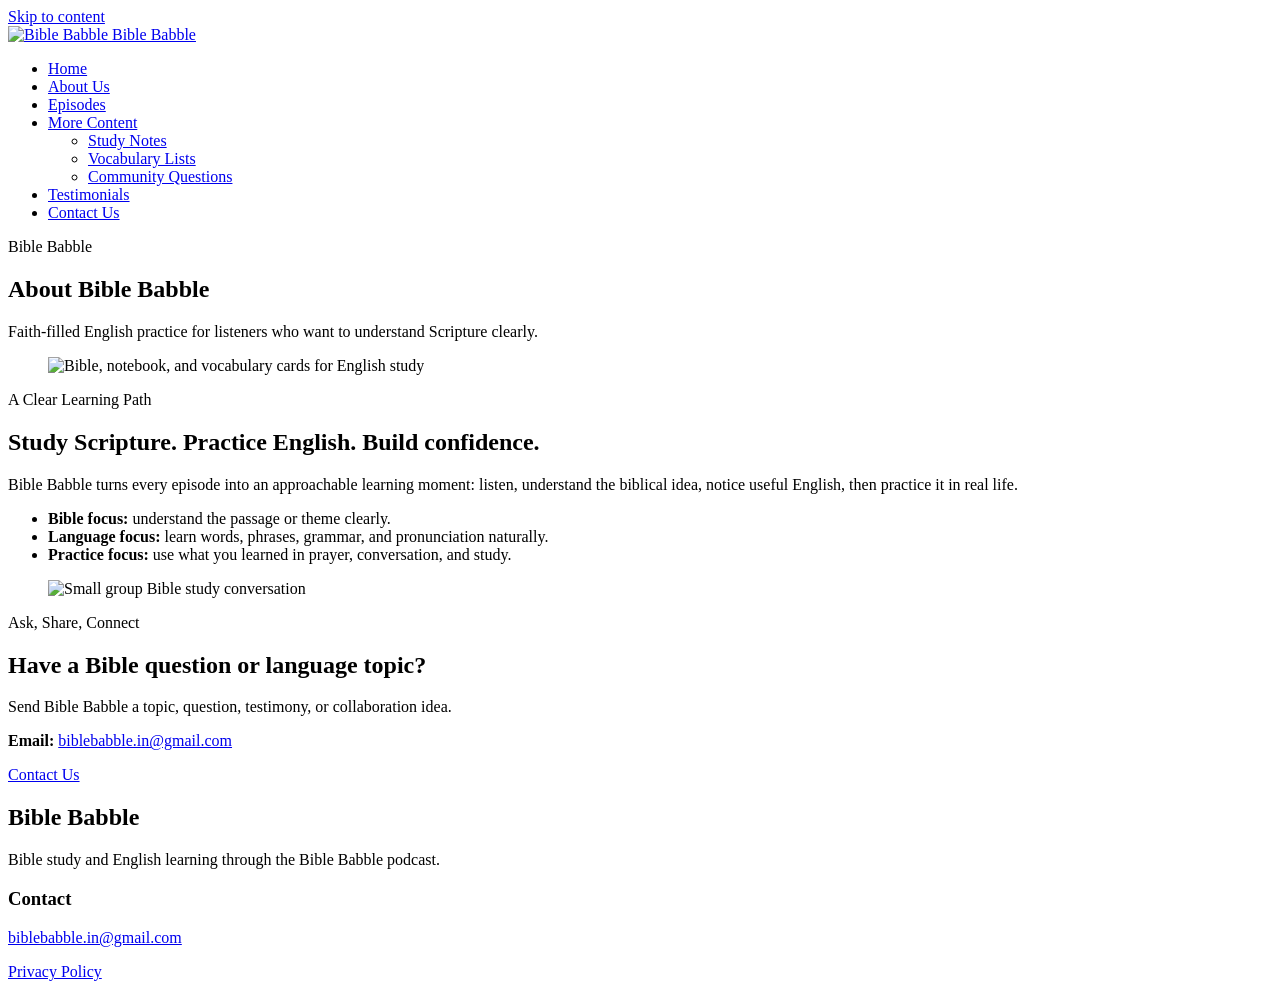
==== commit 92b8fce7: "Enhance Bible Babble website" ====
--- a/docs/about-us/index.html
+++ b/docs/about-us/index.html
@@ -1,308 +1,82 @@
-<!DOCTYPE html>
-<html class="no-js" lang="en">
-  <head>
-    <meta charset="utf-8">
-    <meta name="viewport" content="width=device-width, initial-scale=1">
-    <meta http-equiv="X-UA-Compatible" content="IE=edge,chrome=1">
-<script type="text/javascript">window.NREUM||(NREUM={});NREUM.info={"beacon":"bam.nr-data.net","errorBeacon":"bam.nr-data.net","licenseKey":"NRJS-243b9dcdd9befd954e4","applicationID":"1030851535","transactionName":"JVddFRZYX1tSFhdEUAFdQE4XX1xA","queueTime":1,"applicationTime":166,"agent":""}</script>
-<script type="text/javascript">(window.NREUM||(NREUM={})).init={privacy:{cookies_enabled:true},ajax:{deny_list:["bam.nr-data.net"]},feature_flags:["soft_nav"],distributed_tracing:{enabled:true}};(window.NREUM||(NREUM={})).loader_config={agentID:"1134260961",accountID:"3672290",trustKey:"3672290",xpid:"VwAAU1RaCBABVFJSDwQGU1cE",licenseKey:"NRJS-243b9dcdd9befd954e4",applicationID:"1030851535",browserID:"1134260961"};;/*! For license information please see nr-loader-spa-1.314.0.min.js.LICENSE.txt */
-(()=>{var e,t,r={384:(e,t,r)=>{"use strict";r.d(t,{NT:()=>a,Zm:()=>c,bQ:()=>u,dV:()=>d,pV:()=>l});var n=r(6154),i=r(1863),s=r(944),o=r(1910);const a={beacon:"bam.nr-data.net",errorBeacon:"bam.nr-data.net"};function c(){return n.gm.NREUM||(n.gm.NREUM={}),void 0===n.gm.newrelic&&(n.gm.newrelic=n.gm.NREUM),n.gm.NREUM}function d(){let e=c();return e.o||(e.o={ST:n.gm.setTimeout,SI:n.gm.setImmediate||n.gm.setInterval,CT:n.gm.clearTimeout,XHR:n.gm.XMLHttpRequest,REQ:n.gm.Request,EV:n.gm.Event,PR:n.gm.Promise,MO:n.gm.MutationObserver,FETCH:n.gm.fetch,WS:n.gm.WebSocket},(0,o.i)(...Object.values(e.o))),e}function u(e,t){let r=c();r.initializedAgents??={},t.initializedAt={ms:(0,i.t)(),date:new Date},r.initializedAgents[e]=t,2===Object.keys(r.initializedAgents).length&&(0,s.R)(69)}function l(){return function(){let e=c();const t=e.info||{};e.info={beacon:a.beacon,errorBeacon:a.errorBeacon,...t}}(),function(){let e=c();const t=e.init||{};e.init={...t}}(),d(),function(){let e=c();const t=e.loader_config||{};e.loader_config={...t}}(),c()}},782:(e,t,r)=>{"use strict";r.d(t,{T:()=>n});const n=r(860).K7.pageViewTiming},860:(e,t,r)=>{"use strict";r.d(t,{$J:()=>u,K7:()=>c,P3:()=>d,XX:()=>i,Yy:()=>a,df:()=>s,qY:()=>n,v4:()=>o});const n="events",i="jserrors",s="browser/blobs",o="rum",a="browser/logs",c={ajax:"ajax",genericEvents:"generic_events",jserrors:i,logging:"logging",metrics:"metrics",pageAction:"page_action",pageViewEvent:"page_view_event",pageViewTiming:"page_view_timing",sessionReplay:"session_replay",sessionTrace:"session_trace",softNav:"soft_navigations"},d={[c.pageViewEvent]:1,[c.pageViewTiming]:2,[c.metrics]:3,[c.jserrors]:4,[c.softNav]:5,[c.ajax]:6,[c.sessionTrace]:7,[c.sessionReplay]:8,[c.logging]:9,[c.genericEvents]:10},u={[c.pageViewEvent]:o,[c.pageViewTiming]:n,[c.ajax]:n,[c.softNav]:n,[c.metrics]:i,[c.jserrors]:i,[c.sessionTrace]:s,[c.sessionReplay]:s,[c.logging]:a,[c.genericEvents]:"ins"}},944:(e,t,r)=>{"use strict";r.d(t,{R:()=>i});var n=r(3241);function i(e,t){"function"==typeof console.debug&&(console.debug("New Relic Warning: https://github.com/newrelic/newrelic-browser-agent/blob/main/docs/warning-codes.md#".concat(e),t),(0,n.W)({drained:null,type:"data",name:"warn",feature:"warn",data:{code:e,secondary:t}}))}},993:(e,t,r)=>{"use strict";r.d(t,{A$:()=>s,ET:()=>o,TZ:()=>a,p_:()=>i});var n=r(860);const i={ERROR:"ERROR",WARN:"WARN",INFO:"INFO",DEBUG:"DEBUG",TRACE:"TRACE"},s={OFF:0,ERROR:1,WARN:2,INFO:3,DEBUG:4,TRACE:5},o="log",a=n.K7.logging},1687:(e,t,r)=>{"use strict";r.d(t,{Ak:()=>a,Ze:()=>d,x3:()=>c});var n=r(3241),i=r(3606),s=r(860),o=r(2646);function a(e,t){if(!e)return;const r={staged:!1,priority:s.P3[t]||0};e.runtime.drainRegistry.get(t)||e.runtime.drainRegistry.set(t,r)}function c(e,t){if(!e)return;const r=e.runtime.drainRegistry;r&&(r.get(t)&&r.delete(t),l(e,t,!1),r.size&&u(e))}function d(e,t="feature",r=!1){if(e){if(!e.runtime.drainRegistry.get(t)||r)return l(e,t);e.runtime.drainRegistry.get(t).staged=!0,u(e)}}function u(e){if(!e)return;const t=Array.from(e.runtime.drainRegistry);t.every(([e,t])=>t.staged)&&(t.sort((e,t)=>e[1].priority-t[1].priority),t.forEach(([t])=>{e.runtime.drainRegistry.delete(t),l(e,t)}))}function l(e,t,r=!0){if(!e)return;const s=e.ee,a=i.i.handlers;if(s&&!s.aborted&&s.backlog&&a){if((0,n.W)({type:"lifecycle",name:"drain",feature:t}),r){const e=s.backlog[t],r=a[t];if(r){for(let t=0;e&&t<e.length;++t)f(e[t],r);Object.entries(r).forEach(([e,t])=>{Object.values(t||{}).forEach(t=>{t[0]?.on&&t[0].context()instanceof o.y&&!t[0].listeners(e).includes(t[1])&&t[0].on(e,t[1])})})}}s.isolatedBacklog||delete a[t],s.backlog[t]=null,s.emit("drain-"+t,[])}}function f(e,t){var r=e[1];Object.values(t[r]||{}).forEach(t=>{var r=e[0];if(t[0]===r){var n=t[1],i=e[3],s=e[2];n.apply(i,s)}})}},1738:(e,t,r)=>{"use strict";r.d(t,{U:()=>f,Y:()=>l});var n=r(3241),i=r(9908),s=r(1863),o=r(944),a=r(3969),c=r(8362),d=r(860),u=r(4261);function l(e,t,r,s){const l=s||r;!l||l[e]&&l[e]!==c.d.prototype[e]||(l[e]=function(){(0,i.p)(a.xV,["API/"+e+"/called"],void 0,d.K7.metrics,r.ee),(0,n.W)({drained:!!r.runtime?.activatedFeatures,type:"data",name:"api",feature:u.Pl+e,data:{}});try{return t.apply(this,arguments)}catch(e){(0,o.R)(23,e)}})}function f(e,t,r,n,o){const a=e.info;null===r?delete a.jsAttributes[t]:a.jsAttributes[t]=r,(o||null===r)&&(0,i.p)(u.Pl+n,[(0,s.t)(),t,r],void 0,"session",e.ee)}},1741:(e,t,r)=>{"use strict";r.d(t,{W:()=>s});var n=r(944),i=r(4261);class s{#e(e,...t){if(this[e]!==s.prototype[e])return this[e](...t);(0,n.R)(35,e)}addPageAction(e,t){return this.#e(i.hG,e,t)}register(e){return this.#e(i.eY,e)}recordCustomEvent(e,t){return this.#e(i.fF,e,t)}setPageViewName(e,t){return this.#e(i.Fw,e,t)}setCustomAttribute(e,t,r){return this.#e(i.cD,e,t,r)}noticeError(e,t){return this.#e(i.o5,e,t)}setUserId(e,t=!1){return this.#e(i.Dl,e,t)}setApplicationVersion(e){return this.#e(i.nb,e)}setErrorHandler(e){return this.#e(i.bt,e)}addRelease(e,t){return this.#e(i.k6,e,t)}log(e,t){return this.#e(i.$9,e,t)}start(){return this.#e(i.d3)}finished(e){return this.#e(i.BL,e)}recordReplay(){return this.#e(i.CH)}pauseReplay(){return this.#e(i.Tb)}addToTrace(e){return this.#e(i.U2,e)}setCurrentRouteName(e){return this.#e(i.PA,e)}interaction(e){return this.#e(i.dT,e)}wrapLogger(e,t,r){return this.#e(i.Wb,e,t,r)}measure(e,t){return this.#e(i.V1,e,t)}consent(e){return this.#e(i.Pv,e)}}},1863:(e,t,r)=>{"use strict";function n(){return Math.floor(performance.now())}r.d(t,{t:()=>n})},1910:(e,t,r)=>{"use strict";r.d(t,{i:()=>s});var n=r(944);const i=new Map;function s(...e){return e.every(e=>{if(i.has(e))return i.get(e);const t="function"==typeof e?e.toString():"",r=t.includes("[native code]"),s=t.includes("nrWrapper");return r||s||(0,n.R)(64,e?.name||t),i.set(e,r),r})}},2555:(e,t,r)=>{"use strict";r.d(t,{D:()=>a,f:()=>o});var n=r(384),i=r(8122);const s={beacon:n.NT.beacon,errorBeacon:n.NT.errorBeacon,licenseKey:void 0,applicationID:void 0,sa:void 0,queueTime:void 0,applicationTime:void 0,ttGuid:void 0,user:void 0,account:void 0,product:void 0,extra:void 0,jsAttributes:{},userAttributes:void 0,atts:void 0,transactionName:void 0,tNamePlain:void 0};function o(e){try{return!!e.licenseKey&&!!e.errorBeacon&&!!e.applicationID}catch(e){return!1}}const a=e=>(0,i.a)(e,s)},2614:(e,t,r)=>{"use strict";r.d(t,{BB:()=>o,H3:()=>n,g:()=>d,iL:()=>c,tS:()=>a,uh:()=>i,wk:()=>s});const n="NRBA",i="SESSION",s=144e5,o=18e5,a={STARTED:"session-started",PAUSE:"session-pause",RESET:"session-reset",RESUME:"session-resume",UPDATE:"session-update"},c={SAME_TAB:"same-tab",CROSS_TAB:"cross-tab"},d={OFF:0,FULL:1,ERROR:2}},2646:(e,t,r)=>{"use strict";r.d(t,{y:()=>n});class n{constructor(e){this.contextId=e}}},2843:(e,t,r)=>{"use strict";r.d(t,{G:()=>s,u:()=>i});var n=r(3878);function i(e,t=!1,r,i){(0,n.DD)("visibilitychange",function(){if(t)return void("hidden"===document.visibilityState&&e());e(document.visibilityState)},r,i)}function s(e,t,r){(0,n.sp)("pagehide",e,t,r)}},3241:(e,t,r)=>{"use strict";r.d(t,{W:()=>s});var n=r(6154);const i="newrelic";function s(e={}){try{n.gm.dispatchEvent(new CustomEvent(i,{detail:e}))}catch(e){}}},3304:(e,t,r)=>{"use strict";r.d(t,{A:()=>s});var n=r(7836);const i=()=>{const e=new WeakSet;return(t,r)=>{if("object"==typeof r&&null!==r){if(e.has(r))return;e.add(r)}return r}};function s(e){try{return JSON.stringify(e,i())??""}catch(e){try{n.ee.emit("internal-error",[e])}catch(e){}return""}}},3333:(e,t,r)=>{"use strict";r.d(t,{$v:()=>u,TZ:()=>n,Xh:()=>c,Zp:()=>i,kd:()=>d,mq:()=>a,nf:()=>o,qN:()=>s});const n=r(860).K7.genericEvents,i=["auxclick","click","copy","keydown","paste","scrollend"],s=["focus","blur"],o=4,a=1e3,c=2e3,d=["PageAction","UserAction","BrowserPerformance"],u={RESOURCES:"experimental.resources",REGISTER:"register"}},3434:(e,t,r)=>{"use strict";r.d(t,{Jt:()=>o,YM:()=>u});var n=r(7836),i=r(5607),s=r(5732);const o="nr@original:".concat(i.W),a=50;var c=Object.prototype.hasOwnProperty,d=!1;function u(e,t,r){return e||(e=n.ee),i.inPlace=function(e,t,r,n,s,o){r||(r="");const a="-"===r.charAt(0);for(let c=0;c<t.length;c++){const d=t[c],u=e[d];f(u)||(e[d]=i(u,a?d+r:r,n,d,s,o))}},i.flag=o,i;function i(t,n,i,d,h,p){return f(t)?t:(n||(n=""),nrWrapper[o]=t,function(e,t,r){if(Object.defineProperty&&Object.keys)try{return Object.keys(e).forEach(function(r){Object.defineProperty(t,r,{get:function(){return e[r]},set:function(t){return e[r]=t,t}})}),t}catch(e){l([e],r)}for(var n in e)c.call(e,n)&&(t[n]=e[n])}(t,nrWrapper,e),nrWrapper);function nrWrapper(){var o,c,f,g;let m,v;try{c=this,o=[...arguments],v=p?(0,s.$5)(r):[void 0],f="function"==typeof i?i(o,c):i||{}}catch(t){l([t,"",[o,c,d],f],e)}u(n+"start",[o,c,d,v],f,h);const y=performance.now();let b;try{return g=t.apply(c,o),b=performance.now(),g}catch(e){throw b=performance.now(),u(n+"err",[o,c,e,v],f,h),m=e,m}finally{const e=b-y,t={start:y,end:b,duration:e,isLongTask:e>=a,methodName:d,thrownError:m};t.isLongTask&&u("long-task",[t,c,v],f,h),u(n+"end",[o,c,g,v],f,h)}}}function u(r,n,i,s){if(!d||t){var o=d;d=!0;try{e.emit(r,n,i,t,s)}catch(t){l([t,r,n,i],e)}d=o}}}function l(e,t){t||(t=n.ee);try{t.emit("internal-error",e)}catch(e){}}function f(e){return!(e&&"function"==typeof e&&e.apply&&!e[o])}},3606:(e,t,r)=>{"use strict";r.d(t,{i:()=>s});var n=r(9908);s.on=o;var i=s.handlers={};function s(e,t,r,s){o(s||n.d,i,e,t,r)}function o(e,t,r,i,s){s||(s="feature"),e||(e=n.d);var o=t[s]=t[s]||{};(o[r]=o[r]||[]).push([e,i])}},3738:(e,t,r)=>{"use strict";r.d(t,{He:()=>i,Kp:()=>a,Lc:()=>d,Rz:()=>u,TZ:()=>n,bD:()=>s,d3:()=>o,jx:()=>l,sl:()=>f,uP:()=>c});const n=r(860).K7.sessionTrace,i="bstResource",s="resource",o="-start",a="-end",c="fn"+o,d="fn"+a,u="pushState",l=1e3,f=3e4},3785:(e,t,r)=>{"use strict";r.d(t,{R:()=>c,b:()=>d});var n=r(9908),i=r(1863),s=r(860),o=r(3969),a=r(993);function c(e,t,r={},c=a.p_.INFO,d=!0,u,l=(0,i.t)()){(0,n.p)(o.xV,["API/logging/".concat(c.toLowerCase(),"/called")],void 0,s.K7.metrics,e),(0,n.p)(a.ET,[l,t,r,c,d,u],void 0,s.K7.logging,e)}function d(e){return"string"==typeof e&&Object.values(a.p_).some(t=>t===e.toUpperCase().trim())}},3878:(e,t,r)=>{"use strict";function n(e,t){return{capture:e,passive:!1,signal:t}}function i(e,t,r=!1,i){window.addEventListener(e,t,n(r,i))}function s(e,t,r=!1,i){document.addEventListener(e,t,n(r,i))}r.d(t,{DD:()=>s,jT:()=>n,sp:()=>i})},3962:(e,t,r)=>{"use strict";r.d(t,{AM:()=>o,O2:()=>l,OV:()=>s,Qu:()=>f,TZ:()=>c,ih:()=>h,pP:()=>a,t1:()=>u,tC:()=>i,wD:()=>d});var n=r(860);const i=["click","keydown","submit"],s="popstate",o="api",a="initialPageLoad",c=n.K7.softNav,d=5e3,u=500,l={INITIAL_PAGE_LOAD:"",ROUTE_CHANGE:1,UNSPECIFIED:2},f={INTERACTION:1,AJAX:2,CUSTOM_END:3,CUSTOM_TRACER:4},h={IP:"in progress",PF:"pending finish",FIN:"finished",CAN:"cancelled"}},3969:(e,t,r)=>{"use strict";r.d(t,{TZ:()=>n,XG:()=>a,rs:()=>i,xV:()=>o,z_:()=>s});const n=r(860).K7.metrics,i="sm",s="cm",o="storeSupportabilityMetrics",a="storeEventMetrics"},4234:(e,t,r)=>{"use strict";r.d(t,{W:()=>i});var n=r(1687);class i{constructor(e,t){this.agentRef=e,this.ee=e?.ee,this.featureName=t,this.blocked=!1}deregisterDrain(){(0,n.x3)(this.agentRef,this.featureName)}}},4261:(e,t,r)=>{"use strict";r.d(t,{$9:()=>u,BL:()=>c,CH:()=>p,Dl:()=>R,Fw:()=>w,PA:()=>v,Pl:()=>n,Pv:()=>x,Tb:()=>f,U2:()=>o,V1:()=>A,Wb:()=>T,bt:()=>b,cD:()=>y,d3:()=>E,dT:()=>d,eY:()=>g,fF:()=>h,hG:()=>s,hw:()=>i,k6:()=>a,nb:()=>m,o5:()=>l});const n="api-",i=n+"ixn-",s="addPageAction",o="addToTrace",a="addRelease",c="finished",d="interaction",u="log",l="noticeError",f="pauseReplay",h="recordCustomEvent",p="recordReplay",g="register",m="setApplicationVersion",v="setCurrentRouteName",y="setCustomAttribute",b="setErrorHandler",w="setPageViewName",R="setUserId",E="start",T="wrapLogger",A="measure",x="consent"},5205:(e,t,r)=>{"use strict";r.d(t,{j:()=>x});var n=r(384),i=r(1741);var s=r(2555),o=r(3333);const a=e=>{if(!e||"string"!=typeof e)return!1;try{document.createDocumentFragment().querySelector(e)}catch{return!1}return!0};var c=r(2614),d=r(944),u=r(8122);const l="[data-nr-mask]",f=e=>(0,u.a)(e,(()=>{const e={feature_flags:[],experimental:{register:!1,resources:!1},mask_selector:"*",block_selector:"[data-nr-block]",mask_input_options:{color:!1,date:!1,"datetime-local":!1,email:!1,month:!1,number:!1,range:!1,search:!1,tel:!1,text:!1,time:!1,url:!1,week:!1,textarea:!1,select:!1,password:!0}};return{ajax:{deny_list:void 0,block_internal:!0,enabled:!0,autoStart:!0},api:{register:{get enabled(){return e.feature_flags.includes(o.$v.REGISTER)||e.experimental.register},set enabled(t){e.experimental.register=t},duplicate_data_to_container:!1}},browser_consent_mode:{enabled:!1},distributed_tracing:{enabled:void 0,exclude_newrelic_header:void 0,cors_use_newrelic_header:void 0,cors_use_tracecontext_headers:void 0,allowed_origins:void 0},get feature_flags(){return e.feature_flags},set feature_flags(t){e.feature_flags=t},generic_events:{enabled:!0,autoStart:!0},harvest:{interval:30},jserrors:{enabled:!0,autoStart:!0},logging:{enabled:!0,autoStart:!0},metrics:{enabled:!0,autoStart:!0},obfuscate:void 0,page_action:{enabled:!0},page_view_event:{enabled:!0,autoStart:!0},page_view_timing:{enabled:!0,autoStart:!0},performance:{capture_marks:!1,capture_measures:!1,capture_detail:!0,resources:{get enabled(){return e.feature_flags.includes(o.$v.RESOURCES)||e.experimental.resources},set enabled(t){e.experimental.resources=t},asset_types:[],first_party_domains:[],ignore_newrelic:!0}},privacy:{cookies_enabled:!0},proxy:{assets:void 0,beacon:void 0},session:{expiresMs:c.wk,inactiveMs:c.BB},session_replay:{autoStart:!0,enabled:!1,preload:!1,sampling_rate:10,error_sampling_rate:100,collect_fonts:!1,inline_images:!1,fix_stylesheets:!0,mask_all_inputs:!0,get mask_text_selector(){return e.mask_selector},set mask_text_selector(t){a(t)?e.mask_selector="".concat(t,",").concat(l):""===t||null===t?e.mask_selector=l:(0,d.R)(5,t)},get block_class(){return"nr-block"},get ignore_class(){return"nr-ignore"},get mask_text_class(){return"nr-mask"},get block_selector(){return e.block_selector},set block_selector(t){a(t)?e.block_selector+=",".concat(t):""!==t&&(0,d.R)(6,t)},get mask_input_options(){return e.mask_input_options},set mask_input_options(t){t&&"object"==typeof t?e.mask_input_options={...t,password:!0}:(0,d.R)(7,t)}},session_trace:{enabled:!0,autoStart:!0},soft_navigations:{enabled:!0,autoStart:!0},ssl:void 0,user_actions:{enabled:!0,elementAttributes:["id","className","tagName","type"]}}})());var h=r(6154),p=r(9324);let g=0;const m={buildEnv:p.F3,distMethod:p.Xs,version:p.xv,originTime:h.WN},v={consented:!1},y={activatedFeatures:void 0,appMetadata:{},configured:!1,get consented(){return this.session?.state?.consent||v.consented},set consented(e){v.consented=e},customTransaction:void 0,denyList:[],disabled:!1,drainRegistry:new Map,harvester:void 0,isolatedBacklog:!1,isRecording:!1,loaderType:void 0,maxBytes:3e4,obfuscator:void 0,onerror:void 0,ptid:void 0,releaseIds:{},session:void 0,timeKeeper:void 0,registeredEntities:[],jsAttributesMetadata:{bytes:0},get harvestCount(){return++g}},b=e=>{const t=(0,u.a)(e,y),r=Object.keys(m).reduce((e,t)=>(e[t]={value:m[t],writable:!1,configurable:!0,enumerable:!0},e),{});return Object.defineProperties(t,r)},w=e=>{const t=e.startsWith("http");e+="/",r.p=t?e:"https://"+e};var R=r(7836),E=r(3241);const T={accountID:void 0,trustKey:void 0,agentID:void 0,licenseKey:void 0,applicationID:void 0,xpid:void 0},A=e=>(0,u.a)(e,T);function x(e,t={},r,o){let{init:a,info:c,loader_config:d,runtime:u={},exposed:l=!0}=t;if(!c){const e=(0,n.pV)();a=e.init,c=e.info,d=e.loader_config}e.init=f(a||{}),e.loader_config=A(d||{}),c.jsAttributes??={},h.bv&&(c.jsAttributes.isWorker=!0),e.info=(0,s.D)(c);const p=e.init;e.runtime??=b(u),p.proxy.assets&&w(p.proxy.assets),e.runtime.configured||(Object.defineProperty(e,"beacons",{get:()=>[e.info.beacon,e.info.errorBeacon,e.init.proxy.assets,e.init.proxy.beacon].filter(Boolean)}),Object.defineProperty(e.runtime,"denyList",{get:()=>[...e.init.ajax.deny_list||[],...e.init.ajax.block_internal?e.beacons:[]]}),e.runtime.ptid=e.agentIdentifier,function(e){const t=(0,n.pV)();Object.getOwnPropertyNames(i.W.prototype).forEach(r=>{const n=i.W.prototype[r];if("function"!=typeof n||"constructor"===n)return;let s=t[r];e[r]&&!1!==e.exposed&&"micro-agent"!==e.runtime?.loaderType&&(t[r]=(...t)=>{const n=e[r](...t);return s?s(...t):n})})}(e),e.runtime.loaderType=r,e.ee=R.ee.get(e.agentIdentifier),e.exposed=l,(0,E.W)({drained:!!e.runtime.activatedFeatures,type:"lifecycle",name:"initialize",feature:void 0,data:e.config}),e.runtime.configured=!0)}},5270:(e,t,r)=>{"use strict";r.d(t,{Aw:()=>o,SR:()=>s,rF:()=>a});var n=r(384),i=r(7767);function s(e){return!!(0,n.dV)().o.MO&&(0,i.V)(e)&&!0===e?.session_trace.enabled}function o(e){return!0===e?.session_replay.preload&&s(e)}function a(e,t){try{if("string"==typeof t?.type){if("password"===t.type.toLowerCase())return"*".repeat(e?.length||0);if(void 0!==t?.dataset?.nrUnmask||t?.classList?.contains("nr-unmask"))return e}}catch(e){}return"string"==typeof e?e.replace(/[\S]/g,"*"):"*".repeat(e?.length||0)}},5289:(e,t,r)=>{"use strict";r.d(t,{GG:()=>o,Qr:()=>c,sB:()=>a});var n=r(3878),i=r(6389);function s(){return"undefined"==typeof document||"complete"===document.readyState}function o(e,t){if(s())return e();const r=(0,i.J)(e),o=setInterval(()=>{s()&&(clearInterval(o),r())},500);(0,n.sp)("load",r,t)}function a(e){if(s())return e();(0,n.DD)("DOMContentLoaded",e)}function c(e){if(s())return e();(0,n.sp)("popstate",e)}},5607:(e,t,r)=>{"use strict";r.d(t,{W:()=>n});const n=(0,r(9566).bz)()},5732:(e,t,r)=>{"use strict";r.d(t,{$5:()=>u,B5:()=>d,Ms:()=>s,Ux:()=>a,YA:()=>c,fQ:()=>i,yx:()=>o});var n=r(7508);const i={MFE:"MFE",BA:"BA"};function s(e,t){if(!e||!t?.init.api.register.enabled)return[];const r=t.runtime.registeredEntities;return r?.filter(t=>String(t.metadata.target.id)===String(e)).map(e=>e.metadata.target)||[]}function o(e,t){if(!e||!t?.init.api.register.enabled)return[];const r=t.runtime.registeredEntities;return r?.filter(t=>t.metadata.timings?.asset?.endsWith(e)).map(e=>e.metadata.target)||[]}function a(e,t){if(!l(t))return{};const r=t.agentRef.runtime.appMetadata.agents[0].entityGuid;return e?e.attributes:{"entity.guid":r,appId:t.agentRef.info.applicationID}}function c(e,t){return d(e,t)?{"child.id":e.id,"child.type":e.type,...a(void 0,t)}:{}}function d(e,t){return!!e&&!!l(t)&&t.agentRef.init.api.register.duplicate_data_to_container}function u(e){if(!e?.init.api.register.enabled)return[void 0];const t=[];try{var r=(0,n.AZ)((0,n.QL)());let i=r.length-1;for(;r[i];)t.push(...o(r[i--],e))}catch(e){}return t.length||t.push(void 0),t}function l(e){return 2===e?.harvestEndpointVersion}},6154:(e,t,r)=>{"use strict";r.d(t,{OF:()=>d,RI:()=>i,WN:()=>f,bv:()=>s,gm:()=>o,lR:()=>l,m:()=>c,mw:()=>a,sb:()=>u,zk:()=>h});var n=r(1863);const i="undefined"!=typeof window&&!!window.document,s="undefined"!=typeof WorkerGlobalScope&&("undefined"!=typeof self&&self instanceof WorkerGlobalScope&&self.navigator instanceof WorkerNavigator||"undefined"!=typeof globalThis&&globalThis instanceof WorkerGlobalScope&&globalThis.navigator instanceof WorkerNavigator),o=i?window:"undefined"!=typeof WorkerGlobalScope&&("undefined"!=typeof self&&self instanceof WorkerGlobalScope&&self||"undefined"!=typeof globalThis&&globalThis instanceof WorkerGlobalScope&&globalThis),a=Boolean("hidden"===o?.document?.visibilityState),c=""+o?.location,d=/iPad|iPhone|iPod/.test(o.navigator?.userAgent),u=d&&"undefined"==typeof SharedWorker,l=(()=>{const e=o.navigator?.userAgent?.match(/Firefox[/\s](\d+\.\d+)/);return Array.isArray(e)&&e.length>=2?+e[1]:0})(),f=Date.now()-(0,n.t)(),h=()=>{const e=o?.performance?.getEntriesByType?.("navigation")?.[0];if(e&&e.responseStart>0&&e.responseStart<o.performance.now())return e}},6344:(e,t,r)=>{"use strict";r.d(t,{BB:()=>u,Qb:()=>l,TZ:()=>i,Ug:()=>o,Vh:()=>s,_s:()=>a,bc:()=>d,yP:()=>c});var n=r(2614);const i=r(860).K7.sessionReplay,s="errorDuringReplay",o=.12,a={DomContentLoaded:0,Load:1,FullSnapshot:2,IncrementalSnapshot:3,Meta:4,Custom:5},c={[n.g.ERROR]:15e3,[n.g.FULL]:3e5,[n.g.OFF]:0},d={RESET:{message:"Session was reset",sm:"Reset"},IMPORT:{message:"Recorder failed to import",sm:"Import"},TOO_MANY:{message:"429: Too Many Requests",sm:"Too-Many"},TOO_BIG:{message:"Payload was too large",sm:"Too-Big"},CROSS_TAB:{message:"Session Entity was set to OFF on another tab",sm:"Cross-Tab"},ENTITLEMENTS:{message:"Session Replay is not allowed and will not be started",sm:"Entitlement"}},u=5e3,l={API:"api",RESUME:"resume",SWITCH_TO_FULL:"switchToFull",INITIALIZE:"initialize",PRELOAD:"preload"}},6389:(e,t,r)=>{"use strict";function n(e,t=500,r={}){const n=r?.leading||!1;let i;return(...r)=>{n&&void 0===i&&(e.apply(this,r),i=setTimeout(()=>{i=clearTimeout(i)},t)),n||(clearTimeout(i),i=setTimeout(()=>{e.apply(this,r)},t))}}function i(e){let t=!1;return(...r)=>{t||(t=!0,e.apply(this,r))}}r.d(t,{J:()=>i,s:()=>n})},6630:(e,t,r)=>{"use strict";r.d(t,{T:()=>n});const n=r(860).K7.pageViewEvent},6774:(e,t,r)=>{"use strict";r.d(t,{T:()=>n});const n=r(860).K7.jserrors},7295:(e,t,r)=>{"use strict";r.d(t,{Xv:()=>o,gX:()=>i,iW:()=>s});var n=[];function i(e){if(!e||s(e))return!1;if(0===n.length)return!0;if("*"===n[0].hostname)return!1;for(var t=0;t<n.length;t++){var r=n[t];if(r.hostname.test(e.hostname)&&r.pathname.test(e.pathname))return!1}return!0}function s(e){return void 0===e.hostname}function o(e){if(n=[],e&&e.length)for(var t=0;t<e.length;t++){let r=e[t];if(!r)continue;if("*"===r)return void(n=[{hostname:"*"}]);0===r.indexOf("http://")?r=r.substring(7):0===r.indexOf("https://")&&(r=r.substring(8));const i=r.indexOf("/");let s,o;i>0?(s=r.substring(0,i),o=r.substring(i)):(s=r,o="*");let[c]=s.split(":");n.push({hostname:a(c),pathname:a(o,!0)})}}function a(e,t=!1){const r=e.replace(/[.+?^${}()|[\]\\]/g,e=>"\\"+e).replace(/\*/g,".*?");return new RegExp((t?"^":"")+r+"$")}},7485:(e,t,r)=>{"use strict";r.d(t,{D:()=>i});var n=r(6154);function i(e){if(0===(e||"").indexOf("data:"))return{protocol:"data"};try{const t=new URL(e,location.href),r={port:t.port,hostname:t.hostname,pathname:t.pathname,search:t.search,protocol:t.protocol.slice(0,t.protocol.indexOf(":")),sameOrigin:t.protocol===n.gm?.location?.protocol&&t.host===n.gm?.location?.host};return r.port&&""!==r.port||("http:"===t.protocol&&(r.port="80"),"https:"===t.protocol&&(r.port="443")),r.pathname&&""!==r.pathname?r.pathname.startsWith("/")||(r.pathname="/".concat(r.pathname)):r.pathname="/",r}catch(e){return{}}}},7508:(e,t,r)=>{"use strict";r.d(t,{AZ:()=>g,Qr:()=>b,QL:()=>m});var n=r(6154),i=r(1863),s=r(9119),o=r(7866);class a{dom=new c;performance=new c;constructor(e){this.url=e}get script(){const e=Math.max(this.dom.start,this.performance.end);return{start:e,end:Math.max(this.dom.end,this.performance.end,e)}}}class c{start=0;end=0;value=void 0}let d;try{d=g(m())[0]}catch(e){d=g(e)[0]}const u=e=>"script"===e.initiatorType||["link","fetch"].includes(e.initiatorType)&&e.name.endsWith(".js"),l=new Map;let f=[];function h(e){return l.get(e)}function p(e){const t=h(e);if(t)return t;const r=new a(e);if(l.set(e,r),l.size>1e3){const e=l.keys().next().value;l.delete(e)}return r}if(n.gm.MutationObserver&&n.gm.document){new MutationObserver(e=>{e.forEach(e=>{e.addedNodes.forEach(e=>{if("SCRIPT"===e.nodeName&&e.src){const t=p((0,s.L)(e.src));t.dom.start=(0,i.t)(),t.dom.value=e;const r=()=>{t.dom.end=(0,i.t)()};["load","error"].forEach(t=>e.addEventListener(t,r,{once:!0}))}})})}).observe(n.gm.document,{childList:!0,subtree:!0})}if(n.gm.PerformanceObserver?.supportedEntryTypes.includes("resource")){new PerformanceObserver(e=>{e.getEntries().filter(u).forEach(e=>{const t=p((0,s.L)(e.name));t.performance.start=Math.floor(e.startTime),t.performance.end=Math.floor(e.responseEnd),t.performance.value=e;const r=[];f.forEach(({test:t,addedAt:n},s)=>{(t(e)||(0,i.t)()-n>1e4)&&r.push(s)}),f=f.filter((e,t)=>!r.includes(t))})}).observe({type:"resource",buffered:!0})}function g(e){if(!e||"string"!=typeof e)return[];const t=new Set,r=e.split("\n");for(const e of r){const r=e.match(o.cn)||e.match(o.hB)||e.match(o.fL);if(r&&r[2])t.add((0,s.L)(r[2]));else{const r=e.match(/\(([^)]+\.js):\d+:\d+\)/)||e.match(/^\s+at\s+([^\s(]+\.js):\d+:\d+/);r&&r[1]&&t.add((0,s.L)(r[1]))}}return[...t]}function m(){let e;try{const t=Error.stackTraceLimit;Error.stackTraceLimit=50,e=(new Error).stack,Error.stackTraceLimit=t}catch(t){e=(new Error).stack}return e}function v(e,t){return(0,s.L)(e.name)===t}function y(e,t){e.fetchStart=Math.floor(t.startTime),e.fetchEnd=Math.floor(t.responseEnd),e.asset=t.name,e.type=t.initiatorType}function b(){const e={registeredAt:(0,i.t)(),reportedAt:void 0,fetchStart:0,fetchEnd:0,scriptStart:0,scriptEnd:0,asset:void 0,type:"unknown"},t=m();if(!t)return e;const r=n.gm.performance?.getEntriesByType("navigation")?.[0]?.name||"";try{const o=g(t),a=(o.length>1?o.filter(e=>d!==e):o)[0];if(!a)return e;if(r.includes(a))return e.asset=(0,s.L)(r),e.type="inline",e;e.correlation=h(a);const c=e.correlation?.performance.value||performance.getEntriesByType("resource").find(e=>v(e,a));c?y(e,c):function(e){if(!e||!n.gm.document)return!1;try{const t=n.gm.document.querySelectorAll('link[rel="preload"][as="script"]');for(const r of t)if((0,s.L)(r.href)===e)return!0}catch(e){}return!1}(a)&&(e.asset=a,e.type="preload",f.push({addedAt:(0,i.t)(),test:t=>!!v(t,a)&&(y(e,t),!0)})),Object.defineProperty(e,"scriptStart",{get:()=>e.correlation?.script.start||e.fetchEnd}),Object.defineProperty(e,"scriptEnd",{get:()=>e.correlation?.script.end||e.registeredAt})}catch(e){}return e}},7699:(e,t,r)=>{"use strict";r.d(t,{It:()=>s,KC:()=>a,No:()=>i,qh:()=>o});var n=r(860);const i=16e3,s=1e6,o="SESSION_ERROR",a={[n.K7.logging]:!0,[n.K7.genericEvents]:!0,[n.K7.jserrors]:!0,[n.K7.ajax]:!0}},7767:(e,t,r)=>{"use strict";r.d(t,{V:()=>i});var n=r(6154);const i=e=>n.RI&&!0===e?.privacy.cookies_enabled},7836:(e,t,r)=>{"use strict";r.d(t,{P:()=>a,ee:()=>c});var n=r(384),i=r(8990),s=r(2646),o=r(5607);const a="nr@context:".concat(o.W),c=function e(t,r){var n={},o={},u={},l=!1;try{l=16===r.length&&d.initializedAgents?.[r]?.runtime.isolatedBacklog}catch(e){}var f={on:p,addEventListener:p,removeEventListener:function(e,t){var r=n[e];if(!r)return;for(var i=0;i<r.length;i++)r[i]===t&&r.splice(i,1)},emit:function(e,r,n,i,s){!1!==s&&(s=!0);if(c.aborted&&!i)return;t&&s&&t.emit(e,r,n);var a=h(n);g(e).forEach(e=>{e.apply(a,r)});var d=v()[o[e]];d&&d.push([f,e,r,a]);return a},get:m,listeners:g,context:h,buffer:function(e,t){const r=v();if(t=t||"feature",f.aborted)return;Object.entries(e||{}).forEach(([e,n])=>{o[n]=t,t in r||(r[t]=[])})},abort:function(){f._aborted=!0,Object.keys(f.backlog).forEach(e=>{delete f.backlog[e]})},isBuffering:function(e){return!!v()[o[e]]},debugId:r,backlog:l?{}:t&&"object"==typeof t.backlog?t.backlog:{},isolatedBacklog:l};return Object.defineProperty(f,"aborted",{get:()=>{let e=f._aborted||!1;return e||(t&&(e=t.aborted),e)}}),f;function h(e){return e&&e instanceof s.y?e:e?(0,i.I)(e,a,()=>new s.y(a)):new s.y(a)}function p(e,t){n[e]=g(e).concat(t)}function g(e){return n[e]||[]}function m(t){return u[t]=u[t]||e(f,t)}function v(){return f.backlog}}(void 0,"globalEE"),d=(0,n.Zm)();d.ee||(d.ee=c)},7866:(e,t,r)=>{"use strict";r.d(t,{Nc:()=>s,cn:()=>a,fL:()=>i,h3:()=>n,hB:()=>o});const n=/function (.+?)\s*\(/,i=/^\s*at .+ \(eval at \S+ \((?:(?:file|http|https):[^)]+)?\)(?:, [^:]*:\d+:\d+)?\)$/i,s=/^\s*at Function code \(Function code:\d+:\d+\)\s*/i,o=/^\s*at (?:((?:\[object object\])?(?:[^(]*\([^)]*\))*[^()]*(?: \[as \S+\])?) )?\(?((?:file|http|https|chrome-extension):.*?)?:(\d+)(?::(\d+))?\)?\s*$/i,a=/^\s*(?:([^@]*)(?:\(.*?\))?@)?((?:file|http|https|chrome|safari-extension).*?):(\d+)(?::(\d+))?\s*$/i},8122:(e,t,r)=>{"use strict";r.d(t,{a:()=>i});var n=r(944);function i(e,t){try{if(!e||"object"!=typeof e)return(0,n.R)(3);if(!t||"object"!=typeof t)return(0,n.R)(4);const r=Object.create(Object.getPrototypeOf(t),Object.getOwnPropertyDescriptors(t)),s=0===Object.keys(r).length?e:r;for(let o in s)if(void 0!==e[o])try{if(null===e[o]){r[o]=null;continue}Array.isArray(e[o])&&Array.isArray(t[o])?r[o]=Array.from(new Set([...e[o],...t[o]])):e[o]instanceof Map||e[o]instanceof Set||e[o]instanceof Date||e[o]instanceof RegExp?r[o]=e[o]:"object"==typeof e[o]&&"object"==typeof t[o]?r[o]=i(e[o],t[o]):r[o]=e[o]}catch(e){r[o]||(0,n.R)(1,e)}return r}catch(e){(0,n.R)(2,e)}}},8139:(e,t,r)=>{"use strict";r.d(t,{u:()=>f});var n=r(7836),i=r(3434),s=r(8990),o=r(6154);const a={},c=o.gm.XMLHttpRequest,d="addEventListener",u="removeEventListener",l="nr@wrapped:".concat(n.P);function f(e){var t=function(e){return(e||n.ee).get("events")}(e);if(a[t.debugId]++)return t;a[t.debugId]=1;var r=(0,i.YM)(t,!0);function f(e){r.inPlace(e,[d,u],"-",p)}function p(e,t){return e[1]}return"getPrototypeOf"in Object&&(o.RI&&h(document,f),c&&h(c.prototype,f),h(o.gm,f)),t.on(d+"-start",function(e,t){var n=e[1];if(null!==n&&("function"==typeof n||"object"==typeof n)&&"newrelic"!==e[0]){var i=(0,s.I)(n,l,function(){var e={object:function(){if("function"!=typeof n.handleEvent)return;return n.handleEvent.apply(n,arguments)},function:n}[typeof n];return e?r(e,"fn-",null,e.name||"anonymous"):n});this.wrapped=e[1]=i}}),t.on(u+"-start",function(e){e[1]=this.wrapped||e[1]}),t}function h(e,t,...r){let n=e;for(;"object"==typeof n&&!Object.prototype.hasOwnProperty.call(n,d);)n=Object.getPrototypeOf(n);n&&t(n,...r)}},8362:(e,t,r)=>{"use strict";r.d(t,{d:()=>s});var n=r(9566),i=r(1741);class s extends i.W{agentIdentifier=(0,n.LA)(16)}},8374:(e,t,r)=>{r.nc=(()=>{try{return document?.currentScript?.nonce}catch(e){}return""})()},8990:(e,t,r)=>{"use strict";r.d(t,{I:()=>i});var n=Object.prototype.hasOwnProperty;function i(e,t,r){if(n.call(e,t))return e[t];var i=r();if(Object.defineProperty&&Object.keys)try{return Object.defineProperty(e,t,{value:i,writable:!0,enumerable:!1}),i}catch(e){}return e[t]=i,i}},9119:(e,t,r)=>{"use strict";r.d(t,{L:()=>s});var n=/([^?#]*)[^#]*(#[^?]*|$).*/,i=/([^?#]*)().*/;function s(e,t){return e?e.replace(t?n:i,"$1$2"):e}},9300:(e,t,r)=>{"use strict";r.d(t,{T:()=>n,f:()=>i});const n=r(860).K7.ajax,i="ajaxRequest.id"},9324:(e,t,r)=>{"use strict";r.d(t,{AJ:()=>o,F3:()=>i,Xs:()=>s,Yq:()=>a,xv:()=>n});const n="1.314.0",i="PROD",s="CDN",o="@newrelic/rrweb",a="1.1.0"},9566:(e,t,r)=>{"use strict";r.d(t,{LA:()=>a,ZF:()=>c,bz:()=>o,el:()=>d});var n=r(6154);const i="xxxxxxxx-xxxx-4xxx-yxxx-xxxxxxxxxxxx";function s(e,t){return e?15&e[t]:16*Math.random()|0}function o(){const e=n.gm?.crypto||n.gm?.msCrypto;let t,r=0;return e&&e.getRandomValues&&(t=e.getRandomValues(new Uint8Array(30))),i.split("").map(e=>"x"===e?s(t,r++).toString(16):"y"===e?(3&s()|8).toString(16):e).join("")}function a(e){const t=n.gm?.crypto||n.gm?.msCrypto;let r,i=0;t&&t.getRandomValues&&(r=t.getRandomValues(new Uint8Array(e)));const o=[];for(var a=0;a<e;a++)o.push(s(r,i++).toString(16));return o.join("")}function c(){return a(16)}function d(){return a(32)}},9908:(e,t,r)=>{"use strict";r.d(t,{d:()=>n,p:()=>i});var n=r(7836).ee.get("handle");function i(e,t,r,i,s){s?(s.buffer([e],i),s.emit(e,t,r)):(n.buffer([e],i),n.emit(e,t,r))}}},n={};function i(e){var t=n[e];if(void 0!==t)return t.exports;var s=n[e]={exports:{}};return r[e](s,s.exports,i),s.exports}i.m=r,i.d=(e,t)=>{for(var r in t)i.o(t,r)&&!i.o(e,r)&&Object.defineProperty(e,r,{enumerable:!0,get:t[r]})},i.f={},i.e=e=>Promise.all(Object.keys(i.f).reduce((t,r)=>(i.f[r](e,t),t),[])),i.u=e=>({212:"nr-spa-compressor",249:"nr-spa-recorder",478:"nr-spa"}[e]+"-1.314.0.min.js"),i.o=(e,t)=>Object.prototype.hasOwnProperty.call(e,t),e={},t="NRBA-1.314.0.PROD:",i.l=(r,n,s,o)=>{if(e[r])e[r].push(n);else{var a,c;if(void 0!==s)for(var d=document.getElementsByTagName("script"),u=0;u<d.length;u++){var l=d[u];if(l.getAttribute("src")==r||l.getAttribute("data-webpack")==t+s){a=l;break}}if(!a){c=!0;var f={478:"sha512-mgj9qD5BdNJpEJCPmd1OfPzfnL/HRJ64OPYq/GZQxKc0756ytnQixcg8IA8iZWe/PRWN4DuGAnX82J2lscbiIw==",249:"sha512-fUJXIKjSt6UL9n1UZzNMzGGL3CxnBT/AgtoTat0/ONINbEB2PoiO+yK54DPYDwzpXDBddJHvs2BrYFj1GBpo2Q==",212:"sha512-vjoeBTgR0ONx6WcgBdfuPgcta1834zMPDhLL05C9c/pB+/xAuxL4BJMu9yeXYh+oIV7oIn6qTkDC7rBcZIDiHg=="};(a=document.createElement("script")).charset="utf-8",i.nc&&a.setAttribute("nonce",i.nc),a.setAttribute("data-webpack",t+s),a.src=r,0!==a.src.indexOf(window.location.origin+"/")&&(a.crossOrigin="anonymous"),f[o]&&(a.integrity=f[o])}e[r]=[n];var h=(t,n)=>{a.onerror=a.onload=null,clearTimeout(p);var i=e[r];if(delete e[r],a.parentNode&&a.parentNode.removeChild(a),i&&i.forEach(e=>e(n)),t)return t(n)},p=setTimeout(h.bind(null,void 0,{type:"timeout",target:a}),12e4);a.onerror=h.bind(null,a.onerror),a.onload=h.bind(null,a.onload),c&&document.head.appendChild(a)}},i.r=e=>{"undefined"!=typeof Symbol&&Symbol.toStringTag&&Object.defineProperty(e,Symbol.toStringTag,{value:"Module"}),Object.defineProperty(e,"__esModule",{value:!0})},i.p="https://js-agent.newrelic.com/",(()=>{var e={38:0,788:0};i.f.j=(t,r)=>{var n=i.o(e,t)?e[t]:void 0;if(0!==n)if(n)r.push(n[2]);else{var s=new Promise((r,i)=>n=e[t]=[r,i]);r.push(n[2]=s);var o=i.p+i.u(t),a=new Error;i.l(o,r=>{if(i.o(e,t)&&(0!==(n=e[t])&&(e[t]=void 0),n)){var s=r&&("load"===r.type?"missing":r.type),o=r&&r.target&&r.target.src;a.message="Loading chunk "+t+" failed: ("+s+": "+o+")",a.name="ChunkLoadError",a.type=s,a.request=o,n[1](a)}},"chunk-"+t,t)}};var t=(t,r)=>{var n,s,[o,a,c]=r,d=0;if(o.some(t=>0!==e[t])){for(n in a)i.o(a,n)&&(i.m[n]=a[n]);if(c)c(i)}for(t&&t(r);d<o.length;d++)s=o[d],i.o(e,s)&&e[s]&&e[s][0](),e[s]=0},r=self["webpackChunk:NRBA-1.314.0.PROD"]=self["webpackChunk:NRBA-1.314.0.PROD"]||[];r.forEach(t.bind(null,0)),r.push=t.bind(null,r.push.bind(r))})(),(()=>{"use strict";i(8374);var e=i(8362),t=i(860);const r=Object.values(t.K7);var n=i(5205);var s=i(9908),o=i(1863),a=i(4261),c=i(1738);var d=i(1687),u=i(4234),l=i(5289),f=i(6154),h=i(944),p=i(5270),g=i(7767),m=i(6389),v=i(7699);class y extends u.W{constructor(e,t){super(e,t),this.abortHandler=void 0,this.featAggregate=void 0,this.loadedSuccessfully=void 0,this.onAggregateImported=new Promise(e=>{this.loadedSuccessfully=e}),this.deferred=Promise.resolve(),!1===e.init[this.featureName].autoStart?this.deferred=new Promise((t,r)=>{this.ee.on("manual-start-all",(0,m.J)(()=>{(0,d.Ak)(e,this.featureName),t()}))}):(0,d.Ak)(e,t)}importAggregator(e,t,r={}){if(this.featAggregate)return;const n=async()=>{let n;await this.deferred;try{if((0,g.V)(e.init)){const{setupAgentSession:t}=await i.e(478).then(i.bind(i,8766));n=t(e)}}catch(e){(0,h.R)(20,e),this.ee.emit("internal-error",[e]),(0,s.p)(v.qh,[e],void 0,this.featureName,this.ee)}try{if(!this.#t(this.featureName,n,e.init))return(0,d.Ze)(this.agentRef,this.featureName),void this.loadedSuccessfully(!1);const{Aggregate:i}=await t();this.featAggregate=new i(e,r),e.runtime.harvester.initializedAggregates.push(this.featAggregate),this.loadedSuccessfully(!0)}catch(e){(0,h.R)(34,e),this.abortHandler?.(),(0,d.Ze)(this.agentRef,this.featureName,!0),this.loadedSuccessfully(!1),this.ee&&this.ee.abort()}};f.RI?(0,l.GG)(()=>n(),!0):n()}#t(e,r,n){if(this.blocked)return!1;switch(e){case t.K7.sessionReplay:return(0,p.SR)(n)&&!!r;case t.K7.sessionTrace:return!!r;default:return!0}}}var b=i(6630),w=i(2614),R=i(3241);class E extends y{static featureName=b.T;constructor(e){var t;super(e,b.T),this.setupInspectionEvents(),t=e,(0,c.Y)(a.Fw,function(e,r){"string"==typeof e&&("/"!==e.charAt(0)&&(e="/"+e),t.runtime.customTransaction=(r||"http://custom.transaction")+e,(0,s.p)(a.Pl+a.Fw,[(0,o.t)()],void 0,void 0,t.ee))},t),this.importAggregator(e,()=>i.e(478).then(i.bind(i,5839)))}setupInspectionEvents(){const e=(e,t)=>{e&&(0,R.W)({timeStamp:e.timeStamp,loaded:"complete"===e.target.readyState,type:"window",name:t,data:e.target.location+""})};(0,l.sB)(t=>{e(t,"DOMContentLoaded")}),(0,l.GG)(t=>{e(t,"load")}),(0,l.Qr)(t=>{e(t,"navigate")}),this.ee.on(w.tS.UPDATE,(e,t)=>{(0,R.W)({type:"lifecycle",name:"session",data:t})})}}var T=i(384);class A extends e.d{constructor(e){var t;(super(),f.gm)?(this.features={},(0,T.bQ)(this.agentIdentifier,this),this.desiredFeatures=new Set(e.features||[]),this.desiredFeatures.add(E),(0,n.j)(this,e,e.loaderType||"agent"),t=this,(0,c.Y)(a.cD,function(e,r,n=!1){if("string"==typeof e){if(["string","number","boolean"].includes(typeof r)||null===r)return(0,c.U)(t,e,r,a.cD,n);(0,h.R)(40,typeof r)}else(0,h.R)(39,typeof e)},t),function(e){(0,c.Y)(a.Dl,function(t,r=!1){if("string"!=typeof t&&null!==t)return void(0,h.R)(41,typeof t);const n=e.info.jsAttributes["enduser.id"];r&&null!=n&&n!==t?(0,s.p)(a.Pl+"setUserIdAndResetSession",[t],void 0,"session",e.ee):(0,c.U)(e,"enduser.id",t,a.Dl,!0)},e)}(this),function(e){(0,c.Y)(a.nb,function(t){if("string"==typeof t||null===t)return(0,c.U)(e,"application.version",t,a.nb,!1);(0,h.R)(42,typeof t)},e)}(this),function(e){(0,c.Y)(a.d3,function(){e.ee.emit("manual-start-all")},e)}(this),function(e){(0,c.Y)(a.Pv,function(t=!0){if("boolean"==typeof t){if((0,s.p)(a.Pl+a.Pv,[t],void 0,"session",e.ee),e.runtime.consented=t,t){const t=e.features.page_view_event;t.onAggregateImported.then(e=>{const r=t.featAggregate;e&&!r.sentRum&&r.sendRum()})}}else(0,h.R)(65,typeof t)},e)}(this),this.run()):(0,h.R)(21)}get config(){return{info:this.info,init:this.init,loader_config:this.loader_config,runtime:this.runtime}}get api(){return this}run(){try{const e=function(e){const t={};return r.forEach(r=>{t[r]=!!e[r]?.enabled}),t}(this.init),n=[...this.desiredFeatures];n.sort((e,r)=>t.P3[e.featureName]-t.P3[r.featureName]),n.forEach(r=>{if(!e[r.featureName]&&r.featureName!==t.K7.pageViewEvent)return;const n=function(e){switch(e){case t.K7.ajax:return[t.K7.jserrors];case t.K7.sessionTrace:return[t.K7.ajax,t.K7.pageViewEvent];case t.K7.sessionReplay:return[t.K7.sessionTrace];case t.K7.pageViewTiming:return[t.K7.pageViewEvent];default:return[]}}(r.featureName).filter(e=>!(e in this.features));n.length>0&&(0,h.R)(36,{targetFeature:r.featureName,missingDependencies:n}),this.features[r.featureName]=new r(this)})}catch(e){(0,h.R)(22,e);for(const e in this.features)this.features[e].abortHandler?.();const t=(0,T.Zm)();delete t.initializedAgents[this.agentIdentifier]?.features,delete this.sharedAggregator;return t.ee.get(this.agentIdentifier).abort(),!1}}}var x=i(2843),S=i(782);class _ extends y{static featureName=S.T;constructor(e){super(e,S.T),f.RI&&((0,x.u)(()=>(0,s.p)("docHidden",[(0,o.t)()],void 0,S.T,this.ee),!0),(0,x.G)(()=>(0,s.p)("winPagehide",[(0,o.t)()],void 0,S.T,this.ee)),this.importAggregator(e,()=>i.e(478).then(i.bind(i,9917))))}}var O=i(3969);class P extends y{static featureName=O.TZ;constructor(e){super(e,O.TZ),this.importAggregator(e,()=>i.e(478).then(i.bind(i,6555)))}}var k=i(6774),N=i(3878),j=i(3304);class D{constructor(e,t,r,n,i){this.name="UncaughtError",this.message="string"==typeof e?e:(0,j.A)(e),this.sourceURL=t,this.line=r,this.column=n,this.__newrelic=i}}function C(e){return M(e)?e:new D(void 0!==e?.message?e.message:e,e?.filename||e?.sourceURL,e?.lineno||e?.line,e?.colno||e?.col,e?.__newrelic,e?.cause)}function L(e){const t="Unhandled Promise Rejection: ";if(!e?.reason)return;if(M(e.reason)){try{e.reason.message.startsWith(t)||(e.reason.message=t+e.reason.message)}catch(e){}return C(e.reason)}const r=C(e.reason);return(r.message||"").startsWith(t)||(r.message=t+r.message),r}function I(e){if(e.error instanceof SyntaxError&&!/:\d+$/.test(e.error.stack?.trim())){const t=new D(e.message,e.filename,e.lineno,e.colno,e.error.__newrelic,e.cause);return t.name=SyntaxError.name,t}return M(e.error)?e.error:C(e)}function M(e){return e instanceof Error&&!!e.stack}function B(e,r,n,i,a=(0,o.t)()){"string"==typeof e&&(e=new Error(e)),(0,s.p)("err",[e,a,!1,r,n.runtime.isRecording,void 0,i],void 0,t.K7.jserrors,n.ee),(0,s.p)("uaErr",[],void 0,t.K7.genericEvents,n.ee)}var H=i(5732),K=i(993),W=i(3785);function F(e,{customAttributes:t={},level:r=K.p_.INFO}={},n,i,s=(0,o.t)()){(0,W.R)(n.ee,e,t,r,!1,i,s)}function U(e,r,n,i,c=(0,o.t)()){(0,s.p)(a.Pl+a.hG,[c,e,r,i],void 0,t.K7.genericEvents,n.ee)}function V(e,r,n,i,c=(0,o.t)()){const{start:d,end:u,customAttributes:l}=r||{},f={customAttributes:l||{}};if("object"!=typeof f.customAttributes||"string"!=typeof e||0===e.length)return void(0,h.R)(57);const p=(e,t)=>null==e?t:"number"==typeof e?e:e instanceof PerformanceMark?e.startTime:Number.NaN;if(f.start=p(d,0),f.end=p(u,c),Number.isNaN(f.start)||Number.isNaN(f.end))(0,h.R)(57);else{if(f.duration=f.end-f.start,!(f.duration<0))return(0,s.p)(a.Pl+a.V1,[f,e,i],void 0,t.K7.genericEvents,n.ee),f;(0,h.R)(58)}}function z(e,r={},n,i,c=(0,o.t)()){(0,s.p)(a.Pl+a.fF,[c,e,r,i],void 0,t.K7.genericEvents,n.ee)}var G=i(7508),Y=i(9566);const Z=["name","id","type"],q=new Map([[U,"addPageAction"],[F,"log"],[V,"measure"],[B,"noticeError"],[z,"recordCustomEvent"]]),X={experimental:(0,m.J)(()=>(0,h.R)(54,"newrelic.register")),disabled:(0,m.J)(()=>(0,h.R)(55)),invalidTarget:(0,m.J)(e=>(0,h.R)(48,e)),deregistered:(0,m.J)(()=>(0,h.R)(68))};function Q(e){(0,c.Y)(a.eY,function(t){return J(e,t)},e)}function J(e,r){X.experimental(),r||={},r.instance=(0,Y.LA)(8),r.type=H.fQ.MFE,r.licenseKey||=e.info.licenseKey,r.blocked=!1,("object"!=typeof r.tags||null===r.tags||Array.isArray(r.tags))&&(r.tags={}),r.parent??={get id(){return e.runtime.appMetadata.agents[0].entityGuid},type:H.fQ.BA};const n=(0,G.Qr)(),i={};Object.prototype.hasOwnProperty.call(r,"attributes")||Object.defineProperty(r,"attributes",{get:()=>({...i,"source.id":r.id,"source.name":r.name,"source.type":r.type,"parent.type":r.parent?.type||H.fQ.BA,"parent.id":r.parent?.id})}),Object.entries(r.tags).forEach(([e,t])=>{Z.includes(e)||(i["source.".concat(e)]=t)});let a=()=>{};const c=e.runtime.registeredEntities,d=e=>{r.blocked=!0,a=e};function u(e){return"string"==typeof e&&!!e.trim()&&e.trim().length<501}e.init.api.register.enabled||d(X.disabled),u(r.id)&&u(r.name)||d(()=>X.invalidTarget(r));const l={addPageAction:(t,n={})=>m(U,[t,{...i,...n},e],r),deregister:()=>{p(),d(X.deregistered)},log:(t,n={})=>m(F,[t,{...n,customAttributes:{...i,...n.customAttributes||{}}},e],r),measure:(t,n={})=>m(V,[t,{...n,customAttributes:{...i,...n.customAttributes||{}}},e],r),noticeError:(t,n={})=>m(B,[t,{...i,...n},e],r),recordCustomEvent:(t,n={})=>m(z,[t,{...i,...n},e],r),setApplicationVersion:e=>g("application.version",e),setCustomAttribute:(e,t)=>g(e,t),setUserId:e=>g("enduser.id",e),metadata:{get customAttributes(){return i},target:r,timings:n}},f=()=>(r.blocked&&a(),r.blocked);function p(){if(n.reportedAt)return;n.reportedAt=(0,o.t)();const e=n.fetchEnd-n.fetchStart,t=n.scriptEnd-n.scriptStart;l.recordCustomEvent("MicroFrontEndTiming",{assetUrl:n.asset,assetType:n.type,timeAlive:n.reportedAt-n.registeredAt,timeToBeRequested:n.fetchStart,timeToExecute:t,timeToFetch:e,timeToLoad:e+t,timeToRegister:n.registeredAt})}f()||(c.push(l),(0,x.G)(p));const g=(e,t)=>{f()||(i[e]=t)},m=(r,n,i)=>{if(f()&&r!==J)return;const a=(0,o.t)(),c=q.get(r)||"unknown";(0,s.p)(O.xV,["API/register/".concat(c,"/called")],void 0,t.K7.metrics,e.ee);try{return r(...n,i,a)}catch(e){(0,h.R)(50,e)}};return l}class ee extends y{static featureName=k.T;constructor(e){var t;super(e,k.T),t=e,(0,c.Y)(a.o5,(e,r)=>B(e,r,t),t),function(e){(0,c.Y)(a.bt,function(t){e.runtime.onerror=t},e)}(e),function(e){let t=0;(0,c.Y)(a.k6,function(e,r){++t>10||(this.runtime.releaseIds[e.slice(-200)]=(""+r).slice(-200))},e)}(e),Q(e);try{this.removeOnAbort=new AbortController}catch(e){}this.ee.on("internal-error",(t,r)=>{this.abortHandler&&(0,s.p)("ierr",[C(t),(0,o.t)(),!0,{},e.runtime.isRecording,r],void 0,this.featureName,this.ee)}),f.gm.addEventListener("unhandledrejection",t=>{this.abortHandler&&(0,s.p)("err",[L(t),(0,o.t)(),!1,{unhandledPromiseRejection:1},e.runtime.isRecording],void 0,this.featureName,this.ee)},(0,N.jT)(!1,this.removeOnAbort?.signal)),f.gm.addEventListener("error",t=>{this.abortHandler&&(0,s.p)("err",[I(t),(0,o.t)(),!1,{},e.runtime.isRecording],void 0,this.featureName,this.ee)},(0,N.jT)(!1,this.removeOnAbort?.signal)),this.abortHandler=this.#r,this.importAggregator(e,()=>i.e(478).then(i.bind(i,9377)))}#r(){this.removeOnAbort?.abort(),this.abortHandler=void 0}}var te=i(8990);let re=1;function ne(e){const t=typeof e;return!e||"object"!==t&&"function"!==t?-1:e===f.gm?0:(0,te.I)(e,"nr@id",function(){return re++})}function ie(e){if("string"==typeof e&&e.length)return e.length;if("object"==typeof e){if("undefined"!=typeof ArrayBuffer&&e instanceof ArrayBuffer&&e.byteLength)return e.byteLength;if("undefined"!=typeof Blob&&e instanceof Blob&&e.size)return e.size;if(!("undefined"!=typeof FormData&&e instanceof FormData))try{return(0,j.A)(e).length}catch(e){return}}}var se=i(8139),oe=i(7836),ae=i(3434);const ce={},de=["open","send"];function ue(e,t){var r=e||oe.ee;const n=function(e){return(e||oe.ee).get("xhr")}(r);if(void 0===f.gm.XMLHttpRequest)return n;if(ce[n.debugId]++)return n;ce[n.debugId]=1,(0,se.u)(r);var i=(0,ae.YM)(n),s=f.gm.XMLHttpRequest,o=f.gm.MutationObserver,a=f.gm.Promise,c=f.gm.setInterval,d="readystatechange",u=["onload","onerror","onabort","onloadstart","onloadend","onprogress","ontimeout"],l=[],p=f.gm.XMLHttpRequest=function(e){const r=new s(e),o=n.context(r);o.targets=(0,H.$5)(t);try{n.emit("new-xhr",[r],o),r.addEventListener(d,(a=o,function(){var e=this;e.readyState>3&&!a.resolved&&(a.resolved=!0,n.emit("xhr-resolved",[],e)),i.inPlace(e,u,"fn-",w)}),(0,N.jT)(!1))}catch(e){(0,h.R)(15,e);try{n.emit("internal-error",[e])}catch(e){}}var a;return r};function g(e,t){i.inPlace(t,["onreadystatechange"],"fn-",w)}if(function(e,t){for(var r in e)t[r]=e[r]}(s,p),p.prototype=s.prototype,i.inPlace(p.prototype,de,"-xhr-",w),n.on("send-xhr-start",function(e,t){g(e,t),function(e){l.push(e),o&&(m?m.then(b):c?c(b):(v=-v,y.data=v))}(t)}),n.on("open-xhr-start",g),o){var m=a&&a.resolve();if(!c&&!a){var v=1,y=document.createTextNode(v);new o(b).observe(y,{characterData:!0})}}else r.on("fn-end",function(e){e[0]&&e[0].type===d||b()});function b(){for(var e=0;e<l.length;e++)g(0,l[e]);l.length&&(l=[])}function w(e,t){return t}return n}var le="fetch-",fe=le+"body-",he=["arrayBuffer","blob","json","text","formData"],pe=f.gm.Request,ge=f.gm.Response,me="prototype";const ve={};function ye(e,t){const r=function(e){return(e||oe.ee).get("fetch")}(e);if(!(pe&&ge&&f.gm.fetch))return r;if(ve[r.debugId]++)return r;function n(e,n,i){var s=e[n];"function"==typeof s&&(e[n]=function(){var e=[...arguments];const n={},o=(0,H.$5)(t);var a;r.emit(i+"before-start",[e],n),n[oe.P]&&n[oe.P].dt&&(a=n[oe.P].dt);var c=s.apply(this,e);return r.emit(i+"start",[e,a],c),c.then(function(e){return r.emit(i+"end",[null,e,o],c),e},function(e){throw r.emit(i+"end",[e,void 0,o],c),e})})}return ve[r.debugId]=1,he.forEach(e=>{n(pe[me],e,fe),n(ge[me],e,fe)}),n(f.gm,"fetch",le),r.on(le+"end",function(e,t,n){var i=this;if(i.targets=n||[void 0],t){var s=t.headers.get("content-length");null!==s&&(i.rxSize=s),r.emit(le+"done",[null,t],i)}else r.emit(le+"done",[e],i)}),r}var be=i(7485);class we{constructor(e){this.agentRef=e}generateTracePayload(e){const t=this.agentRef.loader_config;if(!this.shouldGenerateTrace(e)||!t)return null;var r=(t.accountID||"").toString()||null,n=(t.agentID||"").toString()||null,i=(t.trustKey||"").toString()||null;if(!r||!n)return null;var s=(0,Y.ZF)(),o=(0,Y.el)(),a=Date.now(),c={spanId:s,traceId:o,timestamp:a};return(e.sameOrigin||this.isAllowedOrigin(e)&&this.useTraceContextHeadersForCors())&&(c.traceContextParentHeader=this.generateTraceContextParentHeader(s,o),c.traceContextStateHeader=this.generateTraceContextStateHeader(s,a,r,n,i)),(e.sameOrigin&&!this.excludeNewrelicHeader()||!e.sameOrigin&&this.isAllowedOrigin(e)&&this.useNewrelicHeaderForCors())&&(c.newrelicHeader=this.generateTraceHeader(s,o,a,r,n,i)),c}generateTraceContextParentHeader(e,t){return"00-"+t+"-"+e+"-01"}generateTraceContextStateHeader(e,t,r,n,i){return i+"@nr=0-1-"+r+"-"+n+"-"+e+"----"+t}generateTraceHeader(e,t,r,n,i,s){if(!("function"==typeof f.gm?.btoa))return null;var o={v:[0,1],d:{ty:"Browser",ac:n,ap:i,id:e,tr:t,ti:r}};return s&&n!==s&&(o.d.tk=s),btoa((0,j.A)(o))}shouldGenerateTrace(e){return this.agentRef.init?.distributed_tracing?.enabled&&this.isAllowedOrigin(e)}isAllowedOrigin(e){var t=!1;const r=this.agentRef.init?.distributed_tracing;if(e.sameOrigin)t=!0;else if(r?.allowed_origins instanceof Array)for(var n=0;n<r.allowed_origins.length;n++){var i=(0,be.D)(r.allowed_origins[n]);if(e.hostname===i.hostname&&e.protocol===i.protocol&&e.port===i.port){t=!0;break}}return t}excludeNewrelicHeader(){var e=this.agentRef.init?.distributed_tracing;return!!e&&!!e.exclude_newrelic_header}useNewrelicHeaderForCors(){var e=this.agentRef.init?.distributed_tracing;return!!e&&!1!==e.cors_use_newrelic_header}useTraceContextHeadersForCors(){var e=this.agentRef.init?.distributed_tracing;return!!e&&!!e.cors_use_tracecontext_headers}}var Re=i(9300),Ee=i(7295);function Te(e){return"string"==typeof e?e:e instanceof(0,T.dV)().o.REQ?e.url:f.gm?.URL&&e instanceof URL?e.href:void 0}var Ae=["load","error","abort","timeout"],xe=Ae.length,Se=(0,T.dV)().o.REQ,_e=(0,T.dV)().o.XHR;const Oe="X-NewRelic-App-Data";class Pe extends y{static featureName=Re.T;constructor(e){super(e,Re.T),this.dt=new we(e),this.handler=(e,t,r,n)=>(0,s.p)(e,t,r,n,this.ee);try{const e={xmlhttprequest:"xhr",fetch:"fetch",beacon:"beacon"};f.gm?.performance?.getEntriesByType("resource").forEach(r=>{if(r.initiatorType in e&&0!==r.responseStatus){const n={status:r.responseStatus},i={rxSize:r.transferSize,duration:Math.floor(r.duration),cbTime:0};ke(n,r.name),this.handler("xhr",[n,i,r.startTime,r.responseEnd,e[r.initiatorType]],void 0,t.K7.ajax)}})}catch(e){}ye(this.ee,e),ue(this.ee,e),function(e,r,n,i){function a(e){var t=this;t.totalCbs=0,t.called=0,t.cbTime=0,t.end=T,t.ended=!1,t.xhrGuids={},t.lastSize=null,t.loadCaptureCalled=!1,t.params=this.params||{},t.metrics=this.metrics||{},t.latestLongtaskEnd=0,e.addEventListener("load",function(r){x(t,e)},(0,N.jT)(!1)),f.lR||e.addEventListener("progress",function(e){t.lastSize=e.loaded},(0,N.jT)(!1))}function c(e){this.params={method:e[0]},ke(this,e[1]),this.metrics={}}function d(t,r){e.loader_config.xpid&&this.sameOrigin&&r.setRequestHeader("X-NewRelic-ID",e.loader_config.xpid);var n=i.generateTracePayload(this.parsedOrigin);if(n){var s=!1;n.newrelicHeader&&(r.setRequestHeader("newrelic",n.newrelicHeader),s=!0),n.traceContextParentHeader&&(r.setRequestHeader("traceparent",n.traceContextParentHeader),n.traceContextStateHeader&&r.setRequestHeader("tracestate",n.traceContextStateHeader),s=!0),s&&(this.dt=n)}}function u(e,t){var n=this.metrics,i=e[0],s=this;if(n&&i){var a=ie(i);a&&(n.txSize=a)}this.startTime=(0,o.t)(),this.body=i,this.listener=function(e){try{"abort"!==e.type||s.loadCaptureCalled||(s.params.aborted=!0),("load"!==e.type||s.called===s.totalCbs&&(s.onloadCalled||"function"!=typeof t.onload)&&"function"==typeof s.end)&&s.end(t)}catch(e){try{r.emit("internal-error",[e])}catch(e){}}};for(var c=0;c<xe;c++)t.addEventListener(Ae[c],this.listener,(0,N.jT)(!1))}function l(e,t,r){this.cbTime+=e,t?this.onloadCalled=!0:this.called+=1,this.called!==this.totalCbs||!this.onloadCalled&&"function"==typeof r.onload||"function"!=typeof this.end||this.end(r)}function h(e,t){var r=""+ne(e)+!!t;this.xhrGuids&&!this.xhrGuids[r]&&(this.xhrGuids[r]=!0,this.totalCbs+=1)}function p(e,t){var r=""+ne(e)+!!t;this.xhrGuids&&this.xhrGuids[r]&&(delete this.xhrGuids[r],this.totalCbs-=1)}function g(){this.endTime=(0,o.t)()}function m(e,t){t instanceof _e&&"load"===e[0]&&r.emit("xhr-load-added",[e[1],e[2]],t)}function v(e,t){t instanceof _e&&"load"===e[0]&&r.emit("xhr-load-removed",[e[1],e[2]],t)}function y(e,t,r){t instanceof _e&&("onload"===r&&(this.onload=!0),("load"===(e[0]&&e[0].type)||this.onload)&&(this.xhrCbStart=(0,o.t)()))}function b(e,t){this.xhrCbStart&&r.emit("xhr-cb-time",[(0,o.t)()-this.xhrCbStart,this.onload,t],t)}function w(e){var t,r=e[1]||{};if("string"==typeof e[0]?0===(t=e[0]).length&&f.RI&&(t=""+f.gm.location.href):e[0]&&e[0].url?t=e[0].url:f.gm?.URL&&e[0]&&e[0]instanceof URL?t=e[0].href:"function"==typeof e[0].toString&&(t=e[0].toString()),"string"==typeof t&&0!==t.length){t&&(this.parsedOrigin=(0,be.D)(t),this.sameOrigin=this.parsedOrigin.sameOrigin);var n=i.generateTracePayload(this.parsedOrigin);if(n&&(n.newrelicHeader||n.traceContextParentHeader))if(e[0]&&e[0].headers)a(e[0].headers,n)&&(this.dt=n);else{var s={};for(var o in r)s[o]=r[o];s.headers=new Headers(r.headers||{}),a(s.headers,n)&&(this.dt=n),e.length>1?e[1]=s:e.push(s)}}function a(e,t){var r=!1;return t.newrelicHeader&&(e.set("newrelic",t.newrelicHeader),r=!0),t.traceContextParentHeader&&(e.set("traceparent",t.traceContextParentHeader),t.traceContextStateHeader&&e.set("tracestate",t.traceContextStateHeader),r=!0),r}}function R(e,t){this.params={},this.metrics={},this.startTime=(0,o.t)(),this.dt=t;let[r,n={}]=e;ke(this,Te(r));const i=(""+(r&&r instanceof Se&&r.method||n.method||"GET")).toUpperCase();this.params.method=i,this.body=n.body,this.txSize=ie(n.body)||0}function E(e,t){if(this.endTime=(0,o.t)(),this.params||(this.params={}),(0,Ee.iW)(this.params))return;let r;this.params.status=t?t.status:0,"string"==typeof this.rxSize&&this.rxSize.length>0&&(r=+this.rxSize);const n={txSize:this.txSize,rxSize:r,duration:(0,o.t)()-this.startTime},i=[this.params,n,this.startTime,this.endTime,"fetch"];this.targets.forEach(e=>A(i,this,e))}function T(e){const t=this.params,r=this.metrics;if(this.ended)return;this.ended=!0;for(let t=0;t<xe;t++)e.removeEventListener(Ae[t],this.listener,!1);if(t.aborted)return;if((0,Ee.iW)(t))return;r.duration=(0,o.t)()-this.startTime,this.loadCaptureCalled||4!==e.readyState?null==t.status&&(t.status=0):x(this,e),r.cbTime=this.cbTime;const n=[t,r,this.startTime,this.endTime,"xhr"];this.targets.forEach(e=>A(n,this,e))}function A(e,r,i){n("xhr",[...e,i],r,t.K7.ajax)}function x(e,n){e.params.status=n.status;var i=function(e,t){var r=e.responseType;return"json"===r&&null!==t?t:"arraybuffer"===r||"blob"===r||"json"===r?ie(e.response):"text"===r||""===r||void 0===r?ie(e.responseText):void 0}(n,e.lastSize);if(i&&(e.metrics.rxSize=i),e.sameOrigin&&n.getAllResponseHeaders().indexOf(Oe)>=0){var o=n.getResponseHeader(Oe);o&&((0,s.p)(O.rs,["Ajax/CrossApplicationTracing/Header/Seen"],void 0,t.K7.metrics,r),e.params.cat=o.split(", ").pop())}e.loadCaptureCalled=!0}r.on("new-xhr",a),r.on("open-xhr-start",c),r.on("open-xhr-end",d),r.on("send-xhr-start",u),r.on("xhr-cb-time",l),r.on("xhr-load-added",h),r.on("xhr-load-removed",p),r.on("xhr-resolved",g),r.on("addEventListener-end",m),r.on("removeEventListener-end",v),r.on("fn-end",b),r.on("fetch-before-start",w),r.on("fetch-start",R),r.on("fn-start",y),r.on("fetch-done",E)}(e,this.ee,this.handler,this.dt),this.importAggregator(e,()=>i.e(478).then(i.bind(i,3845)))}}function ke(e,t){var r=(0,be.D)(t),n=e.params||e;n.hostname=r.hostname,n.port=r.port,n.protocol=r.protocol,n.host=r.hostname+":"+r.port,n.pathname=r.pathname,e.parsedOrigin=r,e.sameOrigin=r.sameOrigin}const Ne={},je=["pushState","replaceState"];function De(e){const t=function(e){return(e||oe.ee).get("history")}(e);return!f.RI||Ne[t.debugId]++||(Ne[t.debugId]=1,(0,ae.YM)(t).inPlace(window.history,je,"-")),t}var Ce=i(3738);function Le(e){(0,c.Y)(a.BL,function(r=Date.now()){const n=r-f.WN;n<0&&(0,h.R)(62,r),(0,s.p)(O.XG,[a.BL,{time:n}],void 0,t.K7.metrics,e.ee),e.addToTrace({name:a.BL,start:r,origin:"nr"}),(0,s.p)(a.Pl+a.hG,[n,a.BL],void 0,t.K7.genericEvents,e.ee)},e)}const{He:Ie,bD:Me,d3:Be,Kp:He,TZ:Ke,Lc:We,uP:Fe,Rz:Ue}=Ce;class Ve extends y{static featureName=Ke;constructor(e){var r;super(e,Ke),r=e,(0,c.Y)(a.U2,function(e){if(!(e&&"object"==typeof e&&e.name&&e.start))return;const n={n:e.name,s:e.start-f.WN,e:(e.end||e.start)-f.WN,o:e.origin||"",t:"api"};n.s<0||n.e<0||n.e<n.s?(0,h.R)(61,{start:n.s,end:n.e}):(0,s.p)("bstApi",[n],void 0,t.K7.sessionTrace,r.ee)},r),Le(e);if(!(0,g.V)(e.init))return void this.deregisterDrain();const n=this.ee;let d;De(n),this.eventsEE=(0,se.u)(n),this.eventsEE.on(Fe,function(e,t){this.bstStart=(0,o.t)()}),this.eventsEE.on(We,function(e,r){(0,s.p)("bst",[e[0],r,this.bstStart,(0,o.t)()],void 0,t.K7.sessionTrace,n)}),n.on(Ue+Be,function(e){this.time=(0,o.t)(),this.startPath=location.pathname+location.hash}),n.on(Ue+He,function(e){(0,s.p)("bstHist",[location.pathname+location.hash,this.startPath,this.time],void 0,t.K7.sessionTrace,n)});try{d=new PerformanceObserver(e=>{const r=e.getEntries();(0,s.p)(Ie,[r],void 0,t.K7.sessionTrace,n)}),d.observe({type:Me,buffered:!0})}catch(e){}this.importAggregator(e,()=>i.e(478).then(i.bind(i,6974)),{resourceObserver:d})}}var ze=i(6344);class Ge extends y{static featureName=ze.TZ;#n;recorder;constructor(e){var r;let n;super(e,ze.TZ),r=e,(0,c.Y)(a.CH,function(){(0,s.p)(a.CH,[],void 0,t.K7.sessionReplay,r.ee)},r),function(e){(0,c.Y)(a.Tb,function(){(0,s.p)(a.Tb,[],void 0,t.K7.sessionReplay,e.ee)},e)}(e);try{n=JSON.parse(localStorage.getItem("".concat(w.H3,"_").concat(w.uh)))}catch(e){}(0,p.SR)(e.init)&&this.ee.on(a.CH,()=>this.#i()),this.#s(n)&&this.importRecorder().then(e=>{e.startRecording(ze.Qb.PRELOAD,n?.sessionReplayMode)}),this.importAggregator(this.agentRef,()=>i.e(478).then(i.bind(i,6167)),this),this.ee.on("err",e=>{this.blocked||this.agentRef.runtime.isRecording&&(this.errorNoticed=!0,(0,s.p)(ze.Vh,[e],void 0,this.featureName,this.ee))})}#s(e){return e&&(e.sessionReplayMode===w.g.FULL||e.sessionReplayMode===w.g.ERROR)||(0,p.Aw)(this.agentRef.init)}importRecorder(){return this.recorder?Promise.resolve(this.recorder):(this.#n??=Promise.all([i.e(478),i.e(249)]).then(i.bind(i,4866)).then(({Recorder:e})=>(this.recorder=new e(this),this.recorder)).catch(e=>{throw this.ee.emit("internal-error",[e]),this.blocked=!0,e}),this.#n)}#i(){this.blocked||(this.featAggregate?this.featAggregate.mode!==w.g.FULL&&this.featAggregate.initializeRecording(w.g.FULL,!0,ze.Qb.API):this.importRecorder().then(()=>{this.recorder.startRecording(ze.Qb.API,w.g.FULL)}))}}var Ye=i(3962);class Ze extends y{static featureName=Ye.TZ;constructor(e){if(super(e,Ye.TZ),function(e){const r=e.ee.get("tracer");function n(){}(0,c.Y)(a.dT,function(e){return(new n).get("object"==typeof e?e:{})},e);const i=n.prototype={createTracer:function(n,i){var a={},c=this,d="function"==typeof i;return(0,s.p)(O.xV,["API/createTracer/called"],void 0,t.K7.metrics,e.ee),function(){if(r.emit((d?"":"no-")+"fn-start",[(0,o.t)(),c,d],a),d)try{return i.apply(this,arguments)}catch(e){const t="string"==typeof e?new Error(e):e;throw r.emit("fn-err",[arguments,this,t],a),t}finally{r.emit("fn-end",[(0,o.t)()],a)}}}};["actionText","setName","setAttribute","save","ignore","onEnd","getContext","end","get"].forEach(r=>{c.Y.apply(this,[r,function(){return(0,s.p)(a.hw+r,[performance.now(),...arguments],this,t.K7.softNav,e.ee),this},e,i])}),(0,c.Y)(a.PA,function(){(0,s.p)(a.hw+"routeName",[performance.now(),...arguments],void 0,t.K7.softNav,e.ee)},e)}(e),!f.RI||!(0,T.dV)().o.MO)return;const r=De(this.ee);try{this.removeOnAbort=new AbortController}catch(e){}Ye.tC.forEach(e=>{(0,N.sp)(e,e=>{l(e)},!0,this.removeOnAbort?.signal)});const n=()=>(0,s.p)("newURL",[(0,o.t)(),""+window.location],void 0,this.featureName,this.ee);r.on("pushState-end",n),r.on("replaceState-end",n),(0,N.sp)(Ye.OV,e=>{l(e),(0,s.p)("newURL",[e.timeStamp,""+window.location],void 0,this.featureName,this.ee)},!0,this.removeOnAbort?.signal);let d=!1;const u=new((0,T.dV)().o.MO)((e,t)=>{d||(d=!0,requestAnimationFrame(()=>{(0,s.p)("newDom",[(0,o.t)()],void 0,this.featureName,this.ee),d=!1}))}),l=(0,m.s)(e=>{"loading"!==document.readyState&&((0,s.p)("newUIEvent",[e],void 0,this.featureName,this.ee),u.observe(document.body,{attributes:!0,childList:!0,subtree:!0,characterData:!0}))},100,{leading:!0});this.abortHandler=function(){this.removeOnAbort?.abort(),u.disconnect(),this.abortHandler=void 0},this.importAggregator(e,()=>i.e(478).then(i.bind(i,4393)),{domObserver:u})}}var qe=i(3333),Xe=i(9119);const $e={},Qe=new Set;function Je(e){return"string"==typeof e?{type:"string",size:(new TextEncoder).encode(e).length}:e instanceof ArrayBuffer?{type:"ArrayBuffer",size:e.byteLength}:e instanceof Blob?{type:"Blob",size:e.size}:e instanceof DataView?{type:"DataView",size:e.byteLength}:ArrayBuffer.isView(e)?{type:"TypedArray",size:e.byteLength}:{type:"unknown",size:0}}class et{constructor(e,t){this.timestamp=(0,o.t)(),this.currentUrl=(0,Xe.L)(window.location.href),this.socketId=(0,Y.LA)(8),this.requestedUrl=(0,Xe.L)(e),this.requestedProtocols=Array.isArray(t)?t.join(","):t||"",this.openedAt=void 0,this.protocol=void 0,this.extensions=void 0,this.binaryType=void 0,this.messageOrigin=void 0,this.messageCount=0,this.messageBytes=0,this.messageBytesMin=0,this.messageBytesMax=0,this.messageTypes=void 0,this.sendCount=0,this.sendBytes=0,this.sendBytesMin=0,this.sendBytesMax=0,this.sendTypes=void 0,this.closedAt=void 0,this.closeCode=void 0,this.closeReason="unknown",this.closeWasClean=void 0,this.connectedDuration=0,this.hasErrors=void 0}}class tt extends y{static featureName=qe.TZ;constructor(e){super(e,qe.TZ);const r=e.init.feature_flags.includes("websockets"),n=!e.init.feature_flags.includes("no_spv"),d=[e.init.page_action.enabled,e.init.performance.capture_marks,e.init.performance.capture_measures,e.init.performance.resources.enabled,e.init.user_actions.enabled,r,n];var u;let l;if(u=e,(0,c.Y)(a.hG,(e,t)=>U(e,t,u),u),function(e){(0,c.Y)(a.fF,(t,r)=>z(t,r,e),e)}(e),Le(e),Q(e),function(e){(0,c.Y)(a.V1,(t,r)=>V(t,r,e),e)}(e),this.removeOnAbort=new AbortController,this.abortHandler=()=>{this.removeOnAbort.abort(),this.abortHandler=void 0},r){const h=function(e){if(!(0,T.dV)().o.WS)return e;const t=e.get("websockets");if($e[t.debugId]++)return t;$e[t.debugId]=1,(0,x.G)(()=>{const e=(0,o.t)();Qe.forEach(r=>{r.nrData.closedAt=e,r.nrData.closeCode=1001,r.nrData.closeReason="Page navigating away",r.nrData.closeWasClean=!1,r.nrData.openedAt&&(r.nrData.connectedDuration=e-r.nrData.openedAt),t.emit("ws",[r.nrData],r)})});class r extends WebSocket{static name="WebSocket";static toString(){return"function WebSocket() { [native code] }"}toString(){return"[object WebSocket]"}get[Symbol.toStringTag](){return r.name}#o(e){(e.__newrelic??={}).socketId=this.nrData.socketId,this.nrData.hasErrors??=!0}constructor(...e){super(...e),this.nrData=new et(e[0],e[1]),this.addEventListener("open",()=>{this.nrData.openedAt=(0,o.t)(),["protocol","extensions","binaryType"].forEach(e=>{this.nrData[e]=this[e]}),Qe.add(this)}),this.addEventListener("message",e=>{const{type:t,size:r}=Je(e.data);this.nrData.messageOrigin??=(0,Xe.L)(e.origin),this.nrData.messageCount++,this.nrData.messageBytes+=r,this.nrData.messageBytesMin=Math.min(this.nrData.messageBytesMin||1/0,r),this.nrData.messageBytesMax=Math.max(this.nrData.messageBytesMax,r),(this.nrData.messageTypes??"").includes(t)||(this.nrData.messageTypes=this.nrData.messageTypes?"".concat(this.nrData.messageTypes,",").concat(t):t)}),this.addEventListener("close",e=>{this.nrData.closedAt=(0,o.t)(),this.nrData.closeCode=e.code,e.reason&&(this.nrData.closeReason=e.reason),this.nrData.closeWasClean=e.wasClean,this.nrData.connectedDuration=this.nrData.closedAt-this.nrData.openedAt,Qe.delete(this),t.emit("ws",[this.nrData],this)})}addEventListener(e,t,...r){const n=this,i="function"==typeof t?function(...e){try{return t.apply(this,e)}catch(e){throw n.#o(e),e}}:t?.handleEvent?{handleEvent:function(...e){try{return t.handleEvent.apply(t,e)}catch(e){throw n.#o(e),e}}}:t;return super.addEventListener(e,i,...r)}send(e){if(this.readyState===WebSocket.OPEN){const{type:t,size:r}=Je(e);this.nrData.sendCount++,this.nrData.sendBytes+=r,this.nrData.sendBytesMin=Math.min(this.nrData.sendBytesMin||1/0,r),this.nrData.sendBytesMax=Math.max(this.nrData.sendBytesMax,r),(this.nrData.sendTypes??"").includes(t)||(this.nrData.sendTypes=this.nrData.sendTypes?"".concat(this.nrData.sendTypes,",").concat(t):t)}try{return super.send(e)}catch(e){throw this.#o(e),e}}close(...e){try{super.close(...e)}catch(e){throw this.#o(e),e}}}return f.gm.WebSocket=r,t}(this.ee);h.on("ws",e=>{(0,s.p)("ws-complete",[e],void 0,this.featureName,this.ee)})}if(n&&f.gm.addEventListener("securitypolicyviolation",e=>{(0,s.p)("spv",[e],void 0,t.K7.genericEvents,this.ee)},(0,N.jT)(!1,this.removeOnAbort.signal)),f.RI){if(ye(this.ee,e),ue(this.ee,e),l=De(this.ee),e.init.user_actions.enabled){function p(t){const r=(0,be.D)(t);return e.beacons.includes(r.hostname+":"+r.port)}function g(){l.emit("navChange")}qe.Zp.forEach(e=>(0,N.sp)(e,e=>(0,s.p)("ua",[e],void 0,this.featureName,this.ee),!0)),qe.qN.forEach(e=>{const t=(0,m.s)(e=>{(0,s.p)("ua",[e],void 0,this.featureName,this.ee)},500,{leading:!0});(0,N.sp)(e,t)}),f.gm.addEventListener("error",()=>{(0,s.p)("uaErr",[],void 0,t.K7.genericEvents,this.ee)},(0,N.jT)(!1,this.removeOnAbort.signal)),this.ee.on("open-xhr-start",(e,r)=>{p(e[1])||r.addEventListener("readystatechange",()=>{2===r.readyState&&(0,s.p)("uaXhr",[],void 0,t.K7.genericEvents,this.ee)},(0,N.jT)(void 0,this.removeOnAbort.signal))}),this.ee.on("fetch-start",e=>{e.length>=1&&!p(Te(e[0]))&&(0,s.p)("uaXhr",[],void 0,t.K7.genericEvents,this.ee)}),l.on("pushState-end",g),l.on("replaceState-end",g),window.addEventListener("hashchange",g,(0,N.jT)(!0,this.removeOnAbort.signal)),window.addEventListener("popstate",g,(0,N.jT)(!0,this.removeOnAbort.signal))}if(e.init.performance.resources.enabled&&f.gm.PerformanceObserver?.supportedEntryTypes.includes("resource")){new PerformanceObserver(e=>{e.getEntries().forEach(e=>{(0,s.p)("browserPerformance.resource",[e],void 0,this.featureName,this.ee)})}).observe({type:"resource",buffered:!0})}}d.some(e=>e)?this.importAggregator(e,()=>i.e(478).then(i.bind(i,8019))):this.deregisterDrain()}}var rt=i(2646);const nt=new Map;function it(e,t,r,n,i=!0,s){if("object"!=typeof t||!t||"string"!=typeof r||!r||"function"!=typeof t[r])return(0,h.R)(29);const o=function(e){return(e||oe.ee).get("logger")}(e),a=(0,ae.YM)(o,void 0,s),c=new rt.y(oe.P);c.level=n.level,c.customAttributes=n.customAttributes,c.autoCaptured=i;const d=t[r]?.[ae.Jt]||t[r];return nt.set(d,c),a.inPlace(t,[r],"wrap-logger-",()=>nt.get(d),void 0,!0),o}var st=i(1910);class ot extends y{static featureName=K.TZ;constructor(e){var t;super(e,K.TZ),t=e,(0,c.Y)(a.$9,(e,r)=>F(e,r,t),t),function(e){(0,c.Y)(a.Wb,(t,r,{customAttributes:n={},level:i=K.p_.INFO}={})=>{it(e.ee,t,r,{customAttributes:n,level:i},!1,e)},e)}(e),Q(e);const r=this.ee;["log","error","warn","info","debug","trace"].forEach(t=>{(0,st.i)(f.gm.console[t]),it(r,f.gm.console,t,{level:"log"===t?"info":t},void 0,e)}),this.ee.on("wrap-logger-end",function([e],t,n,i=[]){const{level:s,customAttributes:o,autoCaptured:a}=this;i.forEach(t=>{(0,W.R)(r,e,o,s,a,t)})}),this.importAggregator(e,()=>i.e(478).then(i.bind(i,5288)))}}new A({features:[Pe,E,_,Ve,Ge,P,ee,tt,ot,Ze],loaderType:"spa"})})()})();</script>
+<!doctype html>
+<html lang="en">
+<head>
+  <meta charset="utf-8">
+  <meta name="viewport" content="width=device-width, initial-scale=1">
+  <title>About Bible Babble | Bible Babble</title>
+  <meta name="description" content="Learn about Bible Babble and its mission to help listeners study Scripture while practicing English.">
+  <link rel="preconnect" href="https://fonts.googleapis.com">
+  <link rel="preconnect" href="https://fonts.gstatic.com" crossorigin>
+  <link href="https://fonts.googleapis.com/css2?family=Inter:wght@400;600;700;800;900&family=Playfair+Display:wght@700;800&family=Red+Hat+Text:wght@700;800;900&display=swap" rel="stylesheet">
+  <link rel="stylesheet" href="/assets/enhanced.css">
+</head>
+<body>
+  <a class="skip-link" href="#main">Skip to content</a>
+  <header class="site-header">
+    <div class="site-header__inner">
+      <a class="site-branding" href="/">
+        <img src="/assets/images/biblebabble-podcast-cover.png" alt="Bible Babble">
+        <span class="site-title">Bible Babble</span>
+      </a>
+      <nav class="site-nav" aria-label="Site">
+        <ul><li><a href="/">Home</a></li>
+<li><a href="/about-us/" aria-current="page">About Us</a></li>
+<li><a href="/episodes/">Episodes</a></li>
+<li class="has-dropdown"><a href="/more-content/">More Content</a><ul class="dropdown-menu"><li><a href="/more-content/#study-notes">Study Notes</a></li><li><a href="/more-content/#vocabulary">Vocabulary Lists</a></li><li><a href="/more-content/#questions">Community Questions</a></li></ul></li>
+<li><a href="/testimonials/">Testimonials</a></li>
+<li><a href="/contact-us/">Contact Us</a></li></ul>
+      </nav>
+    </div>
+  </header>
+  <main id="main" class="site-main entry-content">
 
-
-    	<title>biblebabble</title>
-	<meta name="description" content="Elevate your business knowledge with biblebabble, the leading podcast in Whitefish Bay, WI offering insights, interviews, and strategies.">
-	<meta name="keywords" content="Whitefish Bay Business Podcast, Business Insights Whitefish Bay, Industry Leaders Whitefish Bay, Business Strategies Whitefish Bay, Professional Networking Whitefish Bay">
-
-
-	<meta property="og:description" content="Elevate your business knowledge with biblebabble, the leading podcast in Whitefish Bay, WI offering insights, interviews, and strategies." /><meta property="og:title" content="biblebabble" /><meta property="og:type" content="website" /><meta property="og:url" content="https://biblebabble.in/about-us" /><meta property="og:site_name" content="biblebabble" />
-
-    <link rel="preconnect" href="https://fonts.googleapis.com">
-    <link rel="preconnect" href="https://fonts.gstatic.com" crossorigin>
-    <link href="https://fonts.googleapis.com/css2?family=Open+Sans:ital,wght@0,400;0,700;1,400;1,700&family=Francois+One&family=Red+Hat+Text:ital,wght@0,400;0,700;1,400;1,700&display=swap" rel="stylesheet">
-
-    <link rel="stylesheet" href="../assets/site-455c610a832f9ab33fa56a4d5dc9c9fe70626c6ff63239e29114f6de7a4a77d2.css" />
-    <link rel="stylesheet" href="../system/sites/125221/custom__q_t_1777600408.css" />
-
-    <!--[if (gte IE 10)|!(IE)]><!-->
-    <!--<![endif]-->
-
-    
-    
-    <script src="../assets/modernizr-5b260783c5e23a62a2a4a31304b93643fce78a1291ee747b60a91c23f01c0f3b.js"></script>
-    <script src="../assets/respond.js/dest/respond.src-cecde35ca5b295ed289797f910fc62fe80029112755562799acab5928f1e8d47.js"></script>
-    <meta name="csrf-param" content="authenticity_token" />
-<meta name="csrf-token" content="vbD0BsATcukohkgKel-lCwFl687_2w43BtrA1xKKEwgzPGQwv2jKxKAzalUjy4Lw90RgJ1Ph9CehCI_T9ezVmQ" />
-    <link rel="canonical" href="index.html">
-
-
-    <!-- Global site tag (gtag.js) - Google Analytics -->
-    <script async src="https://www.googletagmanager.com/gtag/js?id=G-183KX7JDET"></script>
-    <script>
-      window.dataLayer = window.dataLayer || [];
-      function gtag(){dataLayer.push(arguments);}
-      gtag('js', new Date());
-
-      gtag('config', 'G-183KX7JDET');
-
-    </script>
-
-    
-  </head>
-
-  <body class=" " data-page-id="2159999">
-    <a href="#main" class="skip-to-content">Skip to content</a>
-
-    
-    
-
-
-    <div class="site-container">
-      <header class="primary-header layout-inline_nav header-style-logo-text ">
-  <style>
-    :root {
-      --ss-header-background-color: var(--ss-color-113318);
-      --ss-header-background-alpha: calc(100% * 1.0);
-      --ss-header-padding: 10px;
-      --ss-header-alignment: center;
-      /* Find percentage of width logo occupys based on user size and the header width (minus left/right padding) */
-      --ss-header-logo-width-percentage: 16.634429400386846%;
-      --ss-header-title-color: #dcbe4a;
-      --ss-header-title-font-family: 'Francois One', sans-serif;
-      --ss-header-title-font-size: 43px;
-      --ss-header-tagline-color: #ffffff;
-      --ss-header-tagline-font-family: 'Open Sans', sans-serif;
-      --ss-header-tagline-font-size: 23px;
-      --ss-navigation-1-color: #ffffff;
-      --ss-navigation-2-color: var(--ss-color-113318);
-    }
-  </style>
-
-  <div class="branding">
-        <a class="logo" href="../">
-          <img alt="biblebabble" src="https://d14tal8bchn59o.cloudfront.net/o7MJX-bt8pTTwHzfT5iy-Nazt1a32rjcm6X-EFnmiDQ/w:1920/plain/https://02f0a56ef46d93f03c90-22ac5f107621879d5667e0d7ed595bdb.ssl.cf2.rackcdn.com/sites/125221/photos/24024060/podcastlogo20240213-3969392-fmb2wq_original.png" />
-</a>      <div class="headings">
-          <h1><a href="../">biblebabble</a></h1>
+    <section class="bb-section bb-section--hero" style="background-image:url('/assets/images/biblebabble-hero.png')">
+      <div class="bb-narrow">
+        <p class="bb-kicker">Bible Babble</p>
+        <h1 class="bb-title">About Bible Babble</h1>
+        <p class="bb-lede">Faith-filled English practice for listeners who want to understand Scripture clearly.</p>
       </div>
-  </div>
-
-  <nav class="primary-navigation clearfix" aria-label="Site">
-  <div class="inner-wrap">
-
-    <a href="#" title="View Menu" class="fas fa-bars menu-toggle "></a>
-
-            <ul class="page-listing" data-behavior="site-navigation">
-      <li>
-
-
-          <a class="" href="../">
-            <div>
-              Home
-
-            </div>
-</a>
-      </li>
-      <li>
-
-
-          <a class="active" href="index.html">
-            <div>
-              About Us
-
-            </div>
-</a>
-      </li>
-      <li>
-
-
-          <a class="" href="../episodes/">
-            <div>
-              Episodes
-
-            </div>
-</a>
-      </li>
-      <li>
-
-
-          <a class="" href="../more-content/">
-            <div>
-              More Content
-
-            </div>
-</a>
-      </li>
-      <li>
-
-
-          <a class="" href="../testimonials/">
-            <div>
-              Testimonials
-
-            </div>
-</a>
-      </li>
-      <li>
-
-
-          <a class="" href="../contact-us/">
-            <div>
-              Contact Us
-
-            </div>
-</a>
-      </li>
-
-  </ul>
-
-
-  </div>
-</nav>
-
-  
-</header>
-
-
-      <main class="posts-container" id="main">
-
-        
-
-
-<div class="posts">
-
-		
-<div class="post-container">
-  <article class="post post-hero_image animated animation--fade_in layout__center" id="post_12707006" data-id="12707006" data-type="HeroImage">
-      <div class="bg-outer" data-video-provider="">
-          <div class="bg-inner"></div>
+    </section>
+    <section class="bb-section bb-section--white" id="learning-path">
+      <div class="bb-container bb-media-text">
+        <figure class="bb-media"><img src="/assets/images/biblebabble-learn-scripture.png" alt="Bible, notebook, and vocabulary cards for English study"></figure>
+        <div>
+          <p class="bb-kicker">A Clear Learning Path</p>
+          <h2 class="bb-subtitle">Study Scripture. Practice English. Build confidence.</h2>
+          <p>Bible Babble turns every episode into an approachable learning moment: listen, understand the biblical idea, notice useful English, then practice it in real life.</p>
+          <ul>
+            <li><strong>Bible focus:</strong> understand the passage or theme clearly.</li>
+            <li><strong>Language focus:</strong> learn words, phrases, grammar, and pronunciation naturally.</li>
+            <li><strong>Practice focus:</strong> use what you learned in prayer, conversation, and study.</li>
+          </ul>
+        </div>
       </div>
-
-    <div class="post-body">
-      
-<div class="post__content">
-    <div class="post--title wysiwyg-text"><h2 style="text-align:center;"><span style="color:#ffffff;"><span class="font-size-m"><strong>About Us</strong></span></span></h2></div>
-
-
-</div>
-
+    </section>
+    <section class="bb-section bb-section--muted" id="connect">
+      <div class="bb-container bb-media-text">
+        <figure class="bb-media"><img src="/assets/images/biblebabble-community.png" alt="Small group Bible study conversation"></figure>
+        <div>
+          <p class="bb-kicker">Ask, Share, Connect</p>
+          <h2 class="bb-subtitle">Have a Bible question or language topic?</h2>
+          <p>Send Bible Babble a topic, question, testimony, or collaboration idea.</p>
+          <p><strong>Email:</strong> <a href="mailto:biblebabble.in@gmail.com">biblebabble.in@gmail.com</a></p>
+          <p><a class="wp-block-button__link bb-button--teal" href="/contact-us/">Contact Us</a></p>
+        </div>
+      </div>
+    </section>
+  </main>
+  <footer class="site-footer">
+    <div class="site-footer__inner">
+      <section>
+        <h2>Bible Babble</h2>
+        <p>Bible study and English learning through the Bible Babble podcast.</p>
+      </section>
+      <section>
+        <h3>Contact</h3>
+        <p><a href="mailto:biblebabble.in@gmail.com">biblebabble.in@gmail.com</a></p>
+        <p><a href="/privacy-policy/">Privacy Policy</a></p>
+      </section>
     </div>
-
-
-
-    <style>
-      #post_12707006 {
-        --ss-post-vertical-spacing: 49px;
-        --ss-post-background-color: #242424;
-
-          --ss-post-overlay: color-mix(in srgb, var(--ss-color-113318) calc(100% * 0.82), transparent);
-
-          --ss-post-background-image: url('https://d14tal8bchn59o.cloudfront.net/r5ASbumruzJgC4WJ_m-kV9PUrAwMuGQb8SEhkzg8120/w:960/plain/https://02f0a56ef46d93f03c90-22ac5f107621879d5667e0d7ed595bdb.ssl.cf2.rackcdn.com/sites/125221/photos/24024037/will-francis-ZDNyhmgkZlQ-unsplash_original.jpg');
-          --ss-post-background-image-large: url('https://d14tal8bchn59o.cloudfront.net/L78xvPSCXUi0VrXBnNU7-rMQMs7Idj2vFPHYLJ3BQPs/w:1920/plain/https://02f0a56ef46d93f03c90-22ac5f107621879d5667e0d7ed595bdb.ssl.cf2.rackcdn.com/sites/125221/photos/24024037/will-francis-ZDNyhmgkZlQ-unsplash_original.jpg');
-
-
-        --ss-post-background-box: color-mix(in srgb, #000000 calc(100% * 0.5), transparent);
-      }
-    </style>
-
-</article></div>
-
-		
-<div class="post-container">
-  <article class="post post-image animated animation--fade_in full-width layout--left_photo photo-size--half crop--landscape rounded-corners text-alignment--top" id="post_12707003" data-id="12707003" data-type="Image">
-
-    <div class="post-body">
-      
-
-
-
-<div class="content">
-
-
-	<figure class="photo--outer-wrapper">
-		<div class="photo--inner-wrapper">
-			<img alt="Bible babble logo   black" width="960" height="640" sizes="(min-width: 600px) 50vw, 100vw" srcset="https://d14tal8bchn59o.cloudfront.net/IrHQnZtJNVsuj0NjVU3hzF-b3gOx34ClyRQ-iFB1G2s/rs:fill:200:133:1/plain/https://02f0a56ef46d93f03c90-22ac5f107621879d5667e0d7ed595bdb.ssl.cf2.rackcdn.com/sites/125221/photos/24024066/Bible_Babble_Logo_-_black_original.png 200w, https://d14tal8bchn59o.cloudfront.net/jCwSk8gJua0h1DbU4ZQXQvMnP3sQEWkbCU-5_lTwGu4/rs:fill:300:200:1/plain/https://02f0a56ef46d93f03c90-22ac5f107621879d5667e0d7ed595bdb.ssl.cf2.rackcdn.com/sites/125221/photos/24024066/Bible_Babble_Logo_-_black_original.png 300w, https://d14tal8bchn59o.cloudfront.net/QPjMN39NDtMD2fiDiZK1iaDdFpCQD3WzViRs38tJgFo/rs:fill:400:266:1/plain/https://02f0a56ef46d93f03c90-22ac5f107621879d5667e0d7ed595bdb.ssl.cf2.rackcdn.com/sites/125221/photos/24024066/Bible_Babble_Logo_-_black_original.png 400w, https://d14tal8bchn59o.cloudfront.net/TnztBLJmdhqZj2_tOOtRgkLH9natRdvvKjb1Nf-O7FA/rs:fill:500:333:1/plain/https://02f0a56ef46d93f03c90-22ac5f107621879d5667e0d7ed595bdb.ssl.cf2.rackcdn.com/sites/125221/photos/24024066/Bible_Babble_Logo_-_black_original.png 500w, https://d14tal8bchn59o.cloudfront.net/huB-g6XBXuW5336f6twGfFD7qGbVORns65tAdQ_Vf2w/rs:fill:600:400:1/plain/https://02f0a56ef46d93f03c90-22ac5f107621879d5667e0d7ed595bdb.ssl.cf2.rackcdn.com/sites/125221/photos/24024066/Bible_Babble_Logo_-_black_original.png 600w, https://d14tal8bchn59o.cloudfront.net/goCYXjTEyt7s6D_Ti0r7nGP4bYilLwmdDUewe-wYqmg/rs:fill:700:466:1/plain/https://02f0a56ef46d93f03c90-22ac5f107621879d5667e0d7ed595bdb.ssl.cf2.rackcdn.com/sites/125221/photos/24024066/Bible_Babble_Logo_-_black_original.png 700w, https://d14tal8bchn59o.cloudfront.net/6Q-0aqcUN1LpKNH1Me28PEuv1t1aZ2nVAnuIjvIMv1s/rs:fill:800:533:1/plain/https://02f0a56ef46d93f03c90-22ac5f107621879d5667e0d7ed595bdb.ssl.cf2.rackcdn.com/sites/125221/photos/24024066/Bible_Babble_Logo_-_black_original.png 800w, https://d14tal8bchn59o.cloudfront.net/kBWZRljJpVNG6Ot4tUrQn8DvcAmej1CJ8PdhSzzkvo4/rs:fill:900:600:1/plain/https://02f0a56ef46d93f03c90-22ac5f107621879d5667e0d7ed595bdb.ssl.cf2.rackcdn.com/sites/125221/photos/24024066/Bible_Babble_Logo_-_black_original.png 900w, https://d14tal8bchn59o.cloudfront.net/ghK0gXnrRKjfwzZhQzijlk6kK3SFj2VV7ClIITEWYYE/rs:fill:1000:666:1/plain/https://02f0a56ef46d93f03c90-22ac5f107621879d5667e0d7ed595bdb.ssl.cf2.rackcdn.com/sites/125221/photos/24024066/Bible_Babble_Logo_-_black_original.png 1000w, https://d14tal8bchn59o.cloudfront.net/dXUYadi-HuqEMnIGdNxGwZqxnZ7sE2IosAS4NOh3Ejo/rs:fill:1100:733:1/plain/https://02f0a56ef46d93f03c90-22ac5f107621879d5667e0d7ed595bdb.ssl.cf2.rackcdn.com/sites/125221/photos/24024066/Bible_Babble_Logo_-_black_original.png 1100w, https://d14tal8bchn59o.cloudfront.net/62_McvujKzU-kJOgDWfgCxThH7mQMkPV4xZCMtoYDdQ/rs:fill:1200:800:1/plain/https://02f0a56ef46d93f03c90-22ac5f107621879d5667e0d7ed595bdb.ssl.cf2.rackcdn.com/sites/125221/photos/24024066/Bible_Babble_Logo_-_black_original.png 1200w, https://d14tal8bchn59o.cloudfront.net/0hvEwgiriIVBThq7JeKJHBSqC2ejlFhpPYHcLFn-qOA/rs:fill:1300:866:1/plain/https://02f0a56ef46d93f03c90-22ac5f107621879d5667e0d7ed595bdb.ssl.cf2.rackcdn.com/sites/125221/photos/24024066/Bible_Babble_Logo_-_black_original.png 1300w, https://d14tal8bchn59o.cloudfront.net/PK3yFG-jsaRoGgaPEg4EEZLCcYl9dRPjrFMjAGctDNo/rs:fill:1400:933:1/plain/https://02f0a56ef46d93f03c90-22ac5f107621879d5667e0d7ed595bdb.ssl.cf2.rackcdn.com/sites/125221/photos/24024066/Bible_Babble_Logo_-_black_original.png 1400w, https://d14tal8bchn59o.cloudfront.net/kdJAS8KqcjVe5K4_-Pbb0qSV6ZKXX89hS5I6LR-zut0/rs:fill:1500:1000:1/plain/https://02f0a56ef46d93f03c90-22ac5f107621879d5667e0d7ed595bdb.ssl.cf2.rackcdn.com/sites/125221/photos/24024066/Bible_Babble_Logo_-_black_original.png 1500w, https://d14tal8bchn59o.cloudfront.net/5nHf7hp5mY1_N36sHhn8Uz1V8sQTO5L5i9r_GlVbH2M/rs:fill:1600:1066:1/plain/https://02f0a56ef46d93f03c90-22ac5f107621879d5667e0d7ed595bdb.ssl.cf2.rackcdn.com/sites/125221/photos/24024066/Bible_Babble_Logo_-_black_original.png 1600w, https://d14tal8bchn59o.cloudfront.net/BjSQo9-iE2KOAy9gON5E0A7zKSOCUhQBiG4lml76t0c/rs:fill:1700:1133:1/plain/https://02f0a56ef46d93f03c90-22ac5f107621879d5667e0d7ed595bdb.ssl.cf2.rackcdn.com/sites/125221/photos/24024066/Bible_Babble_Logo_-_black_original.png 1700w, https://d14tal8bchn59o.cloudfront.net/3stRASTcxVgtYSsT1f5A-42VVJeJJbQeHwz4dfth6ZE/rs:fill:1800:1200:1/plain/https://02f0a56ef46d93f03c90-22ac5f107621879d5667e0d7ed595bdb.ssl.cf2.rackcdn.com/sites/125221/photos/24024066/Bible_Babble_Logo_-_black_original.png 1800w, https://d14tal8bchn59o.cloudfront.net/snvjLXyz6t8d23S17COJmOn5e3S5ghcYCaN0fVqTDmk/rs:fill:1900:1266:1/plain/https://02f0a56ef46d93f03c90-22ac5f107621879d5667e0d7ed595bdb.ssl.cf2.rackcdn.com/sites/125221/photos/24024066/Bible_Babble_Logo_-_black_original.png 1900w, https://d14tal8bchn59o.cloudfront.net/YwwLI-gO_6rSDAFs-1nuMgZHMDTDbdO1Lg7OAutzgNc/rs:fill:2000:1333:1/plain/https://02f0a56ef46d93f03c90-22ac5f107621879d5667e0d7ed595bdb.ssl.cf2.rackcdn.com/sites/125221/photos/24024066/Bible_Babble_Logo_-_black_original.png 2000w" src="https://d14tal8bchn59o.cloudfront.net/91mRkN3pXjPKmGQETtroGSwLB9-DzHUyvBwq-5ODfvc/rs:fill:960:640:1/plain/https://02f0a56ef46d93f03c90-22ac5f107621879d5667e0d7ed595bdb.ssl.cf2.rackcdn.com/sites/125221/photos/24024066/Bible_Babble_Logo_-_black_original.png" />
-</div>		<figcaption></figcaption>
-	</figure>
-
-			<div class="copy">
-			  	<div class="post--title wysiwyg-text"><h2>
-<br><strong><span class="font-size-s">About Bible Babble</span></strong>
-</h2></div>
-
-
-		  <div class="description wysiwyg-text ">
-		    Welcome to <em>Bible Babble</em>, where words come alive and faith finds its voice! Each episode unwraps the beauty of the Bible while exploring the power of language. We dive into Scripture stories, parables, and key verses — discovering how God’s Word shapes our hearts and sharpens our English. It’s faith-filled learning for curious minds and growing believers alike.<br> <ul>
-<li>
-<strong>Goal:</strong> To help Christians enjoy scripture and improve their English skills simultaneously</li>
-<li>
-<strong>Content:</strong> The show brings together Dr. Gone's passion for the Bible and her experience in teaching English</li>
-<li>
-<strong>Platform:</strong> It is available on Godcaster, Apple Podcasts, Spotify, amazon</li>
-</ul>
-		  </div>
-
-			<div class="post-button--wrapper justification-left">
-  
-  <a class="post-button" style="--ss-post-button-background-color: #ff005f; --ss-post-button-background-color-dark: #e60046; --ss-post-button-text-color: #e3e806;" href="../contact-us/">Contact Us</a>
-
-</div>
-
-	</div>
-
-</div>
-
-    </div>
-
-
-
-    <style>
-      #post_12707003 {
-        --ss-post-vertical-spacing: 118px;
-        --ss-post-background-color: #ffffff;
-
-
-
-
-        
-      }
-    </style>
-
-</article></div>
-
-</div>
-
-
-
-<style>
-:root {
-  --ss-posts-count: 2;
-}
-</style>
-
-      </main>
-
-    </div>
-
-    <script>
-      window.enable_paypal_online_store = false;
-    </script>
-
-    <script src="../assets/application-8e440ae3fac68ed0efd09a88b972db8332a430ece5e7e5451f589a9aad4eb7f5.js"></script>
-
-    <script src='https://www.google.com/recaptcha/api.js?render=explicit&onload=recaptchaLoadCallback'></script>
-    <script>
-      window.recaptchaSiteKey = '6Lfj9UUUAAAAAE4AjXBcpuxOxAmq9-Nl6asnEbR6';
-    </script>
-
-    <script>
-      window.slideshowBreakpoints = [[480,3],[640,4],[800,5],[960,6]];
-    </script>
-
-    <!--[if (gte IE 10)|!(IE)]><!-->
-
-    <!--<![endif]-->
-
-    
-
-    
-  </body>
+  </footer>
+</body>
 </html>
